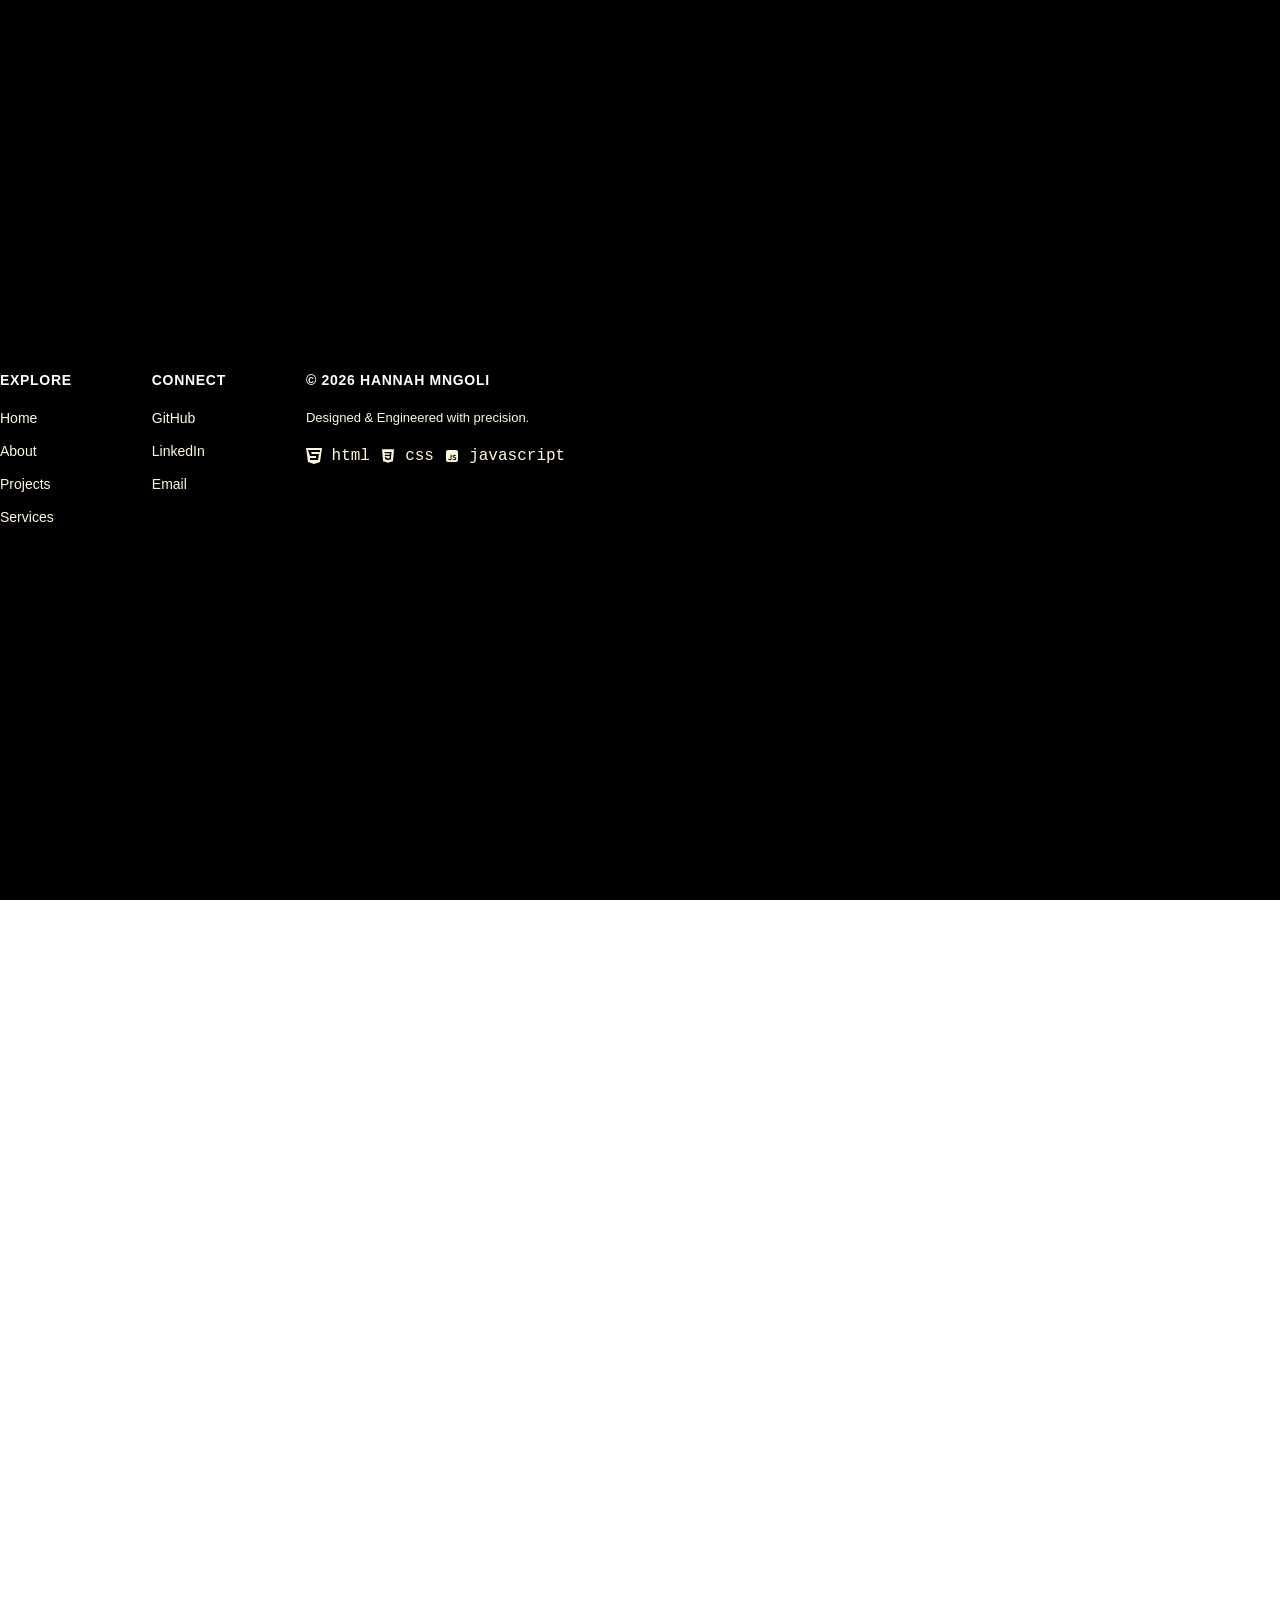
==== index.html @ 749c5569 "sixth" ====
<!DOCTYPE html>
<html>
    <head>
        <title>Hannah Mngoli | Software Developer</title>
        <meta charset="UTF-8">
        <meta name="viewport" content="width=device-width, initial-scale=1.0">
        <meta name="description" content="Hannah Mngoli's personal website">    
        <meta name="keywords" content="Hannah Mngoli, personal website, portfolio, contact, freelance work, frontend developer, backend developer, full stack developer, web development, software development, UI/UX design, project management, problem-solving, communication skills, teamwork, adaptability, creativity, continuous learning, passion for technology">
        <meta name="author" content="Hannah Mngoli">
        <meta property="og:title" content="Hannah Mngoli">
        <meta property="og:image" content="image.jpg">
        <meta property="og:type" content="website">
        <meta property="og:url" content="hannahmngoli.mw">
        <meta name="robots" content="index, follow">
        <link rel="stylesheet" href="index.css">
        <link rel="stylesheet" href="scroll.css">
        <link rel="stylesheet" href="index.css">
        <link href="https://cdn.jsdelivr.net/npm/bootstrap@5.3.8/dist/css/bootstrap.min.css" rel="stylesheet" integrity="sha384-sRIl4kxILFvY47J16cr9ZwB07vP4J8+LH7qKQnuqkuIAvNWLzeN8tE5YBujZqJLB" crossorigin="anonymous">
    </head>
<body>
    <main>
    <section id="home" class="section">
      <div class="content">
        <nav>
            <a href="#home">
                <svg xmlns="http://www.w3.org/2000/svg" width="16" height="16" fill="currentColor" class="bi bi-house-fill" viewBox="0 0 16 16">
                <path d="M8.707 1.5a1 1 0 0 0-1.414 0L.646 8.146a.5.5 0 0 0 .708.708L8 2.207l6.646 6.647a.5.5 0 0 0 .708-.708L13 5.793V2.5a.5.5 0 0 0-.5-.5h-1a.5.5 0 0 0-.5.5v1.293z"/>
                <path d="m8 3.293 6 6V13.5a1.5 1.5 0 0 1-1.5 1.5h-9A1.5 1.5 0 0 1 2 13.5V9.293z"/>
                </svg>
                Home
            </a> 
            <a href="#about">
                <svg xmlns="http://www.w3.org/2000/svg" width="16" height="16" fill="currentColor" class="bi bi-person--fill" viewBox="0 0 16 16">
                <path d="M0 4a2 2 0 0 1 2-2h12a2 2 0 0 1 2 2v8a2 2 0 0 1-2 2H2a2 2 0 0 1-2-2zm9 1.5a.5.5 0 0 0 .5.5h4a.5.5 0 0 0 0-1h-4a.5.5 0 0 0-.5.5M9 8a.5.5 0 0 0 .5.5h4a.5.5 0 0 0 0-1h-4A.5.5 0 0 0 9 8m1 2.5a.5.5 0 0 0 .5.5h3a.5.5 0 0 0 0-1h-3a.5.5 0 0 0-.5.5m-1 2C9 10.567 7.21 9 5 9c-2.086 0-3.8 1.398-3.984 3.181A1 1 0 0 0 2 13h6.96q.04-.245.04-.5M7 6a2 2 0 1 0-4 0 2 2 0 0 0 4 0"/>
                </svg>
                About
            </a>

            <a href="#projects">
                <svg xmlns="http://www.w3.org/2000/svg" width="16" height="16" fill="currentColor" class="bi bi-folder-fill" viewBox="0 0 16 16">
                <path d="M9.828 3h3.982a2 2 0 0 1 1.992 2.181l-.637 7A2 2 0 0 1 13.174 14H2.825a2 2 0 0 1-1.991-1.819l-.637-7a2 2 0 0 1 .342-1.31L.5 3a2 2 0 0 1 2-2h3.672a2 2 0 0 1 1.414.586l.828.828A2 2 0 0 0 9.828 3m-8.322.12q.322-.119.684-.12h5.396l-.707-.707A1 1 0 0 0 6.172 2H2.5a1 1 0 0 0-1 .981z"/>
                </svg>
                Projects
            </a>

            <a href="#services">
                <svg xmlns="http://www.w3.org/2000/svg" width="16" height="16" fill="currentColor" class="bi bi-code-slash" viewBox="0 0 16 16">
                <path d="M10.478 1.647a.5.5 0 1 0-.956-.294l-4 13a.5.5 0 0 0 .956.294zM4.854 4.146a.5.5 0 0 1 0 .708L1.707 8l3.147 3.146a.5.5 0 0 1-.708.708l-3.5-3.5a.5.5 0 0 1 0-.708l3.5-3.5a.5.5 0 0 1 .708 0m6.292 0a.5.5 0 0 0 0 .708L14.293 8l-3.147 3.146a.5.5 0 0 0 .708.708l3.5-3.5a.5.5 0 0 0 0-.708l-3.5-3.5a.5.5 0 0 0-.708 0"/>
                </svg>
                Services
            </a>

            <a href="mailto:hmngoli@gmail.com">
                <svg xmlns="http://www.w3.org/2000/svg" width="16" height="16" fill="currentColor" class="bi bi-envelope-at-fill" viewBox="0 0 16 16">
                <path d="M2 2A2 2 0 0 0 .05 3.555L8 8.414l7.95-4.859A2 2 0 0 0 14 2zm-2 9.8V4.698l5.803 3.546zm6.761-2.97-6.57 4.026A2 2 0 0 0 2 14h6.256A4.5 4.5 0 0 1 8 12.5a4.49 4.49 0 0 1 1.606-3.446l-.367-.225L8 9.586zM16 9.671V4.697l-5.803 3.546.338.208A4.5 4.5 0 0 1 12.5 8c1.414 0 2.675.652 3.5 1.671"/>
                <path d="M15.834 12.244c0 1.168-.577 2.025-1.587 2.025-.503 0-1.002-.228-1.12-.648h-.043c-.118.416-.543.643-1.015.643-.77 0-1.259-.542-1.259-1.434v-.529c0-.844.481-1.4 1.26-1.4.585 0 .87.333.953.63h.03v-.568h.905v2.19c0 .272.18.42.411.42.315 0 .639-.415.639-1.39v-.118c0-1.277-.95-2.326-2.484-2.326h-.04c-1.582 0-2.64 1.067-2.64 2.724v.157c0 1.867 1.237 2.654 2.57 2.654h.045c.507 0 .935-.07 1.18-.18v.731c-.219.1-.643.175-1.237.175h-.044C10.438 16 9 14.82 9 12.646v-.214C9 10.36 10.421 9 12.485 9h.035c2.12 0 3.314 1.43 3.314 3.034zm-4.04.21v.227c0 .586.227.8.581.8.31 0 .564-.17.564-.743v-.367c0-.516-.275-.708-.572-.708-.346 0-.573.245-.573.791"/>
                </svg>
                Contact
            </a>
        </nav>

        <div class="text">
            <img src="https://assets.codepen.io/197359/flower-white.png" alt="">
                  <div class="words">
                    <p class="callout">Available for freelance work</p>
                    <h1>Hi, I'm Hannah Mngoli</h1>
                    <h2>Fullstack Developer</h2>
                    <p>
                        I create beautiful, functional and user-centric websites and applications that solve real-world problems. 
                        With 2+ years of experience in web development, I bring ideas to life through clean code and thoughtful design.
                    </p>
                    <div class="loc">
                        <svg xmlns="http://www.w3.org/2000/svg" width="16" height="16" fill="currentColor" class="bi bi-geo-fill" viewBox="0 0 16 16">
                        <path fill-rule="evenodd" d="M4 4a4 4 0 1 1 4.5 3.969V13.5a.5.5 0 0 1-1 0V7.97A4 4 0 0 1 4 3.999zm2.493 8.574a.5.5 0 0 1-.411.575c-.712.118-1.28.295-1.655.493a1.3 1.3 0 0 0-.37.265.3.3 0 0 0-.057.09V14l.002.008.016.033a.6.6 0 0 0 .145.15c.165.13.435.27.813.395.751.25 1.82.414 3.024.414s2.273-.163 3.024-.414c.378-.126.648-.265.813-.395a.6.6 0 0 0 .146-.15l.015-.033L12 14v-.004a.3.3 0 0 0-.057-.09 1.3 1.3 0 0 0-.37-.264c-.376-.198-.943-.375-1.655-.493a.5.5 0 1 1 .164-.986c.77.127 1.452.328 1.957.594C12.5 13 13 13.4 13 14c0 .426-.26.752-.544.977-.29.228-.68.413-1.116.558-.878.293-2.059.465-3.34.465s-2.462-.172-3.34-.465c-.436-.145-.826-.33-1.116-.558C3.26 14.752 3 14.426 3 14c0-.599.5-1 .961-1.243.505-.266 1.187-.467 1.957-.594a.5.5 0 0 1 .575.411"/>
                        </svg>
                        Malawi 
                    </div>
                    <div class="buttons">
                        <a class=button href="mailto:hmngoli@gmail.com">
                            <svg xmlns="http://www.w3.org/2000/svg" width="16" height="16" fill="currentColor" class="bi bi-arrow-right" viewBox="0 0 16 16">
                            <path fill-rule="evenodd" d="M1 8a.5.5 0 0 1 .5-.5h11.793l-3.147-3.146a.5.5 0 0 1 .708-.708l4 4a.5.5 0 0 1 0 .708l-4 4a.5.5 0 0 1-.708-.708L13.293 8.5H1.5A.5.5 0 0 1 1 8"/>
                            </svg>
                            Hire Me
                        </a>
                        <a class="button" href="https://drive.google.com/file/d/1ZU7-SOI65Yd7bGBSu3qpD4R47IgsZGZP/view?usp=sharing" target="_blank">
                            <svg xmlns="http://www.w3.org/2000/svg" width="16" height="16" fill="currentColor" class="bi bi-cloud-arrow-down-fill" viewBox="0 0 16 16">
                            <path d="M8 2a5.53 5.53 0 0 0-3.594 1.342c-.766.66-1.321 1.52-1.464 2.383C1.266 6.095 0 7.555 0 9.318 0 11.366 1.708 13 3.781 13h8.906C14.502 13 16 11.57 16 9.773c0-1.636-1.242-2.969-2.834-3.194C12.923 3.999 10.69 2 8 2m2.354 6.854-2 2a.5.5 0 0 1-.708 0l-2-2a.5.5 0 1 1 .708-.708L7.5 9.293V5.5a.5.5 0 0 1 1 0v3.793l1.146-1.147a.5.5 0 0 1 .708.708"/>
                            </svg>
                            View CV
                        </a>
                    </div>
                    <hr>
                    <div class="socials">
                        Find me on:   
                        <a href="https://github.com/hannihM" target="_blank" class="link-offset-2 link-underline link-underline-opacity-0">
                            <svg xmlns="http://www.w3.org/2000/svg" width="16" height="16" fill="currentColor" class="bi bi-github" viewBox="0 0 16 16">
                            <path d="M8 0C3.58 0 0 3.58 0 8c0 3.54 2.29 6.53 5.47 7.59.4.07.55-.17.55-.38 0-.19-.01-.82-.01-1.49-2.01.37-2.53-.49-2.69-.94-.09-.23-.48-.94-.82-1.13-.28-.15-.68-.52-.01-.53.63-.01 1.08.58 1.23.82.72 1.21 1.87.87 2.33.66.07-.52.28-.87.51-1.07-1.78-.2-3.64-.89-3.64-3.95 0-.87.31-1.59.82-2.15-.08-.2-.36-1.02.08-2.12 0 0 .67-.21 2.2.82.64-.18 1.32-.27 2-.27s1.36.09 2 .27c1.53-1.04 2.2-.82 2.2-.82.44 1.1.16 1.92.08 2.12.51.56.82 1.27.82 2.15 0 3.07-1.87 3.75-3.65 3.95.29.25.54.73.54 1.48 0 1.07-.01 1.93-.01 2.2 0 .21.15.46.55.38A8.01 8.01 0 0 0 16 8c0-4.42-3.58-8-8-8"/>
                            </svg>
                        </a>
                        <a href="https://leetcode.com/u/hannih/" target="_blank" class="link-offset-2 link-underline link-underline-opacity-0">
                            <svg xmlns="http://www.w3.org/2000/svg" width="1em" height="1em" viewBox="0 0 24 24">
                            <path d="M0 0h24v24H0z" fill="none" />
                            <path fill="currentColor" d="M13.483 0a1.37 1.37 0 0 0-.961.438L7.116 6.226l-3.854 4.126a5.3 5.3 0 0 0-1.209 2.104a5 5 0 0 0-.125.513a5.5 5.5 0 0 0 .062 2.362a6 6 0 0 0 .349 1.017a5.9 5.9 0 0 0 1.271 1.818l4.277 4.193l.039.038c2.248 2.165 5.852 2.133 8.063-.074l2.396-2.392c.54-.54.54-1.414.003-1.955a1.38 1.38 0 0 0-1.951-.003l-2.396 2.392a3.02 3.02 0 0 1-4.205.038l-.02-.019l-4.276-4.193c-.652-.64-.972-1.469-.948-2.263a2.7 2.7 0 0 1 .066-.523a2.55 2.55 0 0 1 .619-1.164L9.13 8.114c1.058-1.134 3.204-1.27 4.43-.278l3.501 2.831c.593.48 1.461.387 1.94-.207a1.384 1.384 0 0 0-.207-1.943l-3.5-2.831c-.8-.647-1.766-1.045-2.774-1.202l2.015-2.158A1.384 1.384 0 0 0 13.483 0m-2.866 12.815a1.38 1.38 0 0 0-1.38 1.382a1.38 1.38 0 0 0 1.38 1.382H20.79a1.38 1.38 0 0 0 1.38-1.382a1.38 1.38 0 0 0-1.38-1.382z" />
                            </svg>
                        </a>
                        <a href="https://www.linkedin.com/in/hannahmngoli/" target="_blank" class="link-offset-2 link-underline link-underline-opacity-0">
                            <svg xmlns="http://www.w3.org/2000/svg" width="16" height="16" fill="currentColor" class="bi bi-linkedin" viewBox="0 0 16 16">
                            <path d="M0 1.146C0 .513.526 0 1.175 0h13.65C15.474 0 16 .513 16 1.146v13.708c0 .633-.526 1.146-1.175 1.146H1.175C.526 16 0 15.487 0 14.854zm4.943 12.248V6.169H2.542v7.225zm-1.2-8.212c.837 0 1.358-.554 1.358-1.248-.015-.709-.52-1.248-1.342-1.248S2.4 3.226 2.4 3.934c0 .694.521 1.248 1.327 1.248zm4.908 8.212V9.359c0-.216.016-.432.08-.586.173-.431.568-.878 1.232-.878.869 0 1.216.662 1.216 1.634v3.865h2.401V9.25c0-2.22-1.184-3.252-2.764-3.252-1.274 0-1.845.7-2.165 1.193v.025h-.016l.016-.025V6.169h-2.4c.03.678 0 7.225 0 7.225z"/>
                            </svg>
                        </a> 
                        <a href="https://www.instagram.com/hannih.dev/" target="_blank" class="link-offset-2 link-underline link-underline-opacity-0">
                            <svg xmlns="http://www.w3.org/2000/svg" width="16" height="16" fill="currentColor" class="bi bi-instagram" viewBox="0 0 16 16">
                            <path d="M8 0C5.829 0 5.556.01 4.703.048 3.85.088 3.269.222 2.76.42a3.9 3.9 0 0 0-1.417.923A3.9 3.9 0 0 0 .42 2.76C.222 3.268.087 3.85.048 4.7.01 5.555 0 5.827 0 8.001c0 2.172.01 2.444.048 3.297.04.852.174 1.433.372 1.942.205.526.478.972.923 1.417.444.445.89.719 1.416.923.51.198 1.09.333 1.942.372C5.555 15.99 5.827 16 8 16s2.444-.01 3.298-.048c.851-.04 1.434-.174 1.943-.372a3.9 3.9 0 0 0 1.416-.923c.445-.445.718-.891.923-1.417.197-.509.332-1.09.372-1.942C15.99 10.445 16 10.173 16 8s-.01-2.445-.048-3.299c-.04-.851-.175-1.433-.372-1.941a3.9 3.9 0 0 0-.923-1.417A3.9 3.9 0 0 0 13.24.42c-.51-.198-1.092-.333-1.943-.372C10.443.01 10.172 0 7.998 0zm-.717 1.442h.718c2.136 0 2.389.007 3.232.046.78.035 1.204.166 1.486.275.373.145.64.319.92.599s.453.546.598.92c.11.281.24.705.275 1.485.039.843.047 1.096.047 3.231s-.008 2.389-.047 3.232c-.035.78-.166 1.203-.275 1.485a2.5 2.5 0 0 1-.599.919c-.28.28-.546.453-.92.598-.28.11-.704.24-1.485.276-.843.038-1.096.047-3.232.047s-2.39-.009-3.233-.047c-.78-.036-1.203-.166-1.485-.276a2.5 2.5 0 0 1-.92-.598 2.5 2.5 0 0 1-.6-.92c-.109-.281-.24-.705-.275-1.485-.038-.843-.046-1.096-.046-3.233s.008-2.388.046-3.231c.036-.78.166-1.204.276-1.486.145-.373.319-.64.599-.92s.546-.453.92-.598c.282-.11.705-.24 1.485-.276.738-.034 1.024-.044 2.515-.045zm4.988 1.328a.96.96 0 1 0 0 1.92.96.96 0 0 0 0-1.92m-4.27 1.122a4.109 4.109 0 1 0 0 8.217 4.109 4.109 0 0 0 0-8.217m0 1.441a2.667 2.667 0 1 1 0 5.334 2.667 2.667 0 0 1 0-5.334"/>
                            </svg>
                        </a>
                    </div>
                </div>
        </div>
      </div>
    </section>
    <section id="about" class="section">
      <div class="content">
        <nav>
            <a href="#home">
                <svg xmlns="http://www.w3.org/2000/svg" width="16" height="16" fill="currentColor" class="bi bi-house-fill" viewBox="0 0 16 16">
                <path d="M8.707 1.5a1 1 0 0 0-1.414 0L.646 8.146a.5.5 0 0 0 .708.708L8 2.207l6.646 6.647a.5.5 0 0 0 .708-.708L13 5.793V2.5a.5.5 0 0 0-.5-.5h-1a.5.5 0 0 0-.5.5v1.293z"/>
                <path d="m8 3.293 6 6V13.5a1.5 1.5 0 0 1-1.5 1.5h-9A1.5 1.5 0 0 1 2 13.5V9.293z"/>
                </svg>
                Home
            </a> 
            <a href="#about">
                <svg xmlns="http://www.w3.org/2000/svg" width="16" height="16" fill="currentColor" class="bi bi-person--fill" viewBox="0 0 16 16">
                <path d="M0 4a2 2 0 0 1 2-2h12a2 2 0 0 1 2 2v8a2 2 0 0 1-2 2H2a2 2 0 0 1-2-2zm9 1.5a.5.5 0 0 0 .5.5h4a.5.5 0 0 0 0-1h-4a.5.5 0 0 0-.5.5M9 8a.5.5 0 0 0 .5.5h4a.5.5 0 0 0 0-1h-4A.5.5 0 0 0 9 8m1 2.5a.5.5 0 0 0 .5.5h3a.5.5 0 0 0 0-1h-3a.5.5 0 0 0-.5.5m-1 2C9 10.567 7.21 9 5 9c-2.086 0-3.8 1.398-3.984 3.181A1 1 0 0 0 2 13h6.96q.04-.245.04-.5M7 6a2 2 0 1 0-4 0 2 2 0 0 0 4 0"/>
                </svg>
                About
            </a>

            <a href="#projects">
                <svg xmlns="http://www.w3.org/2000/svg" width="16" height="16" fill="currentColor" class="bi bi-folder-fill" viewBox="0 0 16 16">
                <path d="M9.828 3h3.982a2 2 0 0 1 1.992 2.181l-.637 7A2 2 0 0 1 13.174 14H2.825a2 2 0 0 1-1.991-1.819l-.637-7a2 2 0 0 1 .342-1.31L.5 3a2 2 0 0 1 2-2h3.672a2 2 0 0 1 1.414.586l.828.828A2 2 0 0 0 9.828 3m-8.322.12q.322-.119.684-.12h5.396l-.707-.707A1 1 0 0 0 6.172 2H2.5a1 1 0 0 0-1 .981z"/>
                </svg>
                Projects
            </a>

            <a href="#services">
                <svg xmlns="http://www.w3.org/2000/svg" width="16" height="16" fill="currentColor" class="bi bi-code-slash" viewBox="0 0 16 16">
                <path d="M10.478 1.647a.5.5 0 1 0-.956-.294l-4 13a.5.5 0 0 0 .956.294zM4.854 4.146a.5.5 0 0 1 0 .708L1.707 8l3.147 3.146a.5.5 0 0 1-.708.708l-3.5-3.5a.5.5 0 0 1 0-.708l3.5-3.5a.5.5 0 0 1 .708 0m6.292 0a.5.5 0 0 0 0 .708L14.293 8l-3.147 3.146a.5.5 0 0 0 .708.708l3.5-3.5a.5.5 0 0 0 0-.708l-3.5-3.5a.5.5 0 0 0-.708 0"/>
                </svg>
                Services
            </a>

            <a href="mailto:hmngoli@gmail.com">
                <svg xmlns="http://www.w3.org/2000/svg" width="16" height="16" fill="currentColor" class="bi bi-envelope-at-fill" viewBox="0 0 16 16">
                <path d="M2 2A2 2 0 0 0 .05 3.555L8 8.414l7.95-4.859A2 2 0 0 0 14 2zm-2 9.8V4.698l5.803 3.546zm6.761-2.97-6.57 4.026A2 2 0 0 0 2 14h6.256A4.5 4.5 0 0 1 8 12.5a4.49 4.49 0 0 1 1.606-3.446l-.367-.225L8 9.586zM16 9.671V4.697l-5.803 3.546.338.208A4.5 4.5 0 0 1 12.5 8c1.414 0 2.675.652 3.5 1.671"/>
                <path d="M15.834 12.244c0 1.168-.577 2.025-1.587 2.025-.503 0-1.002-.228-1.12-.648h-.043c-.118.416-.543.643-1.015.643-.77 0-1.259-.542-1.259-1.434v-.529c0-.844.481-1.4 1.26-1.4.585 0 .87.333.953.63h.03v-.568h.905v2.19c0 .272.18.42.411.42.315 0 .639-.415.639-1.39v-.118c0-1.277-.95-2.326-2.484-2.326h-.04c-1.582 0-2.64 1.067-2.64 2.724v.157c0 1.867 1.237 2.654 2.57 2.654h.045c.507 0 .935-.07 1.18-.18v.731c-.219.1-.643.175-1.237.175h-.044C10.438 16 9 14.82 9 12.646v-.214C9 10.36 10.421 9 12.485 9h.035c2.12 0 3.314 1.43 3.314 3.034zm-4.04.21v.227c0 .586.227.8.581.8.31 0 .564-.17.564-.743v-.367c0-.516-.275-.708-.572-.708-.346 0-.573.245-.573.791"/>
                </svg>
                Contact
            </a>
        </nav>
        <div class="text">
          <img src="https://assets.codepen.io/197359/flower-blue.png" alt="">
          <div class="words">
                    <h2>About Me</h2>
                    <div class="stack">
                        <span>
                            <svg xmlns="http://www.w3.org/2000/svg" width="1em" height="1em" viewBox="0 0 24 24">
	<path d="M0 0h24v24H0z" fill="none" />
	<g fill="none">
		<g fill="currentColor" clip-path="url(#SVGXv8lpc2Y)">
			<path d="M11.914 0C5.82 0 6.2 2.656 6.2 2.656l.007 2.752h5.814v.826H3.9S0 5.789 0 11.969s3.403 5.96 3.403 5.96h2.03v-2.867s-.109-3.42 3.35-3.42h5.766s3.24.052 3.24-3.148V3.202S18.28 0 11.913 0M8.708 1.85c.578 0 1.046.47 1.046 1.052c0 .581-.468 1.051-1.046 1.051s-1.046-.47-1.046-1.051c0-.582.467-1.052 1.046-1.052" />
			<path d="M12.087 24c6.092 0 5.712-2.656 5.712-2.656l-.007-2.752h-5.814v-.826h8.123s3.9.445 3.9-5.735s-3.404-5.96-3.404-5.96h-2.03v2.867s.109 3.42-3.35 3.42H9.452s-3.24-.052-3.24 3.148v5.292S5.72 24 12.087 24m3.206-1.85c-.579 0-1.046-.47-1.046-1.052c0-.581.467-1.051 1.046-1.051c.578 0 1.046.47 1.046 1.051c0 .582-.468 1.052-1.046 1.052" />
		</g>
		<defs>
			<clipPath id="SVGXv8lpc2Y">
				<path fill="#fff" d="M0 0h24v24H0z" />
			</clipPath>
		</defs>
	</g>
</svg>
Python
                        </span>
                        <span>
                            <svg xmlns="http://www.w3.org/2000/svg" width="1em" height="1em" viewBox="0 0 24 24">
	<path d="M0 0h24v24H0z" fill="none" />
	<path fill="currentColor" d="M6 3a3 3 0 0 0-3 3v12a3 3 0 0 0 3 3h12a3 3 0 0 0 3-3V6a3 3 0 0 0-3-3zm7.334 13.055q1.08.87 2.156.858q.66 0 1.012-.242a.75.75 0 0 0 .341-.66a.97.97 0 0 0-.34-.748q-.352-.307-1.332-.616q-1.177-.34-1.815-.88q-.626-.54-.638-1.507q0-.913.792-1.529q.77-.616 1.97-.616q1.672 0 2.683.814l-.77 1.199a2.6 2.6 0 0 0-.935-.462a3.2 3.2 0 0 0-.946-.165q-.57 0-.913.209q-.34.21-.34.55q0 .374.417.638q.42.254 1.43.561q1.221.363 1.738.968t.517 1.54q0 .957-.737 1.65q-.726.682-2.112.715q-1.815 0-3.036-1.089zm-5.53.638q.352.22.847.22q.517 0 .858-.297q.34-.308.341-1.067v-5.302h1.485v5.588q-.033 1.298-.748 1.87a2.5 2.5 0 0 1-.891.484a3.3 3.3 0 0 1-.935.143q-.825 0-1.463-.286q-.682-.307-1.144-1.089l1.034-.847q.285.385.616.583" />
</svg>
JavaScript
                        </span>
                        <span>
                            <svg xmlns="http://www.w3.org/2000/svg" width="1em" height="1em" viewBox="0 0 24 24">
	<path d="M0 0h24v24H0z" fill="none" />
	<path fill="currentColor" d="m15.638 4.566l.056.032c-.758.4-2.924 1.689-2.924 3.332c0 .554.317 1.088.614 1.59c.262.442.509.857.509 1.238c0 .957-.933 1.7-1.46 2.042l-.1-.058c.199-.243.444-.65.444-1.084c0-.598-.307-1.076-.618-1.561c-.322-.501-.648-1.01-.648-1.67c0-2.292 3.115-3.522 4.127-3.861m-4.095 1.212c1.253-1.12 2.622-2.344 2.622-4.185c0-.833-.341-1.365-.51-1.578L13.6.046c.04.166.1.472.1.872c0 1.676-1.422 2.85-2.798 3.988C9.611 5.974 8.36 7.008 8.36 8.392c0 1.985 1.958 3.206 2.785 3.722l.063.04l.05-.03q-.067-.074-.142-.152c-.636-.677-1.602-1.704-1.602-3.275c0-1.103.974-1.974 2.03-2.919m-.452 9.908c1.764 0 2.998-.253 3.546-.408l.832.48c-.793.403-2.551.71-4.382.71c-2.153 0-4.507-.462-4.514-1.078c-.005-.34.765-.566 1.595-.712l.05.029s-.281.101-.278.333c.004.35 1.42.646 3.15.646m-3.529 2.171c0-.408.839-.6 1.223-.677l.05.03c-.066.049-.102.116-.102.173c0 .267.93.511 2.356.511c1.278 0 1.988-.157 2.41-.258l.99.573c-.045.032-1.02.645-3.402.645c-1.731 0-3.525-.432-3.525-.997m8.529-1.728c1.18-.673 2.361-1.469 2.428-2.747c.044-.839-.727-1.454-1.57-1.29l.045-.112v-.002c.212-.064.474-.116.767-.116c.943 0 1.666.565 1.758 1.356c.186 1.586-2.062 2.618-3.321 2.973zm1.975 2.988c.01 1.09-3.698 1.738-7.012 1.767c-2.861.025-7.474-.516-7.484-1.605c-.006-.753 2-1.275 3.09-1.425l.115.066s-1.625.377-1.62 1.062c.006.683 3.425 1.274 5.894 1.253c3.825-.034 6.414-.657 6.72-1.502l.054-.031c.112.082.24.217.243.415M6.43 21.337a26 26 0 0 0 4.279.325c6.208-.054 7.96-1.58 8.23-1.912l.047.028c-.064 1.208-3.347 2.212-7.396 2.247c-2.061.018-3.937-.22-5.285-.615zm2.602-9.283c-1.079.083-3.396.426-3.396 1.036c0 .462 2.124 1.113 5.452 1.113c2.994 0 4.884-.565 5.325-.78l-.643-.375c-.46.125-2.169.506-4.682.506c-1.48 0-4.03-.273-4.03-.69c0-.374 1.591-.663 2.048-.745l.029-.005z" />
</svg>
Java
                        </span>
                        <span>
                            <svg xmlns="http://www.w3.org/2000/svg" width="1em" height="1em" viewBox="0 0 24 24">
                                <path d="M0 0h24v24H0z" fill="none" />
                                <g fill="none" stroke="currentColor" stroke-width="1.5">
                                    <path d="M12 8c5.523 0 10 1.79 10 4s-4.477 4-10 4s-10-1.79-10-4s4.477-4 10-4Z" />
                                    <path d="M15.56 9.975c2.836 4.842 3.543 9.674 1.577 10.792s-5.859-1.9-8.696-6.742S4.897 4.35 6.863 3.233s5.859 1.9 8.696 6.742Z" />
                                    <path d="M15.56 14.025c-2.838 4.842-6.731 7.86-8.697 6.742s-1.26-5.95 1.578-10.792s6.73-7.86 8.696-6.742s1.26 5.95-1.578 10.792Z" />
                                    <path stroke-linecap="round" stroke-linejoin="round" d="M12.25 12H12m.5 0a.5.5 0 1 1-1 0a.5.5 0 0 1 1 0" />
                                </g>
                            </svg>
                            React
                        </span>
                        <span>
                            <svg xmlns="http://www.w3.org/2000/svg" width="1em" height="1em" viewBox="0 0 24 24">
                                <path d="M0 0h24v24H0z" fill="none" />
                                <path fill="currentColor" d="M12 23.956c-.342 0-.66-.089-.957-.243l-3.029-1.738c-.455-.242-.227-.33-.09-.374c.614-.198.728-.242 1.366-.595c.068-.044.16-.022.228.022l2.323 1.343c.09.044.205.044.273 0l9.087-5.084c.09-.044.136-.132.136-.242V6.899c0-.11-.045-.198-.136-.242l-9.087-5.061c-.091-.044-.205-.044-.273 0L2.754 6.657c-.091.044-.137.154-.137.242v10.146c0 .088.046.198.137.242l2.482 1.387c1.344.66 2.186-.11 2.186-.88V7.78c0-.132.114-.264.274-.264h1.161c.137 0 .273.11.273.264v10.013c0 1.739-.979 2.751-2.687 2.751c-.524 0-.934 0-2.095-.55l-2.391-1.32A1.85 1.85 0 0 1 1 17.067V6.921c0-.66.364-1.276.957-1.606L11.044.23a2.1 2.1 0 0 1 1.912 0l9.088 5.084c.592.33.956.946.956 1.606v10.146c0 .66-.364 1.276-.956 1.607l-9.087 5.083a2.4 2.4 0 0 1-.957.198m2.801-6.977c-3.985 0-4.805-1.76-4.805-3.257c0-.132.114-.264.273-.264h1.184c.137 0 .25.088.25.22c.183 1.166.707 1.738 3.121 1.738c1.913 0 2.733-.418 2.733-1.408c0-.572-.228-.99-3.211-1.276c-2.483-.243-4.031-.77-4.031-2.685c0-1.783 1.548-2.84 4.145-2.84c2.915 0 4.35.969 4.532 3.082a.35.35 0 0 1-.069.198c-.045.044-.113.088-.182.088h-1.184a.265.265 0 0 1-.25-.198c-.274-1.21-.98-1.607-2.847-1.607c-2.096 0-2.346.704-2.346 1.233c0 .638.296.836 3.12 1.188c2.801.352 4.122.858 4.122 2.75c-.023 1.938-1.662 3.038-4.555 3.038" />
                            </svg>
                            Node.js
                        </span>
                        <span>
                            <svg xmlns="http://www.w3.org/2000/svg" width="1em" height="1em" viewBox="0 0 24 24">
	<path d="M0 0h24v24H0z" fill="none" />
	<path fill="currentColor" d="M24 18.588a1.53 1.53 0 0 1-1.895-.72l-3.45-4.771l-.5-.667l-4.003 5.444a1.466 1.466 0 0 1-1.802.708l5.158-6.92l-4.798-6.251a1.595 1.595 0 0 1 1.9.666l3.576 4.83l3.596-4.81a1.435 1.435 0 0 1 1.788-.668L21.708 7.9l-2.522 3.283a.666.666 0 0 0 0 .994l4.804 6.412zM.002 11.576l.42-2.075c1.154-4.103 5.858-5.81 9.094-3.27c1.895 1.489 2.368 3.597 2.275 5.973H1.116C.943 16.447 4.005 19.009 7.92 17.7a4.08 4.08 0 0 0 2.582-2.876c.207-.666.548-.78 1.174-.588a5.42 5.42 0 0 1-2.589 3.957a6.27 6.27 0 0 1-7.306-.933a6.58 6.58 0 0 1-1.64-3.858c0-.235-.08-.455-.134-.666A88 88 0 0 1 0 11.577zm1.127-.286h9.654c-.06-3.076-2.001-5.258-4.59-5.278c-2.882-.04-4.944 2.094-5.071 5.264z" />
</svg>
Express.js
                        </span>
                        <span>
                            <svg xmlns="http://www.w3.org/2000/svg" width="1em" height="1em" viewBox="0 0 24 24">
	<path d="M0 0h24v24H0z" fill="none" />
	<path fill="currentColor" d="M14.5 3L12 7.156L9.857 3H2l10 18L22 3zM4.486 4.5h2.4L12 13.8l5.107-9.3h2.4L12 18.021z" />
</svg>
Vue.js
                        </span>
                        <span>
                            <svg xmlns="http://www.w3.org/2000/svg" width="1em" height="1em" viewBox="0 0 512 512">
	<path d="M0 0h512v512H0z" fill="none" />
	<path fill="currentColor" d="M153.001 434.531c-53.682-31.457-99.53-107.4-123.226-174.012c-9.518-28.896-12.778-59.876-25.048-87.656c-12.835-20.176 2.2-42.233 24.3-48.646c9.84-1.889 27.142-11.17 6.257-4.536c-18.723 13.737-20.535-12.47-1.336-14.13c13.103-1.74 17.927-12.467 13.446-22.123c-14.065-9.172 34.106-19.253 9.868-32.939c-25.25-27.24 35.318-32.485 20.375-1.547c-3.577 23.79 42.322-4.36 31.673 23.111c10.824 13.193 40.533 3.003 39.796 21.512c15.768 1.084 21.18 14.35 35.982 15.37c15.34 6.927 43.151 12.386 48.371 29.674c-15.22 12.05-50.463-24.89-52.156 8.464c6.422 117.654 12.507 158.22 69.32 219.855c38.268 43.3 90.852 63.719 135.244 70.988c9.562-7.314 26.444-34.505 41.36-23.04c.709 12.884-29.606 26.932-1.425 25.509c16.547-4.992 28.025 12.797 41.651-3.25c12.555 14.872 52.18-9.5 43.248 20.896c-12.078 7.792-29.695 3.083-41.793 13.804c-19.948-9.963-35.83 8.915-57.913 6.527c-85.133 14.9-196.073 1.46-257.994-43.831m100.061 36.821c37.114 5.162 75.442 13.102 112.689 5.86c-16.858-7.613-34.286 2.965-51.08-5.444c-20.142 4.335-41.757-1.104-62.234-3.781c-23.286-10.373-48.416-17.505-70.222-30.968c-27.248-9.953 14.092 12.763 21.45 14.603c17.034 9.668-18.73-4.957-23.773-8.976c-14.266-8.003-16.445-6.137-1.773 1.99c22.878 14.173 51.55 23.782 74.943 26.716m-106.228-50.599c20.684 7.662-.092-14.546-9.57-13.255c-4.2-7.286-16.044-11.888-7.689-15.802c-15.03 5.218-15.744-19.842-22.81-16.262c-15.9-5.02-6.188-22.806-25.128-33.729c-1.729-11.508-18.818-21.49-24.268-38.85c-2.408-8.888-19.307-34.412-8.926-10.658c8.84 22.866 24.392 42.449 37.334 62.01c10.05 18.623 21.916 38.087 40.218 49.705c6.17 5.918 12.126 14.986 20.839 16.841m26.638-36.043c-11.317-6.033-35.955-9.155-18.569 4.646c11.161 4.51 39.606 6.698 18.57-4.646m18.97 23.984c24.306 6.876-20.44-15.371-5.998-2.53zm.205-12.88c17.658 2.277-21.01-12.01-3.874-1.278zm61.37 37.735c16.486-9.856 11.051 23.08 27.97 2.782c16.688-12.185-14.412 15.065 6.156 2.173c14.874-9.949 36.845 4.716 50.724 9.5c9.982-.49 19.685 8.632 29.917 3.083c19.698-5.306-38.518-7.87-23.257-17.282c-18.024 5.245-31.34-6.254-40.209-17.798c-20.217-4.669-43.592-15.005-53.682-32.896c-4.114-6.718 5.943.946-3.55-10.034c-12.183-10.836-18.266-23.136-26.444-36.307c-9.77-5.212-10.908-20.552-11.896-.514c.078-12.646-11.795-21.158-14.693-17.62c-.052-12.18 12.706-6.074 3.775-15.086c-1.922-12.623-8.252-25.777-10.154-40.029c-2.956-6.87-.416-21.584-10.089-6.032c-3.524 16.437-1.17-20.198 4.31-8.118c7.193-12.327-2.582-10.877-2.982-9.165c4.685-10.402 2.966-25.155-1.223-19.527c2.497-11.023 3.945-40.57-3.736-35.335c4.656-11.527 8.83-52.748-11.382-37.032c-8.192.115-22.377 2.974-29.082 6.308c21.024 11.59-2.115 4.186-10.673 2.344c-1.116 10.723-9.592 6.085-20.182 6.19c16.914 2.093-8.237 17.3-17.94 11.393c-12.603 6.023 10.875 21.058.252 25.706c1.306 7.008-19.306-2.53-17.688 13.654c-12.234-5.147-1.684 19.198 4.437 10.965c20.808 5.631 14.648 18.47 15.178 30.667c-3.39 7.107-16.739-16.705-2.973-15.602c-10.86-17.642-12.013-6.377-21.038 1.819c-2.099.595 23.02 11.66 7.256 17.133c13.869 2.14 14.263 14.276 17.087 21.956c8.335 8.682 6.63-9.587 16.603.846c-6.311-9.295-33.431-26.19-11.596-20.771c-.117-9.356-3.95-16.9 2.74-16.717c6.625-11.997-6.938 29.58 7.995 14.333c4.133-1.805 5.157-12.012 12.587.964c10.792 10.616 3.898 18.309-11.325 8.588c2.724 9.24 20.364 12.541 17.05 26.99c3.514 12.706 8.43 8.026 12.716 7.291c3.362 12.347 5.271 3.268 5.43-2.607c15.395 3.295 11.789 12.395 16.606 18.752c10.607 4.788-15.183-32.454 3.028-11.198c19.16 17.298 7.29 23.261-10.009 21.748c14.388 1.178 14.69 13.994 28.005 14.165c11.572 5.967 20.693 28.354-.704 18.913c-12.065-7.486-33.558-14.714-12.108-1.987c5.077 3.214 35.545 14.663 54.652 26.178c10.579 7.232 19.582 20.943 24.765 23.156c-11.493 5.49-34.634-4.383-17.45-7.409c-10.719-1.952-22.402-7.45-12.508 5.982c8.508 7.779 30.928 6.517 34.907 7.342c-3.373 7.433-9.162 8.024.139 8.6c-10.376 5.53 3.327 6.386 4.288 9.545m-22.337-68.123c-6.824-10.76-5.192 1.606 1.12 8.207c10.09 12 2.379-6.802-1.12-8.207m-37.672-55.658s1.682-11.35-3.507-12.605c-5.19-1.256-2.33.834 1.822 9.819c.99 2.143 1.602 2.886 1.594 2.837m-56.712-43.072c-5.155-11.545 2.453-5.276 1.345-10.2c-2.38-4.95-25.508-31.236-14.973-11.391c9.534 23.673-5.998-2.972-7.618-11.038c-1.791 4.953 3.772 21.176 7.135 26.705c8.561 13.185 4.71-7.22 14.11 5.924m-47.363-45.524c-13.386-11.26 4.127 5.55-1.309 5.338c-14.107-10.303-8.34-3.004-.372 4.914c8.632 12.827 15.757-7.686 1.681-10.252m6.873 1.936c25.322 6.957-26.949-24.436-3.785-3.822zm70.076 29.93c-7.268.147 3.014-15.827-6.73-12.675c-3.419-24.828-10.786 11.474-.762 17.484c3.095 8.893 6.346 5.27 7.492-4.81m-59.785-35.319c33.717 15.562-24.413-25.739-9.532-5.207c1.769 3.957 6.008 4.286 9.532 5.207m3.864-8.066c25.537 10.556-2.272-6.869-11.116-4.977c2.23 3.263 8.278 1.836 11.116 4.977m3.42-9.555c8.29-1.656-1.1-4.314-6.054-8.25c-11.465-17.223 1.705 1.39-1.898 6.677c4.771 4.69 20.99 13.075 7.951 1.573m58.647-26.721c-3.385 17.891-6.838 10.43-1.985-2.91c-1.161-17.12-11.565 10.484-6.967 18.587c7.602 12.109 15.204-29.758 8.952-15.677m10.109 213.016c13.167 3.379 13.1-2.048 1.2-3.66c-6.402-5.955-26.599-12.271-8.521-.74c1.197 3.033 4.98 2.963 7.32 4.4m-46.75-31.05c7.254 5.409 27.323 15.33 10.334 2.058c5.728-6.654-10.963-10.197-5.426-14.648c-14.084-8.618-11.11-7.852-1.244-7.58c-16.925-7.566 2.444-7 1.532-10.877c-6.527-1.289-32.417-11.508-17.186.84c-15.484-7.895-3.69 2.94-8.37 1.795c-15.833-4.317 14.1 12.059-2.514 7.994c9.083 7.198 24.449 18.438 3.84 7.617c-2.716 3.909 14.748 9.834 19.034 12.8m164.515 96.479c6.945-6.73.284 10.72 11.508-1.648c.121-8.853-.346-14.082-12.898-3.328c-3.46 1.92-5.005 10.079 1.39 4.976m-113.73-73.02c7.725 6.863 35.482 5.036 9.383.845c-3.866-5.715-24.545-4.34-9.383-.844M59.833 293.379c-11.223-16.012-6.976-23.21-17.799-36.283c-2.048-9.998-18.565-32.685-8.543-8.65c9.18 14.057 11.909 35.822 26.342 44.933M392.335 451.41c10.919-2.213 35.8 5.558 39.821-2.895c-13.259-.321-45.873-9.354-47.417 2.156zm-371.8-275.906c-1.99-11.407-4.396-31.43 14.638-24.664c-25.407 5.044 17.584 31.579 12.155 10.629c10.683.523 20.899-6.314 15.293 4.062c21.048-2.325 35.641-20.578 55.973-18.02c15.838-2.096 33.154-3.685 50.22-10.06c14.033-1.011 27.541-16.12 19.85-25.074c-19.136-1.619-39.168.775-60.318 4.98c-23.438 4.872-44.727 14.129-68.375 18.102c-23.05 3.096 4.637 8.531-1.966 9.742c-12.028 4.173 14.344 6.988-1.56 11.387c-9.82-1.867-20.044-5.242-15.849-15.592c-22.08 2.865-41.481 12.029-24.037 34.498zm59.011-24.563c19.25 13.16-3.308-21.605-8.485-2.533c2.405-.592 6.186.812 8.485 2.533m5.48-8.819c18.248 1.836-2.796-11.586-3.47-3.159zm30.583-11.176c26.935-5.127-9.864-8.558-17.755.925c5 2.28 10.535-6.36 17.755-.925m46.2-9.176c17.028-2.615 2.677-10.431-2.305 2.623c1.806 4.116 2.675-1.234 2.305-2.623m-91.595 69.56c9.624-.66 15.057-10.616-1.862-10.044c-26.221-2.714 23.135 8.979-3.363 5.635c-3.561 2.358 5.018 5.062 5.225 4.41M56.737 115.31c17.176-5.843 38.86-10.806 48.527 3.286c-7.272-10.259-3.083-20.122 4.712-5.598c11.024 14.696 14.979-3.775 9.372-11.613c5.335 8.437 25.138 26.808 5.47.642c13.033-15.677-26.094 2.053-34.987 1.874c-4.28 1.92-44.177 10.175-33.094 11.41m10.066-19.278c9.796-7.394 33.88 4.398 18.425-7.348c-1.51-1.335-33.844 8.907-18.425 7.348m35.713 1.474c11.464.293-4.946-15.401 8.716-8.29c-2.244-7.33-15.906-8.702-22.585-11.63c-3.778 6.701 7.69 20.01 13.869 19.92m-42.109-50.25C47.4 30.274 84.872 50.11 71.655 32.33c-11.124-8.858-21.813 9.969-11.248 14.926m166.945 89.921c5.967-10.576-24.633-14.257-4.02-3.748c1.898.634 1.469 4.48 4.02 3.748" />
</svg>
Flask
                        </span>
                        <span>
                            <svg xmlns="http://www.w3.org/2000/svg" width="1em" height="1em" viewBox="0 0 24 24">
	<path d="M0 0h24v24H0z" fill="none" />
	<path fill="currentColor" d="M13.74 4.23a35 35 0 0 1-1.713-2.216a.033.033 0 0 0-.054 0a35 35 0 0 1-1.713 2.217c-7.212 9.187 1.138 15.385 1.138 15.385l.067.047c.064.959.221 2.337.221 2.337h.628s.157-1.372.22-2.33l.069-.054s8.349-6.198 1.138-15.385M12 19.482s-.374-.32-.475-.48l-.001-.016l.453-10.002a.024.024 0 0 1 .047 0l.452 10.002v.017c-.101.16-.476.48-.476.48" />
</svg>
MongoDB
                        </span>
                        <span>
                            <svg xmlns="http://www.w3.org/2000/svg" width="1em" height="1em" viewBox="0 0 24 24">
	<path d="M0 0h24v24H0z" fill="none" />
	<path fill="currentColor" fill-rule="evenodd" d="M20.422 17.337c-1.088-.03-1.932.081-2.64.379c-.203.082-.53.082-.557.338c.11.108.122.284.218.433c.163.27.449.635.707.824l.87.622c.531.325 1.13.514 1.647.838c.299.19.598.433.898.636c.152.108.244.284.435.352v-.041c-.095-.122-.123-.297-.217-.433l-.409-.392a6.4 6.4 0 0 0-1.415-1.365c-.435-.298-1.387-.703-1.564-1.203l-.027-.03c.299-.03.653-.136.939-.217c.463-.121.884-.095 1.36-.216l.653-.19v-.12c-.245-.244-.422-.569-.68-.798a18 18 0 0 0-2.245-1.663c-.422-.27-.966-.447-1.415-.676c-.164-.081-.435-.122-.53-.257c-.246-.297-.381-.69-.558-1.041l-1.116-2.353c-.245-.527-.395-1.054-.694-1.54c-1.4-2.3-2.925-3.692-5.265-5.058c-.503-.284-1.101-.406-1.738-.554l-1.02-.055c-.218-.094-.436-.351-.626-.473c-.775-.487-2.775-1.541-3.347-.151c-.368.878.544 1.743.854 2.19c.231.31.53.662.694 1.014c.091.23.122.473.217.716c.218.595.422 1.258.708 1.812c.152.284.312.582.503.839c.109.151.3.216.34.46c-.19.27-.204.675-.313 1.014c-.49 1.528-.3 3.42.395 4.545c.218.338.731 1.082 1.428.798c.613-.244.476-1.014.653-1.69c.041-.162.014-.27.095-.379v.03l.558 1.123c.422.662 1.157 1.352 1.769 1.812c.326.243.584.662.992.81v-.04h-.026c-.082-.121-.205-.176-.314-.27a6.6 6.6 0 0 1-.707-.812a17.4 17.4 0 0 1-1.523-2.46c-.218-.42-.409-.879-.585-1.298c-.083-.162-.083-.406-.218-.487c-.205.297-.503.555-.654.92c-.258.58-.285 1.297-.38 2.041c-.055.014-.03 0-.055.03c-.435-.107-.585-.554-.748-.932c-.408-.96-.476-2.501-.123-3.61c.096-.284.504-1.177.341-1.447c-.082-.257-.354-.405-.504-.608a5.5 5.5 0 0 1-.49-.865c-.325-.758-.489-1.596-.843-2.353c-.163-.352-.449-.717-.68-1.041c-.259-.365-.544-.622-.748-1.055c-.068-.151-.163-.392-.054-.554c.026-.108.081-.152.19-.176c.176-.151.68.04.857.121c.503.203.925.392 1.347.676c.19.135.394.392.64.46h.285c.436.095.925.03 1.333.152c.72.23 1.374.567 1.96.933a12 12 0 0 1 4.244 4.624c.163.311.23.595.38.92c.287.662.64 1.338.926 1.987c.286.636.558 1.285.966 1.812c.204.284 1.02.433 1.387.582c.272.12.694.23.94.378c.461.284.924.609 1.359.92c.217.162.898.5.939.77zM6.548 5.588a2.2 2.2 0 0 0-.557.068v.03h.027c.109.216.3.365.435.555l.313.649l.027-.03c.19-.136.286-.352.286-.676c-.082-.095-.095-.19-.163-.284c-.082-.135-.259-.203-.368-.311" clip-rule="evenodd" />
</svg>
MySQL
                        </span>
                        <span>
                            <svg xmlns="http://www.w3.org/2000/svg" width="0.94em" height="1em" viewBox="0 0 480 512">
	<path d="M0 0h480v512H0z" fill="none" />
	<path fill="currentColor" d="m203.557 104.031l-85.513-43.17l-93.883 46.856l87.846 44.112zm39.225 19.791l89.665 45.29l-93.025 46.711l-87.982-44.177zm119.766-62.317l92.128 46.212l-82.406 41.376l-89.848-45.335zm-39.66-19.902L239.948 0l-82.036 40.96l85.468 43.098zm-64.835 357.195V512l100.466-50.15l-.091-113.248zm100.33-89.72l-.118-112.051l-100.212 49.831V358.95zM479 288.091V401.73l-85.701 42.754l-.072-113.111zm0-39.738V136.997l-85.792 42.682v112.28zm-256.415-1.495l-67.669-34.05v147.064L64.491 167.91c-.988-2.048-5.043-4.283-6.083-4.836L0 133.266v259.916l60.163 32.25V289.516l82.731 159.115c.851 1.722 9.027 18.29 17.825 24.113c11.678 7.767 61.82 37.918 61.82 37.918z" />
</svg>
Numpy
                        </span>
                        <span>
                            <svg xmlns="http://www.w3.org/2000/svg" width="1em" height="1em" viewBox="0 0 128 128">
	<path d="M0 0h128v128H0z" fill="none" />
	<path fill="currentColor" d="M90.248 0v96.555h13.988V0zM46.236 7.566v29.05h13.989V7.565zm-22.472 23.88V128h13.988V31.445H23.764zm44.482.034v29.047h13.988V31.48zm-22.01 13.612v13.705h13.989V45.092zm0 22.143V96.28h13.989V67.234H46.236zm22.01 1.777v13.705h13.988V69.012zm0 22.19v29.046h13.988V91.201H68.246z" />
</svg>
Pandas
                        </span>
                        <span>
                            <svg xmlns="http://www.w3.org/2000/svg" width="1em" height="1em" viewBox="0 0 24 24">
	<path d="M0 0h24v24H0z" fill="none" />
	<path fill="currentColor" fill-rule="evenodd" d="M8.667 9.417a2.583 2.583 0 1 0 0 5.166h2.583V9.417zm2.583-1.5H8.667a2.583 2.583 0 0 1 0-5.167h2.583zm1.5-5.167v5.167h2.583a2.584 2.584 0 0 0 0-5.167zm2.583 6.666a2.583 2.583 0 0 0-2.583 2.542v.083a2.583 2.583 0 1 0 2.583-2.625m-6.666 6.667a2.584 2.584 0 1 0 2.583 2.584v-2.584z" clip-rule="evenodd" />
</svg>
Figma
                        </span>
                        <span>
                            <svg xmlns="http://www.w3.org/2000/svg" width="1em" height="1em" viewBox="0 0 24 24">
	<path d="M0 0h24v24H0z" fill="none" />
	<path fill="currentColor" d="M12 2C6.48 2 2 6.48 2 12s4.48 10 10 10s10-4.48 10-10S17.52 2 12 2m-.39 16.5c-2.95 0-4.86-2.21-4.86-5.56c0-4.32 2.99-7.45 6.36-7.45c2.04 0 3.25 1.03 3.25 2.42s-1.04 2.46-1.93 2.46c-.22 0-.33-.11-.33-.29c0-.4.64-1 .64-2.13c0-.95-.58-1.55-1.53-1.55c-2.04 0-4.36 2.41-4.36 6.58c0 2.46 1.22 4.24 3.19 4.24c1.71 0 3.18-1.22 4.03-2.96c.08-.15.15-.22.23-.22c.12 0 .23.1.23.33c0 1.01-1.81 4.12-4.94 4.12Z" />
</svg>
Canva
                        </span>
                    </div>
                    <p>
                        I'm a passionate software developer with a knack for creating innovative solutions. 
                        With a background in computer science and a love for coding, I specialize in building web applications that are both functional and visually appealing. 
                        My expertise includes frontend development using React and backend development with Node.js, allowing me to create seamless user experiences. 
                        I'm always eager to learn new technologies and take on challenging projects that push my skills to the next level.
                    </p>
        </div>
      </div>
    </section>
    <section id="projects" class="section">
      <div class="content">
        <nav>
            <a href="#home">
                <svg xmlns="http://www.w3.org/2000/svg" width="16" height="16" fill="currentColor" class="bi bi-house-fill" viewBox="0 0 16 16">
                <path d="M8.707 1.5a1 1 0 0 0-1.414 0L.646 8.146a.5.5 0 0 0 .708.708L8 2.207l6.646 6.647a.5.5 0 0 0 .708-.708L13 5.793V2.5a.5.5 0 0 0-.5-.5h-1a.5.5 0 0 0-.5.5v1.293z"/>
                <path d="m8 3.293 6 6V13.5a1.5 1.5 0 0 1-1.5 1.5h-9A1.5 1.5 0 0 1 2 13.5V9.293z"/>
                </svg>
                Home
            </a> 
            <a href="#about">
                <svg xmlns="http://www.w3.org/2000/svg" width="16" height="16" fill="currentColor" class="bi bi-person--fill" viewBox="0 0 16 16">
                <path d="M0 4a2 2 0 0 1 2-2h12a2 2 0 0 1 2 2v8a2 2 0 0 1-2 2H2a2 2 0 0 1-2-2zm9 1.5a.5.5 0 0 0 .5.5h4a.5.5 0 0 0 0-1h-4a.5.5 0 0 0-.5.5M9 8a.5.5 0 0 0 .5.5h4a.5.5 0 0 0 0-1h-4A.5.5 0 0 0 9 8m1 2.5a.5.5 0 0 0 .5.5h3a.5.5 0 0 0 0-1h-3a.5.5 0 0 0-.5.5m-1 2C9 10.567 7.21 9 5 9c-2.086 0-3.8 1.398-3.984 3.181A1 1 0 0 0 2 13h6.96q.04-.245.04-.5M7 6a2 2 0 1 0-4 0 2 2 0 0 0 4 0"/>
                </svg>
                About
            </a>

            <a href="#projects">
                <svg xmlns="http://www.w3.org/2000/svg" width="16" height="16" fill="currentColor" class="bi bi-folder-fill" viewBox="0 0 16 16">
                <path d="M9.828 3h3.982a2 2 0 0 1 1.992 2.181l-.637 7A2 2 0 0 1 13.174 14H2.825a2 2 0 0 1-1.991-1.819l-.637-7a2 2 0 0 1 .342-1.31L.5 3a2 2 0 0 1 2-2h3.672a2 2 0 0 1 1.414.586l.828.828A2 2 0 0 0 9.828 3m-8.322.12q.322-.119.684-.12h5.396l-.707-.707A1 1 0 0 0 6.172 2H2.5a1 1 0 0 0-1 .981z"/>
                </svg>
                Projects
            </a>

            <a href="#services">
                <svg xmlns="http://www.w3.org/2000/svg" width="16" height="16" fill="currentColor" class="bi bi-code-slash" viewBox="0 0 16 16">
                <path d="M10.478 1.647a.5.5 0 1 0-.956-.294l-4 13a.5.5 0 0 0 .956.294zM4.854 4.146a.5.5 0 0 1 0 .708L1.707 8l3.147 3.146a.5.5 0 0 1-.708.708l-3.5-3.5a.5.5 0 0 1 0-.708l3.5-3.5a.5.5 0 0 1 .708 0m6.292 0a.5.5 0 0 0 0 .708L14.293 8l-3.147 3.146a.5.5 0 0 0 .708.708l3.5-3.5a.5.5 0 0 0 0-.708l-3.5-3.5a.5.5 0 0 0-.708 0"/>
                </svg>
                Services
            </a>

            <a href="mailto:hmngoli@gmail.com">
                <svg xmlns="http://www.w3.org/2000/svg" width="16" height="16" fill="currentColor" class="bi bi-envelope-at-fill" viewBox="0 0 16 16">
                <path d="M2 2A2 2 0 0 0 .05 3.555L8 8.414l7.95-4.859A2 2 0 0 0 14 2zm-2 9.8V4.698l5.803 3.546zm6.761-2.97-6.57 4.026A2 2 0 0 0 2 14h6.256A4.5 4.5 0 0 1 8 12.5a4.49 4.49 0 0 1 1.606-3.446l-.367-.225L8 9.586zM16 9.671V4.697l-5.803 3.546.338.208A4.5 4.5 0 0 1 12.5 8c1.414 0 2.675.652 3.5 1.671"/>
                <path d="M15.834 12.244c0 1.168-.577 2.025-1.587 2.025-.503 0-1.002-.228-1.12-.648h-.043c-.118.416-.543.643-1.015.643-.77 0-1.259-.542-1.259-1.434v-.529c0-.844.481-1.4 1.26-1.4.585 0 .87.333.953.63h.03v-.568h.905v2.19c0 .272.18.42.411.42.315 0 .639-.415.639-1.39v-.118c0-1.277-.95-2.326-2.484-2.326h-.04c-1.582 0-2.64 1.067-2.64 2.724v.157c0 1.867 1.237 2.654 2.57 2.654h.045c.507 0 .935-.07 1.18-.18v.731c-.219.1-.643.175-1.237.175h-.044C10.438 16 9 14.82 9 12.646v-.214C9 10.36 10.421 9 12.485 9h.035c2.12 0 3.314 1.43 3.314 3.034zm-4.04.21v.227c0 .586.227.8.581.8.31 0 .564-.17.564-.743v-.367c0-.516-.275-.708-.572-.708-.346 0-.573.245-.573.791"/>
                </svg>
                Contact
            </a>
        </nav>
        <div class="text">
          <img src="https://assets.codepen.io/197359/flower-yellow.png" alt="">
          <div class="words">
            <h2 style="padding-bottom: 10px;">Projects</h2>
            <div class="projects">
                <div class="project">
                    <div class="info">
                        <h3>Phunzira</h3>
                        <div class="links">
                            <a href="https://github.com/hannihM" title="source code" target="_blank" class="link-offset-2 link-underline link-underline-opacity-0">
                                <svg xmlns="http://www.w3.org/2000/svg" width="16" height="16" fill="currentColor" class="bi bi-github" viewBox="0 0 16 16">
                                <path d="M8 0C3.58 0 0 3.58 0 8c0 3.54 2.29 6.53 5.47 7.59.4.07.55-.17.55-.38 0-.19-.01-.82-.01-1.49-2.01.37-2.53-.49-2.69-.94-.09-.23-.48-.94-.82-1.13-.28-.15-.68-.52-.01-.53.63-.01 1.08.58 1.23.82.72 1.21 1.87.87 2.33.66.07-.52.28-.87.51-1.07-1.78-.2-3.64-.89-3.64-3.95 0-.87.31-1.59.82-2.15-.08-.2-.36-1.02.08-2.12 0 0 .67-.21 2.2.82.64-.18 1.32-.27 2-.27s1.36.09 2 .27c1.53-1.04 2.2-.82 2.2-.82.44 1.1.16 1.92.08 2.12.51.56.82 1.27.82 2.15 0 3.07-1.87 3.75-3.65 3.95.29.25.54.73.54 1.48 0 1.07-.01 1.93-.01 2.2 0 .21.15.46.55.38A8.01 8.01 0 0 0 16 8c0-4.42-3.58-8-8-8"/>
                                </svg>
                            </a>
                            <a href="https://github.com/hannihM" title="visit site" target="_blank" class="link-offset-2 link-underline link-underline-opacity-0">
                                <svg xmlns="http://www.w3.org/2000/svg" width="16" height="16" fill="currentColor" class="bi bi-browser-chrome" viewBox="0 0 16 16">
                                <path fill-rule="evenodd" d="M16 8a8 8 0 0 1-7.022 7.94l1.902-7.098a3 3 0 0 0 .05-1.492A3 3 0 0 0 10.237 6h5.511A8 8 0 0 1 16 8M0 8a8 8 0 0 0 7.927 8l1.426-5.321a3 3 0 0 1-.723.255 3 3 0 0 1-1.743-.147 3 3 0 0 1-1.043-.7L.633 4.876A8 8 0 0 0 0 8m5.004-.167L1.108 3.936A8.003 8.003 0 0 1 15.418 5H8.066a3 3 0 0 0-1.252.243 2.99 2.99 0 0 0-1.81 2.59M8 10a2 2 0 1 0 0-4 2 2 0 0 0 0 4"/>
                                </svg>
                            </a>
                        </div>
                    </div>
                    <div class="stack">
                        <span>
                            <svg xmlns="http://www.w3.org/2000/svg" width="1em" height="1em" viewBox="0 0 24 24">
                                <path d="M0 0h24v24H0z" fill="none" />
                                <g fill="none" stroke="currentColor" stroke-width="1.5">
                                    <path d="M12 8c5.523 0 10 1.79 10 4s-4.477 4-10 4s-10-1.79-10-4s4.477-4 10-4Z" />
                                    <path d="M15.56 9.975c2.836 4.842 3.543 9.674 1.577 10.792s-5.859-1.9-8.696-6.742S4.897 4.35 6.863 3.233s5.859 1.9 8.696 6.742Z" />
                                    <path d="M15.56 14.025c-2.838 4.842-6.731 7.86-8.697 6.742s-1.26-5.95 1.578-10.792s6.73-7.86 8.696-6.742s1.26 5.95-1.578 10.792Z" />
                                    <path stroke-linecap="round" stroke-linejoin="round" d="M12.25 12H12m.5 0a.5.5 0 1 1-1 0a.5.5 0 0 1 1 0" />
                                </g>
                            </svg>
                            React
                        </span>
                        <span>
                            <svg xmlns="http://www.w3.org/2000/svg" width="1em" height="1em" viewBox="0 0 24 24">
                                <path d="M0 0h24v24H0z" fill="none" />
                                <path fill="currentColor" d="M12 23.956c-.342 0-.66-.089-.957-.243l-3.029-1.738c-.455-.242-.227-.33-.09-.374c.614-.198.728-.242 1.366-.595c.068-.044.16-.022.228.022l2.323 1.343c.09.044.205.044.273 0l9.087-5.084c.09-.044.136-.132.136-.242V6.899c0-.11-.045-.198-.136-.242l-9.087-5.061c-.091-.044-.205-.044-.273 0L2.754 6.657c-.091.044-.137.154-.137.242v10.146c0 .088.046.198.137.242l2.482 1.387c1.344.66 2.186-.11 2.186-.88V7.78c0-.132.114-.264.274-.264h1.161c.137 0 .273.11.273.264v10.013c0 1.739-.979 2.751-2.687 2.751c-.524 0-.934 0-2.095-.55l-2.391-1.32A1.85 1.85 0 0 1 1 17.067V6.921c0-.66.364-1.276.957-1.606L11.044.23a2.1 2.1 0 0 1 1.912 0l9.088 5.084c.592.33.956.946.956 1.606v10.146c0 .66-.364 1.276-.956 1.607l-9.087 5.083a2.4 2.4 0 0 1-.957.198m2.801-6.977c-3.985 0-4.805-1.76-4.805-3.257c0-.132.114-.264.273-.264h1.184c.137 0 .25.088.25.22c.183 1.166.707 1.738 3.121 1.738c1.913 0 2.733-.418 2.733-1.408c0-.572-.228-.99-3.211-1.276c-2.483-.243-4.031-.77-4.031-2.685c0-1.783 1.548-2.84 4.145-2.84c2.915 0 4.35.969 4.532 3.082a.35.35 0 0 1-.069.198c-.045.044-.113.088-.182.088h-1.184a.265.265 0 0 1-.25-.198c-.274-1.21-.98-1.607-2.847-1.607c-2.096 0-2.346.704-2.346 1.233c0 .638.296.836 3.12 1.188c2.801.352 4.122.858 4.122 2.75c-.023 1.938-1.662 3.038-4.555 3.038" />
                            </svg>
                            Node.js
                        </span>
                        <span>
                            <svg xmlns="http://www.w3.org/2000/svg" width="1em" height="1em" viewBox="0 0 24 24">
	<path d="M0 0h24v24H0z" fill="none" />
	<path fill="currentColor" d="M24 18.588a1.53 1.53 0 0 1-1.895-.72l-3.45-4.771l-.5-.667l-4.003 5.444a1.466 1.466 0 0 1-1.802.708l5.158-6.92l-4.798-6.251a1.595 1.595 0 0 1 1.9.666l3.576 4.83l3.596-4.81a1.435 1.435 0 0 1 1.788-.668L21.708 7.9l-2.522 3.283a.666.666 0 0 0 0 .994l4.804 6.412zM.002 11.576l.42-2.075c1.154-4.103 5.858-5.81 9.094-3.27c1.895 1.489 2.368 3.597 2.275 5.973H1.116C.943 16.447 4.005 19.009 7.92 17.7a4.08 4.08 0 0 0 2.582-2.876c.207-.666.548-.78 1.174-.588a5.42 5.42 0 0 1-2.589 3.957a6.27 6.27 0 0 1-7.306-.933a6.58 6.58 0 0 1-1.64-3.858c0-.235-.08-.455-.134-.666A88 88 0 0 1 0 11.577zm1.127-.286h9.654c-.06-3.076-2.001-5.258-4.59-5.278c-2.882-.04-4.944 2.094-5.071 5.264z" />
</svg>
Express.js
                        </span>
                        <span>
                            <svg xmlns="http://www.w3.org/2000/svg" width="1em" height="1em" viewBox="0 0 24 24">
	<path d="M0 0h24v24H0z" fill="none" />
	<path fill="currentColor" d="M13.74 4.23a35 35 0 0 1-1.713-2.216a.033.033 0 0 0-.054 0a35 35 0 0 1-1.713 2.217c-7.212 9.187 1.138 15.385 1.138 15.385l.067.047c.064.959.221 2.337.221 2.337h.628s.157-1.372.22-2.33l.069-.054s8.349-6.198 1.138-15.385M12 19.482s-.374-.32-.475-.48l-.001-.016l.453-10.002a.024.024 0 0 1 .047 0l.452 10.002v.017c-.101.16-.476.48-.476.48" />
</svg>
MongoDB
                        </span>
                    </div>
                    <p>
                        A centralized, high-performance repository engineered for seamless academic resource retrieval. 
                        Features an intuitive, optimized search architecture enabling students to locate and index historical examination materials instantly.
                    </p>
                </div>
                <div class="project">
                    <div class="info">
                        <h3>VCKTsAssist</h3>
                        <div class="links">
                            <a href="https://github.com/hannihM" title="source code" target="_blank" class="link-offset-2 link-underline link-underline-opacity-0">
                                <svg xmlns="http://www.w3.org/2000/svg" width="16" height="16" fill="currentColor" class="bi bi-github" viewBox="0 0 16 16">
                                <path d="M8 0C3.58 0 0 3.58 0 8c0 3.54 2.29 6.53 5.47 7.59.4.07.55-.17.55-.38 0-.19-.01-.82-.01-1.49-2.01.37-2.53-.49-2.69-.94-.09-.23-.48-.94-.82-1.13-.28-.15-.68-.52-.01-.53.63-.01 1.08.58 1.23.82.72 1.21 1.87.87 2.33.66.07-.52.28-.87.51-1.07-1.78-.2-3.64-.89-3.64-3.95 0-.87.31-1.59.82-2.15-.08-.2-.36-1.02.08-2.12 0 0 .67-.21 2.2.82.64-.18 1.32-.27 2-.27s1.36.09 2 .27c1.53-1.04 2.2-.82 2.2-.82.44 1.1.16 1.92.08 2.12.51.56.82 1.27.82 2.15 0 3.07-1.87 3.75-3.65 3.95.29.25.54.73.54 1.48 0 1.07-.01 1.93-.01 2.2 0 .21.15.46.55.38A8.01 8.01 0 0 0 16 8c0-4.42-3.58-8-8-8"/>
                                </svg>
                            </a>
                            <a href="https://github.com/hannihM" title="visit site" target="_blank" class="link-offset-2 link-underline link-underline-opacity-0">
                                <svg xmlns="http://www.w3.org/2000/svg" width="16" height="16" fill="currentColor" class="bi bi-browser-chrome" viewBox="0 0 16 16">
                                <path fill-rule="evenodd" d="M16 8a8 8 0 0 1-7.022 7.94l1.902-7.098a3 3 0 0 0 .05-1.492A3 3 0 0 0 10.237 6h5.511A8 8 0 0 1 16 8M0 8a8 8 0 0 0 7.927 8l1.426-5.321a3 3 0 0 1-.723.255 3 3 0 0 1-1.743-.147 3 3 0 0 1-1.043-.7L.633 4.876A8 8 0 0 0 0 8m5.004-.167L1.108 3.936A8.003 8.003 0 0 1 15.418 5H8.066a3 3 0 0 0-1.252.243 2.99 2.99 0 0 0-1.81 2.59M8 10a2 2 0 1 0 0-4 2 2 0 0 0 0 4"/>
                                </svg>
                            </a>
                        </div>
                    </div>
                    <div class="stack">
                        <span>
                            <svg xmlns="http://www.w3.org/2000/svg" width="1em" height="1em" viewBox="0 0 24 24">
	<path d="M0 0h24v24H0z" fill="none" />
	<path fill="currentColor" d="M6 3a3 3 0 0 0-3 3v12a3 3 0 0 0 3 3h12a3 3 0 0 0 3-3V6a3 3 0 0 0-3-3zm7.334 13.055q1.08.87 2.156.858q.66 0 1.012-.242a.75.75 0 0 0 .341-.66a.97.97 0 0 0-.34-.748q-.352-.307-1.332-.616q-1.177-.34-1.815-.88q-.626-.54-.638-1.507q0-.913.792-1.529q.77-.616 1.97-.616q1.672 0 2.683.814l-.77 1.199a2.6 2.6 0 0 0-.935-.462a3.2 3.2 0 0 0-.946-.165q-.57 0-.913.209q-.34.21-.34.55q0 .374.417.638q.42.254 1.43.561q1.221.363 1.738.968t.517 1.54q0 .957-.737 1.65q-.726.682-2.112.715q-1.815 0-3.036-1.089zm-5.53.638q.352.22.847.22q.517 0 .858-.297q.34-.308.341-1.067v-5.302h1.485v5.588q-.033 1.298-.748 1.87a2.5 2.5 0 0 1-.891.484a3.3 3.3 0 0 1-.935.143q-.825 0-1.463-.286q-.682-.307-1.144-1.089l1.034-.847q.285.385.616.583" />
</svg>
JavaScript
                        </span>
                        <span>
                            <svg xmlns="http://www.w3.org/2000/svg" width="1em" height="1em" viewBox="0 0 512 512">
	<path d="M0 0h512v512H0z" fill="none" />
	<path fill="currentColor" d="M153.001 434.531c-53.682-31.457-99.53-107.4-123.226-174.012c-9.518-28.896-12.778-59.876-25.048-87.656c-12.835-20.176 2.2-42.233 24.3-48.646c9.84-1.889 27.142-11.17 6.257-4.536c-18.723 13.737-20.535-12.47-1.336-14.13c13.103-1.74 17.927-12.467 13.446-22.123c-14.065-9.172 34.106-19.253 9.868-32.939c-25.25-27.24 35.318-32.485 20.375-1.547c-3.577 23.79 42.322-4.36 31.673 23.111c10.824 13.193 40.533 3.003 39.796 21.512c15.768 1.084 21.18 14.35 35.982 15.37c15.34 6.927 43.151 12.386 48.371 29.674c-15.22 12.05-50.463-24.89-52.156 8.464c6.422 117.654 12.507 158.22 69.32 219.855c38.268 43.3 90.852 63.719 135.244 70.988c9.562-7.314 26.444-34.505 41.36-23.04c.709 12.884-29.606 26.932-1.425 25.509c16.547-4.992 28.025 12.797 41.651-3.25c12.555 14.872 52.18-9.5 43.248 20.896c-12.078 7.792-29.695 3.083-41.793 13.804c-19.948-9.963-35.83 8.915-57.913 6.527c-85.133 14.9-196.073 1.46-257.994-43.831m100.061 36.821c37.114 5.162 75.442 13.102 112.689 5.86c-16.858-7.613-34.286 2.965-51.08-5.444c-20.142 4.335-41.757-1.104-62.234-3.781c-23.286-10.373-48.416-17.505-70.222-30.968c-27.248-9.953 14.092 12.763 21.45 14.603c17.034 9.668-18.73-4.957-23.773-8.976c-14.266-8.003-16.445-6.137-1.773 1.99c22.878 14.173 51.55 23.782 74.943 26.716m-106.228-50.599c20.684 7.662-.092-14.546-9.57-13.255c-4.2-7.286-16.044-11.888-7.689-15.802c-15.03 5.218-15.744-19.842-22.81-16.262c-15.9-5.02-6.188-22.806-25.128-33.729c-1.729-11.508-18.818-21.49-24.268-38.85c-2.408-8.888-19.307-34.412-8.926-10.658c8.84 22.866 24.392 42.449 37.334 62.01c10.05 18.623 21.916 38.087 40.218 49.705c6.17 5.918 12.126 14.986 20.839 16.841m26.638-36.043c-11.317-6.033-35.955-9.155-18.569 4.646c11.161 4.51 39.606 6.698 18.57-4.646m18.97 23.984c24.306 6.876-20.44-15.371-5.998-2.53zm.205-12.88c17.658 2.277-21.01-12.01-3.874-1.278zm61.37 37.735c16.486-9.856 11.051 23.08 27.97 2.782c16.688-12.185-14.412 15.065 6.156 2.173c14.874-9.949 36.845 4.716 50.724 9.5c9.982-.49 19.685 8.632 29.917 3.083c19.698-5.306-38.518-7.87-23.257-17.282c-18.024 5.245-31.34-6.254-40.209-17.798c-20.217-4.669-43.592-15.005-53.682-32.896c-4.114-6.718 5.943.946-3.55-10.034c-12.183-10.836-18.266-23.136-26.444-36.307c-9.77-5.212-10.908-20.552-11.896-.514c.078-12.646-11.795-21.158-14.693-17.62c-.052-12.18 12.706-6.074 3.775-15.086c-1.922-12.623-8.252-25.777-10.154-40.029c-2.956-6.87-.416-21.584-10.089-6.032c-3.524 16.437-1.17-20.198 4.31-8.118c7.193-12.327-2.582-10.877-2.982-9.165c4.685-10.402 2.966-25.155-1.223-19.527c2.497-11.023 3.945-40.57-3.736-35.335c4.656-11.527 8.83-52.748-11.382-37.032c-8.192.115-22.377 2.974-29.082 6.308c21.024 11.59-2.115 4.186-10.673 2.344c-1.116 10.723-9.592 6.085-20.182 6.19c16.914 2.093-8.237 17.3-17.94 11.393c-12.603 6.023 10.875 21.058.252 25.706c1.306 7.008-19.306-2.53-17.688 13.654c-12.234-5.147-1.684 19.198 4.437 10.965c20.808 5.631 14.648 18.47 15.178 30.667c-3.39 7.107-16.739-16.705-2.973-15.602c-10.86-17.642-12.013-6.377-21.038 1.819c-2.099.595 23.02 11.66 7.256 17.133c13.869 2.14 14.263 14.276 17.087 21.956c8.335 8.682 6.63-9.587 16.603.846c-6.311-9.295-33.431-26.19-11.596-20.771c-.117-9.356-3.95-16.9 2.74-16.717c6.625-11.997-6.938 29.58 7.995 14.333c4.133-1.805 5.157-12.012 12.587.964c10.792 10.616 3.898 18.309-11.325 8.588c2.724 9.24 20.364 12.541 17.05 26.99c3.514 12.706 8.43 8.026 12.716 7.291c3.362 12.347 5.271 3.268 5.43-2.607c15.395 3.295 11.789 12.395 16.606 18.752c10.607 4.788-15.183-32.454 3.028-11.198c19.16 17.298 7.29 23.261-10.009 21.748c14.388 1.178 14.69 13.994 28.005 14.165c11.572 5.967 20.693 28.354-.704 18.913c-12.065-7.486-33.558-14.714-12.108-1.987c5.077 3.214 35.545 14.663 54.652 26.178c10.579 7.232 19.582 20.943 24.765 23.156c-11.493 5.49-34.634-4.383-17.45-7.409c-10.719-1.952-22.402-7.45-12.508 5.982c8.508 7.779 30.928 6.517 34.907 7.342c-3.373 7.433-9.162 8.024.139 8.6c-10.376 5.53 3.327 6.386 4.288 9.545m-22.337-68.123c-6.824-10.76-5.192 1.606 1.12 8.207c10.09 12 2.379-6.802-1.12-8.207m-37.672-55.658s1.682-11.35-3.507-12.605c-5.19-1.256-2.33.834 1.822 9.819c.99 2.143 1.602 2.886 1.594 2.837m-56.712-43.072c-5.155-11.545 2.453-5.276 1.345-10.2c-2.38-4.95-25.508-31.236-14.973-11.391c9.534 23.673-5.998-2.972-7.618-11.038c-1.791 4.953 3.772 21.176 7.135 26.705c8.561 13.185 4.71-7.22 14.11 5.924m-47.363-45.524c-13.386-11.26 4.127 5.55-1.309 5.338c-14.107-10.303-8.34-3.004-.372 4.914c8.632 12.827 15.757-7.686 1.681-10.252m6.873 1.936c25.322 6.957-26.949-24.436-3.785-3.822zm70.076 29.93c-7.268.147 3.014-15.827-6.73-12.675c-3.419-24.828-10.786 11.474-.762 17.484c3.095 8.893 6.346 5.27 7.492-4.81m-59.785-35.319c33.717 15.562-24.413-25.739-9.532-5.207c1.769 3.957 6.008 4.286 9.532 5.207m3.864-8.066c25.537 10.556-2.272-6.869-11.116-4.977c2.23 3.263 8.278 1.836 11.116 4.977m3.42-9.555c8.29-1.656-1.1-4.314-6.054-8.25c-11.465-17.223 1.705 1.39-1.898 6.677c4.771 4.69 20.99 13.075 7.951 1.573m58.647-26.721c-3.385 17.891-6.838 10.43-1.985-2.91c-1.161-17.12-11.565 10.484-6.967 18.587c7.602 12.109 15.204-29.758 8.952-15.677m10.109 213.016c13.167 3.379 13.1-2.048 1.2-3.66c-6.402-5.955-26.599-12.271-8.521-.74c1.197 3.033 4.98 2.963 7.32 4.4m-46.75-31.05c7.254 5.409 27.323 15.33 10.334 2.058c5.728-6.654-10.963-10.197-5.426-14.648c-14.084-8.618-11.11-7.852-1.244-7.58c-16.925-7.566 2.444-7 1.532-10.877c-6.527-1.289-32.417-11.508-17.186.84c-15.484-7.895-3.69 2.94-8.37 1.795c-15.833-4.317 14.1 12.059-2.514 7.994c9.083 7.198 24.449 18.438 3.84 7.617c-2.716 3.909 14.748 9.834 19.034 12.8m164.515 96.479c6.945-6.73.284 10.72 11.508-1.648c.121-8.853-.346-14.082-12.898-3.328c-3.46 1.92-5.005 10.079 1.39 4.976m-113.73-73.02c7.725 6.863 35.482 5.036 9.383.845c-3.866-5.715-24.545-4.34-9.383-.844M59.833 293.379c-11.223-16.012-6.976-23.21-17.799-36.283c-2.048-9.998-18.565-32.685-8.543-8.65c9.18 14.057 11.909 35.822 26.342 44.933M392.335 451.41c10.919-2.213 35.8 5.558 39.821-2.895c-13.259-.321-45.873-9.354-47.417 2.156zm-371.8-275.906c-1.99-11.407-4.396-31.43 14.638-24.664c-25.407 5.044 17.584 31.579 12.155 10.629c10.683.523 20.899-6.314 15.293 4.062c21.048-2.325 35.641-20.578 55.973-18.02c15.838-2.096 33.154-3.685 50.22-10.06c14.033-1.011 27.541-16.12 19.85-25.074c-19.136-1.619-39.168.775-60.318 4.98c-23.438 4.872-44.727 14.129-68.375 18.102c-23.05 3.096 4.637 8.531-1.966 9.742c-12.028 4.173 14.344 6.988-1.56 11.387c-9.82-1.867-20.044-5.242-15.849-15.592c-22.08 2.865-41.481 12.029-24.037 34.498zm59.011-24.563c19.25 13.16-3.308-21.605-8.485-2.533c2.405-.592 6.186.812 8.485 2.533m5.48-8.819c18.248 1.836-2.796-11.586-3.47-3.159zm30.583-11.176c26.935-5.127-9.864-8.558-17.755.925c5 2.28 10.535-6.36 17.755-.925m46.2-9.176c17.028-2.615 2.677-10.431-2.305 2.623c1.806 4.116 2.675-1.234 2.305-2.623m-91.595 69.56c9.624-.66 15.057-10.616-1.862-10.044c-26.221-2.714 23.135 8.979-3.363 5.635c-3.561 2.358 5.018 5.062 5.225 4.41M56.737 115.31c17.176-5.843 38.86-10.806 48.527 3.286c-7.272-10.259-3.083-20.122 4.712-5.598c11.024 14.696 14.979-3.775 9.372-11.613c5.335 8.437 25.138 26.808 5.47.642c13.033-15.677-26.094 2.053-34.987 1.874c-4.28 1.92-44.177 10.175-33.094 11.41m10.066-19.278c9.796-7.394 33.88 4.398 18.425-7.348c-1.51-1.335-33.844 8.907-18.425 7.348m35.713 1.474c11.464.293-4.946-15.401 8.716-8.29c-2.244-7.33-15.906-8.702-22.585-11.63c-3.778 6.701 7.69 20.01 13.869 19.92m-42.109-50.25C47.4 30.274 84.872 50.11 71.655 32.33c-11.124-8.858-21.813 9.969-11.248 14.926m166.945 89.921c5.967-10.576-24.633-14.257-4.02-3.748c1.898.634 1.469 4.48 4.02 3.748" />
</svg>
Flask
                        </span>
                        <span>
                            <svg xmlns="http://www.w3.org/2000/svg" width="1em" height="1em" viewBox="0 0 24 24">
	<path d="M0 0h24v24H0z" fill="none" />
	<path fill="currentColor" fill-rule="evenodd" d="M20.422 17.337c-1.088-.03-1.932.081-2.64.379c-.203.082-.53.082-.557.338c.11.108.122.284.218.433c.163.27.449.635.707.824l.87.622c.531.325 1.13.514 1.647.838c.299.19.598.433.898.636c.152.108.244.284.435.352v-.041c-.095-.122-.123-.297-.217-.433l-.409-.392a6.4 6.4 0 0 0-1.415-1.365c-.435-.298-1.387-.703-1.564-1.203l-.027-.03c.299-.03.653-.136.939-.217c.463-.121.884-.095 1.36-.216l.653-.19v-.12c-.245-.244-.422-.569-.68-.798a18 18 0 0 0-2.245-1.663c-.422-.27-.966-.447-1.415-.676c-.164-.081-.435-.122-.53-.257c-.246-.297-.381-.69-.558-1.041l-1.116-2.353c-.245-.527-.395-1.054-.694-1.54c-1.4-2.3-2.925-3.692-5.265-5.058c-.503-.284-1.101-.406-1.738-.554l-1.02-.055c-.218-.094-.436-.351-.626-.473c-.775-.487-2.775-1.541-3.347-.151c-.368.878.544 1.743.854 2.19c.231.31.53.662.694 1.014c.091.23.122.473.217.716c.218.595.422 1.258.708 1.812c.152.284.312.582.503.839c.109.151.3.216.34.46c-.19.27-.204.675-.313 1.014c-.49 1.528-.3 3.42.395 4.545c.218.338.731 1.082 1.428.798c.613-.244.476-1.014.653-1.69c.041-.162.014-.27.095-.379v.03l.558 1.123c.422.662 1.157 1.352 1.769 1.812c.326.243.584.662.992.81v-.04h-.026c-.082-.121-.205-.176-.314-.27a6.6 6.6 0 0 1-.707-.812a17.4 17.4 0 0 1-1.523-2.46c-.218-.42-.409-.879-.585-1.298c-.083-.162-.083-.406-.218-.487c-.205.297-.503.555-.654.92c-.258.58-.285 1.297-.38 2.041c-.055.014-.03 0-.055.03c-.435-.107-.585-.554-.748-.932c-.408-.96-.476-2.501-.123-3.61c.096-.284.504-1.177.341-1.447c-.082-.257-.354-.405-.504-.608a5.5 5.5 0 0 1-.49-.865c-.325-.758-.489-1.596-.843-2.353c-.163-.352-.449-.717-.68-1.041c-.259-.365-.544-.622-.748-1.055c-.068-.151-.163-.392-.054-.554c.026-.108.081-.152.19-.176c.176-.151.68.04.857.121c.503.203.925.392 1.347.676c.19.135.394.392.64.46h.285c.436.095.925.03 1.333.152c.72.23 1.374.567 1.96.933a12 12 0 0 1 4.244 4.624c.163.311.23.595.38.92c.287.662.64 1.338.926 1.987c.286.636.558 1.285.966 1.812c.204.284 1.02.433 1.387.582c.272.12.694.23.94.378c.461.284.924.609 1.359.92c.217.162.898.5.939.77zM6.548 5.588a2.2 2.2 0 0 0-.557.068v.03h.027c.109.216.3.365.435.555l.313.649l.027-.03c.19-.136.286-.352.286-.676c-.082-.095-.095-.19-.163-.284c-.082-.135-.259-.203-.368-.311" clip-rule="evenodd" />
</svg>
MySQL
                        </span>
                    </div>
                    <p>
                        A role-based web application designed for educational institutions to streamline academic workflows. 
                        Empowers instructors with structured question-bank management tools and automated, deterministic exam generation engines.
                    </p>
                </div>
            </div>
          </div>
        </div>
      </div>
    </section>
    <section id="services" class="section">
      <div class="content">
        <nav>
            <a href="#home">
                <svg xmlns="http://www.w3.org/2000/svg" width="16" height="16" fill="currentColor" class="bi bi-house-fill" viewBox="0 0 16 16">
                <path d="M8.707 1.5a1 1 0 0 0-1.414 0L.646 8.146a.5.5 0 0 0 .708.708L8 2.207l6.646 6.647a.5.5 0 0 0 .708-.708L13 5.793V2.5a.5.5 0 0 0-.5-.5h-1a.5.5 0 0 0-.5.5v1.293z"/>
                <path d="m8 3.293 6 6V13.5a1.5 1.5 0 0 1-1.5 1.5h-9A1.5 1.5 0 0 1 2 13.5V9.293z"/>
                </svg>
                Home
            </a> 
            <a href="#about">
                <svg xmlns="http://www.w3.org/2000/svg" width="16" height="16" fill="currentColor" class="bi bi-person--fill" viewBox="0 0 16 16">
                <path d="M0 4a2 2 0 0 1 2-2h12a2 2 0 0 1 2 2v8a2 2 0 0 1-2 2H2a2 2 0 0 1-2-2zm9 1.5a.5.5 0 0 0 .5.5h4a.5.5 0 0 0 0-1h-4a.5.5 0 0 0-.5.5M9 8a.5.5 0 0 0 .5.5h4a.5.5 0 0 0 0-1h-4A.5.5 0 0 0 9 8m1 2.5a.5.5 0 0 0 .5.5h3a.5.5 0 0 0 0-1h-3a.5.5 0 0 0-.5.5m-1 2C9 10.567 7.21 9 5 9c-2.086 0-3.8 1.398-3.984 3.181A1 1 0 0 0 2 13h6.96q.04-.245.04-.5M7 6a2 2 0 1 0-4 0 2 2 0 0 0 4 0"/>
                </svg>
                About
            </a>

            <a href="#projects">
                <svg xmlns="http://www.w3.org/2000/svg" width="16" height="16" fill="currentColor" class="bi bi-folder-fill" viewBox="0 0 16 16">
                <path d="M9.828 3h3.982a2 2 0 0 1 1.992 2.181l-.637 7A2 2 0 0 1 13.174 14H2.825a2 2 0 0 1-1.991-1.819l-.637-7a2 2 0 0 1 .342-1.31L.5 3a2 2 0 0 1 2-2h3.672a2 2 0 0 1 1.414.586l.828.828A2 2 0 0 0 9.828 3m-8.322.12q.322-.119.684-.12h5.396l-.707-.707A1 1 0 0 0 6.172 2H2.5a1 1 0 0 0-1 .981z"/>
                </svg>
                Projects
            </a>

            <a href="#services">
                <svg xmlns="http://www.w3.org/2000/svg" width="16" height="16" fill="currentColor" class="bi bi-code-slash" viewBox="0 0 16 16">
                <path d="M10.478 1.647a.5.5 0 1 0-.956-.294l-4 13a.5.5 0 0 0 .956.294zM4.854 4.146a.5.5 0 0 1 0 .708L1.707 8l3.147 3.146a.5.5 0 0 1-.708.708l-3.5-3.5a.5.5 0 0 1 0-.708l3.5-3.5a.5.5 0 0 1 .708 0m6.292 0a.5.5 0 0 0 0 .708L14.293 8l-3.147 3.146a.5.5 0 0 0 .708.708l3.5-3.5a.5.5 0 0 0 0-.708l-3.5-3.5a.5.5 0 0 0-.708 0"/>
                </svg>
                Services
            </a>

            <a href="mailto:hmngoli@gmail.com">
                <svg xmlns="http://www.w3.org/2000/svg" width="16" height="16" fill="currentColor" class="bi bi-envelope-at-fill" viewBox="0 0 16 16">
                <path d="M2 2A2 2 0 0 0 .05 3.555L8 8.414l7.95-4.859A2 2 0 0 0 14 2zm-2 9.8V4.698l5.803 3.546zm6.761-2.97-6.57 4.026A2 2 0 0 0 2 14h6.256A4.5 4.5 0 0 1 8 12.5a4.49 4.49 0 0 1 1.606-3.446l-.367-.225L8 9.586zM16 9.671V4.697l-5.803 3.546.338.208A4.5 4.5 0 0 1 12.5 8c1.414 0 2.675.652 3.5 1.671"/>
                <path d="M15.834 12.244c0 1.168-.577 2.025-1.587 2.025-.503 0-1.002-.228-1.12-.648h-.043c-.118.416-.543.643-1.015.643-.77 0-1.259-.542-1.259-1.434v-.529c0-.844.481-1.4 1.26-1.4.585 0 .87.333.953.63h.03v-.568h.905v2.19c0 .272.18.42.411.42.315 0 .639-.415.639-1.39v-.118c0-1.277-.95-2.326-2.484-2.326h-.04c-1.582 0-2.64 1.067-2.64 2.724v.157c0 1.867 1.237 2.654 2.57 2.654h.045c.507 0 .935-.07 1.18-.18v.731c-.219.1-.643.175-1.237.175h-.044C10.438 16 9 14.82 9 12.646v-.214C9 10.36 10.421 9 12.485 9h.035c2.12 0 3.314 1.43 3.314 3.034zm-4.04.21v.227c0 .586.227.8.581.8.31 0 .564-.17.564-.743v-.367c0-.516-.275-.708-.572-.708-.346 0-.573.245-.573.791"/>
                </svg>
                Contact
            </a>
        </nav>
        <div class="text">
          <img src="https://assets.codepen.io/197359/flower-red.png" alt="">
          <div class="words">
            <h2 style="padding-bottom: 10px;">Services</h2>
            <div class="services">
                <div class="service">
                    <h3>UI/UX<br> Engineering</h3>
                    <p>
                        Crafting intuitive, user-centric interfaces and high-fidelity wireframes focusing on seamless user journeys
                    </p>
                </div>
                <div class="service">
                    <h3>Frontend Development</h3>
                    <p>
                        Specializing in modern JavaScript frameworks, component-driven architecture, state management, and pixel-perfect UI.
                    </p>
                </div>
                <div class="service">
                    <h3>Backend Development</h3>
                    <p>
                        Designing robust server-side architectures, secure RESTful APIs, and efficient microservices.
                    </p>
                </div>
                <div class="service">
                    <h3>Full-Stack Development</h3>
                    <p>
                        Managing the entire development lifecycle, from database schema design to stateful user interfaces and deployment.
                    </p>
                </div>
            </div>
          </div>
        </div>
      </div>
    </section>
    <section id="footer" class="section">
      <div class="content">

        <div class="text">
          <img src="https://assets.codepen.io/197359/flower-purple.png" alt="">
          <footer>
    <!-- Column 1 -->
    <div class="footer-col">
        <h3>Explore</h3>
        <a href="#home">Home</a>
        <a href="#about">About</a>
        <a href="#projects">Projects</a>
        <a href="#services">Services</a>
    </div>

    <!-- Column 2 -->
    <div class="footer-col">
        <h3>Connect</h3>
        <a href="https://github.com/hannihM" target="_blank">GitHub</a>
        <a href="https://www.linkedin.com/in/hannahmngoli/" target="_blank">LinkedIn</a>
        <a href="mailto:hmngoli@gmail.com">Email</a>
    </div>

    <div class="footer-col copyright-col">
        <h3>© 2026 Hannah Mngoli</h3>
        <p>Designed & Engineered with precision.</p>
        <div class="tech-stack">
            <span>
                <svg xmlns="http://www.w3.org/2000/svg" width="1em" height="1em" viewBox="0 0 8 8">
	<path d="M0 0h8v8H0z" fill="none" />
	<path fill="currentColor" d="m1 7l3 1l3-1l1-7H0m1 1h6v1H2.5L3 3h3.5L6 6H2V5h3V4H2" />
</svg>
html
            </span>
            <span>
                <svg xmlns="http://www.w3.org/2000/svg" width="1em" height="1em" viewBox="0 0 24 24">
	<path d="M0 0h24v24H0z" fill="none" />
	<path fill="currentColor" d="m3 2l1.578 17.834L12 22l7.468-2.165L21 2zm13.3 14.722l-4.293 1.204H12l-4.297-1.204l-.297-3.167h2.108l.15 1.526l2.335.639l2.34-.64l.245-3.05h-7.27l-.187-2.006h7.64l.174-2.006H6.924l-.176-2.006h10.506z" />
</svg>
css
            </span>
            <span>
                <svg xmlns="http://www.w3.org/2000/svg" width="1em" height="1em" viewBox="0 0 24 24">
	<path d="M0 0h24v24H0z" fill="none" />
	<path fill="currentColor" d="M6 3a3 3 0 0 0-3 3v12a3 3 0 0 0 3 3h12a3 3 0 0 0 3-3V6a3 3 0 0 0-3-3zm7.334 13.055q1.08.87 2.156.858q.66 0 1.012-.242a.75.75 0 0 0 .341-.66a.97.97 0 0 0-.34-.748q-.352-.307-1.332-.616q-1.177-.34-1.815-.88q-.626-.54-.638-1.507q0-.913.792-1.529q.77-.616 1.97-.616q1.672 0 2.683.814l-.77 1.199a2.6 2.6 0 0 0-.935-.462a3.2 3.2 0 0 0-.946-.165q-.57 0-.913.209q-.34.21-.34.55q0 .374.417.638q.42.254 1.43.561q1.221.363 1.738.968t.517 1.54q0 .957-.737 1.65q-.726.682-2.112.715q-1.815 0-3.036-1.089zm-5.53.638q.352.22.847.22q.517 0 .858-.297q.34-.308.341-1.067v-5.302h1.485v5.588q-.033 1.298-.748 1.87a2.5 2.5 0 0 1-.891.484a3.3 3.3 0 0 1-.935.143q-.825 0-1.463-.286q-.682-.307-1.144-1.089l1.034-.847q.285.385.616.583" />
</svg>
javascript
            </span>
    </div>
</footer>
        </div>
      </div>
    </section>
</main>
</body>
</html>
---- index.css ----
nav{
    gap: 20px;
    display: flex;
    justify-content: flex-end;
    padding: 20px; 
    position: sticky;
    top: 0;  
}
nav a{
    text-decoration: none;
    color: white;
    display: flex;
    align-items: center;
    gap: 2px;
    padding: 6px;
    border-radius: 10px;
}
nav a:hover{
    background-color: white;
    color: black;
}
nav a:active{
    background-color: white;
    color: black;
}
.callout{
    background-color: white;
    color: black;
    font-weight: 450;
    padding: 5px;
    border-radius: 10px;
    display: inline-block;
}
.buttons{
    padding: 10px;
    display: flex;
    gap: 20px;
}
.button{
    padding: 5px 10px;
    align-items: center;
    color: white;
    text-decoration: none;
    border-radius: 10px;
    border: 1px solid white;
    transition: background-color 0.2s ease;
    display: flex;
    gap: 5px;
    align-items: center;
}
.button:hover{
    background-color: white;
    color: black;
}
.text {
  display: flex;
  width: 100dvw;
  height: 100dvh;
  align-items: center;
}
.text img{
    padding-top: 10%;
}

.words{
    padding-right: 5%;
}
.socials{
    display: flex;
    gap: 10px;
    align-items: center;
}
.socials a{
    color: white;
    text-decoration: none;
}

.loc{
    display: flex;
    gap: 5px;
    align-items: center;
}

.stack{
    display: flex;
    padding: 10px;
    gap: 10px;
    flex-wrap: wrap;
    align-items: center;
}
.projects{
    display: grid;
    grid-template-columns: 50% 50%;
    gap: 20px;
}
.info{
    display: flex;
    align-items: center;
    gap: 10px;
    justify-content: space-between;
}
.links{
    display: flex;
    gap: 10px;
}
.links a{
    color: white;
    text-decoration: none;
}
a:hover{
    transition: all 0.2s ease;
    transform: translateY(-2px);
}
.services{
    display: flex;
    gap: 20px;
    flex-wrap: wrap;
}
.service{
    border: 1px solid white;
    border-radius: 10px;
    padding: 20px;
    width: 300px;
    transition: all 0.2s ease;
}
.service:hover{
    transition: all 0.3s ease;
    transform: translateY(-5px);
}
footer {
    display: flex;
    gap: 80px;
    padding: 64px 0;
    font-family: sans-serif;
}

.footer-col {
    display: flex;
    flex-direction: column;
    gap: 12px;
}

.footer-col h3 {
    color: white;
    font-size: 14px;
    font-weight: 600;
    text-transform: uppercase;
    letter-spacing: 0.05em;
    margin-bottom: 8px;
}

.footer-col a {
    color: cornsilk; 
    font-size: 14px;
    text-decoration: none;
    transition: color 0.2s ease;
}

.footer-col a:hover {
    color: white; 
    transform: none;
}

.copyright-col p {
    color: cornsilk; 
    font-size: 13px;
    margin: 0;
}

.copyright-col .tech-stack {
    margin-top: 4px;
    font-family: monospace;
    color:cornsilk;
}
---- scroll.css ----
@layer base, rhythm, layout, components, default, overwrites;


html {
  /* Create a snapping rule on the html element */
  scroll-snap-type: y mandatory;

  /* Create a timeline scope, so we can target any element on the page */
  timeline-scope: --section, --main, --site-header;
}

/* We'll want to match these colors for the best melty effect */
/* But play around with them (and add a color to section) to see happens */
body,
.content {
  background-color: var(--color-background, black);
  color: white;
  font-family: "Poppins", sans-serif;
}

main {
  view-timeline: --main;
}

.section {
  /* Creating a snapping rule on the section element */
  scroll-snap-align: start;
  scroll-snap-stop: always;

  /* Attach the timeline to the section element*/
  view-timeline: --section;

  /* Set each section to the full dynamic height of the viewport */
  height: 100dvh;
}

.content {
  /* Fix the content, so it doesn't scroll with the section */
  overflow: hidden;
  position: fixed;
  inset: 0;
  height: 100dvh;

  /* Animate the content based on the section scrolling */
  --contrast: 4;
  --blur: 0.5rem;

  animation: blink ease-in-out both;
  animation-timeline: --section;
}

@keyframes blink {
  0%,
  100% {
    filter: blur(var(--blur)) contrast(var(--contrast));
    opacity: 0;
    visibility: hidden;
  }

  50% {
    filter: blur(0) contrast(1);
    opacity: 1;
    visibility: visible;
  }
}

/* From Uiverse.io by SachinKumar666 */ 
.project {
  border-radius: 20px;
  position: relative;
  overflow: hidden;
  transition: all 0.5s cubic-bezier(0.16, 1, 0.3, 1);
  border: 1px solid white;
  border-radius: 10px;
  padding: 10px;
  background-color: black;
  width: fit-content;
}

/* Hover Effects */
.project:hover {
  transform: translateY(-10px);
}

/* Active State */
.project:active {
  transform: translateY(-5px) scale(0.98);
}

@keyframes pulse {
  0% {
    transform: scale(1);
  }
  50% {
    transform: scale(1.2);
  }
  100% {
    transform: scale(1);
  }
}
---- index.css ----
nav{
    gap: 20px;
    display: flex;
    justify-content: flex-end;
    padding: 20px; 
    position: sticky;
    top: 0;  
}
nav a{
    text-decoration: none;
    color: white;
    display: flex;
    align-items: center;
    gap: 2px;
    padding: 6px;
    border-radius: 10px;
}
nav a:hover{
    background-color: white;
    color: black;
}
nav a:active{
    background-color: white;
    color: black;
}
.callout{
    background-color: white;
    color: black;
    font-weight: 450;
    padding: 5px;
    border-radius: 10px;
    display: inline-block;
}
.buttons{
    padding: 10px;
    display: flex;
    gap: 20px;
}
.button{
    padding: 5px 10px;
    align-items: center;
    color: white;
    text-decoration: none;
    border-radius: 10px;
    border: 1px solid white;
    transition: background-color 0.2s ease;
    display: flex;
    gap: 5px;
    align-items: center;
}
.button:hover{
    background-color: white;
    color: black;
}
.text {
  display: flex;
  width: 100dvw;
  height: 100dvh;
  align-items: center;
}
.text img{
    padding-top: 10%;
}

.words{
    padding-right: 5%;
}
.socials{
    display: flex;
    gap: 10px;
    align-items: center;
}
.socials a{
    color: white;
    text-decoration: none;
}

.loc{
    display: flex;
    gap: 5px;
    align-items: center;
}

.stack{
    display: flex;
    padding: 10px;
    gap: 10px;
    flex-wrap: wrap;
    align-items: center;
}
.projects{
    display: grid;
    grid-template-columns: 50% 50%;
    gap: 20px;
}
.info{
    display: flex;
    align-items: center;
    gap: 10px;
    justify-content: space-between;
}
.links{
    display: flex;
    gap: 10px;
}
.links a{
    color: white;
    text-decoration: none;
}
a:hover{
    transition: all 0.2s ease;
    transform: translateY(-2px);
}
.services{
    display: flex;
    gap: 20px;
    flex-wrap: wrap;
}
.service{
    border: 1px solid white;
    border-radius: 10px;
    padding: 20px;
    width: 300px;
    transition: all 0.2s ease;
}
.service:hover{
    transition: all 0.3s ease;
    transform: translateY(-5px);
}
footer {
    display: flex;
    gap: 80px;
    padding: 64px 0;
    font-family: sans-serif;
}

.footer-col {
    display: flex;
    flex-direction: column;
    gap: 12px;
}

.footer-col h3 {
    color: white;
    font-size: 14px;
    font-weight: 600;
    text-transform: uppercase;
    letter-spacing: 0.05em;
    margin-bottom: 8px;
}

.footer-col a {
    color: cornsilk; 
    font-size: 14px;
    text-decoration: none;
    transition: color 0.2s ease;
}

.footer-col a:hover {
    color: white; 
    transform: none;
}

.copyright-col p {
    color: cornsilk; 
    font-size: 13px;
    margin: 0;
}

.copyright-col .tech-stack {
    margin-top: 4px;
    font-family: monospace;
    color:cornsilk;
}
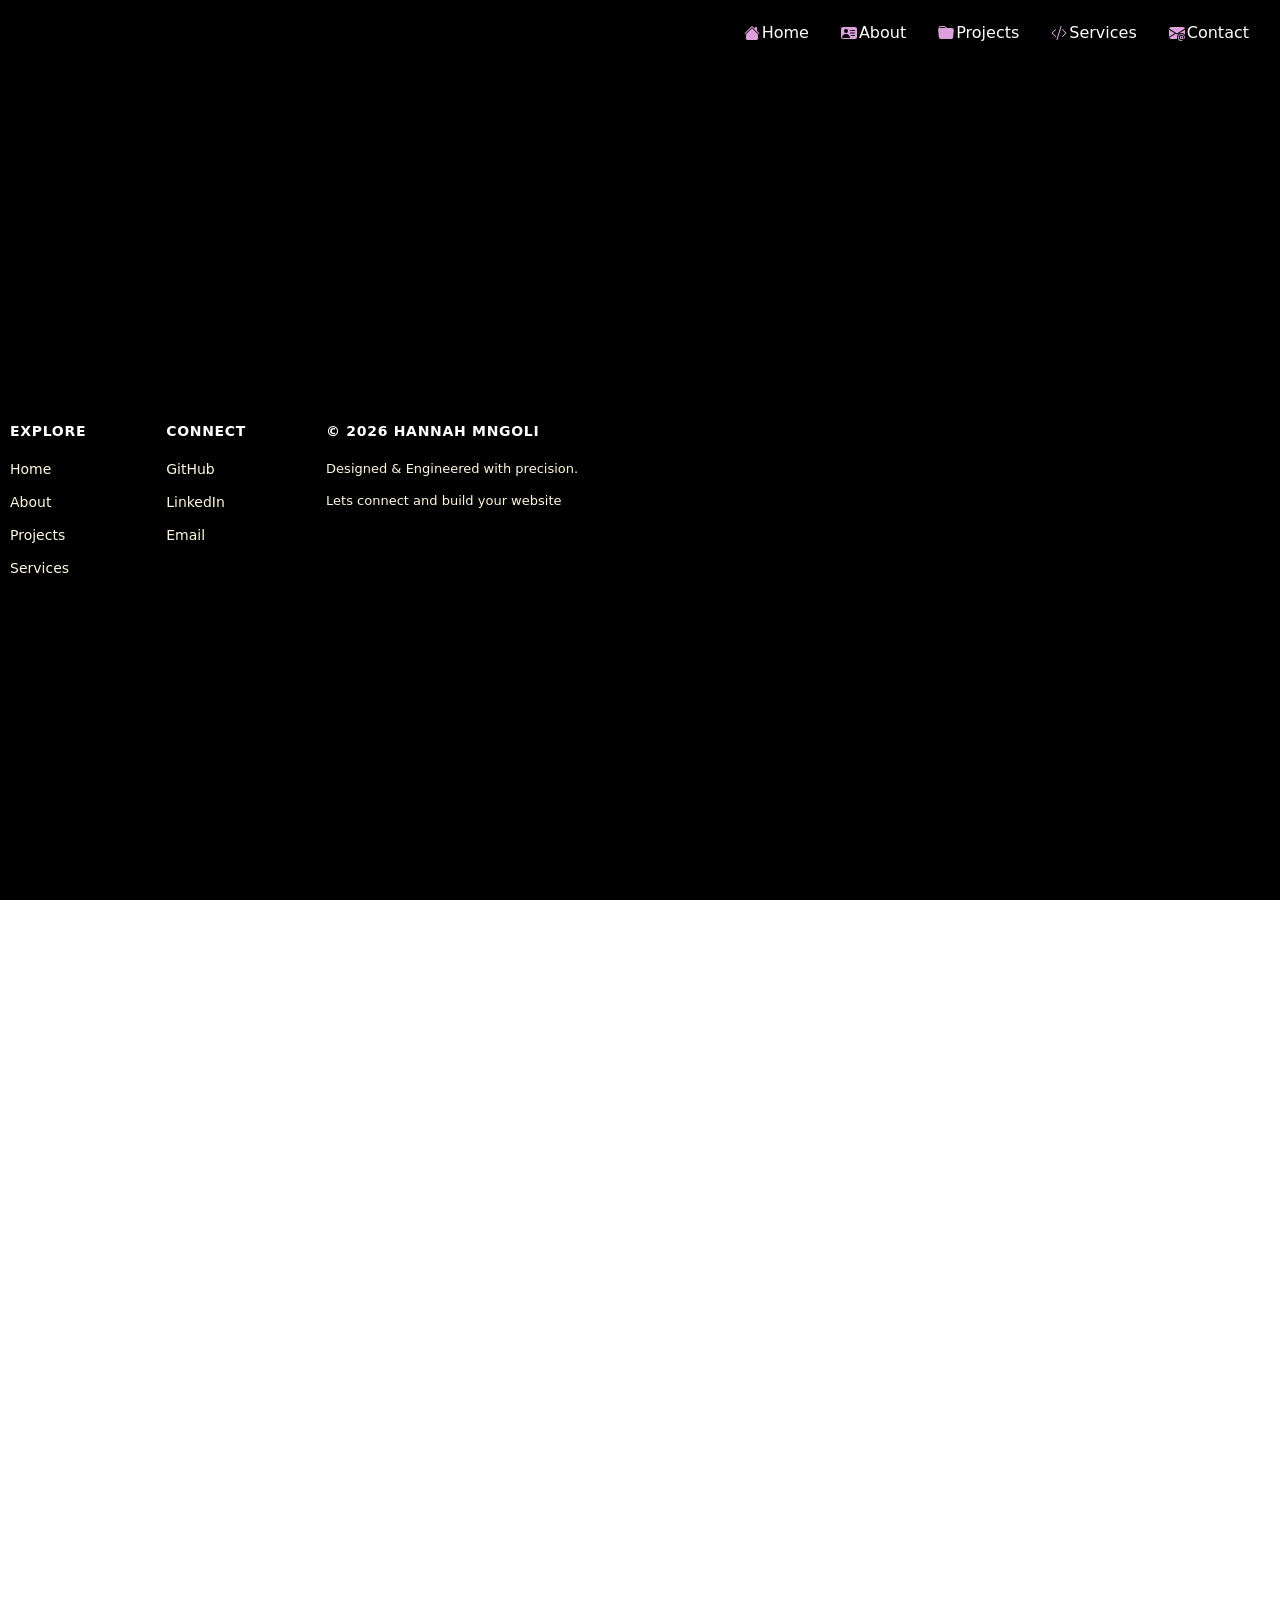
==== commit 032232e1: "seventh" ====
--- a/index.html
+++ b/index.html
@@ -4,7 +4,7 @@
         <title>Hannah Mngoli | Software Developer</title>
         <meta charset="UTF-8">
         <meta name="viewport" content="width=device-width, initial-scale=1.0">
-        <meta name="description" content="Hannah Mngoli's personal website">    
+        <meta name="description" content="Portfolio of Hannah Mngoli, a Software Engineer specializing in UI/UX Engineering, Frontend, and Backend Development. Explore my featured projects and services.">    
         <meta name="keywords" content="Hannah Mngoli, personal website, portfolio, contact, freelance work, frontend developer, backend developer, full stack developer, web development, software development, UI/UX design, project management, problem-solving, communication skills, teamwork, adaptability, creativity, continuous learning, passion for technology">
         <meta name="author" content="Hannah Mngoli">
         <meta property="og:title" content="Hannah Mngoli">
@@ -14,7 +14,6 @@
         <meta name="robots" content="index, follow">
         <link rel="stylesheet" href="index.css">
         <link rel="stylesheet" href="scroll.css">
-        <link rel="stylesheet" href="index.css">
         <link href="https://cdn.jsdelivr.net/npm/bootstrap@5.3.8/dist/css/bootstrap.min.css" rel="stylesheet" integrity="sha384-sRIl4kxILFvY47J16cr9ZwB07vP4J8+LH7qKQnuqkuIAvNWLzeN8tE5YBujZqJLB" crossorigin="anonymous">
     </head>
 <body>
@@ -27,27 +26,27 @@
                 <path d="M8.707 1.5a1 1 0 0 0-1.414 0L.646 8.146a.5.5 0 0 0 .708.708L8 2.207l6.646 6.647a.5.5 0 0 0 .708-.708L13 5.793V2.5a.5.5 0 0 0-.5-.5h-1a.5.5 0 0 0-.5.5v1.293z"/>
                 <path d="m8 3.293 6 6V13.5a1.5 1.5 0 0 1-1.5 1.5h-9A1.5 1.5 0 0 1 2 13.5V9.293z"/>
                 </svg>
-                Home
+                <span>Home</span>
             </a> 
             <a href="#about">
                 <svg xmlns="http://www.w3.org/2000/svg" width="16" height="16" fill="currentColor" class="bi bi-person--fill" viewBox="0 0 16 16">
                 <path d="M0 4a2 2 0 0 1 2-2h12a2 2 0 0 1 2 2v8a2 2 0 0 1-2 2H2a2 2 0 0 1-2-2zm9 1.5a.5.5 0 0 0 .5.5h4a.5.5 0 0 0 0-1h-4a.5.5 0 0 0-.5.5M9 8a.5.5 0 0 0 .5.5h4a.5.5 0 0 0 0-1h-4A.5.5 0 0 0 9 8m1 2.5a.5.5 0 0 0 .5.5h3a.5.5 0 0 0 0-1h-3a.5.5 0 0 0-.5.5m-1 2C9 10.567 7.21 9 5 9c-2.086 0-3.8 1.398-3.984 3.181A1 1 0 0 0 2 13h6.96q.04-.245.04-.5M7 6a2 2 0 1 0-4 0 2 2 0 0 0 4 0"/>
                 </svg>
-                About
+                <span>About</span>
             </a>
 
             <a href="#projects">
                 <svg xmlns="http://www.w3.org/2000/svg" width="16" height="16" fill="currentColor" class="bi bi-folder-fill" viewBox="0 0 16 16">
                 <path d="M9.828 3h3.982a2 2 0 0 1 1.992 2.181l-.637 7A2 2 0 0 1 13.174 14H2.825a2 2 0 0 1-1.991-1.819l-.637-7a2 2 0 0 1 .342-1.31L.5 3a2 2 0 0 1 2-2h3.672a2 2 0 0 1 1.414.586l.828.828A2 2 0 0 0 9.828 3m-8.322.12q.322-.119.684-.12h5.396l-.707-.707A1 1 0 0 0 6.172 2H2.5a1 1 0 0 0-1 .981z"/>
                 </svg>
-                Projects
+                <span>Projects</span>
             </a>
 
             <a href="#services">
                 <svg xmlns="http://www.w3.org/2000/svg" width="16" height="16" fill="currentColor" class="bi bi-code-slash" viewBox="0 0 16 16">
                 <path d="M10.478 1.647a.5.5 0 1 0-.956-.294l-4 13a.5.5 0 0 0 .956.294zM4.854 4.146a.5.5 0 0 1 0 .708L1.707 8l3.147 3.146a.5.5 0 0 1-.708.708l-3.5-3.5a.5.5 0 0 1 0-.708l3.5-3.5a.5.5 0 0 1 .708 0m6.292 0a.5.5 0 0 0 0 .708L14.293 8l-3.147 3.146a.5.5 0 0 0 .708.708l3.5-3.5a.5.5 0 0 0 0-.708l-3.5-3.5a.5.5 0 0 0-.708 0"/>
                 </svg>
-                Services
+                <span>Services</span>
             </a>
 
             <a href="mailto:hmngoli@gmail.com">
@@ -55,7 +54,7 @@
                 <path d="M2 2A2 2 0 0 0 .05 3.555L8 8.414l7.95-4.859A2 2 0 0 0 14 2zm-2 9.8V4.698l5.803 3.546zm6.761-2.97-6.57 4.026A2 2 0 0 0 2 14h6.256A4.5 4.5 0 0 1 8 12.5a4.49 4.49 0 0 1 1.606-3.446l-.367-.225L8 9.586zM16 9.671V4.697l-5.803 3.546.338.208A4.5 4.5 0 0 1 12.5 8c1.414 0 2.675.652 3.5 1.671"/>
                 <path d="M15.834 12.244c0 1.168-.577 2.025-1.587 2.025-.503 0-1.002-.228-1.12-.648h-.043c-.118.416-.543.643-1.015.643-.77 0-1.259-.542-1.259-1.434v-.529c0-.844.481-1.4 1.26-1.4.585 0 .87.333.953.63h.03v-.568h.905v2.19c0 .272.18.42.411.42.315 0 .639-.415.639-1.39v-.118c0-1.277-.95-2.326-2.484-2.326h-.04c-1.582 0-2.64 1.067-2.64 2.724v.157c0 1.867 1.237 2.654 2.57 2.654h.045c.507 0 .935-.07 1.18-.18v.731c-.219.1-.643.175-1.237.175h-.044C10.438 16 9 14.82 9 12.646v-.214C9 10.36 10.421 9 12.485 9h.035c2.12 0 3.314 1.43 3.314 3.034zm-4.04.21v.227c0 .586.227.8.581.8.31 0 .564-.17.564-.743v-.367c0-.516-.275-.708-.572-.708-.346 0-.573.245-.573.791"/>
                 </svg>
-                Contact
+                <span>Contact</span>
             </a>
         </nav>
 
@@ -63,8 +62,8 @@
             <img src="https://assets.codepen.io/197359/flower-white.png" alt="">
                   <div class="words">
                     <p class="callout">Available for freelance work</p>
-                    <h1>Hi, I'm Hannah Mngoli</h1>
-                    <h2>Fullstack Developer</h2>
+                    <h1><strong>Hi, I'm Hannah Mngoli</strong></h1>
+                    <h2><strong>Fullstack Developer</strong></h2>
                     <p>
                         I create beautiful, functional and user-centric websites and applications that solve real-world problems. 
                         With 2+ years of experience in web development, I bring ideas to life through clean code and thoughtful design.
@@ -126,27 +125,27 @@
                 <path d="M8.707 1.5a1 1 0 0 0-1.414 0L.646 8.146a.5.5 0 0 0 .708.708L8 2.207l6.646 6.647a.5.5 0 0 0 .708-.708L13 5.793V2.5a.5.5 0 0 0-.5-.5h-1a.5.5 0 0 0-.5.5v1.293z"/>
                 <path d="m8 3.293 6 6V13.5a1.5 1.5 0 0 1-1.5 1.5h-9A1.5 1.5 0 0 1 2 13.5V9.293z"/>
                 </svg>
-                Home
+                <span>Home</span>
             </a> 
             <a href="#about">
                 <svg xmlns="http://www.w3.org/2000/svg" width="16" height="16" fill="currentColor" class="bi bi-person--fill" viewBox="0 0 16 16">
                 <path d="M0 4a2 2 0 0 1 2-2h12a2 2 0 0 1 2 2v8a2 2 0 0 1-2 2H2a2 2 0 0 1-2-2zm9 1.5a.5.5 0 0 0 .5.5h4a.5.5 0 0 0 0-1h-4a.5.5 0 0 0-.5.5M9 8a.5.5 0 0 0 .5.5h4a.5.5 0 0 0 0-1h-4A.5.5 0 0 0 9 8m1 2.5a.5.5 0 0 0 .5.5h3a.5.5 0 0 0 0-1h-3a.5.5 0 0 0-.5.5m-1 2C9 10.567 7.21 9 5 9c-2.086 0-3.8 1.398-3.984 3.181A1 1 0 0 0 2 13h6.96q.04-.245.04-.5M7 6a2 2 0 1 0-4 0 2 2 0 0 0 4 0"/>
                 </svg>
-                About
+                <span>About</span>
             </a>
 
             <a href="#projects">
                 <svg xmlns="http://www.w3.org/2000/svg" width="16" height="16" fill="currentColor" class="bi bi-folder-fill" viewBox="0 0 16 16">
                 <path d="M9.828 3h3.982a2 2 0 0 1 1.992 2.181l-.637 7A2 2 0 0 1 13.174 14H2.825a2 2 0 0 1-1.991-1.819l-.637-7a2 2 0 0 1 .342-1.31L.5 3a2 2 0 0 1 2-2h3.672a2 2 0 0 1 1.414.586l.828.828A2 2 0 0 0 9.828 3m-8.322.12q.322-.119.684-.12h5.396l-.707-.707A1 1 0 0 0 6.172 2H2.5a1 1 0 0 0-1 .981z"/>
                 </svg>
-                Projects
+                <span>Projects</span>
             </a>
 
             <a href="#services">
                 <svg xmlns="http://www.w3.org/2000/svg" width="16" height="16" fill="currentColor" class="bi bi-code-slash" viewBox="0 0 16 16">
                 <path d="M10.478 1.647a.5.5 0 1 0-.956-.294l-4 13a.5.5 0 0 0 .956.294zM4.854 4.146a.5.5 0 0 1 0 .708L1.707 8l3.147 3.146a.5.5 0 0 1-.708.708l-3.5-3.5a.5.5 0 0 1 0-.708l3.5-3.5a.5.5 0 0 1 .708 0m6.292 0a.5.5 0 0 0 0 .708L14.293 8l-3.147 3.146a.5.5 0 0 0 .708.708l3.5-3.5a.5.5 0 0 0 0-.708l-3.5-3.5a.5.5 0 0 0-.708 0"/>
                 </svg>
-                Services
+                <span>Services</span>
             </a>
 
             <a href="mailto:hmngoli@gmail.com">
@@ -154,13 +153,13 @@
                 <path d="M2 2A2 2 0 0 0 .05 3.555L8 8.414l7.95-4.859A2 2 0 0 0 14 2zm-2 9.8V4.698l5.803 3.546zm6.761-2.97-6.57 4.026A2 2 0 0 0 2 14h6.256A4.5 4.5 0 0 1 8 12.5a4.49 4.49 0 0 1 1.606-3.446l-.367-.225L8 9.586zM16 9.671V4.697l-5.803 3.546.338.208A4.5 4.5 0 0 1 12.5 8c1.414 0 2.675.652 3.5 1.671"/>
                 <path d="M15.834 12.244c0 1.168-.577 2.025-1.587 2.025-.503 0-1.002-.228-1.12-.648h-.043c-.118.416-.543.643-1.015.643-.77 0-1.259-.542-1.259-1.434v-.529c0-.844.481-1.4 1.26-1.4.585 0 .87.333.953.63h.03v-.568h.905v2.19c0 .272.18.42.411.42.315 0 .639-.415.639-1.39v-.118c0-1.277-.95-2.326-2.484-2.326h-.04c-1.582 0-2.64 1.067-2.64 2.724v.157c0 1.867 1.237 2.654 2.57 2.654h.045c.507 0 .935-.07 1.18-.18v.731c-.219.1-.643.175-1.237.175h-.044C10.438 16 9 14.82 9 12.646v-.214C9 10.36 10.421 9 12.485 9h.035c2.12 0 3.314 1.43 3.314 3.034zm-4.04.21v.227c0 .586.227.8.581.8.31 0 .564-.17.564-.743v-.367c0-.516-.275-.708-.572-.708-.346 0-.573.245-.573.791"/>
                 </svg>
-                Contact
+                <span>Contact</span>
             </a>
         </nav>
         <div class="text">
           <img src="https://assets.codepen.io/197359/flower-blue.png" alt="">
           <div class="words">
-                    <h2>About Me</h2>
+                    <h2><strong>About Me</strong></h2>
                     <div class="stack">
                         <span>
                             <svg xmlns="http://www.w3.org/2000/svg" width="1em" height="1em" viewBox="0 0 24 24">
@@ -276,11 +275,18 @@
 Canva
                         </span>
                     </div>
+                    <br>
                     <p>
-                        I'm a passionate software developer with a knack for creating innovative solutions. 
-                        With a background in computer science and a love for coding, I specialize in building web applications that are both functional and visually appealing. 
-                        My expertise includes frontend development using React and backend development with Node.js, allowing me to create seamless user experiences. 
-                        I'm always eager to learn new technologies and take on challenging projects that push my skills to the next level.
+                        I am a Software Developer and UI/UX Engineer focused on building robust backend systems and intuitive digital products. 
+                        <br><br>
+                        <strong>Education & Leadership Highlights:</strong>
+                        <ul>
+                            <li>CGPA 9.71 | Class of 2026</li>
+
+                            <li>International Service Director of College Rotract Club</li>
+
+                            <li>Chief Editor of College Newspaper</li>
+                        </ul>
                     </p>
         </div>
       </div>
@@ -293,27 +299,27 @@
                 <path d="M8.707 1.5a1 1 0 0 0-1.414 0L.646 8.146a.5.5 0 0 0 .708.708L8 2.207l6.646 6.647a.5.5 0 0 0 .708-.708L13 5.793V2.5a.5.5 0 0 0-.5-.5h-1a.5.5 0 0 0-.5.5v1.293z"/>
                 <path d="m8 3.293 6 6V13.5a1.5 1.5 0 0 1-1.5 1.5h-9A1.5 1.5 0 0 1 2 13.5V9.293z"/>
                 </svg>
-                Home
+                <span>Home</span>
             </a> 
             <a href="#about">
                 <svg xmlns="http://www.w3.org/2000/svg" width="16" height="16" fill="currentColor" class="bi bi-person--fill" viewBox="0 0 16 16">
                 <path d="M0 4a2 2 0 0 1 2-2h12a2 2 0 0 1 2 2v8a2 2 0 0 1-2 2H2a2 2 0 0 1-2-2zm9 1.5a.5.5 0 0 0 .5.5h4a.5.5 0 0 0 0-1h-4a.5.5 0 0 0-.5.5M9 8a.5.5 0 0 0 .5.5h4a.5.5 0 0 0 0-1h-4A.5.5 0 0 0 9 8m1 2.5a.5.5 0 0 0 .5.5h3a.5.5 0 0 0 0-1h-3a.5.5 0 0 0-.5.5m-1 2C9 10.567 7.21 9 5 9c-2.086 0-3.8 1.398-3.984 3.181A1 1 0 0 0 2 13h6.96q.04-.245.04-.5M7 6a2 2 0 1 0-4 0 2 2 0 0 0 4 0"/>
                 </svg>
-                About
+                <span>About</span>
             </a>
 
             <a href="#projects">
                 <svg xmlns="http://www.w3.org/2000/svg" width="16" height="16" fill="currentColor" class="bi bi-folder-fill" viewBox="0 0 16 16">
                 <path d="M9.828 3h3.982a2 2 0 0 1 1.992 2.181l-.637 7A2 2 0 0 1 13.174 14H2.825a2 2 0 0 1-1.991-1.819l-.637-7a2 2 0 0 1 .342-1.31L.5 3a2 2 0 0 1 2-2h3.672a2 2 0 0 1 1.414.586l.828.828A2 2 0 0 0 9.828 3m-8.322.12q.322-.119.684-.12h5.396l-.707-.707A1 1 0 0 0 6.172 2H2.5a1 1 0 0 0-1 .981z"/>
                 </svg>
-                Projects
+                <span>Projects</span>
             </a>
 
             <a href="#services">
                 <svg xmlns="http://www.w3.org/2000/svg" width="16" height="16" fill="currentColor" class="bi bi-code-slash" viewBox="0 0 16 16">
                 <path d="M10.478 1.647a.5.5 0 1 0-.956-.294l-4 13a.5.5 0 0 0 .956.294zM4.854 4.146a.5.5 0 0 1 0 .708L1.707 8l3.147 3.146a.5.5 0 0 1-.708.708l-3.5-3.5a.5.5 0 0 1 0-.708l3.5-3.5a.5.5 0 0 1 .708 0m6.292 0a.5.5 0 0 0 0 .708L14.293 8l-3.147 3.146a.5.5 0 0 0 .708.708l3.5-3.5a.5.5 0 0 0 0-.708l-3.5-3.5a.5.5 0 0 0-.708 0"/>
                 </svg>
-                Services
+                <span>Services</span>
             </a>
 
             <a href="mailto:hmngoli@gmail.com">
@@ -321,26 +327,21 @@
                 <path d="M2 2A2 2 0 0 0 .05 3.555L8 8.414l7.95-4.859A2 2 0 0 0 14 2zm-2 9.8V4.698l5.803 3.546zm6.761-2.97-6.57 4.026A2 2 0 0 0 2 14h6.256A4.5 4.5 0 0 1 8 12.5a4.49 4.49 0 0 1 1.606-3.446l-.367-.225L8 9.586zM16 9.671V4.697l-5.803 3.546.338.208A4.5 4.5 0 0 1 12.5 8c1.414 0 2.675.652 3.5 1.671"/>
                 <path d="M15.834 12.244c0 1.168-.577 2.025-1.587 2.025-.503 0-1.002-.228-1.12-.648h-.043c-.118.416-.543.643-1.015.643-.77 0-1.259-.542-1.259-1.434v-.529c0-.844.481-1.4 1.26-1.4.585 0 .87.333.953.63h.03v-.568h.905v2.19c0 .272.18.42.411.42.315 0 .639-.415.639-1.39v-.118c0-1.277-.95-2.326-2.484-2.326h-.04c-1.582 0-2.64 1.067-2.64 2.724v.157c0 1.867 1.237 2.654 2.57 2.654h.045c.507 0 .935-.07 1.18-.18v.731c-.219.1-.643.175-1.237.175h-.044C10.438 16 9 14.82 9 12.646v-.214C9 10.36 10.421 9 12.485 9h.035c2.12 0 3.314 1.43 3.314 3.034zm-4.04.21v.227c0 .586.227.8.581.8.31 0 .564-.17.564-.743v-.367c0-.516-.275-.708-.572-.708-.346 0-.573.245-.573.791"/>
                 </svg>
-                Contact
+                <span>Contact</span>
             </a>
         </nav>
         <div class="text">
           <img src="https://assets.codepen.io/197359/flower-yellow.png" alt="">
           <div class="words">
-            <h2 style="padding-bottom: 10px;">Projects</h2>
+            <h2><strong>Projects</strong></h2>
             <div class="projects">
                 <div class="project">
                     <div class="info">
-                        <h3>Phunzira</h3>
+                        <h3><strong>Phunzira</strong></h3>
                         <div class="links">
-                            <a href="https://github.com/hannihM" title="source code" target="_blank" class="link-offset-2 link-underline link-underline-opacity-0">
+                            <a href="https://github.com/hannihM/Phunzira" title="source code" target="_blank" class="link-offset-2 link-underline link-underline-opacity-0">
                                 <svg xmlns="http://www.w3.org/2000/svg" width="16" height="16" fill="currentColor" class="bi bi-github" viewBox="0 0 16 16">
                                 <path d="M8 0C3.58 0 0 3.58 0 8c0 3.54 2.29 6.53 5.47 7.59.4.07.55-.17.55-.38 0-.19-.01-.82-.01-1.49-2.01.37-2.53-.49-2.69-.94-.09-.23-.48-.94-.82-1.13-.28-.15-.68-.52-.01-.53.63-.01 1.08.58 1.23.82.72 1.21 1.87.87 2.33.66.07-.52.28-.87.51-1.07-1.78-.2-3.64-.89-3.64-3.95 0-.87.31-1.59.82-2.15-.08-.2-.36-1.02.08-2.12 0 0 .67-.21 2.2.82.64-.18 1.32-.27 2-.27s1.36.09 2 .27c1.53-1.04 2.2-.82 2.2-.82.44 1.1.16 1.92.08 2.12.51.56.82 1.27.82 2.15 0 3.07-1.87 3.75-3.65 3.95.29.25.54.73.54 1.48 0 1.07-.01 1.93-.01 2.2 0 .21.15.46.55.38A8.01 8.01 0 0 0 16 8c0-4.42-3.58-8-8-8"/>
-                                </svg>
-                            </a>
-                            <a href="https://github.com/hannihM" title="visit site" target="_blank" class="link-offset-2 link-underline link-underline-opacity-0">
-                                <svg xmlns="http://www.w3.org/2000/svg" width="16" height="16" fill="currentColor" class="bi bi-browser-chrome" viewBox="0 0 16 16">
-                                <path fill-rule="evenodd" d="M16 8a8 8 0 0 1-7.022 7.94l1.902-7.098a3 3 0 0 0 .05-1.492A3 3 0 0 0 10.237 6h5.511A8 8 0 0 1 16 8M0 8a8 8 0 0 0 7.927 8l1.426-5.321a3 3 0 0 1-.723.255 3 3 0 0 1-1.743-.147 3 3 0 0 1-1.043-.7L.633 4.876A8 8 0 0 0 0 8m5.004-.167L1.108 3.936A8.003 8.003 0 0 1 15.418 5H8.066a3 3 0 0 0-1.252.243 2.99 2.99 0 0 0-1.81 2.59M8 10a2 2 0 1 0 0-4 2 2 0 0 0 0 4"/>
                                 </svg>
                             </a>
                         </div>
@@ -387,21 +388,23 @@
                 </div>
                 <div class="project">
                     <div class="info">
-                        <h3>VCKTsAssist</h3>
+                        <h3><strong>VCKTsAssist</strong></h3>
                         <div class="links">
-                            <a href="https://github.com/hannihM" title="source code" target="_blank" class="link-offset-2 link-underline link-underline-opacity-0">
+                            <a href="https://github.com/hannihM/VCKTsAssist" title="source code" target="_blank" class="link-offset-2 link-underline link-underline-opacity-0">
                                 <svg xmlns="http://www.w3.org/2000/svg" width="16" height="16" fill="currentColor" class="bi bi-github" viewBox="0 0 16 16">
                                 <path d="M8 0C3.58 0 0 3.58 0 8c0 3.54 2.29 6.53 5.47 7.59.4.07.55-.17.55-.38 0-.19-.01-.82-.01-1.49-2.01.37-2.53-.49-2.69-.94-.09-.23-.48-.94-.82-1.13-.28-.15-.68-.52-.01-.53.63-.01 1.08.58 1.23.82.72 1.21 1.87.87 2.33.66.07-.52.28-.87.51-1.07-1.78-.2-3.64-.89-3.64-3.95 0-.87.31-1.59.82-2.15-.08-.2-.36-1.02.08-2.12 0 0 .67-.21 2.2.82.64-.18 1.32-.27 2-.27s1.36.09 2 .27c1.53-1.04 2.2-.82 2.2-.82.44 1.1.16 1.92.08 2.12.51.56.82 1.27.82 2.15 0 3.07-1.87 3.75-3.65 3.95.29.25.54.73.54 1.48 0 1.07-.01 1.93-.01 2.2 0 .21.15.46.55.38A8.01 8.01 0 0 0 16 8c0-4.42-3.58-8-8-8"/>
                                 </svg>
                             </a>
-                            <a href="https://github.com/hannihM" title="visit site" target="_blank" class="link-offset-2 link-underline link-underline-opacity-0">
-                                <svg xmlns="http://www.w3.org/2000/svg" width="16" height="16" fill="currentColor" class="bi bi-browser-chrome" viewBox="0 0 16 16">
-                                <path fill-rule="evenodd" d="M16 8a8 8 0 0 1-7.022 7.94l1.902-7.098a3 3 0 0 0 .05-1.492A3 3 0 0 0 10.237 6h5.511A8 8 0 0 1 16 8M0 8a8 8 0 0 0 7.927 8l1.426-5.321a3 3 0 0 1-.723.255 3 3 0 0 1-1.743-.147 3 3 0 0 1-1.043-.7L.633 4.876A8 8 0 0 0 0 8m5.004-.167L1.108 3.936A8.003 8.003 0 0 1 15.418 5H8.066a3 3 0 0 0-1.252.243 2.99 2.99 0 0 0-1.81 2.59M8 10a2 2 0 1 0 0-4 2 2 0 0 0 0 4"/>
-                                </svg>
-                            </a>
                         </div>
                     </div>
                     <div class="stack">
+                        <span>
+                <svg xmlns="http://www.w3.org/2000/svg" width="1em" height="1em" viewBox="0 0 8 8">
+	<path d="M0 0h8v8H0z" fill="none" />
+	<path fill="currentColor" d="m1 7l3 1l3-1l1-7H0m1 1h6v1H2.5L3 3h3.5L6 6H2V5h3V4H2" />
+</svg>
+HTML
+            </span>
                         <span>
                             <svg xmlns="http://www.w3.org/2000/svg" width="1em" height="1em" viewBox="0 0 24 24">
 	<path d="M0 0h24v24H0z" fill="none" />
@@ -442,27 +445,27 @@
                 <path d="M8.707 1.5a1 1 0 0 0-1.414 0L.646 8.146a.5.5 0 0 0 .708.708L8 2.207l6.646 6.647a.5.5 0 0 0 .708-.708L13 5.793V2.5a.5.5 0 0 0-.5-.5h-1a.5.5 0 0 0-.5.5v1.293z"/>
                 <path d="m8 3.293 6 6V13.5a1.5 1.5 0 0 1-1.5 1.5h-9A1.5 1.5 0 0 1 2 13.5V9.293z"/>
                 </svg>
-                Home
+                <span>Home</span>
             </a> 
             <a href="#about">
                 <svg xmlns="http://www.w3.org/2000/svg" width="16" height="16" fill="currentColor" class="bi bi-person--fill" viewBox="0 0 16 16">
                 <path d="M0 4a2 2 0 0 1 2-2h12a2 2 0 0 1 2 2v8a2 2 0 0 1-2 2H2a2 2 0 0 1-2-2zm9 1.5a.5.5 0 0 0 .5.5h4a.5.5 0 0 0 0-1h-4a.5.5 0 0 0-.5.5M9 8a.5.5 0 0 0 .5.5h4a.5.5 0 0 0 0-1h-4A.5.5 0 0 0 9 8m1 2.5a.5.5 0 0 0 .5.5h3a.5.5 0 0 0 0-1h-3a.5.5 0 0 0-.5.5m-1 2C9 10.567 7.21 9 5 9c-2.086 0-3.8 1.398-3.984 3.181A1 1 0 0 0 2 13h6.96q.04-.245.04-.5M7 6a2 2 0 1 0-4 0 2 2 0 0 0 4 0"/>
                 </svg>
-                About
+                <span>About</span>
             </a>
 
             <a href="#projects">
                 <svg xmlns="http://www.w3.org/2000/svg" width="16" height="16" fill="currentColor" class="bi bi-folder-fill" viewBox="0 0 16 16">
                 <path d="M9.828 3h3.982a2 2 0 0 1 1.992 2.181l-.637 7A2 2 0 0 1 13.174 14H2.825a2 2 0 0 1-1.991-1.819l-.637-7a2 2 0 0 1 .342-1.31L.5 3a2 2 0 0 1 2-2h3.672a2 2 0 0 1 1.414.586l.828.828A2 2 0 0 0 9.828 3m-8.322.12q.322-.119.684-.12h5.396l-.707-.707A1 1 0 0 0 6.172 2H2.5a1 1 0 0 0-1 .981z"/>
                 </svg>
-                Projects
+                <span>Projects</span>
             </a>
 
             <a href="#services">
                 <svg xmlns="http://www.w3.org/2000/svg" width="16" height="16" fill="currentColor" class="bi bi-code-slash" viewBox="0 0 16 16">
                 <path d="M10.478 1.647a.5.5 0 1 0-.956-.294l-4 13a.5.5 0 0 0 .956.294zM4.854 4.146a.5.5 0 0 1 0 .708L1.707 8l3.147 3.146a.5.5 0 0 1-.708.708l-3.5-3.5a.5.5 0 0 1 0-.708l3.5-3.5a.5.5 0 0 1 .708 0m6.292 0a.5.5 0 0 0 0 .708L14.293 8l-3.147 3.146a.5.5 0 0 0 .708.708l3.5-3.5a.5.5 0 0 0 0-.708l-3.5-3.5a.5.5 0 0 0-.708 0"/>
                 </svg>
-                Services
+                <span>Services</span>
             </a>
 
             <a href="mailto:hmngoli@gmail.com">
@@ -470,50 +473,94 @@
                 <path d="M2 2A2 2 0 0 0 .05 3.555L8 8.414l7.95-4.859A2 2 0 0 0 14 2zm-2 9.8V4.698l5.803 3.546zm6.761-2.97-6.57 4.026A2 2 0 0 0 2 14h6.256A4.5 4.5 0 0 1 8 12.5a4.49 4.49 0 0 1 1.606-3.446l-.367-.225L8 9.586zM16 9.671V4.697l-5.803 3.546.338.208A4.5 4.5 0 0 1 12.5 8c1.414 0 2.675.652 3.5 1.671"/>
                 <path d="M15.834 12.244c0 1.168-.577 2.025-1.587 2.025-.503 0-1.002-.228-1.12-.648h-.043c-.118.416-.543.643-1.015.643-.77 0-1.259-.542-1.259-1.434v-.529c0-.844.481-1.4 1.26-1.4.585 0 .87.333.953.63h.03v-.568h.905v2.19c0 .272.18.42.411.42.315 0 .639-.415.639-1.39v-.118c0-1.277-.95-2.326-2.484-2.326h-.04c-1.582 0-2.64 1.067-2.64 2.724v.157c0 1.867 1.237 2.654 2.57 2.654h.045c.507 0 .935-.07 1.18-.18v.731c-.219.1-.643.175-1.237.175h-.044C10.438 16 9 14.82 9 12.646v-.214C9 10.36 10.421 9 12.485 9h.035c2.12 0 3.314 1.43 3.314 3.034zm-4.04.21v.227c0 .586.227.8.581.8.31 0 .564-.17.564-.743v-.367c0-.516-.275-.708-.572-.708-.346 0-.573.245-.573.791"/>
                 </svg>
-                Contact
+                <span>Contact</span>
             </a>
         </nav>
         <div class="text">
           <img src="https://assets.codepen.io/197359/flower-red.png" alt="">
           <div class="words">
-            <h2 style="padding-bottom: 10px;">Services</h2>
+            <h2 style="padding-bottom: 10px;"><strong>Services</strong></h2>
             <div class="services">
                 <div class="service">
-                    <h3>UI/UX<br> Engineering</h3>
-                    <p>
-                        Crafting intuitive, user-centric interfaces and high-fidelity wireframes focusing on seamless user journeys
-                    </p>
+                    <svg xmlns="http://www.w3.org/2000/svg" width="4em" height="4em" viewBox="0 0 32 32">
+                        <path d="M0 0h32v32H0z" fill="none" />
+                        <path fill="currentColor" d="M7.75 2.977a1 1 0 0 0-1.638-.747C4.393 3.657 3.35 4.837 2.744 5.94C2.12 7.077 2.001 8.064 2.001 9a4 4 0 0 0 8 0c0-1.28-.626-2.23-1.116-2.974l-.144-.22c-.52-.806-.962-1.59-.99-2.829m-5.749 14.03c0-1.116.088-2.528.584-3.696A5.48 5.48 0 0 0 6.001 14.5c1.292 0 2.48-.446 3.418-1.191c.495 1.17.582 2.582.582 3.697c0 1.844-.288 4.908-.815 7.523c-.263 1.303-.595 2.55-1.006 3.494c-.203.468-.45.919-.76 1.269c-.304.344-.777.708-1.416.708c-.64 0-1.113-.364-1.417-.708c-.309-.35-.556-.8-.76-1.269c-.411-.943-.745-2.19-1.008-3.494c-.528-2.614-.818-5.679-.818-7.523M10.986 6.68A7 7 0 0 1 20.929 12H17.5a4.5 4.5 0 0 0-4.5 4.5v3.43a7 7 0 0 1-1.613-.434a49 49 0 0 1-.209 2.053a9 9 0 0 0 1.822.396V24.5a4.5 4.5 0 0 0 4.5 4.5h8a4.5 4.5 0 0 0 4.5-4.5v-8a4.5 4.5 0 0 0-4.5-4.5h-2.555A9 9 0 0 0 9.973 4.95l.027.042l.136.205c.236.353.57.855.85 1.483M25.5 14a2.5 2.5 0 0 1 2.5 2.5v8a2.5 2.5 0 0 1-2.5 2.5h-8a2.5 2.5 0 0 1-2.5-2.5v-2.555A9.004 9.004 0 0 0 22.945 14zM15 19.93V16.5a2.5 2.5 0 0 1 2.5-2.5h3.43A7 7 0 0 1 15 19.93" />
+                    </svg>
+                    <h3><strong>UI/UX Design</strong></h3>
                 </div>
                 <div class="service">
-                    <h3>Frontend Development</h3>
-                    <p>
-                        Specializing in modern JavaScript frameworks, component-driven architecture, state management, and pixel-perfect UI.
-                    </p>
+                    <svg xmlns="http://www.w3.org/2000/svg" width="4em" height="4em" viewBox="0 0 24 24">
+                        <path d="M0 0h24v24H0z" fill="none" />
+                        <path fill="currentColor" d="M2 8.76c0-2.715 0-4.073.879-4.916C3.757 3 5.172 3 8 3h8c2.828 0 4.243 0 5.121.844c.879.843.879 2.2.879 4.916v.96c0 2.715 0 4.073-.879 4.916c-.878.844-2.293.844-5.121.844h-3.25v2.36l5.487 1.757a.714.714 0 0 1 .475.91a.76.76 0 0 1-.95.456L12 19.119l-5.763 1.844a.757.757 0 0 1-.949-.456a.714.714 0 0 1 .475-.91l5.487-1.756V15.48H8c-2.828 0-4.243 0-5.121-.844C2 13.793 2 12.436 2 9.72z" />
+                    </svg>
+                    <h3><strong>Frontend Development</strong></h3>
                 </div>
                 <div class="service">
-                    <h3>Backend Development</h3>
-                    <p>
-                        Designing robust server-side architectures, secure RESTful APIs, and efficient microservices.
-                    </p>
+                    <svg xmlns="http://www.w3.org/2000/svg" width="4em" height="4em" viewBox="0 0 24 24">
+                        <path d="M0 0h24v24H0z" fill="none" />
+                        <path fill="currentColor" d="M12 10c4.418 0 8-1.79 8-4s-3.582-4-8-4s-8 1.79-8 4s3.582 4 8 4" />
+                        <path fill="currentColor" d="M4 12v6c0 2.21 3.582 4 8 4s8-1.79 8-4v-6c0 2.21-3.582 4-8 4s-8-1.79-8-4" opacity=".5" />
+                        <path fill="currentColor" d="M4 6v6c0 2.21 3.582 4 8 4s8-1.79 8-4V6c0 2.21-3.582 4-8 4S4 8.21 4 6" opacity=".7" />
+                    </svg>
+                    <h3><strong>Backend Development</strong></h3>
                 </div>
                 <div class="service">
-                    <h3>Full-Stack Development</h3>
-                    <p>
-                        Managing the entire development lifecycle, from database schema design to stateful user interfaces and deployment.
-                    </p>
+                    <svg xmlns="http://www.w3.org/2000/svg" width="4em" height="4em" viewBox="0 0 24 24">
+                        <path d="M0 0h24v24H0z" fill="none" />
+                        <path fill="currentColor" d="M13.039 3.582c-.6-.313-1.423-.318-2.027-.006c-2.578 1.332-4.915 2.858-6.96 4.548c-.274.226-.454.541-.451.902c.003.36.188.671.46.894c2.029 1.66 4.368 3.187 6.9 4.508c.6.313 1.423.318 2.027.006c2.578-1.332 4.915-2.858 6.96-4.548c.274-.226.454-.541.451-.902c-.003-.36-.188-.671-.46-.894c-2.029-1.66-4.368-3.187-6.9-4.508" />
+                        <path fill="currentColor" d="M20.958 13.731a.75.75 0 1 0-.794-1.272l-6.108 3.813c-.544.34-1.283.529-2.056.529s-1.513-.19-2.057-.529l-6.04-3.77a.75.75 0 0 0-.794 1.273l6.04 3.77c.829.517 1.857.756 2.85.756c.995 0 2.023-.24 2.852-.757z" />
+                        <path fill="currentColor" d="M20.958 17.486a.75.75 0 1 0-.794-1.272l-5.29 3.303c-.772.482-1.806.743-2.874.743s-2.102-.26-2.875-.743l-5.222-3.26a.75.75 0 1 0-.795 1.273l5.222 3.26c1.058.66 2.381.97 3.67.97s2.611-.31 3.67-.971z" />
+                    </svg>
+                    <h3><strong>Full-Stack Development</strong></h3>
                 </div>
             </div>
+            <br>
           </div>
         </div>
       </div>
     </section>
     <section id="footer" class="section">
       <div class="content">
-
+        <nav>
+            <a href="#home">
+                <svg xmlns="http://www.w3.org/2000/svg" width="16" height="16" fill="currentColor" class="bi bi-house-fill" viewBox="0 0 16 16">
+                <path d="M8.707 1.5a1 1 0 0 0-1.414 0L.646 8.146a.5.5 0 0 0 .708.708L8 2.207l6.646 6.647a.5.5 0 0 0 .708-.708L13 5.793V2.5a.5.5 0 0 0-.5-.5h-1a.5.5 0 0 0-.5.5v1.293z"/>
+                <path d="m8 3.293 6 6V13.5a1.5 1.5 0 0 1-1.5 1.5h-9A1.5 1.5 0 0 1 2 13.5V9.293z"/>
+                </svg>
+                <span>Home</span>
+            </a> 
+            <a href="#about">
+                <svg xmlns="http://www.w3.org/2000/svg" width="16" height="16" fill="currentColor" class="bi bi-person--fill" viewBox="0 0 16 16">
+                <path d="M0 4a2 2 0 0 1 2-2h12a2 2 0 0 1 2 2v8a2 2 0 0 1-2 2H2a2 2 0 0 1-2-2zm9 1.5a.5.5 0 0 0 .5.5h4a.5.5 0 0 0 0-1h-4a.5.5 0 0 0-.5.5M9 8a.5.5 0 0 0 .5.5h4a.5.5 0 0 0 0-1h-4A.5.5 0 0 0 9 8m1 2.5a.5.5 0 0 0 .5.5h3a.5.5 0 0 0 0-1h-3a.5.5 0 0 0-.5.5m-1 2C9 10.567 7.21 9 5 9c-2.086 0-3.8 1.398-3.984 3.181A1 1 0 0 0 2 13h6.96q.04-.245.04-.5M7 6a2 2 0 1 0-4 0 2 2 0 0 0 4 0"/>
+                </svg>
+                <span>About</span>
+            </a>
+
+            <a href="#projects">
+                <svg xmlns="http://www.w3.org/2000/svg" width="16" height="16" fill="currentColor" class="bi bi-folder-fill" viewBox="0 0 16 16">
+                <path d="M9.828 3h3.982a2 2 0 0 1 1.992 2.181l-.637 7A2 2 0 0 1 13.174 14H2.825a2 2 0 0 1-1.991-1.819l-.637-7a2 2 0 0 1 .342-1.31L.5 3a2 2 0 0 1 2-2h3.672a2 2 0 0 1 1.414.586l.828.828A2 2 0 0 0 9.828 3m-8.322.12q.322-.119.684-.12h5.396l-.707-.707A1 1 0 0 0 6.172 2H2.5a1 1 0 0 0-1 .981z"/>
+                </svg>
+                <span>Projects</span>
+            </a>
+
+            <a href="#services">
+                <svg xmlns="http://www.w3.org/2000/svg" width="16" height="16" fill="currentColor" class="bi bi-code-slash" viewBox="0 0 16 16">
+                <path d="M10.478 1.647a.5.5 0 1 0-.956-.294l-4 13a.5.5 0 0 0 .956.294zM4.854 4.146a.5.5 0 0 1 0 .708L1.707 8l3.147 3.146a.5.5 0 0 1-.708.708l-3.5-3.5a.5.5 0 0 1 0-.708l3.5-3.5a.5.5 0 0 1 .708 0m6.292 0a.5.5 0 0 0 0 .708L14.293 8l-3.147 3.146a.5.5 0 0 0 .708.708l3.5-3.5a.5.5 0 0 0 0-.708l-3.5-3.5a.5.5 0 0 0-.708 0"/>
+                </svg>
+                <span>Services</span>
+            </a>
+
+            <a href="mailto:hmngoli@gmail.com">
+                <svg xmlns="http://www.w3.org/2000/svg" width="16" height="16" fill="currentColor" class="bi bi-envelope-at-fill" viewBox="0 0 16 16">
+                <path d="M2 2A2 2 0 0 0 .05 3.555L8 8.414l7.95-4.859A2 2 0 0 0 14 2zm-2 9.8V4.698l5.803 3.546zm6.761-2.97-6.57 4.026A2 2 0 0 0 2 14h6.256A4.5 4.5 0 0 1 8 12.5a4.49 4.49 0 0 1 1.606-3.446l-.367-.225L8 9.586zM16 9.671V4.697l-5.803 3.546.338.208A4.5 4.5 0 0 1 12.5 8c1.414 0 2.675.652 3.5 1.671"/>
+                <path d="M15.834 12.244c0 1.168-.577 2.025-1.587 2.025-.503 0-1.002-.228-1.12-.648h-.043c-.118.416-.543.643-1.015.643-.77 0-1.259-.542-1.259-1.434v-.529c0-.844.481-1.4 1.26-1.4.585 0 .87.333.953.63h.03v-.568h.905v2.19c0 .272.18.42.411.42.315 0 .639-.415.639-1.39v-.118c0-1.277-.95-2.326-2.484-2.326h-.04c-1.582 0-2.64 1.067-2.64 2.724v.157c0 1.867 1.237 2.654 2.57 2.654h.045c.507 0 .935-.07 1.18-.18v.731c-.219.1-.643.175-1.237.175h-.044C10.438 16 9 14.82 9 12.646v-.214C9 10.36 10.421 9 12.485 9h.035c2.12 0 3.314 1.43 3.314 3.034zm-4.04.21v.227c0 .586.227.8.581.8.31 0 .564-.17.564-.743v-.367c0-.516-.275-.708-.572-.708-.346 0-.573.245-.573.791"/>
+                </svg>
+                <span>Contact</span>
+            </a>
+        </nav>
         <div class="text">
           <img src="https://assets.codepen.io/197359/flower-purple.png" alt="">
           <footer>
-    <!-- Column 1 -->
     <div class="footer-col">
         <h3>Explore</h3>
         <a href="#home">Home</a>
@@ -522,7 +569,6 @@
         <a href="#services">Services</a>
     </div>
 
-    <!-- Column 2 -->
     <div class="footer-col">
         <h3>Connect</h3>
         <a href="https://github.com/hannihM" target="_blank">GitHub</a>
@@ -533,29 +579,7 @@
     <div class="footer-col copyright-col">
         <h3>© 2026 Hannah Mngoli</h3>
         <p>Designed & Engineered with precision.</p>
-        <div class="tech-stack">
-            <span>
-                <svg xmlns="http://www.w3.org/2000/svg" width="1em" height="1em" viewBox="0 0 8 8">
-	<path d="M0 0h8v8H0z" fill="none" />
-	<path fill="currentColor" d="m1 7l3 1l3-1l1-7H0m1 1h6v1H2.5L3 3h3.5L6 6H2V5h3V4H2" />
-</svg>
-html
-            </span>
-            <span>
-                <svg xmlns="http://www.w3.org/2000/svg" width="1em" height="1em" viewBox="0 0 24 24">
-	<path d="M0 0h24v24H0z" fill="none" />
-	<path fill="currentColor" d="m3 2l1.578 17.834L12 22l7.468-2.165L21 2zm13.3 14.722l-4.293 1.204H12l-4.297-1.204l-.297-3.167h2.108l.15 1.526l2.335.639l2.34-.64l.245-3.05h-7.27l-.187-2.006h7.64l.174-2.006H6.924l-.176-2.006h10.506z" />
-</svg>
-css
-            </span>
-            <span>
-                <svg xmlns="http://www.w3.org/2000/svg" width="1em" height="1em" viewBox="0 0 24 24">
-	<path d="M0 0h24v24H0z" fill="none" />
-	<path fill="currentColor" d="M6 3a3 3 0 0 0-3 3v12a3 3 0 0 0 3 3h12a3 3 0 0 0 3-3V6a3 3 0 0 0-3-3zm7.334 13.055q1.08.87 2.156.858q.66 0 1.012-.242a.75.75 0 0 0 .341-.66a.97.97 0 0 0-.34-.748q-.352-.307-1.332-.616q-1.177-.34-1.815-.88q-.626-.54-.638-1.507q0-.913.792-1.529q.77-.616 1.97-.616q1.672 0 2.683.814l-.77 1.199a2.6 2.6 0 0 0-.935-.462a3.2 3.2 0 0 0-.946-.165q-.57 0-.913.209q-.34.21-.34.55q0 .374.417.638q.42.254 1.43.561q1.221.363 1.738.968t.517 1.54q0 .957-.737 1.65q-.726.682-2.112.715q-1.815 0-3.036-1.089zm-5.53.638q.352.22.847.22q.517 0 .858-.297q.34-.308.341-1.067v-5.302h1.485v5.588q-.033 1.298-.748 1.87a2.5 2.5 0 0 1-.891.484a3.3 3.3 0 0 1-.935.143q-.825 0-1.463-.286q-.682-.307-1.144-1.089l1.034-.847q.285.385.616.583" />
-</svg>
-javascript
-            </span>
-    </div>
+        <p>Lets connect and build your website</p>
 </footer>
         </div>
       </div>
--- a/index.css
+++ b/index.css
@@ -1,9 +1,8 @@
-
- nav{
+nav{
     gap: 20px;
     display: flex;
     justify-content: flex-end;
-    padding: 20px; 
+    padding: 5px 15px 0 0; 
     position: sticky;
     top: 0;  
 }
@@ -15,14 +14,6 @@
     gap: 2px;
     padding: 6px;
     border-radius: 10px;
-}
-nav a:hover{
-    background-color: white;
-    color: black;
-}
-nav a:active{
-    background-color: white;
-    color: black;
 }
 .callout{
     background-color: white;
@@ -89,11 +80,7 @@
     flex-wrap: wrap;
     align-items: center;
 }
-.projects{
-    display: grid;
-    grid-template-columns: 50% 50%;
-    gap: 20px;
-}
+
 .info{
     display: flex;
     align-items: center;
@@ -118,21 +105,16 @@
     flex-wrap: wrap;
 }
 .service{
-    border: 1px solid white;
+    border: 1px solid rgb(255, 103, 52);
     border-radius: 10px;
     padding: 20px;
     width: 300px;
     transition: all 0.2s ease;
 }
-.service:hover{
-    transition: all 0.3s ease;
-    transform: translateY(-5px);
-}
 footer {
     display: flex;
     gap: 80px;
     padding: 64px 0;
-    font-family: sans-serif;
 }
 
 .footer-col {
@@ -170,6 +152,11 @@
 
 .copyright-col .tech-stack {
     margin-top: 4px;
-    font-family: monospace;
     color:cornsilk;
+}
+#about li{
+    list-style-type:circle;
+}
+#about li::marker {
+  color: rgb(34, 143, 252);
 }
--- a/scroll.css
+++ b/scroll.css
@@ -15,7 +15,7 @@
 .content {
   background-color: var(--color-background, black);
   color: white;
-  font-family: "Poppins", sans-serif;
+  font-family:system-ui, -apple-system, BlinkMacSystemFont, 'Segoe UI', Roboto, Oxygen, Ubuntu, Cantarell, 'Open Sans', 'Helvetica Neue', sans-serif;
 }
 
 main {
@@ -40,6 +40,7 @@
   position: fixed;
   inset: 0;
   height: 100dvh;
+  padding: 10px;
 
   /* Animate the content based on the section scrolling */
   --contrast: 4;
@@ -63,38 +64,44 @@
     visibility: visible;
   }
 }
-
-/* From Uiverse.io by SachinKumar666 */ 
 .project {
   border-radius: 20px;
-  position: relative;
-  overflow: hidden;
-  transition: all 0.5s cubic-bezier(0.16, 1, 0.3, 1);
-  border: 1px solid white;
   border-radius: 10px;
   padding: 10px;
+  margin: 10px;
   background-color: black;
-  width: fit-content;
 }
-
-/* Hover Effects */
-.project:hover {
-  transform: translateY(-10px);
+#projects svg{
+  color: rgb(255, 170, 0);
 }
-
-/* Active State */
-.project:active {
-  transform: translateY(-5px) scale(0.98);
+#services svg{
+  color: rgb(255, 103, 52);
 }
-
-@keyframes pulse {
-  0% {
-    transform: scale(1);
+#footer svg{
+  color: plum;
+}
+#about svg{
+  color: rgb(34, 143, 252);
+}
+#home svg{
+  color: rgb(83, 181, 242);
+}
+@media screen and (max-width: 1000px){
+  img{
+    display: none;
   }
-  50% {
-    transform: scale(1.2);
+  nav{
+    justify-content: center;
   }
-  100% {
-    transform: scale(1);
+  nav span{
+    display: none;
+  }
+  .service{
+    justify-content: center;
+    text-align: center;
+  }
+  .service svg{
+    width: 3em;
+    height: 3em;
   }
 }
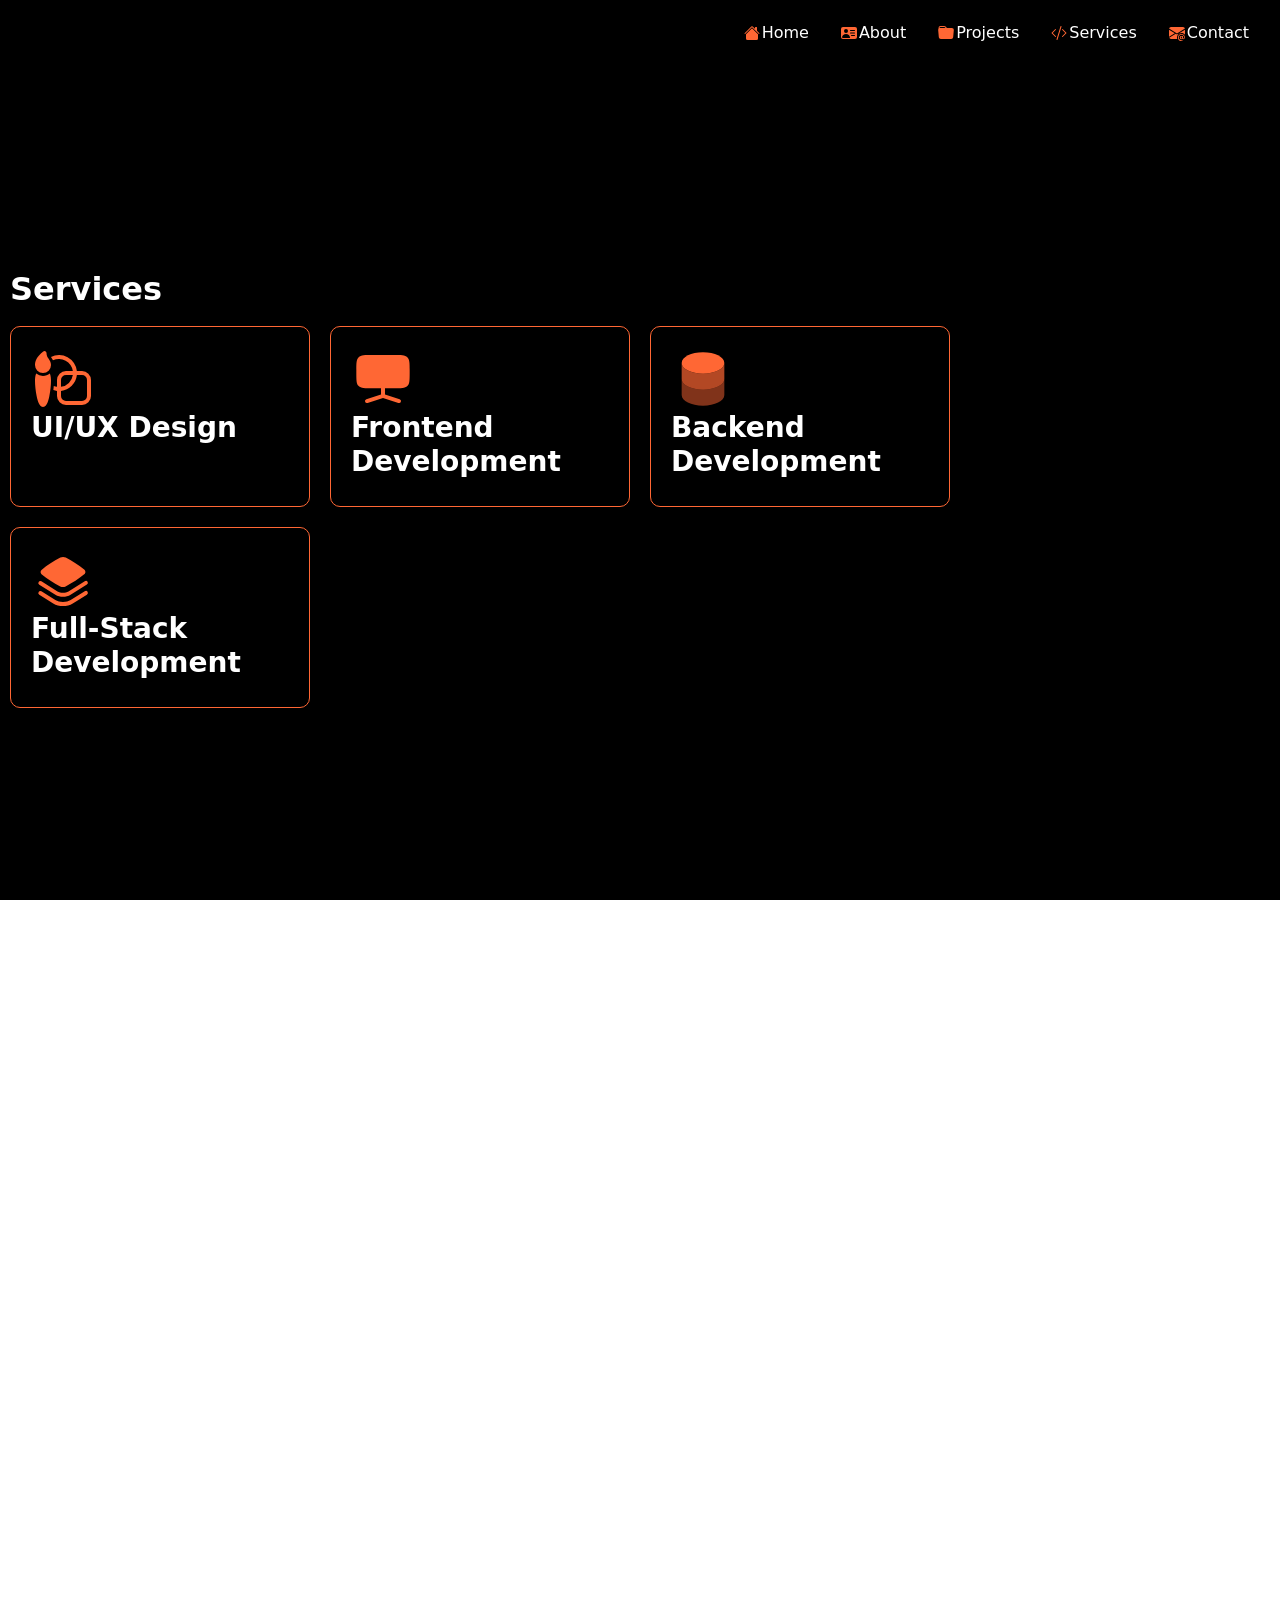
==== commit a2315a3b: "eighth" ====
--- a/index.html
+++ b/index.html
@@ -518,72 +518,7 @@
           </div>
         </div>
       </div>
-    </section>
-    <section id="footer" class="section">
-      <div class="content">
-        <nav>
-            <a href="#home">
-                <svg xmlns="http://www.w3.org/2000/svg" width="16" height="16" fill="currentColor" class="bi bi-house-fill" viewBox="0 0 16 16">
-                <path d="M8.707 1.5a1 1 0 0 0-1.414 0L.646 8.146a.5.5 0 0 0 .708.708L8 2.207l6.646 6.647a.5.5 0 0 0 .708-.708L13 5.793V2.5a.5.5 0 0 0-.5-.5h-1a.5.5 0 0 0-.5.5v1.293z"/>
-                <path d="m8 3.293 6 6V13.5a1.5 1.5 0 0 1-1.5 1.5h-9A1.5 1.5 0 0 1 2 13.5V9.293z"/>
-                </svg>
-                <span>Home</span>
-            </a> 
-            <a href="#about">
-                <svg xmlns="http://www.w3.org/2000/svg" width="16" height="16" fill="currentColor" class="bi bi-person--fill" viewBox="0 0 16 16">
-                <path d="M0 4a2 2 0 0 1 2-2h12a2 2 0 0 1 2 2v8a2 2 0 0 1-2 2H2a2 2 0 0 1-2-2zm9 1.5a.5.5 0 0 0 .5.5h4a.5.5 0 0 0 0-1h-4a.5.5 0 0 0-.5.5M9 8a.5.5 0 0 0 .5.5h4a.5.5 0 0 0 0-1h-4A.5.5 0 0 0 9 8m1 2.5a.5.5 0 0 0 .5.5h3a.5.5 0 0 0 0-1h-3a.5.5 0 0 0-.5.5m-1 2C9 10.567 7.21 9 5 9c-2.086 0-3.8 1.398-3.984 3.181A1 1 0 0 0 2 13h6.96q.04-.245.04-.5M7 6a2 2 0 1 0-4 0 2 2 0 0 0 4 0"/>
-                </svg>
-                <span>About</span>
-            </a>
-
-            <a href="#projects">
-                <svg xmlns="http://www.w3.org/2000/svg" width="16" height="16" fill="currentColor" class="bi bi-folder-fill" viewBox="0 0 16 16">
-                <path d="M9.828 3h3.982a2 2 0 0 1 1.992 2.181l-.637 7A2 2 0 0 1 13.174 14H2.825a2 2 0 0 1-1.991-1.819l-.637-7a2 2 0 0 1 .342-1.31L.5 3a2 2 0 0 1 2-2h3.672a2 2 0 0 1 1.414.586l.828.828A2 2 0 0 0 9.828 3m-8.322.12q.322-.119.684-.12h5.396l-.707-.707A1 1 0 0 0 6.172 2H2.5a1 1 0 0 0-1 .981z"/>
-                </svg>
-                <span>Projects</span>
-            </a>
-
-            <a href="#services">
-                <svg xmlns="http://www.w3.org/2000/svg" width="16" height="16" fill="currentColor" class="bi bi-code-slash" viewBox="0 0 16 16">
-                <path d="M10.478 1.647a.5.5 0 1 0-.956-.294l-4 13a.5.5 0 0 0 .956.294zM4.854 4.146a.5.5 0 0 1 0 .708L1.707 8l3.147 3.146a.5.5 0 0 1-.708.708l-3.5-3.5a.5.5 0 0 1 0-.708l3.5-3.5a.5.5 0 0 1 .708 0m6.292 0a.5.5 0 0 0 0 .708L14.293 8l-3.147 3.146a.5.5 0 0 0 .708.708l3.5-3.5a.5.5 0 0 0 0-.708l-3.5-3.5a.5.5 0 0 0-.708 0"/>
-                </svg>
-                <span>Services</span>
-            </a>
-
-            <a href="mailto:hmngoli@gmail.com">
-                <svg xmlns="http://www.w3.org/2000/svg" width="16" height="16" fill="currentColor" class="bi bi-envelope-at-fill" viewBox="0 0 16 16">
-                <path d="M2 2A2 2 0 0 0 .05 3.555L8 8.414l7.95-4.859A2 2 0 0 0 14 2zm-2 9.8V4.698l5.803 3.546zm6.761-2.97-6.57 4.026A2 2 0 0 0 2 14h6.256A4.5 4.5 0 0 1 8 12.5a4.49 4.49 0 0 1 1.606-3.446l-.367-.225L8 9.586zM16 9.671V4.697l-5.803 3.546.338.208A4.5 4.5 0 0 1 12.5 8c1.414 0 2.675.652 3.5 1.671"/>
-                <path d="M15.834 12.244c0 1.168-.577 2.025-1.587 2.025-.503 0-1.002-.228-1.12-.648h-.043c-.118.416-.543.643-1.015.643-.77 0-1.259-.542-1.259-1.434v-.529c0-.844.481-1.4 1.26-1.4.585 0 .87.333.953.63h.03v-.568h.905v2.19c0 .272.18.42.411.42.315 0 .639-.415.639-1.39v-.118c0-1.277-.95-2.326-2.484-2.326h-.04c-1.582 0-2.64 1.067-2.64 2.724v.157c0 1.867 1.237 2.654 2.57 2.654h.045c.507 0 .935-.07 1.18-.18v.731c-.219.1-.643.175-1.237.175h-.044C10.438 16 9 14.82 9 12.646v-.214C9 10.36 10.421 9 12.485 9h.035c2.12 0 3.314 1.43 3.314 3.034zm-4.04.21v.227c0 .586.227.8.581.8.31 0 .564-.17.564-.743v-.367c0-.516-.275-.708-.572-.708-.346 0-.573.245-.573.791"/>
-                </svg>
-                <span>Contact</span>
-            </a>
-        </nav>
-        <div class="text">
-          <img src="https://assets.codepen.io/197359/flower-purple.png" alt="">
-          <footer>
-    <div class="footer-col">
-        <h3>Explore</h3>
-        <a href="#home">Home</a>
-        <a href="#about">About</a>
-        <a href="#projects">Projects</a>
-        <a href="#services">Services</a>
-    </div>
-
-    <div class="footer-col">
-        <h3>Connect</h3>
-        <a href="https://github.com/hannihM" target="_blank">GitHub</a>
-        <a href="https://www.linkedin.com/in/hannahmngoli/" target="_blank">LinkedIn</a>
-        <a href="mailto:hmngoli@gmail.com">Email</a>
-    </div>
-
-    <div class="footer-col copyright-col">
-        <h3>© 2026 Hannah Mngoli</h3>
-        <p>Designed & Engineered with precision.</p>
-        <p>Lets connect and build your website</p>
-</footer>
-        </div>
-      </div>
-    </section>
+    </section>   
 </main>
 </body>
-</html>+</html>
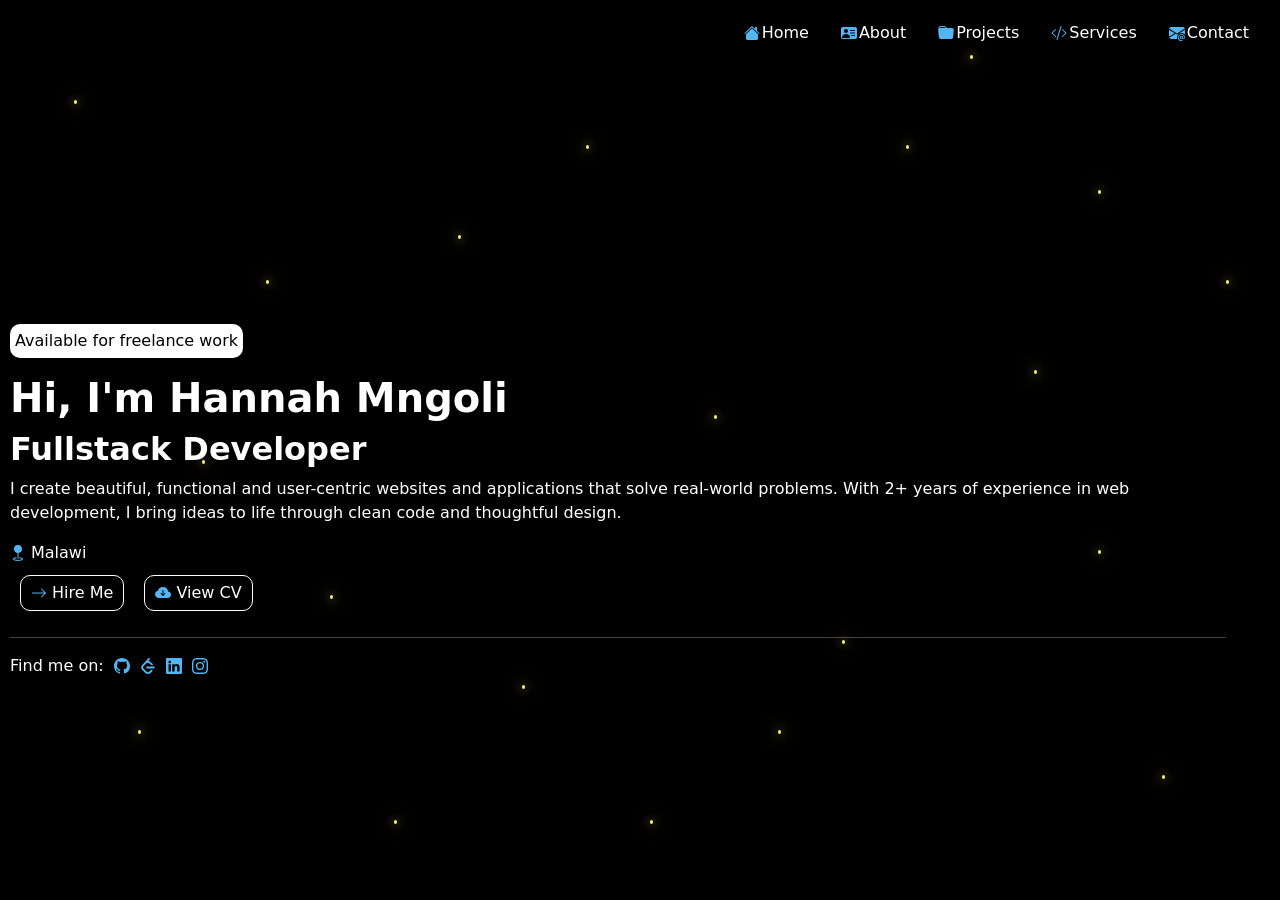
==== commit 4839e4d9: "last" ====
--- a/index.html
+++ b/index.html
@@ -8,48 +8,72 @@
         <meta name="keywords" content="Hannah Mngoli, personal website, portfolio, contact, freelance work, frontend developer, backend developer, full stack developer, web development, software development, UI/UX design, project management, problem-solving, communication skills, teamwork, adaptability, creativity, continuous learning, passion for technology">
         <meta name="author" content="Hannah Mngoli">
         <meta property="og:title" content="Hannah Mngoli">
-        <meta property="og:image" content="image.jpg">
+        <meta property="og:image" content="https://hannihm.github.io/Portfolio26/pfp2.jpg">
         <meta property="og:type" content="website">
-        <meta property="og:url" content="hannahmngoli.mw">
+        <meta property="og:url" content="https://hannihm.github.io/Portfolio26">
         <meta name="robots" content="index, follow">
         <link rel="stylesheet" href="index.css">
         <link rel="stylesheet" href="scroll.css">
+        <link rel="stylesheet" href="firefly.css">
+        <link rel="icon" type="image/x-icon" href="/favicon.ico">
         <link href="https://cdn.jsdelivr.net/npm/bootstrap@5.3.8/dist/css/bootstrap.min.css" rel="stylesheet" integrity="sha384-sRIl4kxILFvY47J16cr9ZwB07vP4J8+LH7qKQnuqkuIAvNWLzeN8tE5YBujZqJLB" crossorigin="anonymous">
     </head>
 <body>
     <main>
     <section id="home" class="section">
       <div class="content">
+        <div class="firefly-container">
+            <div class="firefly" style="--i: 1; --d: 12s; --x: 20vw; --y: 30vh;"></div>
+            <div class="firefly" style="--i: 2; --d: 16s; --x: 70vw; --y: 15vh;"></div>
+            <div class="firefly" style="--i: 3; --d: 14s; --x: 40vw; --y: 75vh;"></div>
+            <div class="firefly" style="--i: 4; --d: 19s; --x: 85vw; --y: 60vh;"></div>
+            <div class="firefly" style="--i: 5; --d: 11s; --x: 10vw; --y: 80vh;"></div>
+            <div class="firefly" style="--i: 6; --d: 22s; --x: 55vw; --y: 45vh;"></div>
+            <div class="firefly" style="--i: 7; --d: 15s; --x: 5vw; --y: 10vh;"></div>
+            <div class="firefly" style="--i: 8; --d: 25s; --x: 90vw; --y: 85vh;"></div>
+            <div class="firefly" style="--i: 9; --d: 13s; --x: 35vw; --y: 25vh;"></div>
+            <div class="firefly" style="--i: 10; --d: 18s; --x: 65vw; --y: 70vh;"></div>
+            <div class="firefly" style="--i: 11; --d: 20s; --x: 80vw; --y: 40vh;"></div>
+            <div class="firefly" style="--i: 12; --d: 12s; --x: 15vw; --y: 50vh;"></div>
+            <div class="firefly" style="--i: 13; --d: 17s; --x: 50vw; --y: 90vh;"></div>
+            <div class="firefly" style="--i: 14; --d: 24s; --x: 75vw; --y: 5vh;"></div>
+            <div class="firefly" style="--i: 15; --d: 14s; --x: 95vw; --y: 30vh;"></div>
+            <div class="firefly" style="--i: 16; --d: 21s; --x: 25vw; --y: 65vh;"></div>
+            <div class="firefly" style="--i: 17; --d: 16s; --x: 60vw; --y: 80vh;"></div>
+            <div class="firefly" style="--i: 18; --d: 19s; --x: 45vw; --y: 15vh;"></div>
+            <div class="firefly" style="--i: 19; --d: 23s; --x: 30vw; --y: 90vh;"></div>
+            <div class="firefly" style="--i: 20; --d: 11s; --x: 85vw; --y: 20vh;"></div>
+        </div>
         <nav>
-            <a href="#home">
+            <a href="index.html">
                 <svg xmlns="http://www.w3.org/2000/svg" width="16" height="16" fill="currentColor" class="bi bi-house-fill" viewBox="0 0 16 16">
                 <path d="M8.707 1.5a1 1 0 0 0-1.414 0L.646 8.146a.5.5 0 0 0 .708.708L8 2.207l6.646 6.647a.5.5 0 0 0 .708-.708L13 5.793V2.5a.5.5 0 0 0-.5-.5h-1a.5.5 0 0 0-.5.5v1.293z"/>
                 <path d="m8 3.293 6 6V13.5a1.5 1.5 0 0 1-1.5 1.5h-9A1.5 1.5 0 0 1 2 13.5V9.293z"/>
                 </svg>
                 <span>Home</span>
             </a> 
-            <a href="#about">
+            <a href="about.html">
                 <svg xmlns="http://www.w3.org/2000/svg" width="16" height="16" fill="currentColor" class="bi bi-person--fill" viewBox="0 0 16 16">
                 <path d="M0 4a2 2 0 0 1 2-2h12a2 2 0 0 1 2 2v8a2 2 0 0 1-2 2H2a2 2 0 0 1-2-2zm9 1.5a.5.5 0 0 0 .5.5h4a.5.5 0 0 0 0-1h-4a.5.5 0 0 0-.5.5M9 8a.5.5 0 0 0 .5.5h4a.5.5 0 0 0 0-1h-4A.5.5 0 0 0 9 8m1 2.5a.5.5 0 0 0 .5.5h3a.5.5 0 0 0 0-1h-3a.5.5 0 0 0-.5.5m-1 2C9 10.567 7.21 9 5 9c-2.086 0-3.8 1.398-3.984 3.181A1 1 0 0 0 2 13h6.96q.04-.245.04-.5M7 6a2 2 0 1 0-4 0 2 2 0 0 0 4 0"/>
                 </svg>
                 <span>About</span>
             </a>
 
-            <a href="#projects">
+            <a href="projects.html">
                 <svg xmlns="http://www.w3.org/2000/svg" width="16" height="16" fill="currentColor" class="bi bi-folder-fill" viewBox="0 0 16 16">
                 <path d="M9.828 3h3.982a2 2 0 0 1 1.992 2.181l-.637 7A2 2 0 0 1 13.174 14H2.825a2 2 0 0 1-1.991-1.819l-.637-7a2 2 0 0 1 .342-1.31L.5 3a2 2 0 0 1 2-2h3.672a2 2 0 0 1 1.414.586l.828.828A2 2 0 0 0 9.828 3m-8.322.12q.322-.119.684-.12h5.396l-.707-.707A1 1 0 0 0 6.172 2H2.5a1 1 0 0 0-1 .981z"/>
                 </svg>
                 <span>Projects</span>
             </a>
 
-            <a href="#services">
+            <a href="services.html">
                 <svg xmlns="http://www.w3.org/2000/svg" width="16" height="16" fill="currentColor" class="bi bi-code-slash" viewBox="0 0 16 16">
                 <path d="M10.478 1.647a.5.5 0 1 0-.956-.294l-4 13a.5.5 0 0 0 .956.294zM4.854 4.146a.5.5 0 0 1 0 .708L1.707 8l3.147 3.146a.5.5 0 0 1-.708.708l-3.5-3.5a.5.5 0 0 1 0-.708l3.5-3.5a.5.5 0 0 1 .708 0m6.292 0a.5.5 0 0 0 0 .708L14.293 8l-3.147 3.146a.5.5 0 0 0 .708.708l3.5-3.5a.5.5 0 0 0 0-.708l-3.5-3.5a.5.5 0 0 0-.708 0"/>
                 </svg>
                 <span>Services</span>
             </a>
 
-            <a href="mailto:hmngoli@gmail.com">
+            <a href="#" id="emailLink">
                 <svg xmlns="http://www.w3.org/2000/svg" width="16" height="16" fill="currentColor" class="bi bi-envelope-at-fill" viewBox="0 0 16 16">
                 <path d="M2 2A2 2 0 0 0 .05 3.555L8 8.414l7.95-4.859A2 2 0 0 0 14 2zm-2 9.8V4.698l5.803 3.546zm6.761-2.97-6.57 4.026A2 2 0 0 0 2 14h6.256A4.5 4.5 0 0 1 8 12.5a4.49 4.49 0 0 1 1.606-3.446l-.367-.225L8 9.586zM16 9.671V4.697l-5.803 3.546.338.208A4.5 4.5 0 0 1 12.5 8c1.414 0 2.675.652 3.5 1.671"/>
                 <path d="M15.834 12.244c0 1.168-.577 2.025-1.587 2.025-.503 0-1.002-.228-1.12-.648h-.043c-.118.416-.543.643-1.015.643-.77 0-1.259-.542-1.259-1.434v-.529c0-.844.481-1.4 1.26-1.4.585 0 .87.333.953.63h.03v-.568h.905v2.19c0 .272.18.42.411.42.315 0 .639-.415.639-1.39v-.118c0-1.277-.95-2.326-2.484-2.326h-.04c-1.582 0-2.64 1.067-2.64 2.724v.157c0 1.867 1.237 2.654 2.57 2.654h.045c.507 0 .935-.07 1.18-.18v.731c-.219.1-.643.175-1.237.175h-.044C10.438 16 9 14.82 9 12.646v-.214C9 10.36 10.421 9 12.485 9h.035c2.12 0 3.314 1.43 3.314 3.034zm-4.04.21v.227c0 .586.227.8.581.8.31 0 .564-.17.564-.743v-.367c0-.516-.275-.708-.572-.708-.346 0-.573.245-.573.791"/>
@@ -75,17 +99,21 @@
                         Malawi 
                     </div>
                     <div class="buttons">
-                        <a class=button href="mailto:hmngoli@gmail.com">
-                            <svg xmlns="http://www.w3.org/2000/svg" width="16" height="16" fill="currentColor" class="bi bi-arrow-right" viewBox="0 0 16 16">
-                            <path fill-rule="evenodd" d="M1 8a.5.5 0 0 1 .5-.5h11.793l-3.147-3.146a.5.5 0 0 1 .708-.708l4 4a.5.5 0 0 1 0 .708l-4 4a.5.5 0 0 1-.708-.708L13.293 8.5H1.5A.5.5 0 0 1 1 8"/>
-                            </svg>
-                            Hire Me
+                        <a class=button href="#" id="hire">
+                            <span>
+                                <svg xmlns="http://www.w3.org/2000/svg" width="16" height="16" fill="currentColor" class="bi bi-arrow-right" viewBox="0 0 16 16">
+                                <path fill-rule="evenodd" d="M1 8a.5.5 0 0 1 .5-.5h11.793l-3.147-3.146a.5.5 0 0 1 .708-.708l4 4a.5.5 0 0 1 0 .708l-4 4a.5.5 0 0 1-.708-.708L13.293 8.5H1.5A.5.5 0 0 1 1 8"/>
+                                </svg>
+                                Hire Me
+                            </span>
                         </a>
                         <a class="button" href="https://drive.google.com/file/d/1ZU7-SOI65Yd7bGBSu3qpD4R47IgsZGZP/view?usp=sharing" target="_blank">
-                            <svg xmlns="http://www.w3.org/2000/svg" width="16" height="16" fill="currentColor" class="bi bi-cloud-arrow-down-fill" viewBox="0 0 16 16">
-                            <path d="M8 2a5.53 5.53 0 0 0-3.594 1.342c-.766.66-1.321 1.52-1.464 2.383C1.266 6.095 0 7.555 0 9.318 0 11.366 1.708 13 3.781 13h8.906C14.502 13 16 11.57 16 9.773c0-1.636-1.242-2.969-2.834-3.194C12.923 3.999 10.69 2 8 2m2.354 6.854-2 2a.5.5 0 0 1-.708 0l-2-2a.5.5 0 1 1 .708-.708L7.5 9.293V5.5a.5.5 0 0 1 1 0v3.793l1.146-1.147a.5.5 0 0 1 .708.708"/>
-                            </svg>
-                            View CV
+                            <span>
+                                <svg xmlns="http://www.w3.org/2000/svg" width="16" height="16" fill="currentColor" class="bi bi-cloud-arrow-down-fill" viewBox="0 0 16 16">
+                                <path d="M8 2a5.53 5.53 0 0 0-3.594 1.342c-.766.66-1.321 1.52-1.464 2.383C1.266 6.095 0 7.555 0 9.318 0 11.366 1.708 13 3.781 13h8.906C14.502 13 16 11.57 16 9.773c0-1.636-1.242-2.969-2.834-3.194C12.923 3.999 10.69 2 8 2m2.354 6.854-2 2a.5.5 0 0 1-.708 0l-2-2a.5.5 0 1 1 .708-.708L7.5 9.293V5.5a.5.5 0 0 1 1 0v3.793l1.146-1.147a.5.5 0 0 1 .708.708"/>
+                                </svg>
+                                View CV
+                            </span>
                         </a>
                     </div>
                     <hr>
@@ -117,408 +145,7 @@
         </div>
       </div>
     </section>
-    <section id="about" class="section">
-      <div class="content">
-        <nav>
-            <a href="#home">
-                <svg xmlns="http://www.w3.org/2000/svg" width="16" height="16" fill="currentColor" class="bi bi-house-fill" viewBox="0 0 16 16">
-                <path d="M8.707 1.5a1 1 0 0 0-1.414 0L.646 8.146a.5.5 0 0 0 .708.708L8 2.207l6.646 6.647a.5.5 0 0 0 .708-.708L13 5.793V2.5a.5.5 0 0 0-.5-.5h-1a.5.5 0 0 0-.5.5v1.293z"/>
-                <path d="m8 3.293 6 6V13.5a1.5 1.5 0 0 1-1.5 1.5h-9A1.5 1.5 0 0 1 2 13.5V9.293z"/>
-                </svg>
-                <span>Home</span>
-            </a> 
-            <a href="#about">
-                <svg xmlns="http://www.w3.org/2000/svg" width="16" height="16" fill="currentColor" class="bi bi-person--fill" viewBox="0 0 16 16">
-                <path d="M0 4a2 2 0 0 1 2-2h12a2 2 0 0 1 2 2v8a2 2 0 0 1-2 2H2a2 2 0 0 1-2-2zm9 1.5a.5.5 0 0 0 .5.5h4a.5.5 0 0 0 0-1h-4a.5.5 0 0 0-.5.5M9 8a.5.5 0 0 0 .5.5h4a.5.5 0 0 0 0-1h-4A.5.5 0 0 0 9 8m1 2.5a.5.5 0 0 0 .5.5h3a.5.5 0 0 0 0-1h-3a.5.5 0 0 0-.5.5m-1 2C9 10.567 7.21 9 5 9c-2.086 0-3.8 1.398-3.984 3.181A1 1 0 0 0 2 13h6.96q.04-.245.04-.5M7 6a2 2 0 1 0-4 0 2 2 0 0 0 4 0"/>
-                </svg>
-                <span>About</span>
-            </a>
-
-            <a href="#projects">
-                <svg xmlns="http://www.w3.org/2000/svg" width="16" height="16" fill="currentColor" class="bi bi-folder-fill" viewBox="0 0 16 16">
-                <path d="M9.828 3h3.982a2 2 0 0 1 1.992 2.181l-.637 7A2 2 0 0 1 13.174 14H2.825a2 2 0 0 1-1.991-1.819l-.637-7a2 2 0 0 1 .342-1.31L.5 3a2 2 0 0 1 2-2h3.672a2 2 0 0 1 1.414.586l.828.828A2 2 0 0 0 9.828 3m-8.322.12q.322-.119.684-.12h5.396l-.707-.707A1 1 0 0 0 6.172 2H2.5a1 1 0 0 0-1 .981z"/>
-                </svg>
-                <span>Projects</span>
-            </a>
-
-            <a href="#services">
-                <svg xmlns="http://www.w3.org/2000/svg" width="16" height="16" fill="currentColor" class="bi bi-code-slash" viewBox="0 0 16 16">
-                <path d="M10.478 1.647a.5.5 0 1 0-.956-.294l-4 13a.5.5 0 0 0 .956.294zM4.854 4.146a.5.5 0 0 1 0 .708L1.707 8l3.147 3.146a.5.5 0 0 1-.708.708l-3.5-3.5a.5.5 0 0 1 0-.708l3.5-3.5a.5.5 0 0 1 .708 0m6.292 0a.5.5 0 0 0 0 .708L14.293 8l-3.147 3.146a.5.5 0 0 0 .708.708l3.5-3.5a.5.5 0 0 0 0-.708l-3.5-3.5a.5.5 0 0 0-.708 0"/>
-                </svg>
-                <span>Services</span>
-            </a>
-
-            <a href="mailto:hmngoli@gmail.com">
-                <svg xmlns="http://www.w3.org/2000/svg" width="16" height="16" fill="currentColor" class="bi bi-envelope-at-fill" viewBox="0 0 16 16">
-                <path d="M2 2A2 2 0 0 0 .05 3.555L8 8.414l7.95-4.859A2 2 0 0 0 14 2zm-2 9.8V4.698l5.803 3.546zm6.761-2.97-6.57 4.026A2 2 0 0 0 2 14h6.256A4.5 4.5 0 0 1 8 12.5a4.49 4.49 0 0 1 1.606-3.446l-.367-.225L8 9.586zM16 9.671V4.697l-5.803 3.546.338.208A4.5 4.5 0 0 1 12.5 8c1.414 0 2.675.652 3.5 1.671"/>
-                <path d="M15.834 12.244c0 1.168-.577 2.025-1.587 2.025-.503 0-1.002-.228-1.12-.648h-.043c-.118.416-.543.643-1.015.643-.77 0-1.259-.542-1.259-1.434v-.529c0-.844.481-1.4 1.26-1.4.585 0 .87.333.953.63h.03v-.568h.905v2.19c0 .272.18.42.411.42.315 0 .639-.415.639-1.39v-.118c0-1.277-.95-2.326-2.484-2.326h-.04c-1.582 0-2.64 1.067-2.64 2.724v.157c0 1.867 1.237 2.654 2.57 2.654h.045c.507 0 .935-.07 1.18-.18v.731c-.219.1-.643.175-1.237.175h-.044C10.438 16 9 14.82 9 12.646v-.214C9 10.36 10.421 9 12.485 9h.035c2.12 0 3.314 1.43 3.314 3.034zm-4.04.21v.227c0 .586.227.8.581.8.31 0 .564-.17.564-.743v-.367c0-.516-.275-.708-.572-.708-.346 0-.573.245-.573.791"/>
-                </svg>
-                <span>Contact</span>
-            </a>
-        </nav>
-        <div class="text">
-          <img src="https://assets.codepen.io/197359/flower-blue.png" alt="">
-          <div class="words">
-                    <h2><strong>About Me</strong></h2>
-                    <div class="stack">
-                        <span>
-                            <svg xmlns="http://www.w3.org/2000/svg" width="1em" height="1em" viewBox="0 0 24 24">
-	<path d="M0 0h24v24H0z" fill="none" />
-	<g fill="none">
-		<g fill="currentColor" clip-path="url(#SVGXv8lpc2Y)">
-			<path d="M11.914 0C5.82 0 6.2 2.656 6.2 2.656l.007 2.752h5.814v.826H3.9S0 5.789 0 11.969s3.403 5.96 3.403 5.96h2.03v-2.867s-.109-3.42 3.35-3.42h5.766s3.24.052 3.24-3.148V3.202S18.28 0 11.913 0M8.708 1.85c.578 0 1.046.47 1.046 1.052c0 .581-.468 1.051-1.046 1.051s-1.046-.47-1.046-1.051c0-.582.467-1.052 1.046-1.052" />
-			<path d="M12.087 24c6.092 0 5.712-2.656 5.712-2.656l-.007-2.752h-5.814v-.826h8.123s3.9.445 3.9-5.735s-3.404-5.96-3.404-5.96h-2.03v2.867s.109 3.42-3.35 3.42H9.452s-3.24-.052-3.24 3.148v5.292S5.72 24 12.087 24m3.206-1.85c-.579 0-1.046-.47-1.046-1.052c0-.581.467-1.051 1.046-1.051c.578 0 1.046.47 1.046 1.051c0 .582-.468 1.052-1.046 1.052" />
-		</g>
-		<defs>
-			<clipPath id="SVGXv8lpc2Y">
-				<path fill="#fff" d="M0 0h24v24H0z" />
-			</clipPath>
-		</defs>
-	</g>
-</svg>
-Python
-                        </span>
-                        <span>
-                            <svg xmlns="http://www.w3.org/2000/svg" width="1em" height="1em" viewBox="0 0 24 24">
-	<path d="M0 0h24v24H0z" fill="none" />
-	<path fill="currentColor" d="M6 3a3 3 0 0 0-3 3v12a3 3 0 0 0 3 3h12a3 3 0 0 0 3-3V6a3 3 0 0 0-3-3zm7.334 13.055q1.08.87 2.156.858q.66 0 1.012-.242a.75.75 0 0 0 .341-.66a.97.97 0 0 0-.34-.748q-.352-.307-1.332-.616q-1.177-.34-1.815-.88q-.626-.54-.638-1.507q0-.913.792-1.529q.77-.616 1.97-.616q1.672 0 2.683.814l-.77 1.199a2.6 2.6 0 0 0-.935-.462a3.2 3.2 0 0 0-.946-.165q-.57 0-.913.209q-.34.21-.34.55q0 .374.417.638q.42.254 1.43.561q1.221.363 1.738.968t.517 1.54q0 .957-.737 1.65q-.726.682-2.112.715q-1.815 0-3.036-1.089zm-5.53.638q.352.22.847.22q.517 0 .858-.297q.34-.308.341-1.067v-5.302h1.485v5.588q-.033 1.298-.748 1.87a2.5 2.5 0 0 1-.891.484a3.3 3.3 0 0 1-.935.143q-.825 0-1.463-.286q-.682-.307-1.144-1.089l1.034-.847q.285.385.616.583" />
-</svg>
-JavaScript
-                        </span>
-                        <span>
-                            <svg xmlns="http://www.w3.org/2000/svg" width="1em" height="1em" viewBox="0 0 24 24">
-	<path d="M0 0h24v24H0z" fill="none" />
-	<path fill="currentColor" d="m15.638 4.566l.056.032c-.758.4-2.924 1.689-2.924 3.332c0 .554.317 1.088.614 1.59c.262.442.509.857.509 1.238c0 .957-.933 1.7-1.46 2.042l-.1-.058c.199-.243.444-.65.444-1.084c0-.598-.307-1.076-.618-1.561c-.322-.501-.648-1.01-.648-1.67c0-2.292 3.115-3.522 4.127-3.861m-4.095 1.212c1.253-1.12 2.622-2.344 2.622-4.185c0-.833-.341-1.365-.51-1.578L13.6.046c.04.166.1.472.1.872c0 1.676-1.422 2.85-2.798 3.988C9.611 5.974 8.36 7.008 8.36 8.392c0 1.985 1.958 3.206 2.785 3.722l.063.04l.05-.03q-.067-.074-.142-.152c-.636-.677-1.602-1.704-1.602-3.275c0-1.103.974-1.974 2.03-2.919m-.452 9.908c1.764 0 2.998-.253 3.546-.408l.832.48c-.793.403-2.551.71-4.382.71c-2.153 0-4.507-.462-4.514-1.078c-.005-.34.765-.566 1.595-.712l.05.029s-.281.101-.278.333c.004.35 1.42.646 3.15.646m-3.529 2.171c0-.408.839-.6 1.223-.677l.05.03c-.066.049-.102.116-.102.173c0 .267.93.511 2.356.511c1.278 0 1.988-.157 2.41-.258l.99.573c-.045.032-1.02.645-3.402.645c-1.731 0-3.525-.432-3.525-.997m8.529-1.728c1.18-.673 2.361-1.469 2.428-2.747c.044-.839-.727-1.454-1.57-1.29l.045-.112v-.002c.212-.064.474-.116.767-.116c.943 0 1.666.565 1.758 1.356c.186 1.586-2.062 2.618-3.321 2.973zm1.975 2.988c.01 1.09-3.698 1.738-7.012 1.767c-2.861.025-7.474-.516-7.484-1.605c-.006-.753 2-1.275 3.09-1.425l.115.066s-1.625.377-1.62 1.062c.006.683 3.425 1.274 5.894 1.253c3.825-.034 6.414-.657 6.72-1.502l.054-.031c.112.082.24.217.243.415M6.43 21.337a26 26 0 0 0 4.279.325c6.208-.054 7.96-1.58 8.23-1.912l.047.028c-.064 1.208-3.347 2.212-7.396 2.247c-2.061.018-3.937-.22-5.285-.615zm2.602-9.283c-1.079.083-3.396.426-3.396 1.036c0 .462 2.124 1.113 5.452 1.113c2.994 0 4.884-.565 5.325-.78l-.643-.375c-.46.125-2.169.506-4.682.506c-1.48 0-4.03-.273-4.03-.69c0-.374 1.591-.663 2.048-.745l.029-.005z" />
-</svg>
-Java
-                        </span>
-                        <span>
-                            <svg xmlns="http://www.w3.org/2000/svg" width="1em" height="1em" viewBox="0 0 24 24">
-                                <path d="M0 0h24v24H0z" fill="none" />
-                                <g fill="none" stroke="currentColor" stroke-width="1.5">
-                                    <path d="M12 8c5.523 0 10 1.79 10 4s-4.477 4-10 4s-10-1.79-10-4s4.477-4 10-4Z" />
-                                    <path d="M15.56 9.975c2.836 4.842 3.543 9.674 1.577 10.792s-5.859-1.9-8.696-6.742S4.897 4.35 6.863 3.233s5.859 1.9 8.696 6.742Z" />
-                                    <path d="M15.56 14.025c-2.838 4.842-6.731 7.86-8.697 6.742s-1.26-5.95 1.578-10.792s6.73-7.86 8.696-6.742s1.26 5.95-1.578 10.792Z" />
-                                    <path stroke-linecap="round" stroke-linejoin="round" d="M12.25 12H12m.5 0a.5.5 0 1 1-1 0a.5.5 0 0 1 1 0" />
-                                </g>
-                            </svg>
-                            React
-                        </span>
-                        <span>
-                            <svg xmlns="http://www.w3.org/2000/svg" width="1em" height="1em" viewBox="0 0 24 24">
-                                <path d="M0 0h24v24H0z" fill="none" />
-                                <path fill="currentColor" d="M12 23.956c-.342 0-.66-.089-.957-.243l-3.029-1.738c-.455-.242-.227-.33-.09-.374c.614-.198.728-.242 1.366-.595c.068-.044.16-.022.228.022l2.323 1.343c.09.044.205.044.273 0l9.087-5.084c.09-.044.136-.132.136-.242V6.899c0-.11-.045-.198-.136-.242l-9.087-5.061c-.091-.044-.205-.044-.273 0L2.754 6.657c-.091.044-.137.154-.137.242v10.146c0 .088.046.198.137.242l2.482 1.387c1.344.66 2.186-.11 2.186-.88V7.78c0-.132.114-.264.274-.264h1.161c.137 0 .273.11.273.264v10.013c0 1.739-.979 2.751-2.687 2.751c-.524 0-.934 0-2.095-.55l-2.391-1.32A1.85 1.85 0 0 1 1 17.067V6.921c0-.66.364-1.276.957-1.606L11.044.23a2.1 2.1 0 0 1 1.912 0l9.088 5.084c.592.33.956.946.956 1.606v10.146c0 .66-.364 1.276-.956 1.607l-9.087 5.083a2.4 2.4 0 0 1-.957.198m2.801-6.977c-3.985 0-4.805-1.76-4.805-3.257c0-.132.114-.264.273-.264h1.184c.137 0 .25.088.25.22c.183 1.166.707 1.738 3.121 1.738c1.913 0 2.733-.418 2.733-1.408c0-.572-.228-.99-3.211-1.276c-2.483-.243-4.031-.77-4.031-2.685c0-1.783 1.548-2.84 4.145-2.84c2.915 0 4.35.969 4.532 3.082a.35.35 0 0 1-.069.198c-.045.044-.113.088-.182.088h-1.184a.265.265 0 0 1-.25-.198c-.274-1.21-.98-1.607-2.847-1.607c-2.096 0-2.346.704-2.346 1.233c0 .638.296.836 3.12 1.188c2.801.352 4.122.858 4.122 2.75c-.023 1.938-1.662 3.038-4.555 3.038" />
-                            </svg>
-                            Node.js
-                        </span>
-                        <span>
-                            <svg xmlns="http://www.w3.org/2000/svg" width="1em" height="1em" viewBox="0 0 24 24">
-	<path d="M0 0h24v24H0z" fill="none" />
-	<path fill="currentColor" d="M24 18.588a1.53 1.53 0 0 1-1.895-.72l-3.45-4.771l-.5-.667l-4.003 5.444a1.466 1.466 0 0 1-1.802.708l5.158-6.92l-4.798-6.251a1.595 1.595 0 0 1 1.9.666l3.576 4.83l3.596-4.81a1.435 1.435 0 0 1 1.788-.668L21.708 7.9l-2.522 3.283a.666.666 0 0 0 0 .994l4.804 6.412zM.002 11.576l.42-2.075c1.154-4.103 5.858-5.81 9.094-3.27c1.895 1.489 2.368 3.597 2.275 5.973H1.116C.943 16.447 4.005 19.009 7.92 17.7a4.08 4.08 0 0 0 2.582-2.876c.207-.666.548-.78 1.174-.588a5.42 5.42 0 0 1-2.589 3.957a6.27 6.27 0 0 1-7.306-.933a6.58 6.58 0 0 1-1.64-3.858c0-.235-.08-.455-.134-.666A88 88 0 0 1 0 11.577zm1.127-.286h9.654c-.06-3.076-2.001-5.258-4.59-5.278c-2.882-.04-4.944 2.094-5.071 5.264z" />
-</svg>
-Express.js
-                        </span>
-                        <span>
-                            <svg xmlns="http://www.w3.org/2000/svg" width="1em" height="1em" viewBox="0 0 24 24">
-	<path d="M0 0h24v24H0z" fill="none" />
-	<path fill="currentColor" d="M14.5 3L12 7.156L9.857 3H2l10 18L22 3zM4.486 4.5h2.4L12 13.8l5.107-9.3h2.4L12 18.021z" />
-</svg>
-Vue.js
-                        </span>
-                        <span>
-                            <svg xmlns="http://www.w3.org/2000/svg" width="1em" height="1em" viewBox="0 0 512 512">
-	<path d="M0 0h512v512H0z" fill="none" />
-	<path fill="currentColor" d="M153.001 434.531c-53.682-31.457-99.53-107.4-123.226-174.012c-9.518-28.896-12.778-59.876-25.048-87.656c-12.835-20.176 2.2-42.233 24.3-48.646c9.84-1.889 27.142-11.17 6.257-4.536c-18.723 13.737-20.535-12.47-1.336-14.13c13.103-1.74 17.927-12.467 13.446-22.123c-14.065-9.172 34.106-19.253 9.868-32.939c-25.25-27.24 35.318-32.485 20.375-1.547c-3.577 23.79 42.322-4.36 31.673 23.111c10.824 13.193 40.533 3.003 39.796 21.512c15.768 1.084 21.18 14.35 35.982 15.37c15.34 6.927 43.151 12.386 48.371 29.674c-15.22 12.05-50.463-24.89-52.156 8.464c6.422 117.654 12.507 158.22 69.32 219.855c38.268 43.3 90.852 63.719 135.244 70.988c9.562-7.314 26.444-34.505 41.36-23.04c.709 12.884-29.606 26.932-1.425 25.509c16.547-4.992 28.025 12.797 41.651-3.25c12.555 14.872 52.18-9.5 43.248 20.896c-12.078 7.792-29.695 3.083-41.793 13.804c-19.948-9.963-35.83 8.915-57.913 6.527c-85.133 14.9-196.073 1.46-257.994-43.831m100.061 36.821c37.114 5.162 75.442 13.102 112.689 5.86c-16.858-7.613-34.286 2.965-51.08-5.444c-20.142 4.335-41.757-1.104-62.234-3.781c-23.286-10.373-48.416-17.505-70.222-30.968c-27.248-9.953 14.092 12.763 21.45 14.603c17.034 9.668-18.73-4.957-23.773-8.976c-14.266-8.003-16.445-6.137-1.773 1.99c22.878 14.173 51.55 23.782 74.943 26.716m-106.228-50.599c20.684 7.662-.092-14.546-9.57-13.255c-4.2-7.286-16.044-11.888-7.689-15.802c-15.03 5.218-15.744-19.842-22.81-16.262c-15.9-5.02-6.188-22.806-25.128-33.729c-1.729-11.508-18.818-21.49-24.268-38.85c-2.408-8.888-19.307-34.412-8.926-10.658c8.84 22.866 24.392 42.449 37.334 62.01c10.05 18.623 21.916 38.087 40.218 49.705c6.17 5.918 12.126 14.986 20.839 16.841m26.638-36.043c-11.317-6.033-35.955-9.155-18.569 4.646c11.161 4.51 39.606 6.698 18.57-4.646m18.97 23.984c24.306 6.876-20.44-15.371-5.998-2.53zm.205-12.88c17.658 2.277-21.01-12.01-3.874-1.278zm61.37 37.735c16.486-9.856 11.051 23.08 27.97 2.782c16.688-12.185-14.412 15.065 6.156 2.173c14.874-9.949 36.845 4.716 50.724 9.5c9.982-.49 19.685 8.632 29.917 3.083c19.698-5.306-38.518-7.87-23.257-17.282c-18.024 5.245-31.34-6.254-40.209-17.798c-20.217-4.669-43.592-15.005-53.682-32.896c-4.114-6.718 5.943.946-3.55-10.034c-12.183-10.836-18.266-23.136-26.444-36.307c-9.77-5.212-10.908-20.552-11.896-.514c.078-12.646-11.795-21.158-14.693-17.62c-.052-12.18 12.706-6.074 3.775-15.086c-1.922-12.623-8.252-25.777-10.154-40.029c-2.956-6.87-.416-21.584-10.089-6.032c-3.524 16.437-1.17-20.198 4.31-8.118c7.193-12.327-2.582-10.877-2.982-9.165c4.685-10.402 2.966-25.155-1.223-19.527c2.497-11.023 3.945-40.57-3.736-35.335c4.656-11.527 8.83-52.748-11.382-37.032c-8.192.115-22.377 2.974-29.082 6.308c21.024 11.59-2.115 4.186-10.673 2.344c-1.116 10.723-9.592 6.085-20.182 6.19c16.914 2.093-8.237 17.3-17.94 11.393c-12.603 6.023 10.875 21.058.252 25.706c1.306 7.008-19.306-2.53-17.688 13.654c-12.234-5.147-1.684 19.198 4.437 10.965c20.808 5.631 14.648 18.47 15.178 30.667c-3.39 7.107-16.739-16.705-2.973-15.602c-10.86-17.642-12.013-6.377-21.038 1.819c-2.099.595 23.02 11.66 7.256 17.133c13.869 2.14 14.263 14.276 17.087 21.956c8.335 8.682 6.63-9.587 16.603.846c-6.311-9.295-33.431-26.19-11.596-20.771c-.117-9.356-3.95-16.9 2.74-16.717c6.625-11.997-6.938 29.58 7.995 14.333c4.133-1.805 5.157-12.012 12.587.964c10.792 10.616 3.898 18.309-11.325 8.588c2.724 9.24 20.364 12.541 17.05 26.99c3.514 12.706 8.43 8.026 12.716 7.291c3.362 12.347 5.271 3.268 5.43-2.607c15.395 3.295 11.789 12.395 16.606 18.752c10.607 4.788-15.183-32.454 3.028-11.198c19.16 17.298 7.29 23.261-10.009 21.748c14.388 1.178 14.69 13.994 28.005 14.165c11.572 5.967 20.693 28.354-.704 18.913c-12.065-7.486-33.558-14.714-12.108-1.987c5.077 3.214 35.545 14.663 54.652 26.178c10.579 7.232 19.582 20.943 24.765 23.156c-11.493 5.49-34.634-4.383-17.45-7.409c-10.719-1.952-22.402-7.45-12.508 5.982c8.508 7.779 30.928 6.517 34.907 7.342c-3.373 7.433-9.162 8.024.139 8.6c-10.376 5.53 3.327 6.386 4.288 9.545m-22.337-68.123c-6.824-10.76-5.192 1.606 1.12 8.207c10.09 12 2.379-6.802-1.12-8.207m-37.672-55.658s1.682-11.35-3.507-12.605c-5.19-1.256-2.33.834 1.822 9.819c.99 2.143 1.602 2.886 1.594 2.837m-56.712-43.072c-5.155-11.545 2.453-5.276 1.345-10.2c-2.38-4.95-25.508-31.236-14.973-11.391c9.534 23.673-5.998-2.972-7.618-11.038c-1.791 4.953 3.772 21.176 7.135 26.705c8.561 13.185 4.71-7.22 14.11 5.924m-47.363-45.524c-13.386-11.26 4.127 5.55-1.309 5.338c-14.107-10.303-8.34-3.004-.372 4.914c8.632 12.827 15.757-7.686 1.681-10.252m6.873 1.936c25.322 6.957-26.949-24.436-3.785-3.822zm70.076 29.93c-7.268.147 3.014-15.827-6.73-12.675c-3.419-24.828-10.786 11.474-.762 17.484c3.095 8.893 6.346 5.27 7.492-4.81m-59.785-35.319c33.717 15.562-24.413-25.739-9.532-5.207c1.769 3.957 6.008 4.286 9.532 5.207m3.864-8.066c25.537 10.556-2.272-6.869-11.116-4.977c2.23 3.263 8.278 1.836 11.116 4.977m3.42-9.555c8.29-1.656-1.1-4.314-6.054-8.25c-11.465-17.223 1.705 1.39-1.898 6.677c4.771 4.69 20.99 13.075 7.951 1.573m58.647-26.721c-3.385 17.891-6.838 10.43-1.985-2.91c-1.161-17.12-11.565 10.484-6.967 18.587c7.602 12.109 15.204-29.758 8.952-15.677m10.109 213.016c13.167 3.379 13.1-2.048 1.2-3.66c-6.402-5.955-26.599-12.271-8.521-.74c1.197 3.033 4.98 2.963 7.32 4.4m-46.75-31.05c7.254 5.409 27.323 15.33 10.334 2.058c5.728-6.654-10.963-10.197-5.426-14.648c-14.084-8.618-11.11-7.852-1.244-7.58c-16.925-7.566 2.444-7 1.532-10.877c-6.527-1.289-32.417-11.508-17.186.84c-15.484-7.895-3.69 2.94-8.37 1.795c-15.833-4.317 14.1 12.059-2.514 7.994c9.083 7.198 24.449 18.438 3.84 7.617c-2.716 3.909 14.748 9.834 19.034 12.8m164.515 96.479c6.945-6.73.284 10.72 11.508-1.648c.121-8.853-.346-14.082-12.898-3.328c-3.46 1.92-5.005 10.079 1.39 4.976m-113.73-73.02c7.725 6.863 35.482 5.036 9.383.845c-3.866-5.715-24.545-4.34-9.383-.844M59.833 293.379c-11.223-16.012-6.976-23.21-17.799-36.283c-2.048-9.998-18.565-32.685-8.543-8.65c9.18 14.057 11.909 35.822 26.342 44.933M392.335 451.41c10.919-2.213 35.8 5.558 39.821-2.895c-13.259-.321-45.873-9.354-47.417 2.156zm-371.8-275.906c-1.99-11.407-4.396-31.43 14.638-24.664c-25.407 5.044 17.584 31.579 12.155 10.629c10.683.523 20.899-6.314 15.293 4.062c21.048-2.325 35.641-20.578 55.973-18.02c15.838-2.096 33.154-3.685 50.22-10.06c14.033-1.011 27.541-16.12 19.85-25.074c-19.136-1.619-39.168.775-60.318 4.98c-23.438 4.872-44.727 14.129-68.375 18.102c-23.05 3.096 4.637 8.531-1.966 9.742c-12.028 4.173 14.344 6.988-1.56 11.387c-9.82-1.867-20.044-5.242-15.849-15.592c-22.08 2.865-41.481 12.029-24.037 34.498zm59.011-24.563c19.25 13.16-3.308-21.605-8.485-2.533c2.405-.592 6.186.812 8.485 2.533m5.48-8.819c18.248 1.836-2.796-11.586-3.47-3.159zm30.583-11.176c26.935-5.127-9.864-8.558-17.755.925c5 2.28 10.535-6.36 17.755-.925m46.2-9.176c17.028-2.615 2.677-10.431-2.305 2.623c1.806 4.116 2.675-1.234 2.305-2.623m-91.595 69.56c9.624-.66 15.057-10.616-1.862-10.044c-26.221-2.714 23.135 8.979-3.363 5.635c-3.561 2.358 5.018 5.062 5.225 4.41M56.737 115.31c17.176-5.843 38.86-10.806 48.527 3.286c-7.272-10.259-3.083-20.122 4.712-5.598c11.024 14.696 14.979-3.775 9.372-11.613c5.335 8.437 25.138 26.808 5.47.642c13.033-15.677-26.094 2.053-34.987 1.874c-4.28 1.92-44.177 10.175-33.094 11.41m10.066-19.278c9.796-7.394 33.88 4.398 18.425-7.348c-1.51-1.335-33.844 8.907-18.425 7.348m35.713 1.474c11.464.293-4.946-15.401 8.716-8.29c-2.244-7.33-15.906-8.702-22.585-11.63c-3.778 6.701 7.69 20.01 13.869 19.92m-42.109-50.25C47.4 30.274 84.872 50.11 71.655 32.33c-11.124-8.858-21.813 9.969-11.248 14.926m166.945 89.921c5.967-10.576-24.633-14.257-4.02-3.748c1.898.634 1.469 4.48 4.02 3.748" />
-</svg>
-Flask
-                        </span>
-                        <span>
-                            <svg xmlns="http://www.w3.org/2000/svg" width="1em" height="1em" viewBox="0 0 24 24">
-	<path d="M0 0h24v24H0z" fill="none" />
-	<path fill="currentColor" d="M13.74 4.23a35 35 0 0 1-1.713-2.216a.033.033 0 0 0-.054 0a35 35 0 0 1-1.713 2.217c-7.212 9.187 1.138 15.385 1.138 15.385l.067.047c.064.959.221 2.337.221 2.337h.628s.157-1.372.22-2.33l.069-.054s8.349-6.198 1.138-15.385M12 19.482s-.374-.32-.475-.48l-.001-.016l.453-10.002a.024.024 0 0 1 .047 0l.452 10.002v.017c-.101.16-.476.48-.476.48" />
-</svg>
-MongoDB
-                        </span>
-                        <span>
-                            <svg xmlns="http://www.w3.org/2000/svg" width="1em" height="1em" viewBox="0 0 24 24">
-	<path d="M0 0h24v24H0z" fill="none" />
-	<path fill="currentColor" fill-rule="evenodd" d="M20.422 17.337c-1.088-.03-1.932.081-2.64.379c-.203.082-.53.082-.557.338c.11.108.122.284.218.433c.163.27.449.635.707.824l.87.622c.531.325 1.13.514 1.647.838c.299.19.598.433.898.636c.152.108.244.284.435.352v-.041c-.095-.122-.123-.297-.217-.433l-.409-.392a6.4 6.4 0 0 0-1.415-1.365c-.435-.298-1.387-.703-1.564-1.203l-.027-.03c.299-.03.653-.136.939-.217c.463-.121.884-.095 1.36-.216l.653-.19v-.12c-.245-.244-.422-.569-.68-.798a18 18 0 0 0-2.245-1.663c-.422-.27-.966-.447-1.415-.676c-.164-.081-.435-.122-.53-.257c-.246-.297-.381-.69-.558-1.041l-1.116-2.353c-.245-.527-.395-1.054-.694-1.54c-1.4-2.3-2.925-3.692-5.265-5.058c-.503-.284-1.101-.406-1.738-.554l-1.02-.055c-.218-.094-.436-.351-.626-.473c-.775-.487-2.775-1.541-3.347-.151c-.368.878.544 1.743.854 2.19c.231.31.53.662.694 1.014c.091.23.122.473.217.716c.218.595.422 1.258.708 1.812c.152.284.312.582.503.839c.109.151.3.216.34.46c-.19.27-.204.675-.313 1.014c-.49 1.528-.3 3.42.395 4.545c.218.338.731 1.082 1.428.798c.613-.244.476-1.014.653-1.69c.041-.162.014-.27.095-.379v.03l.558 1.123c.422.662 1.157 1.352 1.769 1.812c.326.243.584.662.992.81v-.04h-.026c-.082-.121-.205-.176-.314-.27a6.6 6.6 0 0 1-.707-.812a17.4 17.4 0 0 1-1.523-2.46c-.218-.42-.409-.879-.585-1.298c-.083-.162-.083-.406-.218-.487c-.205.297-.503.555-.654.92c-.258.58-.285 1.297-.38 2.041c-.055.014-.03 0-.055.03c-.435-.107-.585-.554-.748-.932c-.408-.96-.476-2.501-.123-3.61c.096-.284.504-1.177.341-1.447c-.082-.257-.354-.405-.504-.608a5.5 5.5 0 0 1-.49-.865c-.325-.758-.489-1.596-.843-2.353c-.163-.352-.449-.717-.68-1.041c-.259-.365-.544-.622-.748-1.055c-.068-.151-.163-.392-.054-.554c.026-.108.081-.152.19-.176c.176-.151.68.04.857.121c.503.203.925.392 1.347.676c.19.135.394.392.64.46h.285c.436.095.925.03 1.333.152c.72.23 1.374.567 1.96.933a12 12 0 0 1 4.244 4.624c.163.311.23.595.38.92c.287.662.64 1.338.926 1.987c.286.636.558 1.285.966 1.812c.204.284 1.02.433 1.387.582c.272.12.694.23.94.378c.461.284.924.609 1.359.92c.217.162.898.5.939.77zM6.548 5.588a2.2 2.2 0 0 0-.557.068v.03h.027c.109.216.3.365.435.555l.313.649l.027-.03c.19-.136.286-.352.286-.676c-.082-.095-.095-.19-.163-.284c-.082-.135-.259-.203-.368-.311" clip-rule="evenodd" />
-</svg>
-MySQL
-                        </span>
-                        <span>
-                            <svg xmlns="http://www.w3.org/2000/svg" width="0.94em" height="1em" viewBox="0 0 480 512">
-	<path d="M0 0h480v512H0z" fill="none" />
-	<path fill="currentColor" d="m203.557 104.031l-85.513-43.17l-93.883 46.856l87.846 44.112zm39.225 19.791l89.665 45.29l-93.025 46.711l-87.982-44.177zm119.766-62.317l92.128 46.212l-82.406 41.376l-89.848-45.335zm-39.66-19.902L239.948 0l-82.036 40.96l85.468 43.098zm-64.835 357.195V512l100.466-50.15l-.091-113.248zm100.33-89.72l-.118-112.051l-100.212 49.831V358.95zM479 288.091V401.73l-85.701 42.754l-.072-113.111zm0-39.738V136.997l-85.792 42.682v112.28zm-256.415-1.495l-67.669-34.05v147.064L64.491 167.91c-.988-2.048-5.043-4.283-6.083-4.836L0 133.266v259.916l60.163 32.25V289.516l82.731 159.115c.851 1.722 9.027 18.29 17.825 24.113c11.678 7.767 61.82 37.918 61.82 37.918z" />
-</svg>
-Numpy
-                        </span>
-                        <span>
-                            <svg xmlns="http://www.w3.org/2000/svg" width="1em" height="1em" viewBox="0 0 128 128">
-	<path d="M0 0h128v128H0z" fill="none" />
-	<path fill="currentColor" d="M90.248 0v96.555h13.988V0zM46.236 7.566v29.05h13.989V7.565zm-22.472 23.88V128h13.988V31.445H23.764zm44.482.034v29.047h13.988V31.48zm-22.01 13.612v13.705h13.989V45.092zm0 22.143V96.28h13.989V67.234H46.236zm22.01 1.777v13.705h13.988V69.012zm0 22.19v29.046h13.988V91.201H68.246z" />
-</svg>
-Pandas
-                        </span>
-                        <span>
-                            <svg xmlns="http://www.w3.org/2000/svg" width="1em" height="1em" viewBox="0 0 24 24">
-	<path d="M0 0h24v24H0z" fill="none" />
-	<path fill="currentColor" fill-rule="evenodd" d="M8.667 9.417a2.583 2.583 0 1 0 0 5.166h2.583V9.417zm2.583-1.5H8.667a2.583 2.583 0 0 1 0-5.167h2.583zm1.5-5.167v5.167h2.583a2.584 2.584 0 0 0 0-5.167zm2.583 6.666a2.583 2.583 0 0 0-2.583 2.542v.083a2.583 2.583 0 1 0 2.583-2.625m-6.666 6.667a2.584 2.584 0 1 0 2.583 2.584v-2.584z" clip-rule="evenodd" />
-</svg>
-Figma
-                        </span>
-                        <span>
-                            <svg xmlns="http://www.w3.org/2000/svg" width="1em" height="1em" viewBox="0 0 24 24">
-	<path d="M0 0h24v24H0z" fill="none" />
-	<path fill="currentColor" d="M12 2C6.48 2 2 6.48 2 12s4.48 10 10 10s10-4.48 10-10S17.52 2 12 2m-.39 16.5c-2.95 0-4.86-2.21-4.86-5.56c0-4.32 2.99-7.45 6.36-7.45c2.04 0 3.25 1.03 3.25 2.42s-1.04 2.46-1.93 2.46c-.22 0-.33-.11-.33-.29c0-.4.64-1 .64-2.13c0-.95-.58-1.55-1.53-1.55c-2.04 0-4.36 2.41-4.36 6.58c0 2.46 1.22 4.24 3.19 4.24c1.71 0 3.18-1.22 4.03-2.96c.08-.15.15-.22.23-.22c.12 0 .23.1.23.33c0 1.01-1.81 4.12-4.94 4.12Z" />
-</svg>
-Canva
-                        </span>
-                    </div>
-                    <br>
-                    <p>
-                        I am a Software Developer and UI/UX Engineer focused on building robust backend systems and intuitive digital products. 
-                        <br><br>
-                        <strong>Education & Leadership Highlights:</strong>
-                        <ul>
-                            <li>CGPA 9.71 | Class of 2026</li>
-
-                            <li>International Service Director of College Rotract Club</li>
-
-                            <li>Chief Editor of College Newspaper</li>
-                        </ul>
-                    </p>
-        </div>
-      </div>
-    </section>
-    <section id="projects" class="section">
-      <div class="content">
-        <nav>
-            <a href="#home">
-                <svg xmlns="http://www.w3.org/2000/svg" width="16" height="16" fill="currentColor" class="bi bi-house-fill" viewBox="0 0 16 16">
-                <path d="M8.707 1.5a1 1 0 0 0-1.414 0L.646 8.146a.5.5 0 0 0 .708.708L8 2.207l6.646 6.647a.5.5 0 0 0 .708-.708L13 5.793V2.5a.5.5 0 0 0-.5-.5h-1a.5.5 0 0 0-.5.5v1.293z"/>
-                <path d="m8 3.293 6 6V13.5a1.5 1.5 0 0 1-1.5 1.5h-9A1.5 1.5 0 0 1 2 13.5V9.293z"/>
-                </svg>
-                <span>Home</span>
-            </a> 
-            <a href="#about">
-                <svg xmlns="http://www.w3.org/2000/svg" width="16" height="16" fill="currentColor" class="bi bi-person--fill" viewBox="0 0 16 16">
-                <path d="M0 4a2 2 0 0 1 2-2h12a2 2 0 0 1 2 2v8a2 2 0 0 1-2 2H2a2 2 0 0 1-2-2zm9 1.5a.5.5 0 0 0 .5.5h4a.5.5 0 0 0 0-1h-4a.5.5 0 0 0-.5.5M9 8a.5.5 0 0 0 .5.5h4a.5.5 0 0 0 0-1h-4A.5.5 0 0 0 9 8m1 2.5a.5.5 0 0 0 .5.5h3a.5.5 0 0 0 0-1h-3a.5.5 0 0 0-.5.5m-1 2C9 10.567 7.21 9 5 9c-2.086 0-3.8 1.398-3.984 3.181A1 1 0 0 0 2 13h6.96q.04-.245.04-.5M7 6a2 2 0 1 0-4 0 2 2 0 0 0 4 0"/>
-                </svg>
-                <span>About</span>
-            </a>
-
-            <a href="#projects">
-                <svg xmlns="http://www.w3.org/2000/svg" width="16" height="16" fill="currentColor" class="bi bi-folder-fill" viewBox="0 0 16 16">
-                <path d="M9.828 3h3.982a2 2 0 0 1 1.992 2.181l-.637 7A2 2 0 0 1 13.174 14H2.825a2 2 0 0 1-1.991-1.819l-.637-7a2 2 0 0 1 .342-1.31L.5 3a2 2 0 0 1 2-2h3.672a2 2 0 0 1 1.414.586l.828.828A2 2 0 0 0 9.828 3m-8.322.12q.322-.119.684-.12h5.396l-.707-.707A1 1 0 0 0 6.172 2H2.5a1 1 0 0 0-1 .981z"/>
-                </svg>
-                <span>Projects</span>
-            </a>
-
-            <a href="#services">
-                <svg xmlns="http://www.w3.org/2000/svg" width="16" height="16" fill="currentColor" class="bi bi-code-slash" viewBox="0 0 16 16">
-                <path d="M10.478 1.647a.5.5 0 1 0-.956-.294l-4 13a.5.5 0 0 0 .956.294zM4.854 4.146a.5.5 0 0 1 0 .708L1.707 8l3.147 3.146a.5.5 0 0 1-.708.708l-3.5-3.5a.5.5 0 0 1 0-.708l3.5-3.5a.5.5 0 0 1 .708 0m6.292 0a.5.5 0 0 0 0 .708L14.293 8l-3.147 3.146a.5.5 0 0 0 .708.708l3.5-3.5a.5.5 0 0 0 0-.708l-3.5-3.5a.5.5 0 0 0-.708 0"/>
-                </svg>
-                <span>Services</span>
-            </a>
-
-            <a href="mailto:hmngoli@gmail.com">
-                <svg xmlns="http://www.w3.org/2000/svg" width="16" height="16" fill="currentColor" class="bi bi-envelope-at-fill" viewBox="0 0 16 16">
-                <path d="M2 2A2 2 0 0 0 .05 3.555L8 8.414l7.95-4.859A2 2 0 0 0 14 2zm-2 9.8V4.698l5.803 3.546zm6.761-2.97-6.57 4.026A2 2 0 0 0 2 14h6.256A4.5 4.5 0 0 1 8 12.5a4.49 4.49 0 0 1 1.606-3.446l-.367-.225L8 9.586zM16 9.671V4.697l-5.803 3.546.338.208A4.5 4.5 0 0 1 12.5 8c1.414 0 2.675.652 3.5 1.671"/>
-                <path d="M15.834 12.244c0 1.168-.577 2.025-1.587 2.025-.503 0-1.002-.228-1.12-.648h-.043c-.118.416-.543.643-1.015.643-.77 0-1.259-.542-1.259-1.434v-.529c0-.844.481-1.4 1.26-1.4.585 0 .87.333.953.63h.03v-.568h.905v2.19c0 .272.18.42.411.42.315 0 .639-.415.639-1.39v-.118c0-1.277-.95-2.326-2.484-2.326h-.04c-1.582 0-2.64 1.067-2.64 2.724v.157c0 1.867 1.237 2.654 2.57 2.654h.045c.507 0 .935-.07 1.18-.18v.731c-.219.1-.643.175-1.237.175h-.044C10.438 16 9 14.82 9 12.646v-.214C9 10.36 10.421 9 12.485 9h.035c2.12 0 3.314 1.43 3.314 3.034zm-4.04.21v.227c0 .586.227.8.581.8.31 0 .564-.17.564-.743v-.367c0-.516-.275-.708-.572-.708-.346 0-.573.245-.573.791"/>
-                </svg>
-                <span>Contact</span>
-            </a>
-        </nav>
-        <div class="text">
-          <img src="https://assets.codepen.io/197359/flower-yellow.png" alt="">
-          <div class="words">
-            <h2><strong>Projects</strong></h2>
-            <div class="projects">
-                <div class="project">
-                    <div class="info">
-                        <h3><strong>Phunzira</strong></h3>
-                        <div class="links">
-                            <a href="https://github.com/hannihM/Phunzira" title="source code" target="_blank" class="link-offset-2 link-underline link-underline-opacity-0">
-                                <svg xmlns="http://www.w3.org/2000/svg" width="16" height="16" fill="currentColor" class="bi bi-github" viewBox="0 0 16 16">
-                                <path d="M8 0C3.58 0 0 3.58 0 8c0 3.54 2.29 6.53 5.47 7.59.4.07.55-.17.55-.38 0-.19-.01-.82-.01-1.49-2.01.37-2.53-.49-2.69-.94-.09-.23-.48-.94-.82-1.13-.28-.15-.68-.52-.01-.53.63-.01 1.08.58 1.23.82.72 1.21 1.87.87 2.33.66.07-.52.28-.87.51-1.07-1.78-.2-3.64-.89-3.64-3.95 0-.87.31-1.59.82-2.15-.08-.2-.36-1.02.08-2.12 0 0 .67-.21 2.2.82.64-.18 1.32-.27 2-.27s1.36.09 2 .27c1.53-1.04 2.2-.82 2.2-.82.44 1.1.16 1.92.08 2.12.51.56.82 1.27.82 2.15 0 3.07-1.87 3.75-3.65 3.95.29.25.54.73.54 1.48 0 1.07-.01 1.93-.01 2.2 0 .21.15.46.55.38A8.01 8.01 0 0 0 16 8c0-4.42-3.58-8-8-8"/>
-                                </svg>
-                            </a>
-                        </div>
-                    </div>
-                    <div class="stack">
-                        <span>
-                            <svg xmlns="http://www.w3.org/2000/svg" width="1em" height="1em" viewBox="0 0 24 24">
-                                <path d="M0 0h24v24H0z" fill="none" />
-                                <g fill="none" stroke="currentColor" stroke-width="1.5">
-                                    <path d="M12 8c5.523 0 10 1.79 10 4s-4.477 4-10 4s-10-1.79-10-4s4.477-4 10-4Z" />
-                                    <path d="M15.56 9.975c2.836 4.842 3.543 9.674 1.577 10.792s-5.859-1.9-8.696-6.742S4.897 4.35 6.863 3.233s5.859 1.9 8.696 6.742Z" />
-                                    <path d="M15.56 14.025c-2.838 4.842-6.731 7.86-8.697 6.742s-1.26-5.95 1.578-10.792s6.73-7.86 8.696-6.742s1.26 5.95-1.578 10.792Z" />
-                                    <path stroke-linecap="round" stroke-linejoin="round" d="M12.25 12H12m.5 0a.5.5 0 1 1-1 0a.5.5 0 0 1 1 0" />
-                                </g>
-                            </svg>
-                            React
-                        </span>
-                        <span>
-                            <svg xmlns="http://www.w3.org/2000/svg" width="1em" height="1em" viewBox="0 0 24 24">
-                                <path d="M0 0h24v24H0z" fill="none" />
-                                <path fill="currentColor" d="M12 23.956c-.342 0-.66-.089-.957-.243l-3.029-1.738c-.455-.242-.227-.33-.09-.374c.614-.198.728-.242 1.366-.595c.068-.044.16-.022.228.022l2.323 1.343c.09.044.205.044.273 0l9.087-5.084c.09-.044.136-.132.136-.242V6.899c0-.11-.045-.198-.136-.242l-9.087-5.061c-.091-.044-.205-.044-.273 0L2.754 6.657c-.091.044-.137.154-.137.242v10.146c0 .088.046.198.137.242l2.482 1.387c1.344.66 2.186-.11 2.186-.88V7.78c0-.132.114-.264.274-.264h1.161c.137 0 .273.11.273.264v10.013c0 1.739-.979 2.751-2.687 2.751c-.524 0-.934 0-2.095-.55l-2.391-1.32A1.85 1.85 0 0 1 1 17.067V6.921c0-.66.364-1.276.957-1.606L11.044.23a2.1 2.1 0 0 1 1.912 0l9.088 5.084c.592.33.956.946.956 1.606v10.146c0 .66-.364 1.276-.956 1.607l-9.087 5.083a2.4 2.4 0 0 1-.957.198m2.801-6.977c-3.985 0-4.805-1.76-4.805-3.257c0-.132.114-.264.273-.264h1.184c.137 0 .25.088.25.22c.183 1.166.707 1.738 3.121 1.738c1.913 0 2.733-.418 2.733-1.408c0-.572-.228-.99-3.211-1.276c-2.483-.243-4.031-.77-4.031-2.685c0-1.783 1.548-2.84 4.145-2.84c2.915 0 4.35.969 4.532 3.082a.35.35 0 0 1-.069.198c-.045.044-.113.088-.182.088h-1.184a.265.265 0 0 1-.25-.198c-.274-1.21-.98-1.607-2.847-1.607c-2.096 0-2.346.704-2.346 1.233c0 .638.296.836 3.12 1.188c2.801.352 4.122.858 4.122 2.75c-.023 1.938-1.662 3.038-4.555 3.038" />
-                            </svg>
-                            Node.js
-                        </span>
-                        <span>
-                            <svg xmlns="http://www.w3.org/2000/svg" width="1em" height="1em" viewBox="0 0 24 24">
-	<path d="M0 0h24v24H0z" fill="none" />
-	<path fill="currentColor" d="M24 18.588a1.53 1.53 0 0 1-1.895-.72l-3.45-4.771l-.5-.667l-4.003 5.444a1.466 1.466 0 0 1-1.802.708l5.158-6.92l-4.798-6.251a1.595 1.595 0 0 1 1.9.666l3.576 4.83l3.596-4.81a1.435 1.435 0 0 1 1.788-.668L21.708 7.9l-2.522 3.283a.666.666 0 0 0 0 .994l4.804 6.412zM.002 11.576l.42-2.075c1.154-4.103 5.858-5.81 9.094-3.27c1.895 1.489 2.368 3.597 2.275 5.973H1.116C.943 16.447 4.005 19.009 7.92 17.7a4.08 4.08 0 0 0 2.582-2.876c.207-.666.548-.78 1.174-.588a5.42 5.42 0 0 1-2.589 3.957a6.27 6.27 0 0 1-7.306-.933a6.58 6.58 0 0 1-1.64-3.858c0-.235-.08-.455-.134-.666A88 88 0 0 1 0 11.577zm1.127-.286h9.654c-.06-3.076-2.001-5.258-4.59-5.278c-2.882-.04-4.944 2.094-5.071 5.264z" />
-</svg>
-Express.js
-                        </span>
-                        <span>
-                            <svg xmlns="http://www.w3.org/2000/svg" width="1em" height="1em" viewBox="0 0 24 24">
-	<path d="M0 0h24v24H0z" fill="none" />
-	<path fill="currentColor" d="M13.74 4.23a35 35 0 0 1-1.713-2.216a.033.033 0 0 0-.054 0a35 35 0 0 1-1.713 2.217c-7.212 9.187 1.138 15.385 1.138 15.385l.067.047c.064.959.221 2.337.221 2.337h.628s.157-1.372.22-2.33l.069-.054s8.349-6.198 1.138-15.385M12 19.482s-.374-.32-.475-.48l-.001-.016l.453-10.002a.024.024 0 0 1 .047 0l.452 10.002v.017c-.101.16-.476.48-.476.48" />
-</svg>
-MongoDB
-                        </span>
-                    </div>
-                    <p>
-                        A centralized, high-performance repository engineered for seamless academic resource retrieval. 
-                        Features an intuitive, optimized search architecture enabling students to locate and index historical examination materials instantly.
-                    </p>
-                </div>
-                <div class="project">
-                    <div class="info">
-                        <h3><strong>VCKTsAssist</strong></h3>
-                        <div class="links">
-                            <a href="https://github.com/hannihM/VCKTsAssist" title="source code" target="_blank" class="link-offset-2 link-underline link-underline-opacity-0">
-                                <svg xmlns="http://www.w3.org/2000/svg" width="16" height="16" fill="currentColor" class="bi bi-github" viewBox="0 0 16 16">
-                                <path d="M8 0C3.58 0 0 3.58 0 8c0 3.54 2.29 6.53 5.47 7.59.4.07.55-.17.55-.38 0-.19-.01-.82-.01-1.49-2.01.37-2.53-.49-2.69-.94-.09-.23-.48-.94-.82-1.13-.28-.15-.68-.52-.01-.53.63-.01 1.08.58 1.23.82.72 1.21 1.87.87 2.33.66.07-.52.28-.87.51-1.07-1.78-.2-3.64-.89-3.64-3.95 0-.87.31-1.59.82-2.15-.08-.2-.36-1.02.08-2.12 0 0 .67-.21 2.2.82.64-.18 1.32-.27 2-.27s1.36.09 2 .27c1.53-1.04 2.2-.82 2.2-.82.44 1.1.16 1.92.08 2.12.51.56.82 1.27.82 2.15 0 3.07-1.87 3.75-3.65 3.95.29.25.54.73.54 1.48 0 1.07-.01 1.93-.01 2.2 0 .21.15.46.55.38A8.01 8.01 0 0 0 16 8c0-4.42-3.58-8-8-8"/>
-                                </svg>
-                            </a>
-                        </div>
-                    </div>
-                    <div class="stack">
-                        <span>
-                <svg xmlns="http://www.w3.org/2000/svg" width="1em" height="1em" viewBox="0 0 8 8">
-	<path d="M0 0h8v8H0z" fill="none" />
-	<path fill="currentColor" d="m1 7l3 1l3-1l1-7H0m1 1h6v1H2.5L3 3h3.5L6 6H2V5h3V4H2" />
-</svg>
-HTML
-            </span>
-                        <span>
-                            <svg xmlns="http://www.w3.org/2000/svg" width="1em" height="1em" viewBox="0 0 24 24">
-	<path d="M0 0h24v24H0z" fill="none" />
-	<path fill="currentColor" d="M6 3a3 3 0 0 0-3 3v12a3 3 0 0 0 3 3h12a3 3 0 0 0 3-3V6a3 3 0 0 0-3-3zm7.334 13.055q1.08.87 2.156.858q.66 0 1.012-.242a.75.75 0 0 0 .341-.66a.97.97 0 0 0-.34-.748q-.352-.307-1.332-.616q-1.177-.34-1.815-.88q-.626-.54-.638-1.507q0-.913.792-1.529q.77-.616 1.97-.616q1.672 0 2.683.814l-.77 1.199a2.6 2.6 0 0 0-.935-.462a3.2 3.2 0 0 0-.946-.165q-.57 0-.913.209q-.34.21-.34.55q0 .374.417.638q.42.254 1.43.561q1.221.363 1.738.968t.517 1.54q0 .957-.737 1.65q-.726.682-2.112.715q-1.815 0-3.036-1.089zm-5.53.638q.352.22.847.22q.517 0 .858-.297q.34-.308.341-1.067v-5.302h1.485v5.588q-.033 1.298-.748 1.87a2.5 2.5 0 0 1-.891.484a3.3 3.3 0 0 1-.935.143q-.825 0-1.463-.286q-.682-.307-1.144-1.089l1.034-.847q.285.385.616.583" />
-</svg>
-JavaScript
-                        </span>
-                        <span>
-                            <svg xmlns="http://www.w3.org/2000/svg" width="1em" height="1em" viewBox="0 0 512 512">
-	<path d="M0 0h512v512H0z" fill="none" />
-	<path fill="currentColor" d="M153.001 434.531c-53.682-31.457-99.53-107.4-123.226-174.012c-9.518-28.896-12.778-59.876-25.048-87.656c-12.835-20.176 2.2-42.233 24.3-48.646c9.84-1.889 27.142-11.17 6.257-4.536c-18.723 13.737-20.535-12.47-1.336-14.13c13.103-1.74 17.927-12.467 13.446-22.123c-14.065-9.172 34.106-19.253 9.868-32.939c-25.25-27.24 35.318-32.485 20.375-1.547c-3.577 23.79 42.322-4.36 31.673 23.111c10.824 13.193 40.533 3.003 39.796 21.512c15.768 1.084 21.18 14.35 35.982 15.37c15.34 6.927 43.151 12.386 48.371 29.674c-15.22 12.05-50.463-24.89-52.156 8.464c6.422 117.654 12.507 158.22 69.32 219.855c38.268 43.3 90.852 63.719 135.244 70.988c9.562-7.314 26.444-34.505 41.36-23.04c.709 12.884-29.606 26.932-1.425 25.509c16.547-4.992 28.025 12.797 41.651-3.25c12.555 14.872 52.18-9.5 43.248 20.896c-12.078 7.792-29.695 3.083-41.793 13.804c-19.948-9.963-35.83 8.915-57.913 6.527c-85.133 14.9-196.073 1.46-257.994-43.831m100.061 36.821c37.114 5.162 75.442 13.102 112.689 5.86c-16.858-7.613-34.286 2.965-51.08-5.444c-20.142 4.335-41.757-1.104-62.234-3.781c-23.286-10.373-48.416-17.505-70.222-30.968c-27.248-9.953 14.092 12.763 21.45 14.603c17.034 9.668-18.73-4.957-23.773-8.976c-14.266-8.003-16.445-6.137-1.773 1.99c22.878 14.173 51.55 23.782 74.943 26.716m-106.228-50.599c20.684 7.662-.092-14.546-9.57-13.255c-4.2-7.286-16.044-11.888-7.689-15.802c-15.03 5.218-15.744-19.842-22.81-16.262c-15.9-5.02-6.188-22.806-25.128-33.729c-1.729-11.508-18.818-21.49-24.268-38.85c-2.408-8.888-19.307-34.412-8.926-10.658c8.84 22.866 24.392 42.449 37.334 62.01c10.05 18.623 21.916 38.087 40.218 49.705c6.17 5.918 12.126 14.986 20.839 16.841m26.638-36.043c-11.317-6.033-35.955-9.155-18.569 4.646c11.161 4.51 39.606 6.698 18.57-4.646m18.97 23.984c24.306 6.876-20.44-15.371-5.998-2.53zm.205-12.88c17.658 2.277-21.01-12.01-3.874-1.278zm61.37 37.735c16.486-9.856 11.051 23.08 27.97 2.782c16.688-12.185-14.412 15.065 6.156 2.173c14.874-9.949 36.845 4.716 50.724 9.5c9.982-.49 19.685 8.632 29.917 3.083c19.698-5.306-38.518-7.87-23.257-17.282c-18.024 5.245-31.34-6.254-40.209-17.798c-20.217-4.669-43.592-15.005-53.682-32.896c-4.114-6.718 5.943.946-3.55-10.034c-12.183-10.836-18.266-23.136-26.444-36.307c-9.77-5.212-10.908-20.552-11.896-.514c.078-12.646-11.795-21.158-14.693-17.62c-.052-12.18 12.706-6.074 3.775-15.086c-1.922-12.623-8.252-25.777-10.154-40.029c-2.956-6.87-.416-21.584-10.089-6.032c-3.524 16.437-1.17-20.198 4.31-8.118c7.193-12.327-2.582-10.877-2.982-9.165c4.685-10.402 2.966-25.155-1.223-19.527c2.497-11.023 3.945-40.57-3.736-35.335c4.656-11.527 8.83-52.748-11.382-37.032c-8.192.115-22.377 2.974-29.082 6.308c21.024 11.59-2.115 4.186-10.673 2.344c-1.116 10.723-9.592 6.085-20.182 6.19c16.914 2.093-8.237 17.3-17.94 11.393c-12.603 6.023 10.875 21.058.252 25.706c1.306 7.008-19.306-2.53-17.688 13.654c-12.234-5.147-1.684 19.198 4.437 10.965c20.808 5.631 14.648 18.47 15.178 30.667c-3.39 7.107-16.739-16.705-2.973-15.602c-10.86-17.642-12.013-6.377-21.038 1.819c-2.099.595 23.02 11.66 7.256 17.133c13.869 2.14 14.263 14.276 17.087 21.956c8.335 8.682 6.63-9.587 16.603.846c-6.311-9.295-33.431-26.19-11.596-20.771c-.117-9.356-3.95-16.9 2.74-16.717c6.625-11.997-6.938 29.58 7.995 14.333c4.133-1.805 5.157-12.012 12.587.964c10.792 10.616 3.898 18.309-11.325 8.588c2.724 9.24 20.364 12.541 17.05 26.99c3.514 12.706 8.43 8.026 12.716 7.291c3.362 12.347 5.271 3.268 5.43-2.607c15.395 3.295 11.789 12.395 16.606 18.752c10.607 4.788-15.183-32.454 3.028-11.198c19.16 17.298 7.29 23.261-10.009 21.748c14.388 1.178 14.69 13.994 28.005 14.165c11.572 5.967 20.693 28.354-.704 18.913c-12.065-7.486-33.558-14.714-12.108-1.987c5.077 3.214 35.545 14.663 54.652 26.178c10.579 7.232 19.582 20.943 24.765 23.156c-11.493 5.49-34.634-4.383-17.45-7.409c-10.719-1.952-22.402-7.45-12.508 5.982c8.508 7.779 30.928 6.517 34.907 7.342c-3.373 7.433-9.162 8.024.139 8.6c-10.376 5.53 3.327 6.386 4.288 9.545m-22.337-68.123c-6.824-10.76-5.192 1.606 1.12 8.207c10.09 12 2.379-6.802-1.12-8.207m-37.672-55.658s1.682-11.35-3.507-12.605c-5.19-1.256-2.33.834 1.822 9.819c.99 2.143 1.602 2.886 1.594 2.837m-56.712-43.072c-5.155-11.545 2.453-5.276 1.345-10.2c-2.38-4.95-25.508-31.236-14.973-11.391c9.534 23.673-5.998-2.972-7.618-11.038c-1.791 4.953 3.772 21.176 7.135 26.705c8.561 13.185 4.71-7.22 14.11 5.924m-47.363-45.524c-13.386-11.26 4.127 5.55-1.309 5.338c-14.107-10.303-8.34-3.004-.372 4.914c8.632 12.827 15.757-7.686 1.681-10.252m6.873 1.936c25.322 6.957-26.949-24.436-3.785-3.822zm70.076 29.93c-7.268.147 3.014-15.827-6.73-12.675c-3.419-24.828-10.786 11.474-.762 17.484c3.095 8.893 6.346 5.27 7.492-4.81m-59.785-35.319c33.717 15.562-24.413-25.739-9.532-5.207c1.769 3.957 6.008 4.286 9.532 5.207m3.864-8.066c25.537 10.556-2.272-6.869-11.116-4.977c2.23 3.263 8.278 1.836 11.116 4.977m3.42-9.555c8.29-1.656-1.1-4.314-6.054-8.25c-11.465-17.223 1.705 1.39-1.898 6.677c4.771 4.69 20.99 13.075 7.951 1.573m58.647-26.721c-3.385 17.891-6.838 10.43-1.985-2.91c-1.161-17.12-11.565 10.484-6.967 18.587c7.602 12.109 15.204-29.758 8.952-15.677m10.109 213.016c13.167 3.379 13.1-2.048 1.2-3.66c-6.402-5.955-26.599-12.271-8.521-.74c1.197 3.033 4.98 2.963 7.32 4.4m-46.75-31.05c7.254 5.409 27.323 15.33 10.334 2.058c5.728-6.654-10.963-10.197-5.426-14.648c-14.084-8.618-11.11-7.852-1.244-7.58c-16.925-7.566 2.444-7 1.532-10.877c-6.527-1.289-32.417-11.508-17.186.84c-15.484-7.895-3.69 2.94-8.37 1.795c-15.833-4.317 14.1 12.059-2.514 7.994c9.083 7.198 24.449 18.438 3.84 7.617c-2.716 3.909 14.748 9.834 19.034 12.8m164.515 96.479c6.945-6.73.284 10.72 11.508-1.648c.121-8.853-.346-14.082-12.898-3.328c-3.46 1.92-5.005 10.079 1.39 4.976m-113.73-73.02c7.725 6.863 35.482 5.036 9.383.845c-3.866-5.715-24.545-4.34-9.383-.844M59.833 293.379c-11.223-16.012-6.976-23.21-17.799-36.283c-2.048-9.998-18.565-32.685-8.543-8.65c9.18 14.057 11.909 35.822 26.342 44.933M392.335 451.41c10.919-2.213 35.8 5.558 39.821-2.895c-13.259-.321-45.873-9.354-47.417 2.156zm-371.8-275.906c-1.99-11.407-4.396-31.43 14.638-24.664c-25.407 5.044 17.584 31.579 12.155 10.629c10.683.523 20.899-6.314 15.293 4.062c21.048-2.325 35.641-20.578 55.973-18.02c15.838-2.096 33.154-3.685 50.22-10.06c14.033-1.011 27.541-16.12 19.85-25.074c-19.136-1.619-39.168.775-60.318 4.98c-23.438 4.872-44.727 14.129-68.375 18.102c-23.05 3.096 4.637 8.531-1.966 9.742c-12.028 4.173 14.344 6.988-1.56 11.387c-9.82-1.867-20.044-5.242-15.849-15.592c-22.08 2.865-41.481 12.029-24.037 34.498zm59.011-24.563c19.25 13.16-3.308-21.605-8.485-2.533c2.405-.592 6.186.812 8.485 2.533m5.48-8.819c18.248 1.836-2.796-11.586-3.47-3.159zm30.583-11.176c26.935-5.127-9.864-8.558-17.755.925c5 2.28 10.535-6.36 17.755-.925m46.2-9.176c17.028-2.615 2.677-10.431-2.305 2.623c1.806 4.116 2.675-1.234 2.305-2.623m-91.595 69.56c9.624-.66 15.057-10.616-1.862-10.044c-26.221-2.714 23.135 8.979-3.363 5.635c-3.561 2.358 5.018 5.062 5.225 4.41M56.737 115.31c17.176-5.843 38.86-10.806 48.527 3.286c-7.272-10.259-3.083-20.122 4.712-5.598c11.024 14.696 14.979-3.775 9.372-11.613c5.335 8.437 25.138 26.808 5.47.642c13.033-15.677-26.094 2.053-34.987 1.874c-4.28 1.92-44.177 10.175-33.094 11.41m10.066-19.278c9.796-7.394 33.88 4.398 18.425-7.348c-1.51-1.335-33.844 8.907-18.425 7.348m35.713 1.474c11.464.293-4.946-15.401 8.716-8.29c-2.244-7.33-15.906-8.702-22.585-11.63c-3.778 6.701 7.69 20.01 13.869 19.92m-42.109-50.25C47.4 30.274 84.872 50.11 71.655 32.33c-11.124-8.858-21.813 9.969-11.248 14.926m166.945 89.921c5.967-10.576-24.633-14.257-4.02-3.748c1.898.634 1.469 4.48 4.02 3.748" />
-</svg>
-Flask
-                        </span>
-                        <span>
-                            <svg xmlns="http://www.w3.org/2000/svg" width="1em" height="1em" viewBox="0 0 24 24">
-	<path d="M0 0h24v24H0z" fill="none" />
-	<path fill="currentColor" fill-rule="evenodd" d="M20.422 17.337c-1.088-.03-1.932.081-2.64.379c-.203.082-.53.082-.557.338c.11.108.122.284.218.433c.163.27.449.635.707.824l.87.622c.531.325 1.13.514 1.647.838c.299.19.598.433.898.636c.152.108.244.284.435.352v-.041c-.095-.122-.123-.297-.217-.433l-.409-.392a6.4 6.4 0 0 0-1.415-1.365c-.435-.298-1.387-.703-1.564-1.203l-.027-.03c.299-.03.653-.136.939-.217c.463-.121.884-.095 1.36-.216l.653-.19v-.12c-.245-.244-.422-.569-.68-.798a18 18 0 0 0-2.245-1.663c-.422-.27-.966-.447-1.415-.676c-.164-.081-.435-.122-.53-.257c-.246-.297-.381-.69-.558-1.041l-1.116-2.353c-.245-.527-.395-1.054-.694-1.54c-1.4-2.3-2.925-3.692-5.265-5.058c-.503-.284-1.101-.406-1.738-.554l-1.02-.055c-.218-.094-.436-.351-.626-.473c-.775-.487-2.775-1.541-3.347-.151c-.368.878.544 1.743.854 2.19c.231.31.53.662.694 1.014c.091.23.122.473.217.716c.218.595.422 1.258.708 1.812c.152.284.312.582.503.839c.109.151.3.216.34.46c-.19.27-.204.675-.313 1.014c-.49 1.528-.3 3.42.395 4.545c.218.338.731 1.082 1.428.798c.613-.244.476-1.014.653-1.69c.041-.162.014-.27.095-.379v.03l.558 1.123c.422.662 1.157 1.352 1.769 1.812c.326.243.584.662.992.81v-.04h-.026c-.082-.121-.205-.176-.314-.27a6.6 6.6 0 0 1-.707-.812a17.4 17.4 0 0 1-1.523-2.46c-.218-.42-.409-.879-.585-1.298c-.083-.162-.083-.406-.218-.487c-.205.297-.503.555-.654.92c-.258.58-.285 1.297-.38 2.041c-.055.014-.03 0-.055.03c-.435-.107-.585-.554-.748-.932c-.408-.96-.476-2.501-.123-3.61c.096-.284.504-1.177.341-1.447c-.082-.257-.354-.405-.504-.608a5.5 5.5 0 0 1-.49-.865c-.325-.758-.489-1.596-.843-2.353c-.163-.352-.449-.717-.68-1.041c-.259-.365-.544-.622-.748-1.055c-.068-.151-.163-.392-.054-.554c.026-.108.081-.152.19-.176c.176-.151.68.04.857.121c.503.203.925.392 1.347.676c.19.135.394.392.64.46h.285c.436.095.925.03 1.333.152c.72.23 1.374.567 1.96.933a12 12 0 0 1 4.244 4.624c.163.311.23.595.38.92c.287.662.64 1.338.926 1.987c.286.636.558 1.285.966 1.812c.204.284 1.02.433 1.387.582c.272.12.694.23.94.378c.461.284.924.609 1.359.92c.217.162.898.5.939.77zM6.548 5.588a2.2 2.2 0 0 0-.557.068v.03h.027c.109.216.3.365.435.555l.313.649l.027-.03c.19-.136.286-.352.286-.676c-.082-.095-.095-.19-.163-.284c-.082-.135-.259-.203-.368-.311" clip-rule="evenodd" />
-</svg>
-MySQL
-                        </span>
-                    </div>
-                    <p>
-                        A role-based web application designed for educational institutions to streamline academic workflows. 
-                        Empowers instructors with structured question-bank management tools and automated, deterministic exam generation engines.
-                    </p>
-                </div>
-            </div>
-          </div>
-        </div>
-      </div>
-    </section>
-    <section id="services" class="section">
-      <div class="content">
-        <nav>
-            <a href="#home">
-                <svg xmlns="http://www.w3.org/2000/svg" width="16" height="16" fill="currentColor" class="bi bi-house-fill" viewBox="0 0 16 16">
-                <path d="M8.707 1.5a1 1 0 0 0-1.414 0L.646 8.146a.5.5 0 0 0 .708.708L8 2.207l6.646 6.647a.5.5 0 0 0 .708-.708L13 5.793V2.5a.5.5 0 0 0-.5-.5h-1a.5.5 0 0 0-.5.5v1.293z"/>
-                <path d="m8 3.293 6 6V13.5a1.5 1.5 0 0 1-1.5 1.5h-9A1.5 1.5 0 0 1 2 13.5V9.293z"/>
-                </svg>
-                <span>Home</span>
-            </a> 
-            <a href="#about">
-                <svg xmlns="http://www.w3.org/2000/svg" width="16" height="16" fill="currentColor" class="bi bi-person--fill" viewBox="0 0 16 16">
-                <path d="M0 4a2 2 0 0 1 2-2h12a2 2 0 0 1 2 2v8a2 2 0 0 1-2 2H2a2 2 0 0 1-2-2zm9 1.5a.5.5 0 0 0 .5.5h4a.5.5 0 0 0 0-1h-4a.5.5 0 0 0-.5.5M9 8a.5.5 0 0 0 .5.5h4a.5.5 0 0 0 0-1h-4A.5.5 0 0 0 9 8m1 2.5a.5.5 0 0 0 .5.5h3a.5.5 0 0 0 0-1h-3a.5.5 0 0 0-.5.5m-1 2C9 10.567 7.21 9 5 9c-2.086 0-3.8 1.398-3.984 3.181A1 1 0 0 0 2 13h6.96q.04-.245.04-.5M7 6a2 2 0 1 0-4 0 2 2 0 0 0 4 0"/>
-                </svg>
-                <span>About</span>
-            </a>
-
-            <a href="#projects">
-                <svg xmlns="http://www.w3.org/2000/svg" width="16" height="16" fill="currentColor" class="bi bi-folder-fill" viewBox="0 0 16 16">
-                <path d="M9.828 3h3.982a2 2 0 0 1 1.992 2.181l-.637 7A2 2 0 0 1 13.174 14H2.825a2 2 0 0 1-1.991-1.819l-.637-7a2 2 0 0 1 .342-1.31L.5 3a2 2 0 0 1 2-2h3.672a2 2 0 0 1 1.414.586l.828.828A2 2 0 0 0 9.828 3m-8.322.12q.322-.119.684-.12h5.396l-.707-.707A1 1 0 0 0 6.172 2H2.5a1 1 0 0 0-1 .981z"/>
-                </svg>
-                <span>Projects</span>
-            </a>
-
-            <a href="#services">
-                <svg xmlns="http://www.w3.org/2000/svg" width="16" height="16" fill="currentColor" class="bi bi-code-slash" viewBox="0 0 16 16">
-                <path d="M10.478 1.647a.5.5 0 1 0-.956-.294l-4 13a.5.5 0 0 0 .956.294zM4.854 4.146a.5.5 0 0 1 0 .708L1.707 8l3.147 3.146a.5.5 0 0 1-.708.708l-3.5-3.5a.5.5 0 0 1 0-.708l3.5-3.5a.5.5 0 0 1 .708 0m6.292 0a.5.5 0 0 0 0 .708L14.293 8l-3.147 3.146a.5.5 0 0 0 .708.708l3.5-3.5a.5.5 0 0 0 0-.708l-3.5-3.5a.5.5 0 0 0-.708 0"/>
-                </svg>
-                <span>Services</span>
-            </a>
-
-            <a href="mailto:hmngoli@gmail.com">
-                <svg xmlns="http://www.w3.org/2000/svg" width="16" height="16" fill="currentColor" class="bi bi-envelope-at-fill" viewBox="0 0 16 16">
-                <path d="M2 2A2 2 0 0 0 .05 3.555L8 8.414l7.95-4.859A2 2 0 0 0 14 2zm-2 9.8V4.698l5.803 3.546zm6.761-2.97-6.57 4.026A2 2 0 0 0 2 14h6.256A4.5 4.5 0 0 1 8 12.5a4.49 4.49 0 0 1 1.606-3.446l-.367-.225L8 9.586zM16 9.671V4.697l-5.803 3.546.338.208A4.5 4.5 0 0 1 12.5 8c1.414 0 2.675.652 3.5 1.671"/>
-                <path d="M15.834 12.244c0 1.168-.577 2.025-1.587 2.025-.503 0-1.002-.228-1.12-.648h-.043c-.118.416-.543.643-1.015.643-.77 0-1.259-.542-1.259-1.434v-.529c0-.844.481-1.4 1.26-1.4.585 0 .87.333.953.63h.03v-.568h.905v2.19c0 .272.18.42.411.42.315 0 .639-.415.639-1.39v-.118c0-1.277-.95-2.326-2.484-2.326h-.04c-1.582 0-2.64 1.067-2.64 2.724v.157c0 1.867 1.237 2.654 2.57 2.654h.045c.507 0 .935-.07 1.18-.18v.731c-.219.1-.643.175-1.237.175h-.044C10.438 16 9 14.82 9 12.646v-.214C9 10.36 10.421 9 12.485 9h.035c2.12 0 3.314 1.43 3.314 3.034zm-4.04.21v.227c0 .586.227.8.581.8.31 0 .564-.17.564-.743v-.367c0-.516-.275-.708-.572-.708-.346 0-.573.245-.573.791"/>
-                </svg>
-                <span>Contact</span>
-            </a>
-        </nav>
-        <div class="text">
-          <img src="https://assets.codepen.io/197359/flower-red.png" alt="">
-          <div class="words">
-            <h2 style="padding-bottom: 10px;"><strong>Services</strong></h2>
-            <div class="services">
-                <div class="service">
-                    <svg xmlns="http://www.w3.org/2000/svg" width="4em" height="4em" viewBox="0 0 32 32">
-                        <path d="M0 0h32v32H0z" fill="none" />
-                        <path fill="currentColor" d="M7.75 2.977a1 1 0 0 0-1.638-.747C4.393 3.657 3.35 4.837 2.744 5.94C2.12 7.077 2.001 8.064 2.001 9a4 4 0 0 0 8 0c0-1.28-.626-2.23-1.116-2.974l-.144-.22c-.52-.806-.962-1.59-.99-2.829m-5.749 14.03c0-1.116.088-2.528.584-3.696A5.48 5.48 0 0 0 6.001 14.5c1.292 0 2.48-.446 3.418-1.191c.495 1.17.582 2.582.582 3.697c0 1.844-.288 4.908-.815 7.523c-.263 1.303-.595 2.55-1.006 3.494c-.203.468-.45.919-.76 1.269c-.304.344-.777.708-1.416.708c-.64 0-1.113-.364-1.417-.708c-.309-.35-.556-.8-.76-1.269c-.411-.943-.745-2.19-1.008-3.494c-.528-2.614-.818-5.679-.818-7.523M10.986 6.68A7 7 0 0 1 20.929 12H17.5a4.5 4.5 0 0 0-4.5 4.5v3.43a7 7 0 0 1-1.613-.434a49 49 0 0 1-.209 2.053a9 9 0 0 0 1.822.396V24.5a4.5 4.5 0 0 0 4.5 4.5h8a4.5 4.5 0 0 0 4.5-4.5v-8a4.5 4.5 0 0 0-4.5-4.5h-2.555A9 9 0 0 0 9.973 4.95l.027.042l.136.205c.236.353.57.855.85 1.483M25.5 14a2.5 2.5 0 0 1 2.5 2.5v8a2.5 2.5 0 0 1-2.5 2.5h-8a2.5 2.5 0 0 1-2.5-2.5v-2.555A9.004 9.004 0 0 0 22.945 14zM15 19.93V16.5a2.5 2.5 0 0 1 2.5-2.5h3.43A7 7 0 0 1 15 19.93" />
-                    </svg>
-                    <h3><strong>UI/UX Design</strong></h3>
-                </div>
-                <div class="service">
-                    <svg xmlns="http://www.w3.org/2000/svg" width="4em" height="4em" viewBox="0 0 24 24">
-                        <path d="M0 0h24v24H0z" fill="none" />
-                        <path fill="currentColor" d="M2 8.76c0-2.715 0-4.073.879-4.916C3.757 3 5.172 3 8 3h8c2.828 0 4.243 0 5.121.844c.879.843.879 2.2.879 4.916v.96c0 2.715 0 4.073-.879 4.916c-.878.844-2.293.844-5.121.844h-3.25v2.36l5.487 1.757a.714.714 0 0 1 .475.91a.76.76 0 0 1-.95.456L12 19.119l-5.763 1.844a.757.757 0 0 1-.949-.456a.714.714 0 0 1 .475-.91l5.487-1.756V15.48H8c-2.828 0-4.243 0-5.121-.844C2 13.793 2 12.436 2 9.72z" />
-                    </svg>
-                    <h3><strong>Frontend Development</strong></h3>
-                </div>
-                <div class="service">
-                    <svg xmlns="http://www.w3.org/2000/svg" width="4em" height="4em" viewBox="0 0 24 24">
-                        <path d="M0 0h24v24H0z" fill="none" />
-                        <path fill="currentColor" d="M12 10c4.418 0 8-1.79 8-4s-3.582-4-8-4s-8 1.79-8 4s3.582 4 8 4" />
-                        <path fill="currentColor" d="M4 12v6c0 2.21 3.582 4 8 4s8-1.79 8-4v-6c0 2.21-3.582 4-8 4s-8-1.79-8-4" opacity=".5" />
-                        <path fill="currentColor" d="M4 6v6c0 2.21 3.582 4 8 4s8-1.79 8-4V6c0 2.21-3.582 4-8 4S4 8.21 4 6" opacity=".7" />
-                    </svg>
-                    <h3><strong>Backend Development</strong></h3>
-                </div>
-                <div class="service">
-                    <svg xmlns="http://www.w3.org/2000/svg" width="4em" height="4em" viewBox="0 0 24 24">
-                        <path d="M0 0h24v24H0z" fill="none" />
-                        <path fill="currentColor" d="M13.039 3.582c-.6-.313-1.423-.318-2.027-.006c-2.578 1.332-4.915 2.858-6.96 4.548c-.274.226-.454.541-.451.902c.003.36.188.671.46.894c2.029 1.66 4.368 3.187 6.9 4.508c.6.313 1.423.318 2.027.006c2.578-1.332 4.915-2.858 6.96-4.548c.274-.226.454-.541.451-.902c-.003-.36-.188-.671-.46-.894c-2.029-1.66-4.368-3.187-6.9-4.508" />
-                        <path fill="currentColor" d="M20.958 13.731a.75.75 0 1 0-.794-1.272l-6.108 3.813c-.544.34-1.283.529-2.056.529s-1.513-.19-2.057-.529l-6.04-3.77a.75.75 0 0 0-.794 1.273l6.04 3.77c.829.517 1.857.756 2.85.756c.995 0 2.023-.24 2.852-.757z" />
-                        <path fill="currentColor" d="M20.958 17.486a.75.75 0 1 0-.794-1.272l-5.29 3.303c-.772.482-1.806.743-2.874.743s-2.102-.26-2.875-.743l-5.222-3.26a.75.75 0 1 0-.795 1.273l5.222 3.26c1.058.66 2.381.97 3.67.97s2.611-.31 3.67-.971z" />
-                    </svg>
-                    <h3><strong>Full-Stack Development</strong></h3>
-                </div>
-            </div>
-            <br>
-          </div>
-        </div>
-      </div>
-    </section>   
 </main>
 </body>
-</html>
+<script src="index.js"></script>
+</html>
--- a/index.css
+++ b/index.css
@@ -1,3 +1,6 @@
+h2{
+    padding: 0;
+}
 nav{
     gap: 20px;
     display: flex;
@@ -28,22 +31,58 @@
     display: flex;
     gap: 20px;
 }
-.button{
-    padding: 5px 10px;
-    align-items: center;
-    color: white;
-    text-decoration: none;
-    border-radius: 10px;
-    border: 1px solid white;
-    transition: background-color 0.2s ease;
-    display: flex;
-    gap: 5px;
-    align-items: center;
+
+/* From Uiverse.io by nikk7007 */ 
+.button {
+  --c1: black;
+  --c2: white;
+  --size-letter: 1em;
+  padding: 5px 10px;
+  font-size: var(--size-letter);
+
+  background-color: transparent;
+  border: 1px solid var(--c2);
+  border-radius: 10px;
+  cursor: pointer;
+
+  text-decoration: none;
+  overflow: hidden;
+  position: relative;
+  transition: 300ms cubic-bezier(0.83, 0, 0.17, 1);
+
+  & > span {
+    font-weight: 500;
+    color: var(--c2);
+    position: relative;
+    z-index: 1;
+    transition: color 700ms cubic-bezier(0.83, 0, 0.17, 1);
+  }
 }
-.button:hover{
-    background-color: white;
-    color: black;
+
+.button::after {
+  content: "";
+
+  width: 0;
+  height: calc(300% + 1em);
+
+  position: absolute;
+  translate: -50% -50%;
+  inset: 50%;
+  rotate: 30deg;
+
+  background-color: var(--c2);
+  transition: 1000ms cubic-bezier(0.83, 0, 0.17, 1);
 }
+
+.button:hover {
+  & > span{
+    color: var(--c1);
+  }
+  &::after {
+    width: calc(120% + 1em);
+  }
+}
+
 .text {
   display: flex;
   width: 100dvw;
@@ -95,7 +134,7 @@
     color: white;
     text-decoration: none;
 }
-a:hover{
+a:not(.button):hover{
     transition: all 0.2s ease;
     transform: translateY(-2px);
 }
@@ -103,60 +142,50 @@
     display: flex;
     gap: 20px;
     flex-wrap: wrap;
-}
-.service{
-    border: 1px solid rgb(255, 103, 52);
-    border-radius: 10px;
-    padding: 20px;
-    width: 300px;
-    transition: all 0.2s ease;
-}
-footer {
-    display: flex;
-    gap: 80px;
-    padding: 64px 0;
+    justify-content: center;
 }
 
-.footer-col {
-    display: flex;
-    flex-direction: column;
-    gap: 12px;
-}
-
-.footer-col h3 {
-    color: white;
-    font-size: 14px;
-    font-weight: 600;
-    text-transform: uppercase;
-    letter-spacing: 0.05em;
-    margin-bottom: 8px;
-}
-
-.footer-col a {
-    color: cornsilk; 
-    font-size: 14px;
-    text-decoration: none;
-    transition: color 0.2s ease;
-}
-
-.footer-col a:hover {
-    color: white; 
-    transform: none;
-}
-
-.copyright-col p {
-    color: cornsilk; 
-    font-size: 13px;
-    margin: 0;
-}
-
-.copyright-col .tech-stack {
-    margin-top: 4px;
-    color:cornsilk;
-}
 #about li{
     list-style-type:circle;
 }
 #about li::marker {
   color: rgb(34, 143, 252);
-}+}
+
+/* From Uiverse.io by mrhyddenn */ 
+.service {
+  background: transparent;
+  border: none;
+  padding: 10px 20px;
+  display: inline-block;
+  font-size: 15px;
+  font-weight: 600;
+  cursor: pointer;
+  transition: transform 0.5s ease;
+  width: 300px;
+  text-align: center;
+}
+
+.service::before {
+  content: '';
+  position: absolute;
+  top: 0;
+  bottom: 0;
+  right: 100%;
+  left: 0;
+  background: rgba(20, 20, 20, 0.402);
+  opacity: 0;
+  z-index: -1;
+  transition: all 0.5s;
+}
+
+.service:hover {
+  color: #fff;
+  transform: skew(-21deg);
+}
+
+.service:hover::before {
+  left: 0;
+  right: 0;
+  opacity: 1;
+}
--- a/scroll.css
+++ b/scroll.css
@@ -67,8 +67,7 @@
 .project {
   border-radius: 20px;
   border-radius: 10px;
-  padding: 10px;
-  margin: 10px;
+  padding: 0 10px;
   background-color: black;
 }
 #projects svg{
@@ -76,9 +75,6 @@
 }
 #services svg{
   color: rgb(255, 103, 52);
-}
-#footer svg{
-  color: plum;
 }
 #about svg{
   color: rgb(34, 143, 252);
@@ -98,7 +94,6 @@
   }
   .service{
     justify-content: center;
-    text-align: center;
   }
   .service svg{
     width: 3em;
--- a/firefly.css
+++ b/firefly.css
@@ -0,0 +1,49 @@
+.firefly-container {
+  position: fixed;
+}
+
+/* Firefly Styling */
+.firefly {
+  position: absolute;
+  /* Use the inline variables to set unique starts */
+  left: var(--x);
+  top: var(--y);
+  width: 3px;
+  height: 4px;
+  border-radius: 50%;
+  background: #eef27e;
+  /* Outer glow effect */
+  box-shadow: 0 0 10px #eef27e, 0 0 20px #ffbc00;
+  
+  /* Apply drift and flash animations dynamically */
+  animation: drift var(--d) ease-in-out infinite alternate,
+             flash 3s ease-in-out infinite alternate;
+  /* Offset the animation start based on index */
+  animation-delay: calc(var(--i) * -1.5s);
+}
+
+/* Floating / Drifting Movement */
+@keyframes drift {
+  0% {
+    transform: translate(0, 0) scale(0.8);
+  }
+  50% {
+    /* Randomize path slightly using math tricks in sub-properties if needed */
+    transform: translate(60px, -50px) scale(1.2);
+  }
+  100% {
+    transform: translate(-40px, -100px) scale(0.9);
+  }
+}
+
+/* Twinkling / Flashing Effect */
+@keyframes flash {
+  0%, 100% {
+    opacity: 0.2;
+    box-shadow: 0 0 4px #eef27e;
+  }
+  50% {
+    opacity: 1;
+    box-shadow: 0 0 15px #eef27e, 0 0 25px #ffbc00;
+  }
+}
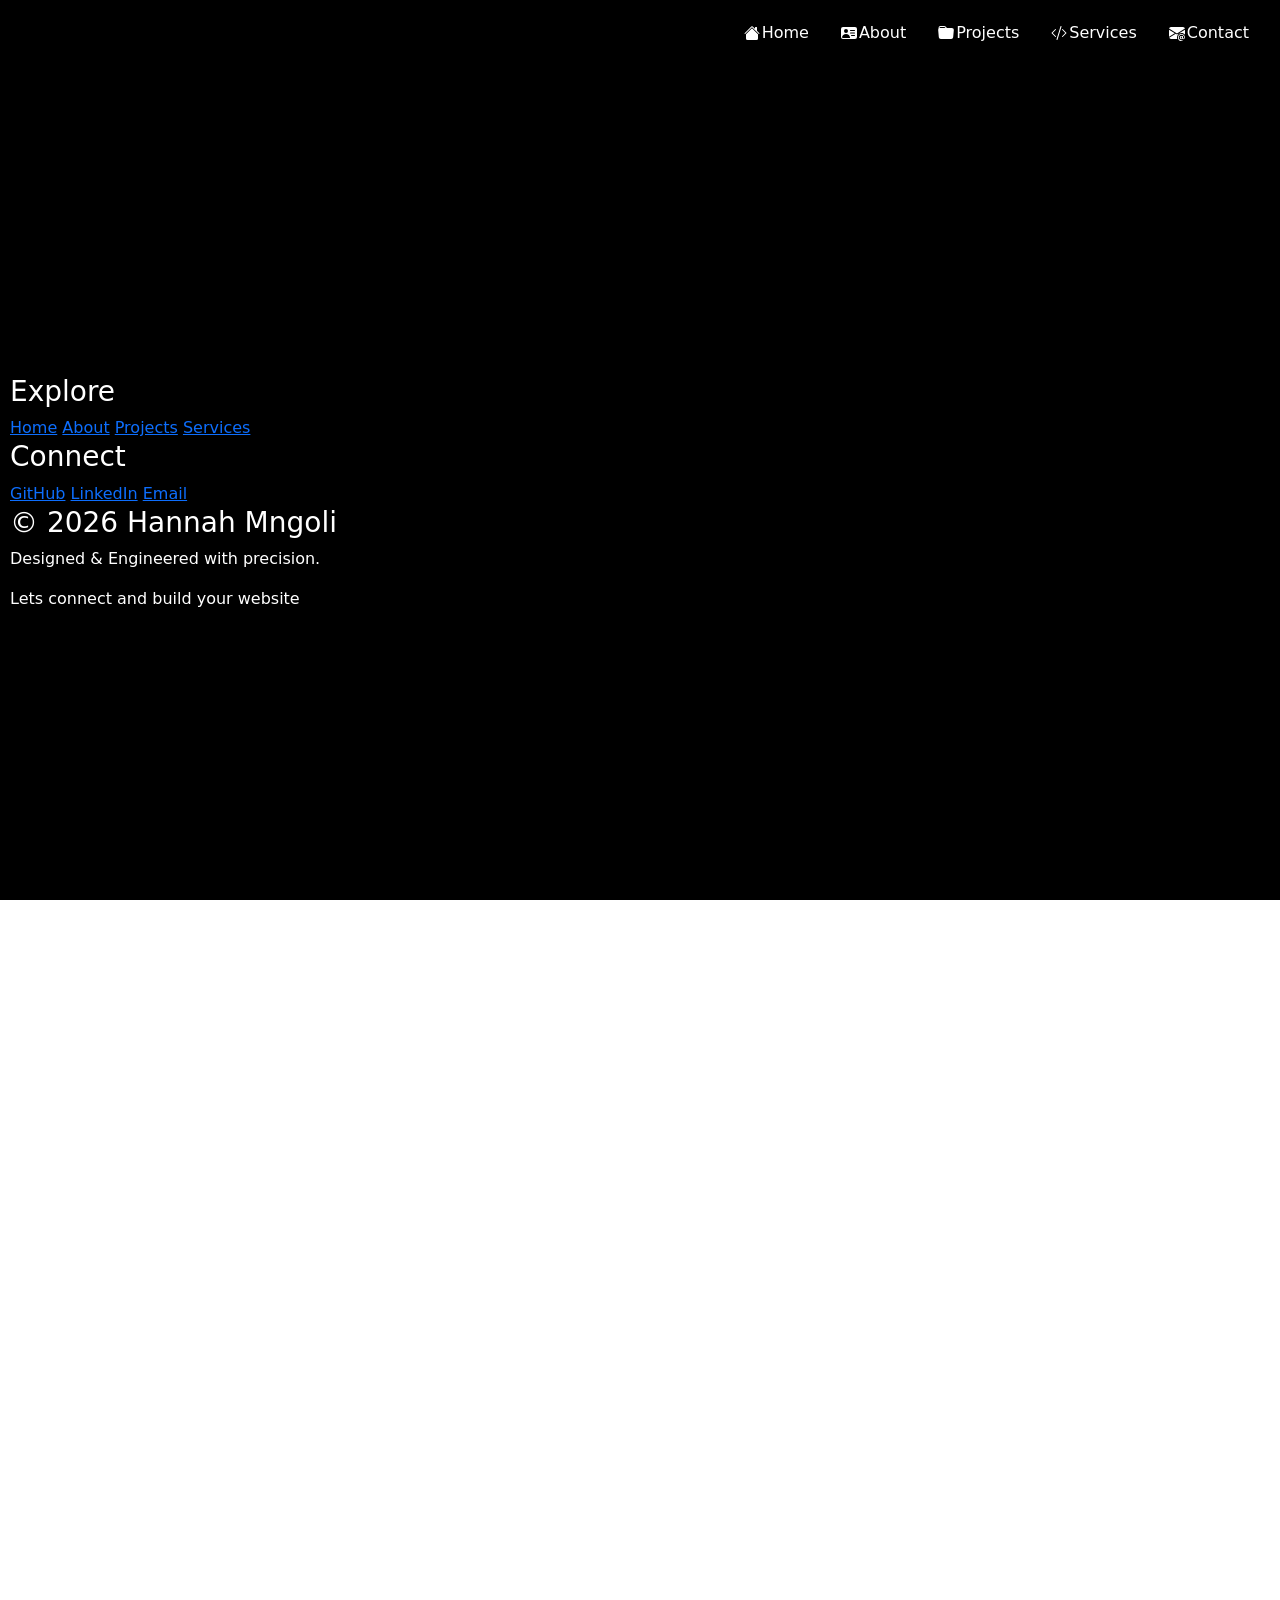
==== commit 42a25fa7: "Merge branch 'main' of https://github.com/hannihM/Portfolio26" ====
--- a/index.html
+++ b/index.html
@@ -145,7 +145,474 @@
         </div>
       </div>
     </section>
+    <section id="about" class="section">
+      <div class="content">
+        <nav>
+            <a href="#home">
+                <svg xmlns="http://www.w3.org/2000/svg" width="16" height="16" fill="currentColor" class="bi bi-house-fill" viewBox="0 0 16 16">
+                <path d="M8.707 1.5a1 1 0 0 0-1.414 0L.646 8.146a.5.5 0 0 0 .708.708L8 2.207l6.646 6.647a.5.5 0 0 0 .708-.708L13 5.793V2.5a.5.5 0 0 0-.5-.5h-1a.5.5 0 0 0-.5.5v1.293z"/>
+                <path d="m8 3.293 6 6V13.5a1.5 1.5 0 0 1-1.5 1.5h-9A1.5 1.5 0 0 1 2 13.5V9.293z"/>
+                </svg>
+                <span>Home</span>
+            </a> 
+            <a href="#about">
+                <svg xmlns="http://www.w3.org/2000/svg" width="16" height="16" fill="currentColor" class="bi bi-person--fill" viewBox="0 0 16 16">
+                <path d="M0 4a2 2 0 0 1 2-2h12a2 2 0 0 1 2 2v8a2 2 0 0 1-2 2H2a2 2 0 0 1-2-2zm9 1.5a.5.5 0 0 0 .5.5h4a.5.5 0 0 0 0-1h-4a.5.5 0 0 0-.5.5M9 8a.5.5 0 0 0 .5.5h4a.5.5 0 0 0 0-1h-4A.5.5 0 0 0 9 8m1 2.5a.5.5 0 0 0 .5.5h3a.5.5 0 0 0 0-1h-3a.5.5 0 0 0-.5.5m-1 2C9 10.567 7.21 9 5 9c-2.086 0-3.8 1.398-3.984 3.181A1 1 0 0 0 2 13h6.96q.04-.245.04-.5M7 6a2 2 0 1 0-4 0 2 2 0 0 0 4 0"/>
+                </svg>
+                <span>About</span>
+            </a>
+
+            <a href="#projects">
+                <svg xmlns="http://www.w3.org/2000/svg" width="16" height="16" fill="currentColor" class="bi bi-folder-fill" viewBox="0 0 16 16">
+                <path d="M9.828 3h3.982a2 2 0 0 1 1.992 2.181l-.637 7A2 2 0 0 1 13.174 14H2.825a2 2 0 0 1-1.991-1.819l-.637-7a2 2 0 0 1 .342-1.31L.5 3a2 2 0 0 1 2-2h3.672a2 2 0 0 1 1.414.586l.828.828A2 2 0 0 0 9.828 3m-8.322.12q.322-.119.684-.12h5.396l-.707-.707A1 1 0 0 0 6.172 2H2.5a1 1 0 0 0-1 .981z"/>
+                </svg>
+                <span>Projects</span>
+            </a>
+
+            <a href="#services">
+                <svg xmlns="http://www.w3.org/2000/svg" width="16" height="16" fill="currentColor" class="bi bi-code-slash" viewBox="0 0 16 16">
+                <path d="M10.478 1.647a.5.5 0 1 0-.956-.294l-4 13a.5.5 0 0 0 .956.294zM4.854 4.146a.5.5 0 0 1 0 .708L1.707 8l3.147 3.146a.5.5 0 0 1-.708.708l-3.5-3.5a.5.5 0 0 1 0-.708l3.5-3.5a.5.5 0 0 1 .708 0m6.292 0a.5.5 0 0 0 0 .708L14.293 8l-3.147 3.146a.5.5 0 0 0 .708.708l3.5-3.5a.5.5 0 0 0 0-.708l-3.5-3.5a.5.5 0 0 0-.708 0"/>
+                </svg>
+                <span>Services</span>
+            </a>
+
+            <a href="mailto:hmngoli@gmail.com">
+                <svg xmlns="http://www.w3.org/2000/svg" width="16" height="16" fill="currentColor" class="bi bi-envelope-at-fill" viewBox="0 0 16 16">
+                <path d="M2 2A2 2 0 0 0 .05 3.555L8 8.414l7.95-4.859A2 2 0 0 0 14 2zm-2 9.8V4.698l5.803 3.546zm6.761-2.97-6.57 4.026A2 2 0 0 0 2 14h6.256A4.5 4.5 0 0 1 8 12.5a4.49 4.49 0 0 1 1.606-3.446l-.367-.225L8 9.586zM16 9.671V4.697l-5.803 3.546.338.208A4.5 4.5 0 0 1 12.5 8c1.414 0 2.675.652 3.5 1.671"/>
+                <path d="M15.834 12.244c0 1.168-.577 2.025-1.587 2.025-.503 0-1.002-.228-1.12-.648h-.043c-.118.416-.543.643-1.015.643-.77 0-1.259-.542-1.259-1.434v-.529c0-.844.481-1.4 1.26-1.4.585 0 .87.333.953.63h.03v-.568h.905v2.19c0 .272.18.42.411.42.315 0 .639-.415.639-1.39v-.118c0-1.277-.95-2.326-2.484-2.326h-.04c-1.582 0-2.64 1.067-2.64 2.724v.157c0 1.867 1.237 2.654 2.57 2.654h.045c.507 0 .935-.07 1.18-.18v.731c-.219.1-.643.175-1.237.175h-.044C10.438 16 9 14.82 9 12.646v-.214C9 10.36 10.421 9 12.485 9h.035c2.12 0 3.314 1.43 3.314 3.034zm-4.04.21v.227c0 .586.227.8.581.8.31 0 .564-.17.564-.743v-.367c0-.516-.275-.708-.572-.708-.346 0-.573.245-.573.791"/>
+                </svg>
+                <span>Contact</span>
+            </a>
+        </nav>
+        <div class="text">
+          <img src="https://assets.codepen.io/197359/flower-blue.png" alt="">
+          <div class="words">
+                    <h2><strong>About Me</strong></h2>
+                    <div class="stack">
+                        <span>
+                            <svg xmlns="http://www.w3.org/2000/svg" width="1em" height="1em" viewBox="0 0 24 24">
+	<path d="M0 0h24v24H0z" fill="none" />
+	<g fill="none">
+		<g fill="currentColor" clip-path="url(#SVGXv8lpc2Y)">
+			<path d="M11.914 0C5.82 0 6.2 2.656 6.2 2.656l.007 2.752h5.814v.826H3.9S0 5.789 0 11.969s3.403 5.96 3.403 5.96h2.03v-2.867s-.109-3.42 3.35-3.42h5.766s3.24.052 3.24-3.148V3.202S18.28 0 11.913 0M8.708 1.85c.578 0 1.046.47 1.046 1.052c0 .581-.468 1.051-1.046 1.051s-1.046-.47-1.046-1.051c0-.582.467-1.052 1.046-1.052" />
+			<path d="M12.087 24c6.092 0 5.712-2.656 5.712-2.656l-.007-2.752h-5.814v-.826h8.123s3.9.445 3.9-5.735s-3.404-5.96-3.404-5.96h-2.03v2.867s.109 3.42-3.35 3.42H9.452s-3.24-.052-3.24 3.148v5.292S5.72 24 12.087 24m3.206-1.85c-.579 0-1.046-.47-1.046-1.052c0-.581.467-1.051 1.046-1.051c.578 0 1.046.47 1.046 1.051c0 .582-.468 1.052-1.046 1.052" />
+		</g>
+		<defs>
+			<clipPath id="SVGXv8lpc2Y">
+				<path fill="#fff" d="M0 0h24v24H0z" />
+			</clipPath>
+		</defs>
+	</g>
+</svg>
+Python
+                        </span>
+                        <span>
+                            <svg xmlns="http://www.w3.org/2000/svg" width="1em" height="1em" viewBox="0 0 24 24">
+	<path d="M0 0h24v24H0z" fill="none" />
+	<path fill="currentColor" d="M6 3a3 3 0 0 0-3 3v12a3 3 0 0 0 3 3h12a3 3 0 0 0 3-3V6a3 3 0 0 0-3-3zm7.334 13.055q1.08.87 2.156.858q.66 0 1.012-.242a.75.75 0 0 0 .341-.66a.97.97 0 0 0-.34-.748q-.352-.307-1.332-.616q-1.177-.34-1.815-.88q-.626-.54-.638-1.507q0-.913.792-1.529q.77-.616 1.97-.616q1.672 0 2.683.814l-.77 1.199a2.6 2.6 0 0 0-.935-.462a3.2 3.2 0 0 0-.946-.165q-.57 0-.913.209q-.34.21-.34.55q0 .374.417.638q.42.254 1.43.561q1.221.363 1.738.968t.517 1.54q0 .957-.737 1.65q-.726.682-2.112.715q-1.815 0-3.036-1.089zm-5.53.638q.352.22.847.22q.517 0 .858-.297q.34-.308.341-1.067v-5.302h1.485v5.588q-.033 1.298-.748 1.87a2.5 2.5 0 0 1-.891.484a3.3 3.3 0 0 1-.935.143q-.825 0-1.463-.286q-.682-.307-1.144-1.089l1.034-.847q.285.385.616.583" />
+</svg>
+JavaScript
+                        </span>
+                        <span>
+                            <svg xmlns="http://www.w3.org/2000/svg" width="1em" height="1em" viewBox="0 0 24 24">
+	<path d="M0 0h24v24H0z" fill="none" />
+	<path fill="currentColor" d="m15.638 4.566l.056.032c-.758.4-2.924 1.689-2.924 3.332c0 .554.317 1.088.614 1.59c.262.442.509.857.509 1.238c0 .957-.933 1.7-1.46 2.042l-.1-.058c.199-.243.444-.65.444-1.084c0-.598-.307-1.076-.618-1.561c-.322-.501-.648-1.01-.648-1.67c0-2.292 3.115-3.522 4.127-3.861m-4.095 1.212c1.253-1.12 2.622-2.344 2.622-4.185c0-.833-.341-1.365-.51-1.578L13.6.046c.04.166.1.472.1.872c0 1.676-1.422 2.85-2.798 3.988C9.611 5.974 8.36 7.008 8.36 8.392c0 1.985 1.958 3.206 2.785 3.722l.063.04l.05-.03q-.067-.074-.142-.152c-.636-.677-1.602-1.704-1.602-3.275c0-1.103.974-1.974 2.03-2.919m-.452 9.908c1.764 0 2.998-.253 3.546-.408l.832.48c-.793.403-2.551.71-4.382.71c-2.153 0-4.507-.462-4.514-1.078c-.005-.34.765-.566 1.595-.712l.05.029s-.281.101-.278.333c.004.35 1.42.646 3.15.646m-3.529 2.171c0-.408.839-.6 1.223-.677l.05.03c-.066.049-.102.116-.102.173c0 .267.93.511 2.356.511c1.278 0 1.988-.157 2.41-.258l.99.573c-.045.032-1.02.645-3.402.645c-1.731 0-3.525-.432-3.525-.997m8.529-1.728c1.18-.673 2.361-1.469 2.428-2.747c.044-.839-.727-1.454-1.57-1.29l.045-.112v-.002c.212-.064.474-.116.767-.116c.943 0 1.666.565 1.758 1.356c.186 1.586-2.062 2.618-3.321 2.973zm1.975 2.988c.01 1.09-3.698 1.738-7.012 1.767c-2.861.025-7.474-.516-7.484-1.605c-.006-.753 2-1.275 3.09-1.425l.115.066s-1.625.377-1.62 1.062c.006.683 3.425 1.274 5.894 1.253c3.825-.034 6.414-.657 6.72-1.502l.054-.031c.112.082.24.217.243.415M6.43 21.337a26 26 0 0 0 4.279.325c6.208-.054 7.96-1.58 8.23-1.912l.047.028c-.064 1.208-3.347 2.212-7.396 2.247c-2.061.018-3.937-.22-5.285-.615zm2.602-9.283c-1.079.083-3.396.426-3.396 1.036c0 .462 2.124 1.113 5.452 1.113c2.994 0 4.884-.565 5.325-.78l-.643-.375c-.46.125-2.169.506-4.682.506c-1.48 0-4.03-.273-4.03-.69c0-.374 1.591-.663 2.048-.745l.029-.005z" />
+</svg>
+Java
+                        </span>
+                        <span>
+                            <svg xmlns="http://www.w3.org/2000/svg" width="1em" height="1em" viewBox="0 0 24 24">
+                                <path d="M0 0h24v24H0z" fill="none" />
+                                <g fill="none" stroke="currentColor" stroke-width="1.5">
+                                    <path d="M12 8c5.523 0 10 1.79 10 4s-4.477 4-10 4s-10-1.79-10-4s4.477-4 10-4Z" />
+                                    <path d="M15.56 9.975c2.836 4.842 3.543 9.674 1.577 10.792s-5.859-1.9-8.696-6.742S4.897 4.35 6.863 3.233s5.859 1.9 8.696 6.742Z" />
+                                    <path d="M15.56 14.025c-2.838 4.842-6.731 7.86-8.697 6.742s-1.26-5.95 1.578-10.792s6.73-7.86 8.696-6.742s1.26 5.95-1.578 10.792Z" />
+                                    <path stroke-linecap="round" stroke-linejoin="round" d="M12.25 12H12m.5 0a.5.5 0 1 1-1 0a.5.5 0 0 1 1 0" />
+                                </g>
+                            </svg>
+                            React
+                        </span>
+                        <span>
+                            <svg xmlns="http://www.w3.org/2000/svg" width="1em" height="1em" viewBox="0 0 24 24">
+                                <path d="M0 0h24v24H0z" fill="none" />
+                                <path fill="currentColor" d="M12 23.956c-.342 0-.66-.089-.957-.243l-3.029-1.738c-.455-.242-.227-.33-.09-.374c.614-.198.728-.242 1.366-.595c.068-.044.16-.022.228.022l2.323 1.343c.09.044.205.044.273 0l9.087-5.084c.09-.044.136-.132.136-.242V6.899c0-.11-.045-.198-.136-.242l-9.087-5.061c-.091-.044-.205-.044-.273 0L2.754 6.657c-.091.044-.137.154-.137.242v10.146c0 .088.046.198.137.242l2.482 1.387c1.344.66 2.186-.11 2.186-.88V7.78c0-.132.114-.264.274-.264h1.161c.137 0 .273.11.273.264v10.013c0 1.739-.979 2.751-2.687 2.751c-.524 0-.934 0-2.095-.55l-2.391-1.32A1.85 1.85 0 0 1 1 17.067V6.921c0-.66.364-1.276.957-1.606L11.044.23a2.1 2.1 0 0 1 1.912 0l9.088 5.084c.592.33.956.946.956 1.606v10.146c0 .66-.364 1.276-.956 1.607l-9.087 5.083a2.4 2.4 0 0 1-.957.198m2.801-6.977c-3.985 0-4.805-1.76-4.805-3.257c0-.132.114-.264.273-.264h1.184c.137 0 .25.088.25.22c.183 1.166.707 1.738 3.121 1.738c1.913 0 2.733-.418 2.733-1.408c0-.572-.228-.99-3.211-1.276c-2.483-.243-4.031-.77-4.031-2.685c0-1.783 1.548-2.84 4.145-2.84c2.915 0 4.35.969 4.532 3.082a.35.35 0 0 1-.069.198c-.045.044-.113.088-.182.088h-1.184a.265.265 0 0 1-.25-.198c-.274-1.21-.98-1.607-2.847-1.607c-2.096 0-2.346.704-2.346 1.233c0 .638.296.836 3.12 1.188c2.801.352 4.122.858 4.122 2.75c-.023 1.938-1.662 3.038-4.555 3.038" />
+                            </svg>
+                            Node.js
+                        </span>
+                        <span>
+                            <svg xmlns="http://www.w3.org/2000/svg" width="1em" height="1em" viewBox="0 0 24 24">
+	<path d="M0 0h24v24H0z" fill="none" />
+	<path fill="currentColor" d="M24 18.588a1.53 1.53 0 0 1-1.895-.72l-3.45-4.771l-.5-.667l-4.003 5.444a1.466 1.466 0 0 1-1.802.708l5.158-6.92l-4.798-6.251a1.595 1.595 0 0 1 1.9.666l3.576 4.83l3.596-4.81a1.435 1.435 0 0 1 1.788-.668L21.708 7.9l-2.522 3.283a.666.666 0 0 0 0 .994l4.804 6.412zM.002 11.576l.42-2.075c1.154-4.103 5.858-5.81 9.094-3.27c1.895 1.489 2.368 3.597 2.275 5.973H1.116C.943 16.447 4.005 19.009 7.92 17.7a4.08 4.08 0 0 0 2.582-2.876c.207-.666.548-.78 1.174-.588a5.42 5.42 0 0 1-2.589 3.957a6.27 6.27 0 0 1-7.306-.933a6.58 6.58 0 0 1-1.64-3.858c0-.235-.08-.455-.134-.666A88 88 0 0 1 0 11.577zm1.127-.286h9.654c-.06-3.076-2.001-5.258-4.59-5.278c-2.882-.04-4.944 2.094-5.071 5.264z" />
+</svg>
+Express.js
+                        </span>
+                        <span>
+                            <svg xmlns="http://www.w3.org/2000/svg" width="1em" height="1em" viewBox="0 0 24 24">
+	<path d="M0 0h24v24H0z" fill="none" />
+	<path fill="currentColor" d="M14.5 3L12 7.156L9.857 3H2l10 18L22 3zM4.486 4.5h2.4L12 13.8l5.107-9.3h2.4L12 18.021z" />
+</svg>
+Vue.js
+                        </span>
+                        <span>
+                            <svg xmlns="http://www.w3.org/2000/svg" width="1em" height="1em" viewBox="0 0 512 512">
+	<path d="M0 0h512v512H0z" fill="none" />
+	<path fill="currentColor" d="M153.001 434.531c-53.682-31.457-99.53-107.4-123.226-174.012c-9.518-28.896-12.778-59.876-25.048-87.656c-12.835-20.176 2.2-42.233 24.3-48.646c9.84-1.889 27.142-11.17 6.257-4.536c-18.723 13.737-20.535-12.47-1.336-14.13c13.103-1.74 17.927-12.467 13.446-22.123c-14.065-9.172 34.106-19.253 9.868-32.939c-25.25-27.24 35.318-32.485 20.375-1.547c-3.577 23.79 42.322-4.36 31.673 23.111c10.824 13.193 40.533 3.003 39.796 21.512c15.768 1.084 21.18 14.35 35.982 15.37c15.34 6.927 43.151 12.386 48.371 29.674c-15.22 12.05-50.463-24.89-52.156 8.464c6.422 117.654 12.507 158.22 69.32 219.855c38.268 43.3 90.852 63.719 135.244 70.988c9.562-7.314 26.444-34.505 41.36-23.04c.709 12.884-29.606 26.932-1.425 25.509c16.547-4.992 28.025 12.797 41.651-3.25c12.555 14.872 52.18-9.5 43.248 20.896c-12.078 7.792-29.695 3.083-41.793 13.804c-19.948-9.963-35.83 8.915-57.913 6.527c-85.133 14.9-196.073 1.46-257.994-43.831m100.061 36.821c37.114 5.162 75.442 13.102 112.689 5.86c-16.858-7.613-34.286 2.965-51.08-5.444c-20.142 4.335-41.757-1.104-62.234-3.781c-23.286-10.373-48.416-17.505-70.222-30.968c-27.248-9.953 14.092 12.763 21.45 14.603c17.034 9.668-18.73-4.957-23.773-8.976c-14.266-8.003-16.445-6.137-1.773 1.99c22.878 14.173 51.55 23.782 74.943 26.716m-106.228-50.599c20.684 7.662-.092-14.546-9.57-13.255c-4.2-7.286-16.044-11.888-7.689-15.802c-15.03 5.218-15.744-19.842-22.81-16.262c-15.9-5.02-6.188-22.806-25.128-33.729c-1.729-11.508-18.818-21.49-24.268-38.85c-2.408-8.888-19.307-34.412-8.926-10.658c8.84 22.866 24.392 42.449 37.334 62.01c10.05 18.623 21.916 38.087 40.218 49.705c6.17 5.918 12.126 14.986 20.839 16.841m26.638-36.043c-11.317-6.033-35.955-9.155-18.569 4.646c11.161 4.51 39.606 6.698 18.57-4.646m18.97 23.984c24.306 6.876-20.44-15.371-5.998-2.53zm.205-12.88c17.658 2.277-21.01-12.01-3.874-1.278zm61.37 37.735c16.486-9.856 11.051 23.08 27.97 2.782c16.688-12.185-14.412 15.065 6.156 2.173c14.874-9.949 36.845 4.716 50.724 9.5c9.982-.49 19.685 8.632 29.917 3.083c19.698-5.306-38.518-7.87-23.257-17.282c-18.024 5.245-31.34-6.254-40.209-17.798c-20.217-4.669-43.592-15.005-53.682-32.896c-4.114-6.718 5.943.946-3.55-10.034c-12.183-10.836-18.266-23.136-26.444-36.307c-9.77-5.212-10.908-20.552-11.896-.514c.078-12.646-11.795-21.158-14.693-17.62c-.052-12.18 12.706-6.074 3.775-15.086c-1.922-12.623-8.252-25.777-10.154-40.029c-2.956-6.87-.416-21.584-10.089-6.032c-3.524 16.437-1.17-20.198 4.31-8.118c7.193-12.327-2.582-10.877-2.982-9.165c4.685-10.402 2.966-25.155-1.223-19.527c2.497-11.023 3.945-40.57-3.736-35.335c4.656-11.527 8.83-52.748-11.382-37.032c-8.192.115-22.377 2.974-29.082 6.308c21.024 11.59-2.115 4.186-10.673 2.344c-1.116 10.723-9.592 6.085-20.182 6.19c16.914 2.093-8.237 17.3-17.94 11.393c-12.603 6.023 10.875 21.058.252 25.706c1.306 7.008-19.306-2.53-17.688 13.654c-12.234-5.147-1.684 19.198 4.437 10.965c20.808 5.631 14.648 18.47 15.178 30.667c-3.39 7.107-16.739-16.705-2.973-15.602c-10.86-17.642-12.013-6.377-21.038 1.819c-2.099.595 23.02 11.66 7.256 17.133c13.869 2.14 14.263 14.276 17.087 21.956c8.335 8.682 6.63-9.587 16.603.846c-6.311-9.295-33.431-26.19-11.596-20.771c-.117-9.356-3.95-16.9 2.74-16.717c6.625-11.997-6.938 29.58 7.995 14.333c4.133-1.805 5.157-12.012 12.587.964c10.792 10.616 3.898 18.309-11.325 8.588c2.724 9.24 20.364 12.541 17.05 26.99c3.514 12.706 8.43 8.026 12.716 7.291c3.362 12.347 5.271 3.268 5.43-2.607c15.395 3.295 11.789 12.395 16.606 18.752c10.607 4.788-15.183-32.454 3.028-11.198c19.16 17.298 7.29 23.261-10.009 21.748c14.388 1.178 14.69 13.994 28.005 14.165c11.572 5.967 20.693 28.354-.704 18.913c-12.065-7.486-33.558-14.714-12.108-1.987c5.077 3.214 35.545 14.663 54.652 26.178c10.579 7.232 19.582 20.943 24.765 23.156c-11.493 5.49-34.634-4.383-17.45-7.409c-10.719-1.952-22.402-7.45-12.508 5.982c8.508 7.779 30.928 6.517 34.907 7.342c-3.373 7.433-9.162 8.024.139 8.6c-10.376 5.53 3.327 6.386 4.288 9.545m-22.337-68.123c-6.824-10.76-5.192 1.606 1.12 8.207c10.09 12 2.379-6.802-1.12-8.207m-37.672-55.658s1.682-11.35-3.507-12.605c-5.19-1.256-2.33.834 1.822 9.819c.99 2.143 1.602 2.886 1.594 2.837m-56.712-43.072c-5.155-11.545 2.453-5.276 1.345-10.2c-2.38-4.95-25.508-31.236-14.973-11.391c9.534 23.673-5.998-2.972-7.618-11.038c-1.791 4.953 3.772 21.176 7.135 26.705c8.561 13.185 4.71-7.22 14.11 5.924m-47.363-45.524c-13.386-11.26 4.127 5.55-1.309 5.338c-14.107-10.303-8.34-3.004-.372 4.914c8.632 12.827 15.757-7.686 1.681-10.252m6.873 1.936c25.322 6.957-26.949-24.436-3.785-3.822zm70.076 29.93c-7.268.147 3.014-15.827-6.73-12.675c-3.419-24.828-10.786 11.474-.762 17.484c3.095 8.893 6.346 5.27 7.492-4.81m-59.785-35.319c33.717 15.562-24.413-25.739-9.532-5.207c1.769 3.957 6.008 4.286 9.532 5.207m3.864-8.066c25.537 10.556-2.272-6.869-11.116-4.977c2.23 3.263 8.278 1.836 11.116 4.977m3.42-9.555c8.29-1.656-1.1-4.314-6.054-8.25c-11.465-17.223 1.705 1.39-1.898 6.677c4.771 4.69 20.99 13.075 7.951 1.573m58.647-26.721c-3.385 17.891-6.838 10.43-1.985-2.91c-1.161-17.12-11.565 10.484-6.967 18.587c7.602 12.109 15.204-29.758 8.952-15.677m10.109 213.016c13.167 3.379 13.1-2.048 1.2-3.66c-6.402-5.955-26.599-12.271-8.521-.74c1.197 3.033 4.98 2.963 7.32 4.4m-46.75-31.05c7.254 5.409 27.323 15.33 10.334 2.058c5.728-6.654-10.963-10.197-5.426-14.648c-14.084-8.618-11.11-7.852-1.244-7.58c-16.925-7.566 2.444-7 1.532-10.877c-6.527-1.289-32.417-11.508-17.186.84c-15.484-7.895-3.69 2.94-8.37 1.795c-15.833-4.317 14.1 12.059-2.514 7.994c9.083 7.198 24.449 18.438 3.84 7.617c-2.716 3.909 14.748 9.834 19.034 12.8m164.515 96.479c6.945-6.73.284 10.72 11.508-1.648c.121-8.853-.346-14.082-12.898-3.328c-3.46 1.92-5.005 10.079 1.39 4.976m-113.73-73.02c7.725 6.863 35.482 5.036 9.383.845c-3.866-5.715-24.545-4.34-9.383-.844M59.833 293.379c-11.223-16.012-6.976-23.21-17.799-36.283c-2.048-9.998-18.565-32.685-8.543-8.65c9.18 14.057 11.909 35.822 26.342 44.933M392.335 451.41c10.919-2.213 35.8 5.558 39.821-2.895c-13.259-.321-45.873-9.354-47.417 2.156zm-371.8-275.906c-1.99-11.407-4.396-31.43 14.638-24.664c-25.407 5.044 17.584 31.579 12.155 10.629c10.683.523 20.899-6.314 15.293 4.062c21.048-2.325 35.641-20.578 55.973-18.02c15.838-2.096 33.154-3.685 50.22-10.06c14.033-1.011 27.541-16.12 19.85-25.074c-19.136-1.619-39.168.775-60.318 4.98c-23.438 4.872-44.727 14.129-68.375 18.102c-23.05 3.096 4.637 8.531-1.966 9.742c-12.028 4.173 14.344 6.988-1.56 11.387c-9.82-1.867-20.044-5.242-15.849-15.592c-22.08 2.865-41.481 12.029-24.037 34.498zm59.011-24.563c19.25 13.16-3.308-21.605-8.485-2.533c2.405-.592 6.186.812 8.485 2.533m5.48-8.819c18.248 1.836-2.796-11.586-3.47-3.159zm30.583-11.176c26.935-5.127-9.864-8.558-17.755.925c5 2.28 10.535-6.36 17.755-.925m46.2-9.176c17.028-2.615 2.677-10.431-2.305 2.623c1.806 4.116 2.675-1.234 2.305-2.623m-91.595 69.56c9.624-.66 15.057-10.616-1.862-10.044c-26.221-2.714 23.135 8.979-3.363 5.635c-3.561 2.358 5.018 5.062 5.225 4.41M56.737 115.31c17.176-5.843 38.86-10.806 48.527 3.286c-7.272-10.259-3.083-20.122 4.712-5.598c11.024 14.696 14.979-3.775 9.372-11.613c5.335 8.437 25.138 26.808 5.47.642c13.033-15.677-26.094 2.053-34.987 1.874c-4.28 1.92-44.177 10.175-33.094 11.41m10.066-19.278c9.796-7.394 33.88 4.398 18.425-7.348c-1.51-1.335-33.844 8.907-18.425 7.348m35.713 1.474c11.464.293-4.946-15.401 8.716-8.29c-2.244-7.33-15.906-8.702-22.585-11.63c-3.778 6.701 7.69 20.01 13.869 19.92m-42.109-50.25C47.4 30.274 84.872 50.11 71.655 32.33c-11.124-8.858-21.813 9.969-11.248 14.926m166.945 89.921c5.967-10.576-24.633-14.257-4.02-3.748c1.898.634 1.469 4.48 4.02 3.748" />
+</svg>
+Flask
+                        </span>
+                        <span>
+                            <svg xmlns="http://www.w3.org/2000/svg" width="1em" height="1em" viewBox="0 0 24 24">
+	<path d="M0 0h24v24H0z" fill="none" />
+	<path fill="currentColor" d="M13.74 4.23a35 35 0 0 1-1.713-2.216a.033.033 0 0 0-.054 0a35 35 0 0 1-1.713 2.217c-7.212 9.187 1.138 15.385 1.138 15.385l.067.047c.064.959.221 2.337.221 2.337h.628s.157-1.372.22-2.33l.069-.054s8.349-6.198 1.138-15.385M12 19.482s-.374-.32-.475-.48l-.001-.016l.453-10.002a.024.024 0 0 1 .047 0l.452 10.002v.017c-.101.16-.476.48-.476.48" />
+</svg>
+MongoDB
+                        </span>
+                        <span>
+                            <svg xmlns="http://www.w3.org/2000/svg" width="1em" height="1em" viewBox="0 0 24 24">
+	<path d="M0 0h24v24H0z" fill="none" />
+	<path fill="currentColor" fill-rule="evenodd" d="M20.422 17.337c-1.088-.03-1.932.081-2.64.379c-.203.082-.53.082-.557.338c.11.108.122.284.218.433c.163.27.449.635.707.824l.87.622c.531.325 1.13.514 1.647.838c.299.19.598.433.898.636c.152.108.244.284.435.352v-.041c-.095-.122-.123-.297-.217-.433l-.409-.392a6.4 6.4 0 0 0-1.415-1.365c-.435-.298-1.387-.703-1.564-1.203l-.027-.03c.299-.03.653-.136.939-.217c.463-.121.884-.095 1.36-.216l.653-.19v-.12c-.245-.244-.422-.569-.68-.798a18 18 0 0 0-2.245-1.663c-.422-.27-.966-.447-1.415-.676c-.164-.081-.435-.122-.53-.257c-.246-.297-.381-.69-.558-1.041l-1.116-2.353c-.245-.527-.395-1.054-.694-1.54c-1.4-2.3-2.925-3.692-5.265-5.058c-.503-.284-1.101-.406-1.738-.554l-1.02-.055c-.218-.094-.436-.351-.626-.473c-.775-.487-2.775-1.541-3.347-.151c-.368.878.544 1.743.854 2.19c.231.31.53.662.694 1.014c.091.23.122.473.217.716c.218.595.422 1.258.708 1.812c.152.284.312.582.503.839c.109.151.3.216.34.46c-.19.27-.204.675-.313 1.014c-.49 1.528-.3 3.42.395 4.545c.218.338.731 1.082 1.428.798c.613-.244.476-1.014.653-1.69c.041-.162.014-.27.095-.379v.03l.558 1.123c.422.662 1.157 1.352 1.769 1.812c.326.243.584.662.992.81v-.04h-.026c-.082-.121-.205-.176-.314-.27a6.6 6.6 0 0 1-.707-.812a17.4 17.4 0 0 1-1.523-2.46c-.218-.42-.409-.879-.585-1.298c-.083-.162-.083-.406-.218-.487c-.205.297-.503.555-.654.92c-.258.58-.285 1.297-.38 2.041c-.055.014-.03 0-.055.03c-.435-.107-.585-.554-.748-.932c-.408-.96-.476-2.501-.123-3.61c.096-.284.504-1.177.341-1.447c-.082-.257-.354-.405-.504-.608a5.5 5.5 0 0 1-.49-.865c-.325-.758-.489-1.596-.843-2.353c-.163-.352-.449-.717-.68-1.041c-.259-.365-.544-.622-.748-1.055c-.068-.151-.163-.392-.054-.554c.026-.108.081-.152.19-.176c.176-.151.68.04.857.121c.503.203.925.392 1.347.676c.19.135.394.392.64.46h.285c.436.095.925.03 1.333.152c.72.23 1.374.567 1.96.933a12 12 0 0 1 4.244 4.624c.163.311.23.595.38.92c.287.662.64 1.338.926 1.987c.286.636.558 1.285.966 1.812c.204.284 1.02.433 1.387.582c.272.12.694.23.94.378c.461.284.924.609 1.359.92c.217.162.898.5.939.77zM6.548 5.588a2.2 2.2 0 0 0-.557.068v.03h.027c.109.216.3.365.435.555l.313.649l.027-.03c.19-.136.286-.352.286-.676c-.082-.095-.095-.19-.163-.284c-.082-.135-.259-.203-.368-.311" clip-rule="evenodd" />
+</svg>
+MySQL
+                        </span>
+                        <span>
+                            <svg xmlns="http://www.w3.org/2000/svg" width="0.94em" height="1em" viewBox="0 0 480 512">
+	<path d="M0 0h480v512H0z" fill="none" />
+	<path fill="currentColor" d="m203.557 104.031l-85.513-43.17l-93.883 46.856l87.846 44.112zm39.225 19.791l89.665 45.29l-93.025 46.711l-87.982-44.177zm119.766-62.317l92.128 46.212l-82.406 41.376l-89.848-45.335zm-39.66-19.902L239.948 0l-82.036 40.96l85.468 43.098zm-64.835 357.195V512l100.466-50.15l-.091-113.248zm100.33-89.72l-.118-112.051l-100.212 49.831V358.95zM479 288.091V401.73l-85.701 42.754l-.072-113.111zm0-39.738V136.997l-85.792 42.682v112.28zm-256.415-1.495l-67.669-34.05v147.064L64.491 167.91c-.988-2.048-5.043-4.283-6.083-4.836L0 133.266v259.916l60.163 32.25V289.516l82.731 159.115c.851 1.722 9.027 18.29 17.825 24.113c11.678 7.767 61.82 37.918 61.82 37.918z" />
+</svg>
+Numpy
+                        </span>
+                        <span>
+                            <svg xmlns="http://www.w3.org/2000/svg" width="1em" height="1em" viewBox="0 0 128 128">
+	<path d="M0 0h128v128H0z" fill="none" />
+	<path fill="currentColor" d="M90.248 0v96.555h13.988V0zM46.236 7.566v29.05h13.989V7.565zm-22.472 23.88V128h13.988V31.445H23.764zm44.482.034v29.047h13.988V31.48zm-22.01 13.612v13.705h13.989V45.092zm0 22.143V96.28h13.989V67.234H46.236zm22.01 1.777v13.705h13.988V69.012zm0 22.19v29.046h13.988V91.201H68.246z" />
+</svg>
+Pandas
+                        </span>
+                        <span>
+                            <svg xmlns="http://www.w3.org/2000/svg" width="1em" height="1em" viewBox="0 0 24 24">
+	<path d="M0 0h24v24H0z" fill="none" />
+	<path fill="currentColor" fill-rule="evenodd" d="M8.667 9.417a2.583 2.583 0 1 0 0 5.166h2.583V9.417zm2.583-1.5H8.667a2.583 2.583 0 0 1 0-5.167h2.583zm1.5-5.167v5.167h2.583a2.584 2.584 0 0 0 0-5.167zm2.583 6.666a2.583 2.583 0 0 0-2.583 2.542v.083a2.583 2.583 0 1 0 2.583-2.625m-6.666 6.667a2.584 2.584 0 1 0 2.583 2.584v-2.584z" clip-rule="evenodd" />
+</svg>
+Figma
+                        </span>
+                        <span>
+                            <svg xmlns="http://www.w3.org/2000/svg" width="1em" height="1em" viewBox="0 0 24 24">
+	<path d="M0 0h24v24H0z" fill="none" />
+	<path fill="currentColor" d="M12 2C6.48 2 2 6.48 2 12s4.48 10 10 10s10-4.48 10-10S17.52 2 12 2m-.39 16.5c-2.95 0-4.86-2.21-4.86-5.56c0-4.32 2.99-7.45 6.36-7.45c2.04 0 3.25 1.03 3.25 2.42s-1.04 2.46-1.93 2.46c-.22 0-.33-.11-.33-.29c0-.4.64-1 .64-2.13c0-.95-.58-1.55-1.53-1.55c-2.04 0-4.36 2.41-4.36 6.58c0 2.46 1.22 4.24 3.19 4.24c1.71 0 3.18-1.22 4.03-2.96c.08-.15.15-.22.23-.22c.12 0 .23.1.23.33c0 1.01-1.81 4.12-4.94 4.12Z" />
+</svg>
+Canva
+                        </span>
+                    </div>
+                    <br>
+                    <p>
+                        I am a Software Developer and UI/UX Engineer focused on building robust backend systems and intuitive digital products. 
+                        <br><br>
+                        <strong>Education & Leadership Highlights:</strong>
+                        <ul>
+                            <li>CGPA 9.71 | Class of 2026</li>
+
+                            <li>International Service Director of College Rotract Club</li>
+
+                            <li>Chief Editor of College Newspaper</li>
+                        </ul>
+                    </p>
+        </div>
+      </div>
+    </section>
+    <section id="projects" class="section">
+      <div class="content">
+        <nav>
+            <a href="#home">
+                <svg xmlns="http://www.w3.org/2000/svg" width="16" height="16" fill="currentColor" class="bi bi-house-fill" viewBox="0 0 16 16">
+                <path d="M8.707 1.5a1 1 0 0 0-1.414 0L.646 8.146a.5.5 0 0 0 .708.708L8 2.207l6.646 6.647a.5.5 0 0 0 .708-.708L13 5.793V2.5a.5.5 0 0 0-.5-.5h-1a.5.5 0 0 0-.5.5v1.293z"/>
+                <path d="m8 3.293 6 6V13.5a1.5 1.5 0 0 1-1.5 1.5h-9A1.5 1.5 0 0 1 2 13.5V9.293z"/>
+                </svg>
+                <span>Home</span>
+            </a> 
+            <a href="#about">
+                <svg xmlns="http://www.w3.org/2000/svg" width="16" height="16" fill="currentColor" class="bi bi-person--fill" viewBox="0 0 16 16">
+                <path d="M0 4a2 2 0 0 1 2-2h12a2 2 0 0 1 2 2v8a2 2 0 0 1-2 2H2a2 2 0 0 1-2-2zm9 1.5a.5.5 0 0 0 .5.5h4a.5.5 0 0 0 0-1h-4a.5.5 0 0 0-.5.5M9 8a.5.5 0 0 0 .5.5h4a.5.5 0 0 0 0-1h-4A.5.5 0 0 0 9 8m1 2.5a.5.5 0 0 0 .5.5h3a.5.5 0 0 0 0-1h-3a.5.5 0 0 0-.5.5m-1 2C9 10.567 7.21 9 5 9c-2.086 0-3.8 1.398-3.984 3.181A1 1 0 0 0 2 13h6.96q.04-.245.04-.5M7 6a2 2 0 1 0-4 0 2 2 0 0 0 4 0"/>
+                </svg>
+                <span>About</span>
+            </a>
+
+            <a href="#projects">
+                <svg xmlns="http://www.w3.org/2000/svg" width="16" height="16" fill="currentColor" class="bi bi-folder-fill" viewBox="0 0 16 16">
+                <path d="M9.828 3h3.982a2 2 0 0 1 1.992 2.181l-.637 7A2 2 0 0 1 13.174 14H2.825a2 2 0 0 1-1.991-1.819l-.637-7a2 2 0 0 1 .342-1.31L.5 3a2 2 0 0 1 2-2h3.672a2 2 0 0 1 1.414.586l.828.828A2 2 0 0 0 9.828 3m-8.322.12q.322-.119.684-.12h5.396l-.707-.707A1 1 0 0 0 6.172 2H2.5a1 1 0 0 0-1 .981z"/>
+                </svg>
+                <span>Projects</span>
+            </a>
+
+            <a href="#services">
+                <svg xmlns="http://www.w3.org/2000/svg" width="16" height="16" fill="currentColor" class="bi bi-code-slash" viewBox="0 0 16 16">
+                <path d="M10.478 1.647a.5.5 0 1 0-.956-.294l-4 13a.5.5 0 0 0 .956.294zM4.854 4.146a.5.5 0 0 1 0 .708L1.707 8l3.147 3.146a.5.5 0 0 1-.708.708l-3.5-3.5a.5.5 0 0 1 0-.708l3.5-3.5a.5.5 0 0 1 .708 0m6.292 0a.5.5 0 0 0 0 .708L14.293 8l-3.147 3.146a.5.5 0 0 0 .708.708l3.5-3.5a.5.5 0 0 0 0-.708l-3.5-3.5a.5.5 0 0 0-.708 0"/>
+                </svg>
+                <span>Services</span>
+            </a>
+
+            <a href="mailto:hmngoli@gmail.com">
+                <svg xmlns="http://www.w3.org/2000/svg" width="16" height="16" fill="currentColor" class="bi bi-envelope-at-fill" viewBox="0 0 16 16">
+                <path d="M2 2A2 2 0 0 0 .05 3.555L8 8.414l7.95-4.859A2 2 0 0 0 14 2zm-2 9.8V4.698l5.803 3.546zm6.761-2.97-6.57 4.026A2 2 0 0 0 2 14h6.256A4.5 4.5 0 0 1 8 12.5a4.49 4.49 0 0 1 1.606-3.446l-.367-.225L8 9.586zM16 9.671V4.697l-5.803 3.546.338.208A4.5 4.5 0 0 1 12.5 8c1.414 0 2.675.652 3.5 1.671"/>
+                <path d="M15.834 12.244c0 1.168-.577 2.025-1.587 2.025-.503 0-1.002-.228-1.12-.648h-.043c-.118.416-.543.643-1.015.643-.77 0-1.259-.542-1.259-1.434v-.529c0-.844.481-1.4 1.26-1.4.585 0 .87.333.953.63h.03v-.568h.905v2.19c0 .272.18.42.411.42.315 0 .639-.415.639-1.39v-.118c0-1.277-.95-2.326-2.484-2.326h-.04c-1.582 0-2.64 1.067-2.64 2.724v.157c0 1.867 1.237 2.654 2.57 2.654h.045c.507 0 .935-.07 1.18-.18v.731c-.219.1-.643.175-1.237.175h-.044C10.438 16 9 14.82 9 12.646v-.214C9 10.36 10.421 9 12.485 9h.035c2.12 0 3.314 1.43 3.314 3.034zm-4.04.21v.227c0 .586.227.8.581.8.31 0 .564-.17.564-.743v-.367c0-.516-.275-.708-.572-.708-.346 0-.573.245-.573.791"/>
+                </svg>
+                <span>Contact</span>
+            </a>
+        </nav>
+        <div class="text">
+          <img src="https://assets.codepen.io/197359/flower-yellow.png" alt="">
+          <div class="words">
+            <h2><strong>Projects</strong></h2>
+            <div class="projects">
+                <div class="project">
+                    <div class="info">
+                        <h3><strong>Phunzira</strong></h3>
+                        <div class="links">
+                            <a href="https://github.com/hannihM/Phunzira" title="source code" target="_blank" class="link-offset-2 link-underline link-underline-opacity-0">
+                                <svg xmlns="http://www.w3.org/2000/svg" width="16" height="16" fill="currentColor" class="bi bi-github" viewBox="0 0 16 16">
+                                <path d="M8 0C3.58 0 0 3.58 0 8c0 3.54 2.29 6.53 5.47 7.59.4.07.55-.17.55-.38 0-.19-.01-.82-.01-1.49-2.01.37-2.53-.49-2.69-.94-.09-.23-.48-.94-.82-1.13-.28-.15-.68-.52-.01-.53.63-.01 1.08.58 1.23.82.72 1.21 1.87.87 2.33.66.07-.52.28-.87.51-1.07-1.78-.2-3.64-.89-3.64-3.95 0-.87.31-1.59.82-2.15-.08-.2-.36-1.02.08-2.12 0 0 .67-.21 2.2.82.64-.18 1.32-.27 2-.27s1.36.09 2 .27c1.53-1.04 2.2-.82 2.2-.82.44 1.1.16 1.92.08 2.12.51.56.82 1.27.82 2.15 0 3.07-1.87 3.75-3.65 3.95.29.25.54.73.54 1.48 0 1.07-.01 1.93-.01 2.2 0 .21.15.46.55.38A8.01 8.01 0 0 0 16 8c0-4.42-3.58-8-8-8"/>
+                                </svg>
+                            </a>
+                        </div>
+                    </div>
+                    <div class="stack">
+                        <span>
+                            <svg xmlns="http://www.w3.org/2000/svg" width="1em" height="1em" viewBox="0 0 24 24">
+                                <path d="M0 0h24v24H0z" fill="none" />
+                                <g fill="none" stroke="currentColor" stroke-width="1.5">
+                                    <path d="M12 8c5.523 0 10 1.79 10 4s-4.477 4-10 4s-10-1.79-10-4s4.477-4 10-4Z" />
+                                    <path d="M15.56 9.975c2.836 4.842 3.543 9.674 1.577 10.792s-5.859-1.9-8.696-6.742S4.897 4.35 6.863 3.233s5.859 1.9 8.696 6.742Z" />
+                                    <path d="M15.56 14.025c-2.838 4.842-6.731 7.86-8.697 6.742s-1.26-5.95 1.578-10.792s6.73-7.86 8.696-6.742s1.26 5.95-1.578 10.792Z" />
+                                    <path stroke-linecap="round" stroke-linejoin="round" d="M12.25 12H12m.5 0a.5.5 0 1 1-1 0a.5.5 0 0 1 1 0" />
+                                </g>
+                            </svg>
+                            React
+                        </span>
+                        <span>
+                            <svg xmlns="http://www.w3.org/2000/svg" width="1em" height="1em" viewBox="0 0 24 24">
+                                <path d="M0 0h24v24H0z" fill="none" />
+                                <path fill="currentColor" d="M12 23.956c-.342 0-.66-.089-.957-.243l-3.029-1.738c-.455-.242-.227-.33-.09-.374c.614-.198.728-.242 1.366-.595c.068-.044.16-.022.228.022l2.323 1.343c.09.044.205.044.273 0l9.087-5.084c.09-.044.136-.132.136-.242V6.899c0-.11-.045-.198-.136-.242l-9.087-5.061c-.091-.044-.205-.044-.273 0L2.754 6.657c-.091.044-.137.154-.137.242v10.146c0 .088.046.198.137.242l2.482 1.387c1.344.66 2.186-.11 2.186-.88V7.78c0-.132.114-.264.274-.264h1.161c.137 0 .273.11.273.264v10.013c0 1.739-.979 2.751-2.687 2.751c-.524 0-.934 0-2.095-.55l-2.391-1.32A1.85 1.85 0 0 1 1 17.067V6.921c0-.66.364-1.276.957-1.606L11.044.23a2.1 2.1 0 0 1 1.912 0l9.088 5.084c.592.33.956.946.956 1.606v10.146c0 .66-.364 1.276-.956 1.607l-9.087 5.083a2.4 2.4 0 0 1-.957.198m2.801-6.977c-3.985 0-4.805-1.76-4.805-3.257c0-.132.114-.264.273-.264h1.184c.137 0 .25.088.25.22c.183 1.166.707 1.738 3.121 1.738c1.913 0 2.733-.418 2.733-1.408c0-.572-.228-.99-3.211-1.276c-2.483-.243-4.031-.77-4.031-2.685c0-1.783 1.548-2.84 4.145-2.84c2.915 0 4.35.969 4.532 3.082a.35.35 0 0 1-.069.198c-.045.044-.113.088-.182.088h-1.184a.265.265 0 0 1-.25-.198c-.274-1.21-.98-1.607-2.847-1.607c-2.096 0-2.346.704-2.346 1.233c0 .638.296.836 3.12 1.188c2.801.352 4.122.858 4.122 2.75c-.023 1.938-1.662 3.038-4.555 3.038" />
+                            </svg>
+                            Node.js
+                        </span>
+                        <span>
+                            <svg xmlns="http://www.w3.org/2000/svg" width="1em" height="1em" viewBox="0 0 24 24">
+	<path d="M0 0h24v24H0z" fill="none" />
+	<path fill="currentColor" d="M24 18.588a1.53 1.53 0 0 1-1.895-.72l-3.45-4.771l-.5-.667l-4.003 5.444a1.466 1.466 0 0 1-1.802.708l5.158-6.92l-4.798-6.251a1.595 1.595 0 0 1 1.9.666l3.576 4.83l3.596-4.81a1.435 1.435 0 0 1 1.788-.668L21.708 7.9l-2.522 3.283a.666.666 0 0 0 0 .994l4.804 6.412zM.002 11.576l.42-2.075c1.154-4.103 5.858-5.81 9.094-3.27c1.895 1.489 2.368 3.597 2.275 5.973H1.116C.943 16.447 4.005 19.009 7.92 17.7a4.08 4.08 0 0 0 2.582-2.876c.207-.666.548-.78 1.174-.588a5.42 5.42 0 0 1-2.589 3.957a6.27 6.27 0 0 1-7.306-.933a6.58 6.58 0 0 1-1.64-3.858c0-.235-.08-.455-.134-.666A88 88 0 0 1 0 11.577zm1.127-.286h9.654c-.06-3.076-2.001-5.258-4.59-5.278c-2.882-.04-4.944 2.094-5.071 5.264z" />
+</svg>
+Express.js
+                        </span>
+                        <span>
+                            <svg xmlns="http://www.w3.org/2000/svg" width="1em" height="1em" viewBox="0 0 24 24">
+	<path d="M0 0h24v24H0z" fill="none" />
+	<path fill="currentColor" d="M13.74 4.23a35 35 0 0 1-1.713-2.216a.033.033 0 0 0-.054 0a35 35 0 0 1-1.713 2.217c-7.212 9.187 1.138 15.385 1.138 15.385l.067.047c.064.959.221 2.337.221 2.337h.628s.157-1.372.22-2.33l.069-.054s8.349-6.198 1.138-15.385M12 19.482s-.374-.32-.475-.48l-.001-.016l.453-10.002a.024.024 0 0 1 .047 0l.452 10.002v.017c-.101.16-.476.48-.476.48" />
+</svg>
+MongoDB
+                        </span>
+                    </div>
+                    <p>
+                        A centralized, high-performance repository engineered for seamless academic resource retrieval. 
+                        Features an intuitive, optimized search architecture enabling students to locate and index historical examination materials instantly.
+                    </p>
+                </div>
+                <div class="project">
+                    <div class="info">
+                        <h3><strong>VCKTsAssist</strong></h3>
+                        <div class="links">
+                            <a href="https://github.com/hannihM/VCKTsAssist" title="source code" target="_blank" class="link-offset-2 link-underline link-underline-opacity-0">
+                                <svg xmlns="http://www.w3.org/2000/svg" width="16" height="16" fill="currentColor" class="bi bi-github" viewBox="0 0 16 16">
+                                <path d="M8 0C3.58 0 0 3.58 0 8c0 3.54 2.29 6.53 5.47 7.59.4.07.55-.17.55-.38 0-.19-.01-.82-.01-1.49-2.01.37-2.53-.49-2.69-.94-.09-.23-.48-.94-.82-1.13-.28-.15-.68-.52-.01-.53.63-.01 1.08.58 1.23.82.72 1.21 1.87.87 2.33.66.07-.52.28-.87.51-1.07-1.78-.2-3.64-.89-3.64-3.95 0-.87.31-1.59.82-2.15-.08-.2-.36-1.02.08-2.12 0 0 .67-.21 2.2.82.64-.18 1.32-.27 2-.27s1.36.09 2 .27c1.53-1.04 2.2-.82 2.2-.82.44 1.1.16 1.92.08 2.12.51.56.82 1.27.82 2.15 0 3.07-1.87 3.75-3.65 3.95.29.25.54.73.54 1.48 0 1.07-.01 1.93-.01 2.2 0 .21.15.46.55.38A8.01 8.01 0 0 0 16 8c0-4.42-3.58-8-8-8"/>
+                                </svg>
+                            </a>
+                        </div>
+                    </div>
+                    <div class="stack">
+                        <span>
+                <svg xmlns="http://www.w3.org/2000/svg" width="1em" height="1em" viewBox="0 0 8 8">
+	<path d="M0 0h8v8H0z" fill="none" />
+	<path fill="currentColor" d="m1 7l3 1l3-1l1-7H0m1 1h6v1H2.5L3 3h3.5L6 6H2V5h3V4H2" />
+</svg>
+HTML
+            </span>
+                        <span>
+                            <svg xmlns="http://www.w3.org/2000/svg" width="1em" height="1em" viewBox="0 0 24 24">
+	<path d="M0 0h24v24H0z" fill="none" />
+	<path fill="currentColor" d="M6 3a3 3 0 0 0-3 3v12a3 3 0 0 0 3 3h12a3 3 0 0 0 3-3V6a3 3 0 0 0-3-3zm7.334 13.055q1.08.87 2.156.858q.66 0 1.012-.242a.75.75 0 0 0 .341-.66a.97.97 0 0 0-.34-.748q-.352-.307-1.332-.616q-1.177-.34-1.815-.88q-.626-.54-.638-1.507q0-.913.792-1.529q.77-.616 1.97-.616q1.672 0 2.683.814l-.77 1.199a2.6 2.6 0 0 0-.935-.462a3.2 3.2 0 0 0-.946-.165q-.57 0-.913.209q-.34.21-.34.55q0 .374.417.638q.42.254 1.43.561q1.221.363 1.738.968t.517 1.54q0 .957-.737 1.65q-.726.682-2.112.715q-1.815 0-3.036-1.089zm-5.53.638q.352.22.847.22q.517 0 .858-.297q.34-.308.341-1.067v-5.302h1.485v5.588q-.033 1.298-.748 1.87a2.5 2.5 0 0 1-.891.484a3.3 3.3 0 0 1-.935.143q-.825 0-1.463-.286q-.682-.307-1.144-1.089l1.034-.847q.285.385.616.583" />
+</svg>
+JavaScript
+                        </span>
+                        <span>
+                            <svg xmlns="http://www.w3.org/2000/svg" width="1em" height="1em" viewBox="0 0 512 512">
+	<path d="M0 0h512v512H0z" fill="none" />
+	<path fill="currentColor" d="M153.001 434.531c-53.682-31.457-99.53-107.4-123.226-174.012c-9.518-28.896-12.778-59.876-25.048-87.656c-12.835-20.176 2.2-42.233 24.3-48.646c9.84-1.889 27.142-11.17 6.257-4.536c-18.723 13.737-20.535-12.47-1.336-14.13c13.103-1.74 17.927-12.467 13.446-22.123c-14.065-9.172 34.106-19.253 9.868-32.939c-25.25-27.24 35.318-32.485 20.375-1.547c-3.577 23.79 42.322-4.36 31.673 23.111c10.824 13.193 40.533 3.003 39.796 21.512c15.768 1.084 21.18 14.35 35.982 15.37c15.34 6.927 43.151 12.386 48.371 29.674c-15.22 12.05-50.463-24.89-52.156 8.464c6.422 117.654 12.507 158.22 69.32 219.855c38.268 43.3 90.852 63.719 135.244 70.988c9.562-7.314 26.444-34.505 41.36-23.04c.709 12.884-29.606 26.932-1.425 25.509c16.547-4.992 28.025 12.797 41.651-3.25c12.555 14.872 52.18-9.5 43.248 20.896c-12.078 7.792-29.695 3.083-41.793 13.804c-19.948-9.963-35.83 8.915-57.913 6.527c-85.133 14.9-196.073 1.46-257.994-43.831m100.061 36.821c37.114 5.162 75.442 13.102 112.689 5.86c-16.858-7.613-34.286 2.965-51.08-5.444c-20.142 4.335-41.757-1.104-62.234-3.781c-23.286-10.373-48.416-17.505-70.222-30.968c-27.248-9.953 14.092 12.763 21.45 14.603c17.034 9.668-18.73-4.957-23.773-8.976c-14.266-8.003-16.445-6.137-1.773 1.99c22.878 14.173 51.55 23.782 74.943 26.716m-106.228-50.599c20.684 7.662-.092-14.546-9.57-13.255c-4.2-7.286-16.044-11.888-7.689-15.802c-15.03 5.218-15.744-19.842-22.81-16.262c-15.9-5.02-6.188-22.806-25.128-33.729c-1.729-11.508-18.818-21.49-24.268-38.85c-2.408-8.888-19.307-34.412-8.926-10.658c8.84 22.866 24.392 42.449 37.334 62.01c10.05 18.623 21.916 38.087 40.218 49.705c6.17 5.918 12.126 14.986 20.839 16.841m26.638-36.043c-11.317-6.033-35.955-9.155-18.569 4.646c11.161 4.51 39.606 6.698 18.57-4.646m18.97 23.984c24.306 6.876-20.44-15.371-5.998-2.53zm.205-12.88c17.658 2.277-21.01-12.01-3.874-1.278zm61.37 37.735c16.486-9.856 11.051 23.08 27.97 2.782c16.688-12.185-14.412 15.065 6.156 2.173c14.874-9.949 36.845 4.716 50.724 9.5c9.982-.49 19.685 8.632 29.917 3.083c19.698-5.306-38.518-7.87-23.257-17.282c-18.024 5.245-31.34-6.254-40.209-17.798c-20.217-4.669-43.592-15.005-53.682-32.896c-4.114-6.718 5.943.946-3.55-10.034c-12.183-10.836-18.266-23.136-26.444-36.307c-9.77-5.212-10.908-20.552-11.896-.514c.078-12.646-11.795-21.158-14.693-17.62c-.052-12.18 12.706-6.074 3.775-15.086c-1.922-12.623-8.252-25.777-10.154-40.029c-2.956-6.87-.416-21.584-10.089-6.032c-3.524 16.437-1.17-20.198 4.31-8.118c7.193-12.327-2.582-10.877-2.982-9.165c4.685-10.402 2.966-25.155-1.223-19.527c2.497-11.023 3.945-40.57-3.736-35.335c4.656-11.527 8.83-52.748-11.382-37.032c-8.192.115-22.377 2.974-29.082 6.308c21.024 11.59-2.115 4.186-10.673 2.344c-1.116 10.723-9.592 6.085-20.182 6.19c16.914 2.093-8.237 17.3-17.94 11.393c-12.603 6.023 10.875 21.058.252 25.706c1.306 7.008-19.306-2.53-17.688 13.654c-12.234-5.147-1.684 19.198 4.437 10.965c20.808 5.631 14.648 18.47 15.178 30.667c-3.39 7.107-16.739-16.705-2.973-15.602c-10.86-17.642-12.013-6.377-21.038 1.819c-2.099.595 23.02 11.66 7.256 17.133c13.869 2.14 14.263 14.276 17.087 21.956c8.335 8.682 6.63-9.587 16.603.846c-6.311-9.295-33.431-26.19-11.596-20.771c-.117-9.356-3.95-16.9 2.74-16.717c6.625-11.997-6.938 29.58 7.995 14.333c4.133-1.805 5.157-12.012 12.587.964c10.792 10.616 3.898 18.309-11.325 8.588c2.724 9.24 20.364 12.541 17.05 26.99c3.514 12.706 8.43 8.026 12.716 7.291c3.362 12.347 5.271 3.268 5.43-2.607c15.395 3.295 11.789 12.395 16.606 18.752c10.607 4.788-15.183-32.454 3.028-11.198c19.16 17.298 7.29 23.261-10.009 21.748c14.388 1.178 14.69 13.994 28.005 14.165c11.572 5.967 20.693 28.354-.704 18.913c-12.065-7.486-33.558-14.714-12.108-1.987c5.077 3.214 35.545 14.663 54.652 26.178c10.579 7.232 19.582 20.943 24.765 23.156c-11.493 5.49-34.634-4.383-17.45-7.409c-10.719-1.952-22.402-7.45-12.508 5.982c8.508 7.779 30.928 6.517 34.907 7.342c-3.373 7.433-9.162 8.024.139 8.6c-10.376 5.53 3.327 6.386 4.288 9.545m-22.337-68.123c-6.824-10.76-5.192 1.606 1.12 8.207c10.09 12 2.379-6.802-1.12-8.207m-37.672-55.658s1.682-11.35-3.507-12.605c-5.19-1.256-2.33.834 1.822 9.819c.99 2.143 1.602 2.886 1.594 2.837m-56.712-43.072c-5.155-11.545 2.453-5.276 1.345-10.2c-2.38-4.95-25.508-31.236-14.973-11.391c9.534 23.673-5.998-2.972-7.618-11.038c-1.791 4.953 3.772 21.176 7.135 26.705c8.561 13.185 4.71-7.22 14.11 5.924m-47.363-45.524c-13.386-11.26 4.127 5.55-1.309 5.338c-14.107-10.303-8.34-3.004-.372 4.914c8.632 12.827 15.757-7.686 1.681-10.252m6.873 1.936c25.322 6.957-26.949-24.436-3.785-3.822zm70.076 29.93c-7.268.147 3.014-15.827-6.73-12.675c-3.419-24.828-10.786 11.474-.762 17.484c3.095 8.893 6.346 5.27 7.492-4.81m-59.785-35.319c33.717 15.562-24.413-25.739-9.532-5.207c1.769 3.957 6.008 4.286 9.532 5.207m3.864-8.066c25.537 10.556-2.272-6.869-11.116-4.977c2.23 3.263 8.278 1.836 11.116 4.977m3.42-9.555c8.29-1.656-1.1-4.314-6.054-8.25c-11.465-17.223 1.705 1.39-1.898 6.677c4.771 4.69 20.99 13.075 7.951 1.573m58.647-26.721c-3.385 17.891-6.838 10.43-1.985-2.91c-1.161-17.12-11.565 10.484-6.967 18.587c7.602 12.109 15.204-29.758 8.952-15.677m10.109 213.016c13.167 3.379 13.1-2.048 1.2-3.66c-6.402-5.955-26.599-12.271-8.521-.74c1.197 3.033 4.98 2.963 7.32 4.4m-46.75-31.05c7.254 5.409 27.323 15.33 10.334 2.058c5.728-6.654-10.963-10.197-5.426-14.648c-14.084-8.618-11.11-7.852-1.244-7.58c-16.925-7.566 2.444-7 1.532-10.877c-6.527-1.289-32.417-11.508-17.186.84c-15.484-7.895-3.69 2.94-8.37 1.795c-15.833-4.317 14.1 12.059-2.514 7.994c9.083 7.198 24.449 18.438 3.84 7.617c-2.716 3.909 14.748 9.834 19.034 12.8m164.515 96.479c6.945-6.73.284 10.72 11.508-1.648c.121-8.853-.346-14.082-12.898-3.328c-3.46 1.92-5.005 10.079 1.39 4.976m-113.73-73.02c7.725 6.863 35.482 5.036 9.383.845c-3.866-5.715-24.545-4.34-9.383-.844M59.833 293.379c-11.223-16.012-6.976-23.21-17.799-36.283c-2.048-9.998-18.565-32.685-8.543-8.65c9.18 14.057 11.909 35.822 26.342 44.933M392.335 451.41c10.919-2.213 35.8 5.558 39.821-2.895c-13.259-.321-45.873-9.354-47.417 2.156zm-371.8-275.906c-1.99-11.407-4.396-31.43 14.638-24.664c-25.407 5.044 17.584 31.579 12.155 10.629c10.683.523 20.899-6.314 15.293 4.062c21.048-2.325 35.641-20.578 55.973-18.02c15.838-2.096 33.154-3.685 50.22-10.06c14.033-1.011 27.541-16.12 19.85-25.074c-19.136-1.619-39.168.775-60.318 4.98c-23.438 4.872-44.727 14.129-68.375 18.102c-23.05 3.096 4.637 8.531-1.966 9.742c-12.028 4.173 14.344 6.988-1.56 11.387c-9.82-1.867-20.044-5.242-15.849-15.592c-22.08 2.865-41.481 12.029-24.037 34.498zm59.011-24.563c19.25 13.16-3.308-21.605-8.485-2.533c2.405-.592 6.186.812 8.485 2.533m5.48-8.819c18.248 1.836-2.796-11.586-3.47-3.159zm30.583-11.176c26.935-5.127-9.864-8.558-17.755.925c5 2.28 10.535-6.36 17.755-.925m46.2-9.176c17.028-2.615 2.677-10.431-2.305 2.623c1.806 4.116 2.675-1.234 2.305-2.623m-91.595 69.56c9.624-.66 15.057-10.616-1.862-10.044c-26.221-2.714 23.135 8.979-3.363 5.635c-3.561 2.358 5.018 5.062 5.225 4.41M56.737 115.31c17.176-5.843 38.86-10.806 48.527 3.286c-7.272-10.259-3.083-20.122 4.712-5.598c11.024 14.696 14.979-3.775 9.372-11.613c5.335 8.437 25.138 26.808 5.47.642c13.033-15.677-26.094 2.053-34.987 1.874c-4.28 1.92-44.177 10.175-33.094 11.41m10.066-19.278c9.796-7.394 33.88 4.398 18.425-7.348c-1.51-1.335-33.844 8.907-18.425 7.348m35.713 1.474c11.464.293-4.946-15.401 8.716-8.29c-2.244-7.33-15.906-8.702-22.585-11.63c-3.778 6.701 7.69 20.01 13.869 19.92m-42.109-50.25C47.4 30.274 84.872 50.11 71.655 32.33c-11.124-8.858-21.813 9.969-11.248 14.926m166.945 89.921c5.967-10.576-24.633-14.257-4.02-3.748c1.898.634 1.469 4.48 4.02 3.748" />
+</svg>
+Flask
+                        </span>
+                        <span>
+                            <svg xmlns="http://www.w3.org/2000/svg" width="1em" height="1em" viewBox="0 0 24 24">
+	<path d="M0 0h24v24H0z" fill="none" />
+	<path fill="currentColor" fill-rule="evenodd" d="M20.422 17.337c-1.088-.03-1.932.081-2.64.379c-.203.082-.53.082-.557.338c.11.108.122.284.218.433c.163.27.449.635.707.824l.87.622c.531.325 1.13.514 1.647.838c.299.19.598.433.898.636c.152.108.244.284.435.352v-.041c-.095-.122-.123-.297-.217-.433l-.409-.392a6.4 6.4 0 0 0-1.415-1.365c-.435-.298-1.387-.703-1.564-1.203l-.027-.03c.299-.03.653-.136.939-.217c.463-.121.884-.095 1.36-.216l.653-.19v-.12c-.245-.244-.422-.569-.68-.798a18 18 0 0 0-2.245-1.663c-.422-.27-.966-.447-1.415-.676c-.164-.081-.435-.122-.53-.257c-.246-.297-.381-.69-.558-1.041l-1.116-2.353c-.245-.527-.395-1.054-.694-1.54c-1.4-2.3-2.925-3.692-5.265-5.058c-.503-.284-1.101-.406-1.738-.554l-1.02-.055c-.218-.094-.436-.351-.626-.473c-.775-.487-2.775-1.541-3.347-.151c-.368.878.544 1.743.854 2.19c.231.31.53.662.694 1.014c.091.23.122.473.217.716c.218.595.422 1.258.708 1.812c.152.284.312.582.503.839c.109.151.3.216.34.46c-.19.27-.204.675-.313 1.014c-.49 1.528-.3 3.42.395 4.545c.218.338.731 1.082 1.428.798c.613-.244.476-1.014.653-1.69c.041-.162.014-.27.095-.379v.03l.558 1.123c.422.662 1.157 1.352 1.769 1.812c.326.243.584.662.992.81v-.04h-.026c-.082-.121-.205-.176-.314-.27a6.6 6.6 0 0 1-.707-.812a17.4 17.4 0 0 1-1.523-2.46c-.218-.42-.409-.879-.585-1.298c-.083-.162-.083-.406-.218-.487c-.205.297-.503.555-.654.92c-.258.58-.285 1.297-.38 2.041c-.055.014-.03 0-.055.03c-.435-.107-.585-.554-.748-.932c-.408-.96-.476-2.501-.123-3.61c.096-.284.504-1.177.341-1.447c-.082-.257-.354-.405-.504-.608a5.5 5.5 0 0 1-.49-.865c-.325-.758-.489-1.596-.843-2.353c-.163-.352-.449-.717-.68-1.041c-.259-.365-.544-.622-.748-1.055c-.068-.151-.163-.392-.054-.554c.026-.108.081-.152.19-.176c.176-.151.68.04.857.121c.503.203.925.392 1.347.676c.19.135.394.392.64.46h.285c.436.095.925.03 1.333.152c.72.23 1.374.567 1.96.933a12 12 0 0 1 4.244 4.624c.163.311.23.595.38.92c.287.662.64 1.338.926 1.987c.286.636.558 1.285.966 1.812c.204.284 1.02.433 1.387.582c.272.12.694.23.94.378c.461.284.924.609 1.359.92c.217.162.898.5.939.77zM6.548 5.588a2.2 2.2 0 0 0-.557.068v.03h.027c.109.216.3.365.435.555l.313.649l.027-.03c.19-.136.286-.352.286-.676c-.082-.095-.095-.19-.163-.284c-.082-.135-.259-.203-.368-.311" clip-rule="evenodd" />
+</svg>
+MySQL
+                        </span>
+                    </div>
+                    <p>
+                        A role-based web application designed for educational institutions to streamline academic workflows. 
+                        Empowers instructors with structured question-bank management tools and automated, deterministic exam generation engines.
+                    </p>
+                </div>
+            </div>
+          </div>
+        </div>
+      </div>
+    </section>
+    <section id="services" class="section">
+      <div class="content">
+        <nav>
+            <a href="#home">
+                <svg xmlns="http://www.w3.org/2000/svg" width="16" height="16" fill="currentColor" class="bi bi-house-fill" viewBox="0 0 16 16">
+                <path d="M8.707 1.5a1 1 0 0 0-1.414 0L.646 8.146a.5.5 0 0 0 .708.708L8 2.207l6.646 6.647a.5.5 0 0 0 .708-.708L13 5.793V2.5a.5.5 0 0 0-.5-.5h-1a.5.5 0 0 0-.5.5v1.293z"/>
+                <path d="m8 3.293 6 6V13.5a1.5 1.5 0 0 1-1.5 1.5h-9A1.5 1.5 0 0 1 2 13.5V9.293z"/>
+                </svg>
+                <span>Home</span>
+            </a> 
+            <a href="#about">
+                <svg xmlns="http://www.w3.org/2000/svg" width="16" height="16" fill="currentColor" class="bi bi-person--fill" viewBox="0 0 16 16">
+                <path d="M0 4a2 2 0 0 1 2-2h12a2 2 0 0 1 2 2v8a2 2 0 0 1-2 2H2a2 2 0 0 1-2-2zm9 1.5a.5.5 0 0 0 .5.5h4a.5.5 0 0 0 0-1h-4a.5.5 0 0 0-.5.5M9 8a.5.5 0 0 0 .5.5h4a.5.5 0 0 0 0-1h-4A.5.5 0 0 0 9 8m1 2.5a.5.5 0 0 0 .5.5h3a.5.5 0 0 0 0-1h-3a.5.5 0 0 0-.5.5m-1 2C9 10.567 7.21 9 5 9c-2.086 0-3.8 1.398-3.984 3.181A1 1 0 0 0 2 13h6.96q.04-.245.04-.5M7 6a2 2 0 1 0-4 0 2 2 0 0 0 4 0"/>
+                </svg>
+                <span>About</span>
+            </a>
+
+            <a href="#projects">
+                <svg xmlns="http://www.w3.org/2000/svg" width="16" height="16" fill="currentColor" class="bi bi-folder-fill" viewBox="0 0 16 16">
+                <path d="M9.828 3h3.982a2 2 0 0 1 1.992 2.181l-.637 7A2 2 0 0 1 13.174 14H2.825a2 2 0 0 1-1.991-1.819l-.637-7a2 2 0 0 1 .342-1.31L.5 3a2 2 0 0 1 2-2h3.672a2 2 0 0 1 1.414.586l.828.828A2 2 0 0 0 9.828 3m-8.322.12q.322-.119.684-.12h5.396l-.707-.707A1 1 0 0 0 6.172 2H2.5a1 1 0 0 0-1 .981z"/>
+                </svg>
+                <span>Projects</span>
+            </a>
+
+            <a href="#services">
+                <svg xmlns="http://www.w3.org/2000/svg" width="16" height="16" fill="currentColor" class="bi bi-code-slash" viewBox="0 0 16 16">
+                <path d="M10.478 1.647a.5.5 0 1 0-.956-.294l-4 13a.5.5 0 0 0 .956.294zM4.854 4.146a.5.5 0 0 1 0 .708L1.707 8l3.147 3.146a.5.5 0 0 1-.708.708l-3.5-3.5a.5.5 0 0 1 0-.708l3.5-3.5a.5.5 0 0 1 .708 0m6.292 0a.5.5 0 0 0 0 .708L14.293 8l-3.147 3.146a.5.5 0 0 0 .708.708l3.5-3.5a.5.5 0 0 0 0-.708l-3.5-3.5a.5.5 0 0 0-.708 0"/>
+                </svg>
+                <span>Services</span>
+            </a>
+
+            <a href="mailto:hmngoli@gmail.com">
+                <svg xmlns="http://www.w3.org/2000/svg" width="16" height="16" fill="currentColor" class="bi bi-envelope-at-fill" viewBox="0 0 16 16">
+                <path d="M2 2A2 2 0 0 0 .05 3.555L8 8.414l7.95-4.859A2 2 0 0 0 14 2zm-2 9.8V4.698l5.803 3.546zm6.761-2.97-6.57 4.026A2 2 0 0 0 2 14h6.256A4.5 4.5 0 0 1 8 12.5a4.49 4.49 0 0 1 1.606-3.446l-.367-.225L8 9.586zM16 9.671V4.697l-5.803 3.546.338.208A4.5 4.5 0 0 1 12.5 8c1.414 0 2.675.652 3.5 1.671"/>
+                <path d="M15.834 12.244c0 1.168-.577 2.025-1.587 2.025-.503 0-1.002-.228-1.12-.648h-.043c-.118.416-.543.643-1.015.643-.77 0-1.259-.542-1.259-1.434v-.529c0-.844.481-1.4 1.26-1.4.585 0 .87.333.953.63h.03v-.568h.905v2.19c0 .272.18.42.411.42.315 0 .639-.415.639-1.39v-.118c0-1.277-.95-2.326-2.484-2.326h-.04c-1.582 0-2.64 1.067-2.64 2.724v.157c0 1.867 1.237 2.654 2.57 2.654h.045c.507 0 .935-.07 1.18-.18v.731c-.219.1-.643.175-1.237.175h-.044C10.438 16 9 14.82 9 12.646v-.214C9 10.36 10.421 9 12.485 9h.035c2.12 0 3.314 1.43 3.314 3.034zm-4.04.21v.227c0 .586.227.8.581.8.31 0 .564-.17.564-.743v-.367c0-.516-.275-.708-.572-.708-.346 0-.573.245-.573.791"/>
+                </svg>
+                <span>Contact</span>
+            </a>
+        </nav>
+        <div class="text">
+          <img src="https://assets.codepen.io/197359/flower-red.png" alt="">
+          <div class="words">
+            <h2 style="padding-bottom: 10px;"><strong>Services</strong></h2>
+            <div class="services">
+                <div class="service">
+                    <svg xmlns="http://www.w3.org/2000/svg" width="4em" height="4em" viewBox="0 0 32 32">
+                        <path d="M0 0h32v32H0z" fill="none" />
+                        <path fill="currentColor" d="M7.75 2.977a1 1 0 0 0-1.638-.747C4.393 3.657 3.35 4.837 2.744 5.94C2.12 7.077 2.001 8.064 2.001 9a4 4 0 0 0 8 0c0-1.28-.626-2.23-1.116-2.974l-.144-.22c-.52-.806-.962-1.59-.99-2.829m-5.749 14.03c0-1.116.088-2.528.584-3.696A5.48 5.48 0 0 0 6.001 14.5c1.292 0 2.48-.446 3.418-1.191c.495 1.17.582 2.582.582 3.697c0 1.844-.288 4.908-.815 7.523c-.263 1.303-.595 2.55-1.006 3.494c-.203.468-.45.919-.76 1.269c-.304.344-.777.708-1.416.708c-.64 0-1.113-.364-1.417-.708c-.309-.35-.556-.8-.76-1.269c-.411-.943-.745-2.19-1.008-3.494c-.528-2.614-.818-5.679-.818-7.523M10.986 6.68A7 7 0 0 1 20.929 12H17.5a4.5 4.5 0 0 0-4.5 4.5v3.43a7 7 0 0 1-1.613-.434a49 49 0 0 1-.209 2.053a9 9 0 0 0 1.822.396V24.5a4.5 4.5 0 0 0 4.5 4.5h8a4.5 4.5 0 0 0 4.5-4.5v-8a4.5 4.5 0 0 0-4.5-4.5h-2.555A9 9 0 0 0 9.973 4.95l.027.042l.136.205c.236.353.57.855.85 1.483M25.5 14a2.5 2.5 0 0 1 2.5 2.5v8a2.5 2.5 0 0 1-2.5 2.5h-8a2.5 2.5 0 0 1-2.5-2.5v-2.555A9.004 9.004 0 0 0 22.945 14zM15 19.93V16.5a2.5 2.5 0 0 1 2.5-2.5h3.43A7 7 0 0 1 15 19.93" />
+                    </svg>
+                    <h3><strong>UI/UX Design</strong></h3>
+                </div>
+                <div class="service">
+                    <svg xmlns="http://www.w3.org/2000/svg" width="4em" height="4em" viewBox="0 0 24 24">
+                        <path d="M0 0h24v24H0z" fill="none" />
+                        <path fill="currentColor" d="M2 8.76c0-2.715 0-4.073.879-4.916C3.757 3 5.172 3 8 3h8c2.828 0 4.243 0 5.121.844c.879.843.879 2.2.879 4.916v.96c0 2.715 0 4.073-.879 4.916c-.878.844-2.293.844-5.121.844h-3.25v2.36l5.487 1.757a.714.714 0 0 1 .475.91a.76.76 0 0 1-.95.456L12 19.119l-5.763 1.844a.757.757 0 0 1-.949-.456a.714.714 0 0 1 .475-.91l5.487-1.756V15.48H8c-2.828 0-4.243 0-5.121-.844C2 13.793 2 12.436 2 9.72z" />
+                    </svg>
+                    <h3><strong>Frontend Development</strong></h3>
+                </div>
+                <div class="service">
+                    <svg xmlns="http://www.w3.org/2000/svg" width="4em" height="4em" viewBox="0 0 24 24">
+                        <path d="M0 0h24v24H0z" fill="none" />
+                        <path fill="currentColor" d="M12 10c4.418 0 8-1.79 8-4s-3.582-4-8-4s-8 1.79-8 4s3.582 4 8 4" />
+                        <path fill="currentColor" d="M4 12v6c0 2.21 3.582 4 8 4s8-1.79 8-4v-6c0 2.21-3.582 4-8 4s-8-1.79-8-4" opacity=".5" />
+                        <path fill="currentColor" d="M4 6v6c0 2.21 3.582 4 8 4s8-1.79 8-4V6c0 2.21-3.582 4-8 4S4 8.21 4 6" opacity=".7" />
+                    </svg>
+                    <h3><strong>Backend Development</strong></h3>
+                </div>
+                <div class="service">
+                    <svg xmlns="http://www.w3.org/2000/svg" width="4em" height="4em" viewBox="0 0 24 24">
+                        <path d="M0 0h24v24H0z" fill="none" />
+                        <path fill="currentColor" d="M13.039 3.582c-.6-.313-1.423-.318-2.027-.006c-2.578 1.332-4.915 2.858-6.96 4.548c-.274.226-.454.541-.451.902c.003.36.188.671.46.894c2.029 1.66 4.368 3.187 6.9 4.508c.6.313 1.423.318 2.027.006c2.578-1.332 4.915-2.858 6.96-4.548c.274-.226.454-.541.451-.902c-.003-.36-.188-.671-.46-.894c-2.029-1.66-4.368-3.187-6.9-4.508" />
+                        <path fill="currentColor" d="M20.958 13.731a.75.75 0 1 0-.794-1.272l-6.108 3.813c-.544.34-1.283.529-2.056.529s-1.513-.19-2.057-.529l-6.04-3.77a.75.75 0 0 0-.794 1.273l6.04 3.77c.829.517 1.857.756 2.85.756c.995 0 2.023-.24 2.852-.757z" />
+                        <path fill="currentColor" d="M20.958 17.486a.75.75 0 1 0-.794-1.272l-5.29 3.303c-.772.482-1.806.743-2.874.743s-2.102-.26-2.875-.743l-5.222-3.26a.75.75 0 1 0-.795 1.273l5.222 3.26c1.058.66 2.381.97 3.67.97s2.611-.31 3.67-.971z" />
+                    </svg>
+                    <h3><strong>Full-Stack Development</strong></h3>
+                </div>
+            </div>
+            <br>
+          </div>
+        </div>
+      </div>
+    </section>
+    <section id="footer" class="section">
+      <div class="content">
+        <nav>
+            <a href="#home">
+                <svg xmlns="http://www.w3.org/2000/svg" width="16" height="16" fill="currentColor" class="bi bi-house-fill" viewBox="0 0 16 16">
+                <path d="M8.707 1.5a1 1 0 0 0-1.414 0L.646 8.146a.5.5 0 0 0 .708.708L8 2.207l6.646 6.647a.5.5 0 0 0 .708-.708L13 5.793V2.5a.5.5 0 0 0-.5-.5h-1a.5.5 0 0 0-.5.5v1.293z"/>
+                <path d="m8 3.293 6 6V13.5a1.5 1.5 0 0 1-1.5 1.5h-9A1.5 1.5 0 0 1 2 13.5V9.293z"/>
+                </svg>
+                <span>Home</span>
+            </a> 
+            <a href="#about">
+                <svg xmlns="http://www.w3.org/2000/svg" width="16" height="16" fill="currentColor" class="bi bi-person--fill" viewBox="0 0 16 16">
+                <path d="M0 4a2 2 0 0 1 2-2h12a2 2 0 0 1 2 2v8a2 2 0 0 1-2 2H2a2 2 0 0 1-2-2zm9 1.5a.5.5 0 0 0 .5.5h4a.5.5 0 0 0 0-1h-4a.5.5 0 0 0-.5.5M9 8a.5.5 0 0 0 .5.5h4a.5.5 0 0 0 0-1h-4A.5.5 0 0 0 9 8m1 2.5a.5.5 0 0 0 .5.5h3a.5.5 0 0 0 0-1h-3a.5.5 0 0 0-.5.5m-1 2C9 10.567 7.21 9 5 9c-2.086 0-3.8 1.398-3.984 3.181A1 1 0 0 0 2 13h6.96q.04-.245.04-.5M7 6a2 2 0 1 0-4 0 2 2 0 0 0 4 0"/>
+                </svg>
+                <span>About</span>
+            </a>
+
+            <a href="#projects">
+                <svg xmlns="http://www.w3.org/2000/svg" width="16" height="16" fill="currentColor" class="bi bi-folder-fill" viewBox="0 0 16 16">
+                <path d="M9.828 3h3.982a2 2 0 0 1 1.992 2.181l-.637 7A2 2 0 0 1 13.174 14H2.825a2 2 0 0 1-1.991-1.819l-.637-7a2 2 0 0 1 .342-1.31L.5 3a2 2 0 0 1 2-2h3.672a2 2 0 0 1 1.414.586l.828.828A2 2 0 0 0 9.828 3m-8.322.12q.322-.119.684-.12h5.396l-.707-.707A1 1 0 0 0 6.172 2H2.5a1 1 0 0 0-1 .981z"/>
+                </svg>
+                <span>Projects</span>
+            </a>
+
+            <a href="#services">
+                <svg xmlns="http://www.w3.org/2000/svg" width="16" height="16" fill="currentColor" class="bi bi-code-slash" viewBox="0 0 16 16">
+                <path d="M10.478 1.647a.5.5 0 1 0-.956-.294l-4 13a.5.5 0 0 0 .956.294zM4.854 4.146a.5.5 0 0 1 0 .708L1.707 8l3.147 3.146a.5.5 0 0 1-.708.708l-3.5-3.5a.5.5 0 0 1 0-.708l3.5-3.5a.5.5 0 0 1 .708 0m6.292 0a.5.5 0 0 0 0 .708L14.293 8l-3.147 3.146a.5.5 0 0 0 .708.708l3.5-3.5a.5.5 0 0 0 0-.708l-3.5-3.5a.5.5 0 0 0-.708 0"/>
+                </svg>
+                <span>Services</span>
+            </a>
+
+            <a href="mailto:hmngoli@gmail.com">
+                <svg xmlns="http://www.w3.org/2000/svg" width="16" height="16" fill="currentColor" class="bi bi-envelope-at-fill" viewBox="0 0 16 16">
+                <path d="M2 2A2 2 0 0 0 .05 3.555L8 8.414l7.95-4.859A2 2 0 0 0 14 2zm-2 9.8V4.698l5.803 3.546zm6.761-2.97-6.57 4.026A2 2 0 0 0 2 14h6.256A4.5 4.5 0 0 1 8 12.5a4.49 4.49 0 0 1 1.606-3.446l-.367-.225L8 9.586zM16 9.671V4.697l-5.803 3.546.338.208A4.5 4.5 0 0 1 12.5 8c1.414 0 2.675.652 3.5 1.671"/>
+                <path d="M15.834 12.244c0 1.168-.577 2.025-1.587 2.025-.503 0-1.002-.228-1.12-.648h-.043c-.118.416-.543.643-1.015.643-.77 0-1.259-.542-1.259-1.434v-.529c0-.844.481-1.4 1.26-1.4.585 0 .87.333.953.63h.03v-.568h.905v2.19c0 .272.18.42.411.42.315 0 .639-.415.639-1.39v-.118c0-1.277-.95-2.326-2.484-2.326h-.04c-1.582 0-2.64 1.067-2.64 2.724v.157c0 1.867 1.237 2.654 2.57 2.654h.045c.507 0 .935-.07 1.18-.18v.731c-.219.1-.643.175-1.237.175h-.044C10.438 16 9 14.82 9 12.646v-.214C9 10.36 10.421 9 12.485 9h.035c2.12 0 3.314 1.43 3.314 3.034zm-4.04.21v.227c0 .586.227.8.581.8.31 0 .564-.17.564-.743v-.367c0-.516-.275-.708-.572-.708-.346 0-.573.245-.573.791"/>
+                </svg>
+                <span>Contact</span>
+            </a>
+        </nav>
+        <div class="text">
+          <img src="https://assets.codepen.io/197359/flower-purple.png" alt="">
+          <footer>
+    <div class="footer-col">
+        <h3>Explore</h3>
+        <a href="#home">Home</a>
+        <a href="#about">About</a>
+        <a href="#projects">Projects</a>
+        <a href="#services">Services</a>
+    </div>
+
+    <div class="footer-col">
+        <h3>Connect</h3>
+        <a href="https://github.com/hannihM" target="_blank">GitHub</a>
+        <a href="https://www.linkedin.com/in/hannahmngoli/" target="_blank">LinkedIn</a>
+        <a href="mailto:hmngoli@gmail.com">Email</a>
+    </div>
+
+    <div class="footer-col copyright-col">
+        <h3>© 2026 Hannah Mngoli</h3>
+        <p>Designed & Engineered with precision.</p>
+        <p>Lets connect and build your website</p>
+</footer>
+        </div>
+      </div>
+    </section>
 </main>
 </body>
 <script src="index.js"></script>
-</html>+</html>
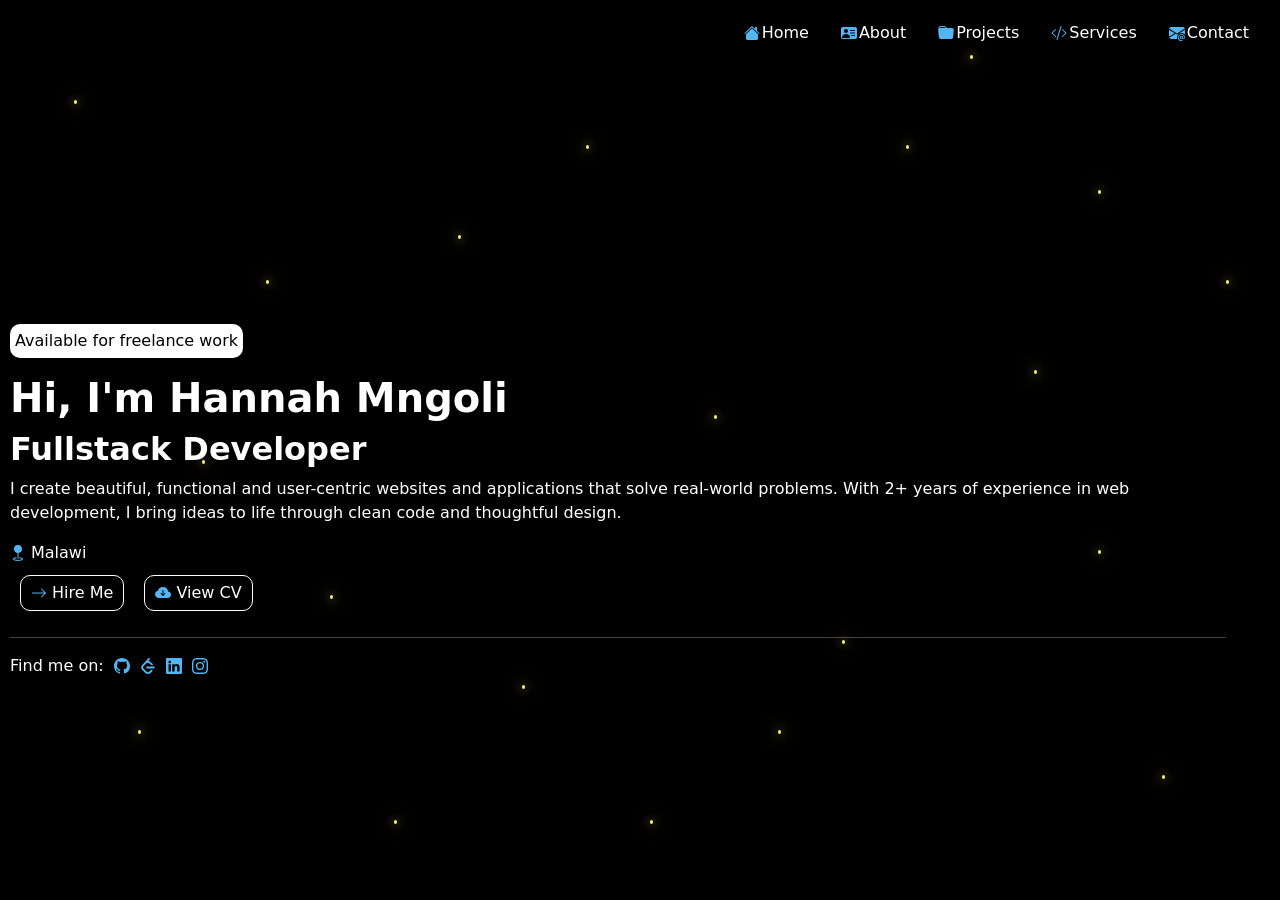
==== commit 3219c3d7: "last" ====
--- a/index.html
+++ b/index.html
@@ -145,474 +145,7 @@
         </div>
       </div>
     </section>
-    <section id="about" class="section">
-      <div class="content">
-        <nav>
-            <a href="#home">
-                <svg xmlns="http://www.w3.org/2000/svg" width="16" height="16" fill="currentColor" class="bi bi-house-fill" viewBox="0 0 16 16">
-                <path d="M8.707 1.5a1 1 0 0 0-1.414 0L.646 8.146a.5.5 0 0 0 .708.708L8 2.207l6.646 6.647a.5.5 0 0 0 .708-.708L13 5.793V2.5a.5.5 0 0 0-.5-.5h-1a.5.5 0 0 0-.5.5v1.293z"/>
-                <path d="m8 3.293 6 6V13.5a1.5 1.5 0 0 1-1.5 1.5h-9A1.5 1.5 0 0 1 2 13.5V9.293z"/>
-                </svg>
-                <span>Home</span>
-            </a> 
-            <a href="#about">
-                <svg xmlns="http://www.w3.org/2000/svg" width="16" height="16" fill="currentColor" class="bi bi-person--fill" viewBox="0 0 16 16">
-                <path d="M0 4a2 2 0 0 1 2-2h12a2 2 0 0 1 2 2v8a2 2 0 0 1-2 2H2a2 2 0 0 1-2-2zm9 1.5a.5.5 0 0 0 .5.5h4a.5.5 0 0 0 0-1h-4a.5.5 0 0 0-.5.5M9 8a.5.5 0 0 0 .5.5h4a.5.5 0 0 0 0-1h-4A.5.5 0 0 0 9 8m1 2.5a.5.5 0 0 0 .5.5h3a.5.5 0 0 0 0-1h-3a.5.5 0 0 0-.5.5m-1 2C9 10.567 7.21 9 5 9c-2.086 0-3.8 1.398-3.984 3.181A1 1 0 0 0 2 13h6.96q.04-.245.04-.5M7 6a2 2 0 1 0-4 0 2 2 0 0 0 4 0"/>
-                </svg>
-                <span>About</span>
-            </a>
-
-            <a href="#projects">
-                <svg xmlns="http://www.w3.org/2000/svg" width="16" height="16" fill="currentColor" class="bi bi-folder-fill" viewBox="0 0 16 16">
-                <path d="M9.828 3h3.982a2 2 0 0 1 1.992 2.181l-.637 7A2 2 0 0 1 13.174 14H2.825a2 2 0 0 1-1.991-1.819l-.637-7a2 2 0 0 1 .342-1.31L.5 3a2 2 0 0 1 2-2h3.672a2 2 0 0 1 1.414.586l.828.828A2 2 0 0 0 9.828 3m-8.322.12q.322-.119.684-.12h5.396l-.707-.707A1 1 0 0 0 6.172 2H2.5a1 1 0 0 0-1 .981z"/>
-                </svg>
-                <span>Projects</span>
-            </a>
-
-            <a href="#services">
-                <svg xmlns="http://www.w3.org/2000/svg" width="16" height="16" fill="currentColor" class="bi bi-code-slash" viewBox="0 0 16 16">
-                <path d="M10.478 1.647a.5.5 0 1 0-.956-.294l-4 13a.5.5 0 0 0 .956.294zM4.854 4.146a.5.5 0 0 1 0 .708L1.707 8l3.147 3.146a.5.5 0 0 1-.708.708l-3.5-3.5a.5.5 0 0 1 0-.708l3.5-3.5a.5.5 0 0 1 .708 0m6.292 0a.5.5 0 0 0 0 .708L14.293 8l-3.147 3.146a.5.5 0 0 0 .708.708l3.5-3.5a.5.5 0 0 0 0-.708l-3.5-3.5a.5.5 0 0 0-.708 0"/>
-                </svg>
-                <span>Services</span>
-            </a>
-
-            <a href="mailto:hmngoli@gmail.com">
-                <svg xmlns="http://www.w3.org/2000/svg" width="16" height="16" fill="currentColor" class="bi bi-envelope-at-fill" viewBox="0 0 16 16">
-                <path d="M2 2A2 2 0 0 0 .05 3.555L8 8.414l7.95-4.859A2 2 0 0 0 14 2zm-2 9.8V4.698l5.803 3.546zm6.761-2.97-6.57 4.026A2 2 0 0 0 2 14h6.256A4.5 4.5 0 0 1 8 12.5a4.49 4.49 0 0 1 1.606-3.446l-.367-.225L8 9.586zM16 9.671V4.697l-5.803 3.546.338.208A4.5 4.5 0 0 1 12.5 8c1.414 0 2.675.652 3.5 1.671"/>
-                <path d="M15.834 12.244c0 1.168-.577 2.025-1.587 2.025-.503 0-1.002-.228-1.12-.648h-.043c-.118.416-.543.643-1.015.643-.77 0-1.259-.542-1.259-1.434v-.529c0-.844.481-1.4 1.26-1.4.585 0 .87.333.953.63h.03v-.568h.905v2.19c0 .272.18.42.411.42.315 0 .639-.415.639-1.39v-.118c0-1.277-.95-2.326-2.484-2.326h-.04c-1.582 0-2.64 1.067-2.64 2.724v.157c0 1.867 1.237 2.654 2.57 2.654h.045c.507 0 .935-.07 1.18-.18v.731c-.219.1-.643.175-1.237.175h-.044C10.438 16 9 14.82 9 12.646v-.214C9 10.36 10.421 9 12.485 9h.035c2.12 0 3.314 1.43 3.314 3.034zm-4.04.21v.227c0 .586.227.8.581.8.31 0 .564-.17.564-.743v-.367c0-.516-.275-.708-.572-.708-.346 0-.573.245-.573.791"/>
-                </svg>
-                <span>Contact</span>
-            </a>
-        </nav>
-        <div class="text">
-          <img src="https://assets.codepen.io/197359/flower-blue.png" alt="">
-          <div class="words">
-                    <h2><strong>About Me</strong></h2>
-                    <div class="stack">
-                        <span>
-                            <svg xmlns="http://www.w3.org/2000/svg" width="1em" height="1em" viewBox="0 0 24 24">
-	<path d="M0 0h24v24H0z" fill="none" />
-	<g fill="none">
-		<g fill="currentColor" clip-path="url(#SVGXv8lpc2Y)">
-			<path d="M11.914 0C5.82 0 6.2 2.656 6.2 2.656l.007 2.752h5.814v.826H3.9S0 5.789 0 11.969s3.403 5.96 3.403 5.96h2.03v-2.867s-.109-3.42 3.35-3.42h5.766s3.24.052 3.24-3.148V3.202S18.28 0 11.913 0M8.708 1.85c.578 0 1.046.47 1.046 1.052c0 .581-.468 1.051-1.046 1.051s-1.046-.47-1.046-1.051c0-.582.467-1.052 1.046-1.052" />
-			<path d="M12.087 24c6.092 0 5.712-2.656 5.712-2.656l-.007-2.752h-5.814v-.826h8.123s3.9.445 3.9-5.735s-3.404-5.96-3.404-5.96h-2.03v2.867s.109 3.42-3.35 3.42H9.452s-3.24-.052-3.24 3.148v5.292S5.72 24 12.087 24m3.206-1.85c-.579 0-1.046-.47-1.046-1.052c0-.581.467-1.051 1.046-1.051c.578 0 1.046.47 1.046 1.051c0 .582-.468 1.052-1.046 1.052" />
-		</g>
-		<defs>
-			<clipPath id="SVGXv8lpc2Y">
-				<path fill="#fff" d="M0 0h24v24H0z" />
-			</clipPath>
-		</defs>
-	</g>
-</svg>
-Python
-                        </span>
-                        <span>
-                            <svg xmlns="http://www.w3.org/2000/svg" width="1em" height="1em" viewBox="0 0 24 24">
-	<path d="M0 0h24v24H0z" fill="none" />
-	<path fill="currentColor" d="M6 3a3 3 0 0 0-3 3v12a3 3 0 0 0 3 3h12a3 3 0 0 0 3-3V6a3 3 0 0 0-3-3zm7.334 13.055q1.08.87 2.156.858q.66 0 1.012-.242a.75.75 0 0 0 .341-.66a.97.97 0 0 0-.34-.748q-.352-.307-1.332-.616q-1.177-.34-1.815-.88q-.626-.54-.638-1.507q0-.913.792-1.529q.77-.616 1.97-.616q1.672 0 2.683.814l-.77 1.199a2.6 2.6 0 0 0-.935-.462a3.2 3.2 0 0 0-.946-.165q-.57 0-.913.209q-.34.21-.34.55q0 .374.417.638q.42.254 1.43.561q1.221.363 1.738.968t.517 1.54q0 .957-.737 1.65q-.726.682-2.112.715q-1.815 0-3.036-1.089zm-5.53.638q.352.22.847.22q.517 0 .858-.297q.34-.308.341-1.067v-5.302h1.485v5.588q-.033 1.298-.748 1.87a2.5 2.5 0 0 1-.891.484a3.3 3.3 0 0 1-.935.143q-.825 0-1.463-.286q-.682-.307-1.144-1.089l1.034-.847q.285.385.616.583" />
-</svg>
-JavaScript
-                        </span>
-                        <span>
-                            <svg xmlns="http://www.w3.org/2000/svg" width="1em" height="1em" viewBox="0 0 24 24">
-	<path d="M0 0h24v24H0z" fill="none" />
-	<path fill="currentColor" d="m15.638 4.566l.056.032c-.758.4-2.924 1.689-2.924 3.332c0 .554.317 1.088.614 1.59c.262.442.509.857.509 1.238c0 .957-.933 1.7-1.46 2.042l-.1-.058c.199-.243.444-.65.444-1.084c0-.598-.307-1.076-.618-1.561c-.322-.501-.648-1.01-.648-1.67c0-2.292 3.115-3.522 4.127-3.861m-4.095 1.212c1.253-1.12 2.622-2.344 2.622-4.185c0-.833-.341-1.365-.51-1.578L13.6.046c.04.166.1.472.1.872c0 1.676-1.422 2.85-2.798 3.988C9.611 5.974 8.36 7.008 8.36 8.392c0 1.985 1.958 3.206 2.785 3.722l.063.04l.05-.03q-.067-.074-.142-.152c-.636-.677-1.602-1.704-1.602-3.275c0-1.103.974-1.974 2.03-2.919m-.452 9.908c1.764 0 2.998-.253 3.546-.408l.832.48c-.793.403-2.551.71-4.382.71c-2.153 0-4.507-.462-4.514-1.078c-.005-.34.765-.566 1.595-.712l.05.029s-.281.101-.278.333c.004.35 1.42.646 3.15.646m-3.529 2.171c0-.408.839-.6 1.223-.677l.05.03c-.066.049-.102.116-.102.173c0 .267.93.511 2.356.511c1.278 0 1.988-.157 2.41-.258l.99.573c-.045.032-1.02.645-3.402.645c-1.731 0-3.525-.432-3.525-.997m8.529-1.728c1.18-.673 2.361-1.469 2.428-2.747c.044-.839-.727-1.454-1.57-1.29l.045-.112v-.002c.212-.064.474-.116.767-.116c.943 0 1.666.565 1.758 1.356c.186 1.586-2.062 2.618-3.321 2.973zm1.975 2.988c.01 1.09-3.698 1.738-7.012 1.767c-2.861.025-7.474-.516-7.484-1.605c-.006-.753 2-1.275 3.09-1.425l.115.066s-1.625.377-1.62 1.062c.006.683 3.425 1.274 5.894 1.253c3.825-.034 6.414-.657 6.72-1.502l.054-.031c.112.082.24.217.243.415M6.43 21.337a26 26 0 0 0 4.279.325c6.208-.054 7.96-1.58 8.23-1.912l.047.028c-.064 1.208-3.347 2.212-7.396 2.247c-2.061.018-3.937-.22-5.285-.615zm2.602-9.283c-1.079.083-3.396.426-3.396 1.036c0 .462 2.124 1.113 5.452 1.113c2.994 0 4.884-.565 5.325-.78l-.643-.375c-.46.125-2.169.506-4.682.506c-1.48 0-4.03-.273-4.03-.69c0-.374 1.591-.663 2.048-.745l.029-.005z" />
-</svg>
-Java
-                        </span>
-                        <span>
-                            <svg xmlns="http://www.w3.org/2000/svg" width="1em" height="1em" viewBox="0 0 24 24">
-                                <path d="M0 0h24v24H0z" fill="none" />
-                                <g fill="none" stroke="currentColor" stroke-width="1.5">
-                                    <path d="M12 8c5.523 0 10 1.79 10 4s-4.477 4-10 4s-10-1.79-10-4s4.477-4 10-4Z" />
-                                    <path d="M15.56 9.975c2.836 4.842 3.543 9.674 1.577 10.792s-5.859-1.9-8.696-6.742S4.897 4.35 6.863 3.233s5.859 1.9 8.696 6.742Z" />
-                                    <path d="M15.56 14.025c-2.838 4.842-6.731 7.86-8.697 6.742s-1.26-5.95 1.578-10.792s6.73-7.86 8.696-6.742s1.26 5.95-1.578 10.792Z" />
-                                    <path stroke-linecap="round" stroke-linejoin="round" d="M12.25 12H12m.5 0a.5.5 0 1 1-1 0a.5.5 0 0 1 1 0" />
-                                </g>
-                            </svg>
-                            React
-                        </span>
-                        <span>
-                            <svg xmlns="http://www.w3.org/2000/svg" width="1em" height="1em" viewBox="0 0 24 24">
-                                <path d="M0 0h24v24H0z" fill="none" />
-                                <path fill="currentColor" d="M12 23.956c-.342 0-.66-.089-.957-.243l-3.029-1.738c-.455-.242-.227-.33-.09-.374c.614-.198.728-.242 1.366-.595c.068-.044.16-.022.228.022l2.323 1.343c.09.044.205.044.273 0l9.087-5.084c.09-.044.136-.132.136-.242V6.899c0-.11-.045-.198-.136-.242l-9.087-5.061c-.091-.044-.205-.044-.273 0L2.754 6.657c-.091.044-.137.154-.137.242v10.146c0 .088.046.198.137.242l2.482 1.387c1.344.66 2.186-.11 2.186-.88V7.78c0-.132.114-.264.274-.264h1.161c.137 0 .273.11.273.264v10.013c0 1.739-.979 2.751-2.687 2.751c-.524 0-.934 0-2.095-.55l-2.391-1.32A1.85 1.85 0 0 1 1 17.067V6.921c0-.66.364-1.276.957-1.606L11.044.23a2.1 2.1 0 0 1 1.912 0l9.088 5.084c.592.33.956.946.956 1.606v10.146c0 .66-.364 1.276-.956 1.607l-9.087 5.083a2.4 2.4 0 0 1-.957.198m2.801-6.977c-3.985 0-4.805-1.76-4.805-3.257c0-.132.114-.264.273-.264h1.184c.137 0 .25.088.25.22c.183 1.166.707 1.738 3.121 1.738c1.913 0 2.733-.418 2.733-1.408c0-.572-.228-.99-3.211-1.276c-2.483-.243-4.031-.77-4.031-2.685c0-1.783 1.548-2.84 4.145-2.84c2.915 0 4.35.969 4.532 3.082a.35.35 0 0 1-.069.198c-.045.044-.113.088-.182.088h-1.184a.265.265 0 0 1-.25-.198c-.274-1.21-.98-1.607-2.847-1.607c-2.096 0-2.346.704-2.346 1.233c0 .638.296.836 3.12 1.188c2.801.352 4.122.858 4.122 2.75c-.023 1.938-1.662 3.038-4.555 3.038" />
-                            </svg>
-                            Node.js
-                        </span>
-                        <span>
-                            <svg xmlns="http://www.w3.org/2000/svg" width="1em" height="1em" viewBox="0 0 24 24">
-	<path d="M0 0h24v24H0z" fill="none" />
-	<path fill="currentColor" d="M24 18.588a1.53 1.53 0 0 1-1.895-.72l-3.45-4.771l-.5-.667l-4.003 5.444a1.466 1.466 0 0 1-1.802.708l5.158-6.92l-4.798-6.251a1.595 1.595 0 0 1 1.9.666l3.576 4.83l3.596-4.81a1.435 1.435 0 0 1 1.788-.668L21.708 7.9l-2.522 3.283a.666.666 0 0 0 0 .994l4.804 6.412zM.002 11.576l.42-2.075c1.154-4.103 5.858-5.81 9.094-3.27c1.895 1.489 2.368 3.597 2.275 5.973H1.116C.943 16.447 4.005 19.009 7.92 17.7a4.08 4.08 0 0 0 2.582-2.876c.207-.666.548-.78 1.174-.588a5.42 5.42 0 0 1-2.589 3.957a6.27 6.27 0 0 1-7.306-.933a6.58 6.58 0 0 1-1.64-3.858c0-.235-.08-.455-.134-.666A88 88 0 0 1 0 11.577zm1.127-.286h9.654c-.06-3.076-2.001-5.258-4.59-5.278c-2.882-.04-4.944 2.094-5.071 5.264z" />
-</svg>
-Express.js
-                        </span>
-                        <span>
-                            <svg xmlns="http://www.w3.org/2000/svg" width="1em" height="1em" viewBox="0 0 24 24">
-	<path d="M0 0h24v24H0z" fill="none" />
-	<path fill="currentColor" d="M14.5 3L12 7.156L9.857 3H2l10 18L22 3zM4.486 4.5h2.4L12 13.8l5.107-9.3h2.4L12 18.021z" />
-</svg>
-Vue.js
-                        </span>
-                        <span>
-                            <svg xmlns="http://www.w3.org/2000/svg" width="1em" height="1em" viewBox="0 0 512 512">
-	<path d="M0 0h512v512H0z" fill="none" />
-	<path fill="currentColor" d="M153.001 434.531c-53.682-31.457-99.53-107.4-123.226-174.012c-9.518-28.896-12.778-59.876-25.048-87.656c-12.835-20.176 2.2-42.233 24.3-48.646c9.84-1.889 27.142-11.17 6.257-4.536c-18.723 13.737-20.535-12.47-1.336-14.13c13.103-1.74 17.927-12.467 13.446-22.123c-14.065-9.172 34.106-19.253 9.868-32.939c-25.25-27.24 35.318-32.485 20.375-1.547c-3.577 23.79 42.322-4.36 31.673 23.111c10.824 13.193 40.533 3.003 39.796 21.512c15.768 1.084 21.18 14.35 35.982 15.37c15.34 6.927 43.151 12.386 48.371 29.674c-15.22 12.05-50.463-24.89-52.156 8.464c6.422 117.654 12.507 158.22 69.32 219.855c38.268 43.3 90.852 63.719 135.244 70.988c9.562-7.314 26.444-34.505 41.36-23.04c.709 12.884-29.606 26.932-1.425 25.509c16.547-4.992 28.025 12.797 41.651-3.25c12.555 14.872 52.18-9.5 43.248 20.896c-12.078 7.792-29.695 3.083-41.793 13.804c-19.948-9.963-35.83 8.915-57.913 6.527c-85.133 14.9-196.073 1.46-257.994-43.831m100.061 36.821c37.114 5.162 75.442 13.102 112.689 5.86c-16.858-7.613-34.286 2.965-51.08-5.444c-20.142 4.335-41.757-1.104-62.234-3.781c-23.286-10.373-48.416-17.505-70.222-30.968c-27.248-9.953 14.092 12.763 21.45 14.603c17.034 9.668-18.73-4.957-23.773-8.976c-14.266-8.003-16.445-6.137-1.773 1.99c22.878 14.173 51.55 23.782 74.943 26.716m-106.228-50.599c20.684 7.662-.092-14.546-9.57-13.255c-4.2-7.286-16.044-11.888-7.689-15.802c-15.03 5.218-15.744-19.842-22.81-16.262c-15.9-5.02-6.188-22.806-25.128-33.729c-1.729-11.508-18.818-21.49-24.268-38.85c-2.408-8.888-19.307-34.412-8.926-10.658c8.84 22.866 24.392 42.449 37.334 62.01c10.05 18.623 21.916 38.087 40.218 49.705c6.17 5.918 12.126 14.986 20.839 16.841m26.638-36.043c-11.317-6.033-35.955-9.155-18.569 4.646c11.161 4.51 39.606 6.698 18.57-4.646m18.97 23.984c24.306 6.876-20.44-15.371-5.998-2.53zm.205-12.88c17.658 2.277-21.01-12.01-3.874-1.278zm61.37 37.735c16.486-9.856 11.051 23.08 27.97 2.782c16.688-12.185-14.412 15.065 6.156 2.173c14.874-9.949 36.845 4.716 50.724 9.5c9.982-.49 19.685 8.632 29.917 3.083c19.698-5.306-38.518-7.87-23.257-17.282c-18.024 5.245-31.34-6.254-40.209-17.798c-20.217-4.669-43.592-15.005-53.682-32.896c-4.114-6.718 5.943.946-3.55-10.034c-12.183-10.836-18.266-23.136-26.444-36.307c-9.77-5.212-10.908-20.552-11.896-.514c.078-12.646-11.795-21.158-14.693-17.62c-.052-12.18 12.706-6.074 3.775-15.086c-1.922-12.623-8.252-25.777-10.154-40.029c-2.956-6.87-.416-21.584-10.089-6.032c-3.524 16.437-1.17-20.198 4.31-8.118c7.193-12.327-2.582-10.877-2.982-9.165c4.685-10.402 2.966-25.155-1.223-19.527c2.497-11.023 3.945-40.57-3.736-35.335c4.656-11.527 8.83-52.748-11.382-37.032c-8.192.115-22.377 2.974-29.082 6.308c21.024 11.59-2.115 4.186-10.673 2.344c-1.116 10.723-9.592 6.085-20.182 6.19c16.914 2.093-8.237 17.3-17.94 11.393c-12.603 6.023 10.875 21.058.252 25.706c1.306 7.008-19.306-2.53-17.688 13.654c-12.234-5.147-1.684 19.198 4.437 10.965c20.808 5.631 14.648 18.47 15.178 30.667c-3.39 7.107-16.739-16.705-2.973-15.602c-10.86-17.642-12.013-6.377-21.038 1.819c-2.099.595 23.02 11.66 7.256 17.133c13.869 2.14 14.263 14.276 17.087 21.956c8.335 8.682 6.63-9.587 16.603.846c-6.311-9.295-33.431-26.19-11.596-20.771c-.117-9.356-3.95-16.9 2.74-16.717c6.625-11.997-6.938 29.58 7.995 14.333c4.133-1.805 5.157-12.012 12.587.964c10.792 10.616 3.898 18.309-11.325 8.588c2.724 9.24 20.364 12.541 17.05 26.99c3.514 12.706 8.43 8.026 12.716 7.291c3.362 12.347 5.271 3.268 5.43-2.607c15.395 3.295 11.789 12.395 16.606 18.752c10.607 4.788-15.183-32.454 3.028-11.198c19.16 17.298 7.29 23.261-10.009 21.748c14.388 1.178 14.69 13.994 28.005 14.165c11.572 5.967 20.693 28.354-.704 18.913c-12.065-7.486-33.558-14.714-12.108-1.987c5.077 3.214 35.545 14.663 54.652 26.178c10.579 7.232 19.582 20.943 24.765 23.156c-11.493 5.49-34.634-4.383-17.45-7.409c-10.719-1.952-22.402-7.45-12.508 5.982c8.508 7.779 30.928 6.517 34.907 7.342c-3.373 7.433-9.162 8.024.139 8.6c-10.376 5.53 3.327 6.386 4.288 9.545m-22.337-68.123c-6.824-10.76-5.192 1.606 1.12 8.207c10.09 12 2.379-6.802-1.12-8.207m-37.672-55.658s1.682-11.35-3.507-12.605c-5.19-1.256-2.33.834 1.822 9.819c.99 2.143 1.602 2.886 1.594 2.837m-56.712-43.072c-5.155-11.545 2.453-5.276 1.345-10.2c-2.38-4.95-25.508-31.236-14.973-11.391c9.534 23.673-5.998-2.972-7.618-11.038c-1.791 4.953 3.772 21.176 7.135 26.705c8.561 13.185 4.71-7.22 14.11 5.924m-47.363-45.524c-13.386-11.26 4.127 5.55-1.309 5.338c-14.107-10.303-8.34-3.004-.372 4.914c8.632 12.827 15.757-7.686 1.681-10.252m6.873 1.936c25.322 6.957-26.949-24.436-3.785-3.822zm70.076 29.93c-7.268.147 3.014-15.827-6.73-12.675c-3.419-24.828-10.786 11.474-.762 17.484c3.095 8.893 6.346 5.27 7.492-4.81m-59.785-35.319c33.717 15.562-24.413-25.739-9.532-5.207c1.769 3.957 6.008 4.286 9.532 5.207m3.864-8.066c25.537 10.556-2.272-6.869-11.116-4.977c2.23 3.263 8.278 1.836 11.116 4.977m3.42-9.555c8.29-1.656-1.1-4.314-6.054-8.25c-11.465-17.223 1.705 1.39-1.898 6.677c4.771 4.69 20.99 13.075 7.951 1.573m58.647-26.721c-3.385 17.891-6.838 10.43-1.985-2.91c-1.161-17.12-11.565 10.484-6.967 18.587c7.602 12.109 15.204-29.758 8.952-15.677m10.109 213.016c13.167 3.379 13.1-2.048 1.2-3.66c-6.402-5.955-26.599-12.271-8.521-.74c1.197 3.033 4.98 2.963 7.32 4.4m-46.75-31.05c7.254 5.409 27.323 15.33 10.334 2.058c5.728-6.654-10.963-10.197-5.426-14.648c-14.084-8.618-11.11-7.852-1.244-7.58c-16.925-7.566 2.444-7 1.532-10.877c-6.527-1.289-32.417-11.508-17.186.84c-15.484-7.895-3.69 2.94-8.37 1.795c-15.833-4.317 14.1 12.059-2.514 7.994c9.083 7.198 24.449 18.438 3.84 7.617c-2.716 3.909 14.748 9.834 19.034 12.8m164.515 96.479c6.945-6.73.284 10.72 11.508-1.648c.121-8.853-.346-14.082-12.898-3.328c-3.46 1.92-5.005 10.079 1.39 4.976m-113.73-73.02c7.725 6.863 35.482 5.036 9.383.845c-3.866-5.715-24.545-4.34-9.383-.844M59.833 293.379c-11.223-16.012-6.976-23.21-17.799-36.283c-2.048-9.998-18.565-32.685-8.543-8.65c9.18 14.057 11.909 35.822 26.342 44.933M392.335 451.41c10.919-2.213 35.8 5.558 39.821-2.895c-13.259-.321-45.873-9.354-47.417 2.156zm-371.8-275.906c-1.99-11.407-4.396-31.43 14.638-24.664c-25.407 5.044 17.584 31.579 12.155 10.629c10.683.523 20.899-6.314 15.293 4.062c21.048-2.325 35.641-20.578 55.973-18.02c15.838-2.096 33.154-3.685 50.22-10.06c14.033-1.011 27.541-16.12 19.85-25.074c-19.136-1.619-39.168.775-60.318 4.98c-23.438 4.872-44.727 14.129-68.375 18.102c-23.05 3.096 4.637 8.531-1.966 9.742c-12.028 4.173 14.344 6.988-1.56 11.387c-9.82-1.867-20.044-5.242-15.849-15.592c-22.08 2.865-41.481 12.029-24.037 34.498zm59.011-24.563c19.25 13.16-3.308-21.605-8.485-2.533c2.405-.592 6.186.812 8.485 2.533m5.48-8.819c18.248 1.836-2.796-11.586-3.47-3.159zm30.583-11.176c26.935-5.127-9.864-8.558-17.755.925c5 2.28 10.535-6.36 17.755-.925m46.2-9.176c17.028-2.615 2.677-10.431-2.305 2.623c1.806 4.116 2.675-1.234 2.305-2.623m-91.595 69.56c9.624-.66 15.057-10.616-1.862-10.044c-26.221-2.714 23.135 8.979-3.363 5.635c-3.561 2.358 5.018 5.062 5.225 4.41M56.737 115.31c17.176-5.843 38.86-10.806 48.527 3.286c-7.272-10.259-3.083-20.122 4.712-5.598c11.024 14.696 14.979-3.775 9.372-11.613c5.335 8.437 25.138 26.808 5.47.642c13.033-15.677-26.094 2.053-34.987 1.874c-4.28 1.92-44.177 10.175-33.094 11.41m10.066-19.278c9.796-7.394 33.88 4.398 18.425-7.348c-1.51-1.335-33.844 8.907-18.425 7.348m35.713 1.474c11.464.293-4.946-15.401 8.716-8.29c-2.244-7.33-15.906-8.702-22.585-11.63c-3.778 6.701 7.69 20.01 13.869 19.92m-42.109-50.25C47.4 30.274 84.872 50.11 71.655 32.33c-11.124-8.858-21.813 9.969-11.248 14.926m166.945 89.921c5.967-10.576-24.633-14.257-4.02-3.748c1.898.634 1.469 4.48 4.02 3.748" />
-</svg>
-Flask
-                        </span>
-                        <span>
-                            <svg xmlns="http://www.w3.org/2000/svg" width="1em" height="1em" viewBox="0 0 24 24">
-	<path d="M0 0h24v24H0z" fill="none" />
-	<path fill="currentColor" d="M13.74 4.23a35 35 0 0 1-1.713-2.216a.033.033 0 0 0-.054 0a35 35 0 0 1-1.713 2.217c-7.212 9.187 1.138 15.385 1.138 15.385l.067.047c.064.959.221 2.337.221 2.337h.628s.157-1.372.22-2.33l.069-.054s8.349-6.198 1.138-15.385M12 19.482s-.374-.32-.475-.48l-.001-.016l.453-10.002a.024.024 0 0 1 .047 0l.452 10.002v.017c-.101.16-.476.48-.476.48" />
-</svg>
-MongoDB
-                        </span>
-                        <span>
-                            <svg xmlns="http://www.w3.org/2000/svg" width="1em" height="1em" viewBox="0 0 24 24">
-	<path d="M0 0h24v24H0z" fill="none" />
-	<path fill="currentColor" fill-rule="evenodd" d="M20.422 17.337c-1.088-.03-1.932.081-2.64.379c-.203.082-.53.082-.557.338c.11.108.122.284.218.433c.163.27.449.635.707.824l.87.622c.531.325 1.13.514 1.647.838c.299.19.598.433.898.636c.152.108.244.284.435.352v-.041c-.095-.122-.123-.297-.217-.433l-.409-.392a6.4 6.4 0 0 0-1.415-1.365c-.435-.298-1.387-.703-1.564-1.203l-.027-.03c.299-.03.653-.136.939-.217c.463-.121.884-.095 1.36-.216l.653-.19v-.12c-.245-.244-.422-.569-.68-.798a18 18 0 0 0-2.245-1.663c-.422-.27-.966-.447-1.415-.676c-.164-.081-.435-.122-.53-.257c-.246-.297-.381-.69-.558-1.041l-1.116-2.353c-.245-.527-.395-1.054-.694-1.54c-1.4-2.3-2.925-3.692-5.265-5.058c-.503-.284-1.101-.406-1.738-.554l-1.02-.055c-.218-.094-.436-.351-.626-.473c-.775-.487-2.775-1.541-3.347-.151c-.368.878.544 1.743.854 2.19c.231.31.53.662.694 1.014c.091.23.122.473.217.716c.218.595.422 1.258.708 1.812c.152.284.312.582.503.839c.109.151.3.216.34.46c-.19.27-.204.675-.313 1.014c-.49 1.528-.3 3.42.395 4.545c.218.338.731 1.082 1.428.798c.613-.244.476-1.014.653-1.69c.041-.162.014-.27.095-.379v.03l.558 1.123c.422.662 1.157 1.352 1.769 1.812c.326.243.584.662.992.81v-.04h-.026c-.082-.121-.205-.176-.314-.27a6.6 6.6 0 0 1-.707-.812a17.4 17.4 0 0 1-1.523-2.46c-.218-.42-.409-.879-.585-1.298c-.083-.162-.083-.406-.218-.487c-.205.297-.503.555-.654.92c-.258.58-.285 1.297-.38 2.041c-.055.014-.03 0-.055.03c-.435-.107-.585-.554-.748-.932c-.408-.96-.476-2.501-.123-3.61c.096-.284.504-1.177.341-1.447c-.082-.257-.354-.405-.504-.608a5.5 5.5 0 0 1-.49-.865c-.325-.758-.489-1.596-.843-2.353c-.163-.352-.449-.717-.68-1.041c-.259-.365-.544-.622-.748-1.055c-.068-.151-.163-.392-.054-.554c.026-.108.081-.152.19-.176c.176-.151.68.04.857.121c.503.203.925.392 1.347.676c.19.135.394.392.64.46h.285c.436.095.925.03 1.333.152c.72.23 1.374.567 1.96.933a12 12 0 0 1 4.244 4.624c.163.311.23.595.38.92c.287.662.64 1.338.926 1.987c.286.636.558 1.285.966 1.812c.204.284 1.02.433 1.387.582c.272.12.694.23.94.378c.461.284.924.609 1.359.92c.217.162.898.5.939.77zM6.548 5.588a2.2 2.2 0 0 0-.557.068v.03h.027c.109.216.3.365.435.555l.313.649l.027-.03c.19-.136.286-.352.286-.676c-.082-.095-.095-.19-.163-.284c-.082-.135-.259-.203-.368-.311" clip-rule="evenodd" />
-</svg>
-MySQL
-                        </span>
-                        <span>
-                            <svg xmlns="http://www.w3.org/2000/svg" width="0.94em" height="1em" viewBox="0 0 480 512">
-	<path d="M0 0h480v512H0z" fill="none" />
-	<path fill="currentColor" d="m203.557 104.031l-85.513-43.17l-93.883 46.856l87.846 44.112zm39.225 19.791l89.665 45.29l-93.025 46.711l-87.982-44.177zm119.766-62.317l92.128 46.212l-82.406 41.376l-89.848-45.335zm-39.66-19.902L239.948 0l-82.036 40.96l85.468 43.098zm-64.835 357.195V512l100.466-50.15l-.091-113.248zm100.33-89.72l-.118-112.051l-100.212 49.831V358.95zM479 288.091V401.73l-85.701 42.754l-.072-113.111zm0-39.738V136.997l-85.792 42.682v112.28zm-256.415-1.495l-67.669-34.05v147.064L64.491 167.91c-.988-2.048-5.043-4.283-6.083-4.836L0 133.266v259.916l60.163 32.25V289.516l82.731 159.115c.851 1.722 9.027 18.29 17.825 24.113c11.678 7.767 61.82 37.918 61.82 37.918z" />
-</svg>
-Numpy
-                        </span>
-                        <span>
-                            <svg xmlns="http://www.w3.org/2000/svg" width="1em" height="1em" viewBox="0 0 128 128">
-	<path d="M0 0h128v128H0z" fill="none" />
-	<path fill="currentColor" d="M90.248 0v96.555h13.988V0zM46.236 7.566v29.05h13.989V7.565zm-22.472 23.88V128h13.988V31.445H23.764zm44.482.034v29.047h13.988V31.48zm-22.01 13.612v13.705h13.989V45.092zm0 22.143V96.28h13.989V67.234H46.236zm22.01 1.777v13.705h13.988V69.012zm0 22.19v29.046h13.988V91.201H68.246z" />
-</svg>
-Pandas
-                        </span>
-                        <span>
-                            <svg xmlns="http://www.w3.org/2000/svg" width="1em" height="1em" viewBox="0 0 24 24">
-	<path d="M0 0h24v24H0z" fill="none" />
-	<path fill="currentColor" fill-rule="evenodd" d="M8.667 9.417a2.583 2.583 0 1 0 0 5.166h2.583V9.417zm2.583-1.5H8.667a2.583 2.583 0 0 1 0-5.167h2.583zm1.5-5.167v5.167h2.583a2.584 2.584 0 0 0 0-5.167zm2.583 6.666a2.583 2.583 0 0 0-2.583 2.542v.083a2.583 2.583 0 1 0 2.583-2.625m-6.666 6.667a2.584 2.584 0 1 0 2.583 2.584v-2.584z" clip-rule="evenodd" />
-</svg>
-Figma
-                        </span>
-                        <span>
-                            <svg xmlns="http://www.w3.org/2000/svg" width="1em" height="1em" viewBox="0 0 24 24">
-	<path d="M0 0h24v24H0z" fill="none" />
-	<path fill="currentColor" d="M12 2C6.48 2 2 6.48 2 12s4.48 10 10 10s10-4.48 10-10S17.52 2 12 2m-.39 16.5c-2.95 0-4.86-2.21-4.86-5.56c0-4.32 2.99-7.45 6.36-7.45c2.04 0 3.25 1.03 3.25 2.42s-1.04 2.46-1.93 2.46c-.22 0-.33-.11-.33-.29c0-.4.64-1 .64-2.13c0-.95-.58-1.55-1.53-1.55c-2.04 0-4.36 2.41-4.36 6.58c0 2.46 1.22 4.24 3.19 4.24c1.71 0 3.18-1.22 4.03-2.96c.08-.15.15-.22.23-.22c.12 0 .23.1.23.33c0 1.01-1.81 4.12-4.94 4.12Z" />
-</svg>
-Canva
-                        </span>
-                    </div>
-                    <br>
-                    <p>
-                        I am a Software Developer and UI/UX Engineer focused on building robust backend systems and intuitive digital products. 
-                        <br><br>
-                        <strong>Education & Leadership Highlights:</strong>
-                        <ul>
-                            <li>CGPA 9.71 | Class of 2026</li>
-
-                            <li>International Service Director of College Rotract Club</li>
-
-                            <li>Chief Editor of College Newspaper</li>
-                        </ul>
-                    </p>
-        </div>
-      </div>
-    </section>
-    <section id="projects" class="section">
-      <div class="content">
-        <nav>
-            <a href="#home">
-                <svg xmlns="http://www.w3.org/2000/svg" width="16" height="16" fill="currentColor" class="bi bi-house-fill" viewBox="0 0 16 16">
-                <path d="M8.707 1.5a1 1 0 0 0-1.414 0L.646 8.146a.5.5 0 0 0 .708.708L8 2.207l6.646 6.647a.5.5 0 0 0 .708-.708L13 5.793V2.5a.5.5 0 0 0-.5-.5h-1a.5.5 0 0 0-.5.5v1.293z"/>
-                <path d="m8 3.293 6 6V13.5a1.5 1.5 0 0 1-1.5 1.5h-9A1.5 1.5 0 0 1 2 13.5V9.293z"/>
-                </svg>
-                <span>Home</span>
-            </a> 
-            <a href="#about">
-                <svg xmlns="http://www.w3.org/2000/svg" width="16" height="16" fill="currentColor" class="bi bi-person--fill" viewBox="0 0 16 16">
-                <path d="M0 4a2 2 0 0 1 2-2h12a2 2 0 0 1 2 2v8a2 2 0 0 1-2 2H2a2 2 0 0 1-2-2zm9 1.5a.5.5 0 0 0 .5.5h4a.5.5 0 0 0 0-1h-4a.5.5 0 0 0-.5.5M9 8a.5.5 0 0 0 .5.5h4a.5.5 0 0 0 0-1h-4A.5.5 0 0 0 9 8m1 2.5a.5.5 0 0 0 .5.5h3a.5.5 0 0 0 0-1h-3a.5.5 0 0 0-.5.5m-1 2C9 10.567 7.21 9 5 9c-2.086 0-3.8 1.398-3.984 3.181A1 1 0 0 0 2 13h6.96q.04-.245.04-.5M7 6a2 2 0 1 0-4 0 2 2 0 0 0 4 0"/>
-                </svg>
-                <span>About</span>
-            </a>
-
-            <a href="#projects">
-                <svg xmlns="http://www.w3.org/2000/svg" width="16" height="16" fill="currentColor" class="bi bi-folder-fill" viewBox="0 0 16 16">
-                <path d="M9.828 3h3.982a2 2 0 0 1 1.992 2.181l-.637 7A2 2 0 0 1 13.174 14H2.825a2 2 0 0 1-1.991-1.819l-.637-7a2 2 0 0 1 .342-1.31L.5 3a2 2 0 0 1 2-2h3.672a2 2 0 0 1 1.414.586l.828.828A2 2 0 0 0 9.828 3m-8.322.12q.322-.119.684-.12h5.396l-.707-.707A1 1 0 0 0 6.172 2H2.5a1 1 0 0 0-1 .981z"/>
-                </svg>
-                <span>Projects</span>
-            </a>
-
-            <a href="#services">
-                <svg xmlns="http://www.w3.org/2000/svg" width="16" height="16" fill="currentColor" class="bi bi-code-slash" viewBox="0 0 16 16">
-                <path d="M10.478 1.647a.5.5 0 1 0-.956-.294l-4 13a.5.5 0 0 0 .956.294zM4.854 4.146a.5.5 0 0 1 0 .708L1.707 8l3.147 3.146a.5.5 0 0 1-.708.708l-3.5-3.5a.5.5 0 0 1 0-.708l3.5-3.5a.5.5 0 0 1 .708 0m6.292 0a.5.5 0 0 0 0 .708L14.293 8l-3.147 3.146a.5.5 0 0 0 .708.708l3.5-3.5a.5.5 0 0 0 0-.708l-3.5-3.5a.5.5 0 0 0-.708 0"/>
-                </svg>
-                <span>Services</span>
-            </a>
-
-            <a href="mailto:hmngoli@gmail.com">
-                <svg xmlns="http://www.w3.org/2000/svg" width="16" height="16" fill="currentColor" class="bi bi-envelope-at-fill" viewBox="0 0 16 16">
-                <path d="M2 2A2 2 0 0 0 .05 3.555L8 8.414l7.95-4.859A2 2 0 0 0 14 2zm-2 9.8V4.698l5.803 3.546zm6.761-2.97-6.57 4.026A2 2 0 0 0 2 14h6.256A4.5 4.5 0 0 1 8 12.5a4.49 4.49 0 0 1 1.606-3.446l-.367-.225L8 9.586zM16 9.671V4.697l-5.803 3.546.338.208A4.5 4.5 0 0 1 12.5 8c1.414 0 2.675.652 3.5 1.671"/>
-                <path d="M15.834 12.244c0 1.168-.577 2.025-1.587 2.025-.503 0-1.002-.228-1.12-.648h-.043c-.118.416-.543.643-1.015.643-.77 0-1.259-.542-1.259-1.434v-.529c0-.844.481-1.4 1.26-1.4.585 0 .87.333.953.63h.03v-.568h.905v2.19c0 .272.18.42.411.42.315 0 .639-.415.639-1.39v-.118c0-1.277-.95-2.326-2.484-2.326h-.04c-1.582 0-2.64 1.067-2.64 2.724v.157c0 1.867 1.237 2.654 2.57 2.654h.045c.507 0 .935-.07 1.18-.18v.731c-.219.1-.643.175-1.237.175h-.044C10.438 16 9 14.82 9 12.646v-.214C9 10.36 10.421 9 12.485 9h.035c2.12 0 3.314 1.43 3.314 3.034zm-4.04.21v.227c0 .586.227.8.581.8.31 0 .564-.17.564-.743v-.367c0-.516-.275-.708-.572-.708-.346 0-.573.245-.573.791"/>
-                </svg>
-                <span>Contact</span>
-            </a>
-        </nav>
-        <div class="text">
-          <img src="https://assets.codepen.io/197359/flower-yellow.png" alt="">
-          <div class="words">
-            <h2><strong>Projects</strong></h2>
-            <div class="projects">
-                <div class="project">
-                    <div class="info">
-                        <h3><strong>Phunzira</strong></h3>
-                        <div class="links">
-                            <a href="https://github.com/hannihM/Phunzira" title="source code" target="_blank" class="link-offset-2 link-underline link-underline-opacity-0">
-                                <svg xmlns="http://www.w3.org/2000/svg" width="16" height="16" fill="currentColor" class="bi bi-github" viewBox="0 0 16 16">
-                                <path d="M8 0C3.58 0 0 3.58 0 8c0 3.54 2.29 6.53 5.47 7.59.4.07.55-.17.55-.38 0-.19-.01-.82-.01-1.49-2.01.37-2.53-.49-2.69-.94-.09-.23-.48-.94-.82-1.13-.28-.15-.68-.52-.01-.53.63-.01 1.08.58 1.23.82.72 1.21 1.87.87 2.33.66.07-.52.28-.87.51-1.07-1.78-.2-3.64-.89-3.64-3.95 0-.87.31-1.59.82-2.15-.08-.2-.36-1.02.08-2.12 0 0 .67-.21 2.2.82.64-.18 1.32-.27 2-.27s1.36.09 2 .27c1.53-1.04 2.2-.82 2.2-.82.44 1.1.16 1.92.08 2.12.51.56.82 1.27.82 2.15 0 3.07-1.87 3.75-3.65 3.95.29.25.54.73.54 1.48 0 1.07-.01 1.93-.01 2.2 0 .21.15.46.55.38A8.01 8.01 0 0 0 16 8c0-4.42-3.58-8-8-8"/>
-                                </svg>
-                            </a>
-                        </div>
-                    </div>
-                    <div class="stack">
-                        <span>
-                            <svg xmlns="http://www.w3.org/2000/svg" width="1em" height="1em" viewBox="0 0 24 24">
-                                <path d="M0 0h24v24H0z" fill="none" />
-                                <g fill="none" stroke="currentColor" stroke-width="1.5">
-                                    <path d="M12 8c5.523 0 10 1.79 10 4s-4.477 4-10 4s-10-1.79-10-4s4.477-4 10-4Z" />
-                                    <path d="M15.56 9.975c2.836 4.842 3.543 9.674 1.577 10.792s-5.859-1.9-8.696-6.742S4.897 4.35 6.863 3.233s5.859 1.9 8.696 6.742Z" />
-                                    <path d="M15.56 14.025c-2.838 4.842-6.731 7.86-8.697 6.742s-1.26-5.95 1.578-10.792s6.73-7.86 8.696-6.742s1.26 5.95-1.578 10.792Z" />
-                                    <path stroke-linecap="round" stroke-linejoin="round" d="M12.25 12H12m.5 0a.5.5 0 1 1-1 0a.5.5 0 0 1 1 0" />
-                                </g>
-                            </svg>
-                            React
-                        </span>
-                        <span>
-                            <svg xmlns="http://www.w3.org/2000/svg" width="1em" height="1em" viewBox="0 0 24 24">
-                                <path d="M0 0h24v24H0z" fill="none" />
-                                <path fill="currentColor" d="M12 23.956c-.342 0-.66-.089-.957-.243l-3.029-1.738c-.455-.242-.227-.33-.09-.374c.614-.198.728-.242 1.366-.595c.068-.044.16-.022.228.022l2.323 1.343c.09.044.205.044.273 0l9.087-5.084c.09-.044.136-.132.136-.242V6.899c0-.11-.045-.198-.136-.242l-9.087-5.061c-.091-.044-.205-.044-.273 0L2.754 6.657c-.091.044-.137.154-.137.242v10.146c0 .088.046.198.137.242l2.482 1.387c1.344.66 2.186-.11 2.186-.88V7.78c0-.132.114-.264.274-.264h1.161c.137 0 .273.11.273.264v10.013c0 1.739-.979 2.751-2.687 2.751c-.524 0-.934 0-2.095-.55l-2.391-1.32A1.85 1.85 0 0 1 1 17.067V6.921c0-.66.364-1.276.957-1.606L11.044.23a2.1 2.1 0 0 1 1.912 0l9.088 5.084c.592.33.956.946.956 1.606v10.146c0 .66-.364 1.276-.956 1.607l-9.087 5.083a2.4 2.4 0 0 1-.957.198m2.801-6.977c-3.985 0-4.805-1.76-4.805-3.257c0-.132.114-.264.273-.264h1.184c.137 0 .25.088.25.22c.183 1.166.707 1.738 3.121 1.738c1.913 0 2.733-.418 2.733-1.408c0-.572-.228-.99-3.211-1.276c-2.483-.243-4.031-.77-4.031-2.685c0-1.783 1.548-2.84 4.145-2.84c2.915 0 4.35.969 4.532 3.082a.35.35 0 0 1-.069.198c-.045.044-.113.088-.182.088h-1.184a.265.265 0 0 1-.25-.198c-.274-1.21-.98-1.607-2.847-1.607c-2.096 0-2.346.704-2.346 1.233c0 .638.296.836 3.12 1.188c2.801.352 4.122.858 4.122 2.75c-.023 1.938-1.662 3.038-4.555 3.038" />
-                            </svg>
-                            Node.js
-                        </span>
-                        <span>
-                            <svg xmlns="http://www.w3.org/2000/svg" width="1em" height="1em" viewBox="0 0 24 24">
-	<path d="M0 0h24v24H0z" fill="none" />
-	<path fill="currentColor" d="M24 18.588a1.53 1.53 0 0 1-1.895-.72l-3.45-4.771l-.5-.667l-4.003 5.444a1.466 1.466 0 0 1-1.802.708l5.158-6.92l-4.798-6.251a1.595 1.595 0 0 1 1.9.666l3.576 4.83l3.596-4.81a1.435 1.435 0 0 1 1.788-.668L21.708 7.9l-2.522 3.283a.666.666 0 0 0 0 .994l4.804 6.412zM.002 11.576l.42-2.075c1.154-4.103 5.858-5.81 9.094-3.27c1.895 1.489 2.368 3.597 2.275 5.973H1.116C.943 16.447 4.005 19.009 7.92 17.7a4.08 4.08 0 0 0 2.582-2.876c.207-.666.548-.78 1.174-.588a5.42 5.42 0 0 1-2.589 3.957a6.27 6.27 0 0 1-7.306-.933a6.58 6.58 0 0 1-1.64-3.858c0-.235-.08-.455-.134-.666A88 88 0 0 1 0 11.577zm1.127-.286h9.654c-.06-3.076-2.001-5.258-4.59-5.278c-2.882-.04-4.944 2.094-5.071 5.264z" />
-</svg>
-Express.js
-                        </span>
-                        <span>
-                            <svg xmlns="http://www.w3.org/2000/svg" width="1em" height="1em" viewBox="0 0 24 24">
-	<path d="M0 0h24v24H0z" fill="none" />
-	<path fill="currentColor" d="M13.74 4.23a35 35 0 0 1-1.713-2.216a.033.033 0 0 0-.054 0a35 35 0 0 1-1.713 2.217c-7.212 9.187 1.138 15.385 1.138 15.385l.067.047c.064.959.221 2.337.221 2.337h.628s.157-1.372.22-2.33l.069-.054s8.349-6.198 1.138-15.385M12 19.482s-.374-.32-.475-.48l-.001-.016l.453-10.002a.024.024 0 0 1 .047 0l.452 10.002v.017c-.101.16-.476.48-.476.48" />
-</svg>
-MongoDB
-                        </span>
-                    </div>
-                    <p>
-                        A centralized, high-performance repository engineered for seamless academic resource retrieval. 
-                        Features an intuitive, optimized search architecture enabling students to locate and index historical examination materials instantly.
-                    </p>
-                </div>
-                <div class="project">
-                    <div class="info">
-                        <h3><strong>VCKTsAssist</strong></h3>
-                        <div class="links">
-                            <a href="https://github.com/hannihM/VCKTsAssist" title="source code" target="_blank" class="link-offset-2 link-underline link-underline-opacity-0">
-                                <svg xmlns="http://www.w3.org/2000/svg" width="16" height="16" fill="currentColor" class="bi bi-github" viewBox="0 0 16 16">
-                                <path d="M8 0C3.58 0 0 3.58 0 8c0 3.54 2.29 6.53 5.47 7.59.4.07.55-.17.55-.38 0-.19-.01-.82-.01-1.49-2.01.37-2.53-.49-2.69-.94-.09-.23-.48-.94-.82-1.13-.28-.15-.68-.52-.01-.53.63-.01 1.08.58 1.23.82.72 1.21 1.87.87 2.33.66.07-.52.28-.87.51-1.07-1.78-.2-3.64-.89-3.64-3.95 0-.87.31-1.59.82-2.15-.08-.2-.36-1.02.08-2.12 0 0 .67-.21 2.2.82.64-.18 1.32-.27 2-.27s1.36.09 2 .27c1.53-1.04 2.2-.82 2.2-.82.44 1.1.16 1.92.08 2.12.51.56.82 1.27.82 2.15 0 3.07-1.87 3.75-3.65 3.95.29.25.54.73.54 1.48 0 1.07-.01 1.93-.01 2.2 0 .21.15.46.55.38A8.01 8.01 0 0 0 16 8c0-4.42-3.58-8-8-8"/>
-                                </svg>
-                            </a>
-                        </div>
-                    </div>
-                    <div class="stack">
-                        <span>
-                <svg xmlns="http://www.w3.org/2000/svg" width="1em" height="1em" viewBox="0 0 8 8">
-	<path d="M0 0h8v8H0z" fill="none" />
-	<path fill="currentColor" d="m1 7l3 1l3-1l1-7H0m1 1h6v1H2.5L3 3h3.5L6 6H2V5h3V4H2" />
-</svg>
-HTML
-            </span>
-                        <span>
-                            <svg xmlns="http://www.w3.org/2000/svg" width="1em" height="1em" viewBox="0 0 24 24">
-	<path d="M0 0h24v24H0z" fill="none" />
-	<path fill="currentColor" d="M6 3a3 3 0 0 0-3 3v12a3 3 0 0 0 3 3h12a3 3 0 0 0 3-3V6a3 3 0 0 0-3-3zm7.334 13.055q1.08.87 2.156.858q.66 0 1.012-.242a.75.75 0 0 0 .341-.66a.97.97 0 0 0-.34-.748q-.352-.307-1.332-.616q-1.177-.34-1.815-.88q-.626-.54-.638-1.507q0-.913.792-1.529q.77-.616 1.97-.616q1.672 0 2.683.814l-.77 1.199a2.6 2.6 0 0 0-.935-.462a3.2 3.2 0 0 0-.946-.165q-.57 0-.913.209q-.34.21-.34.55q0 .374.417.638q.42.254 1.43.561q1.221.363 1.738.968t.517 1.54q0 .957-.737 1.65q-.726.682-2.112.715q-1.815 0-3.036-1.089zm-5.53.638q.352.22.847.22q.517 0 .858-.297q.34-.308.341-1.067v-5.302h1.485v5.588q-.033 1.298-.748 1.87a2.5 2.5 0 0 1-.891.484a3.3 3.3 0 0 1-.935.143q-.825 0-1.463-.286q-.682-.307-1.144-1.089l1.034-.847q.285.385.616.583" />
-</svg>
-JavaScript
-                        </span>
-                        <span>
-                            <svg xmlns="http://www.w3.org/2000/svg" width="1em" height="1em" viewBox="0 0 512 512">
-	<path d="M0 0h512v512H0z" fill="none" />
-	<path fill="currentColor" d="M153.001 434.531c-53.682-31.457-99.53-107.4-123.226-174.012c-9.518-28.896-12.778-59.876-25.048-87.656c-12.835-20.176 2.2-42.233 24.3-48.646c9.84-1.889 27.142-11.17 6.257-4.536c-18.723 13.737-20.535-12.47-1.336-14.13c13.103-1.74 17.927-12.467 13.446-22.123c-14.065-9.172 34.106-19.253 9.868-32.939c-25.25-27.24 35.318-32.485 20.375-1.547c-3.577 23.79 42.322-4.36 31.673 23.111c10.824 13.193 40.533 3.003 39.796 21.512c15.768 1.084 21.18 14.35 35.982 15.37c15.34 6.927 43.151 12.386 48.371 29.674c-15.22 12.05-50.463-24.89-52.156 8.464c6.422 117.654 12.507 158.22 69.32 219.855c38.268 43.3 90.852 63.719 135.244 70.988c9.562-7.314 26.444-34.505 41.36-23.04c.709 12.884-29.606 26.932-1.425 25.509c16.547-4.992 28.025 12.797 41.651-3.25c12.555 14.872 52.18-9.5 43.248 20.896c-12.078 7.792-29.695 3.083-41.793 13.804c-19.948-9.963-35.83 8.915-57.913 6.527c-85.133 14.9-196.073 1.46-257.994-43.831m100.061 36.821c37.114 5.162 75.442 13.102 112.689 5.86c-16.858-7.613-34.286 2.965-51.08-5.444c-20.142 4.335-41.757-1.104-62.234-3.781c-23.286-10.373-48.416-17.505-70.222-30.968c-27.248-9.953 14.092 12.763 21.45 14.603c17.034 9.668-18.73-4.957-23.773-8.976c-14.266-8.003-16.445-6.137-1.773 1.99c22.878 14.173 51.55 23.782 74.943 26.716m-106.228-50.599c20.684 7.662-.092-14.546-9.57-13.255c-4.2-7.286-16.044-11.888-7.689-15.802c-15.03 5.218-15.744-19.842-22.81-16.262c-15.9-5.02-6.188-22.806-25.128-33.729c-1.729-11.508-18.818-21.49-24.268-38.85c-2.408-8.888-19.307-34.412-8.926-10.658c8.84 22.866 24.392 42.449 37.334 62.01c10.05 18.623 21.916 38.087 40.218 49.705c6.17 5.918 12.126 14.986 20.839 16.841m26.638-36.043c-11.317-6.033-35.955-9.155-18.569 4.646c11.161 4.51 39.606 6.698 18.57-4.646m18.97 23.984c24.306 6.876-20.44-15.371-5.998-2.53zm.205-12.88c17.658 2.277-21.01-12.01-3.874-1.278zm61.37 37.735c16.486-9.856 11.051 23.08 27.97 2.782c16.688-12.185-14.412 15.065 6.156 2.173c14.874-9.949 36.845 4.716 50.724 9.5c9.982-.49 19.685 8.632 29.917 3.083c19.698-5.306-38.518-7.87-23.257-17.282c-18.024 5.245-31.34-6.254-40.209-17.798c-20.217-4.669-43.592-15.005-53.682-32.896c-4.114-6.718 5.943.946-3.55-10.034c-12.183-10.836-18.266-23.136-26.444-36.307c-9.77-5.212-10.908-20.552-11.896-.514c.078-12.646-11.795-21.158-14.693-17.62c-.052-12.18 12.706-6.074 3.775-15.086c-1.922-12.623-8.252-25.777-10.154-40.029c-2.956-6.87-.416-21.584-10.089-6.032c-3.524 16.437-1.17-20.198 4.31-8.118c7.193-12.327-2.582-10.877-2.982-9.165c4.685-10.402 2.966-25.155-1.223-19.527c2.497-11.023 3.945-40.57-3.736-35.335c4.656-11.527 8.83-52.748-11.382-37.032c-8.192.115-22.377 2.974-29.082 6.308c21.024 11.59-2.115 4.186-10.673 2.344c-1.116 10.723-9.592 6.085-20.182 6.19c16.914 2.093-8.237 17.3-17.94 11.393c-12.603 6.023 10.875 21.058.252 25.706c1.306 7.008-19.306-2.53-17.688 13.654c-12.234-5.147-1.684 19.198 4.437 10.965c20.808 5.631 14.648 18.47 15.178 30.667c-3.39 7.107-16.739-16.705-2.973-15.602c-10.86-17.642-12.013-6.377-21.038 1.819c-2.099.595 23.02 11.66 7.256 17.133c13.869 2.14 14.263 14.276 17.087 21.956c8.335 8.682 6.63-9.587 16.603.846c-6.311-9.295-33.431-26.19-11.596-20.771c-.117-9.356-3.95-16.9 2.74-16.717c6.625-11.997-6.938 29.58 7.995 14.333c4.133-1.805 5.157-12.012 12.587.964c10.792 10.616 3.898 18.309-11.325 8.588c2.724 9.24 20.364 12.541 17.05 26.99c3.514 12.706 8.43 8.026 12.716 7.291c3.362 12.347 5.271 3.268 5.43-2.607c15.395 3.295 11.789 12.395 16.606 18.752c10.607 4.788-15.183-32.454 3.028-11.198c19.16 17.298 7.29 23.261-10.009 21.748c14.388 1.178 14.69 13.994 28.005 14.165c11.572 5.967 20.693 28.354-.704 18.913c-12.065-7.486-33.558-14.714-12.108-1.987c5.077 3.214 35.545 14.663 54.652 26.178c10.579 7.232 19.582 20.943 24.765 23.156c-11.493 5.49-34.634-4.383-17.45-7.409c-10.719-1.952-22.402-7.45-12.508 5.982c8.508 7.779 30.928 6.517 34.907 7.342c-3.373 7.433-9.162 8.024.139 8.6c-10.376 5.53 3.327 6.386 4.288 9.545m-22.337-68.123c-6.824-10.76-5.192 1.606 1.12 8.207c10.09 12 2.379-6.802-1.12-8.207m-37.672-55.658s1.682-11.35-3.507-12.605c-5.19-1.256-2.33.834 1.822 9.819c.99 2.143 1.602 2.886 1.594 2.837m-56.712-43.072c-5.155-11.545 2.453-5.276 1.345-10.2c-2.38-4.95-25.508-31.236-14.973-11.391c9.534 23.673-5.998-2.972-7.618-11.038c-1.791 4.953 3.772 21.176 7.135 26.705c8.561 13.185 4.71-7.22 14.11 5.924m-47.363-45.524c-13.386-11.26 4.127 5.55-1.309 5.338c-14.107-10.303-8.34-3.004-.372 4.914c8.632 12.827 15.757-7.686 1.681-10.252m6.873 1.936c25.322 6.957-26.949-24.436-3.785-3.822zm70.076 29.93c-7.268.147 3.014-15.827-6.73-12.675c-3.419-24.828-10.786 11.474-.762 17.484c3.095 8.893 6.346 5.27 7.492-4.81m-59.785-35.319c33.717 15.562-24.413-25.739-9.532-5.207c1.769 3.957 6.008 4.286 9.532 5.207m3.864-8.066c25.537 10.556-2.272-6.869-11.116-4.977c2.23 3.263 8.278 1.836 11.116 4.977m3.42-9.555c8.29-1.656-1.1-4.314-6.054-8.25c-11.465-17.223 1.705 1.39-1.898 6.677c4.771 4.69 20.99 13.075 7.951 1.573m58.647-26.721c-3.385 17.891-6.838 10.43-1.985-2.91c-1.161-17.12-11.565 10.484-6.967 18.587c7.602 12.109 15.204-29.758 8.952-15.677m10.109 213.016c13.167 3.379 13.1-2.048 1.2-3.66c-6.402-5.955-26.599-12.271-8.521-.74c1.197 3.033 4.98 2.963 7.32 4.4m-46.75-31.05c7.254 5.409 27.323 15.33 10.334 2.058c5.728-6.654-10.963-10.197-5.426-14.648c-14.084-8.618-11.11-7.852-1.244-7.58c-16.925-7.566 2.444-7 1.532-10.877c-6.527-1.289-32.417-11.508-17.186.84c-15.484-7.895-3.69 2.94-8.37 1.795c-15.833-4.317 14.1 12.059-2.514 7.994c9.083 7.198 24.449 18.438 3.84 7.617c-2.716 3.909 14.748 9.834 19.034 12.8m164.515 96.479c6.945-6.73.284 10.72 11.508-1.648c.121-8.853-.346-14.082-12.898-3.328c-3.46 1.92-5.005 10.079 1.39 4.976m-113.73-73.02c7.725 6.863 35.482 5.036 9.383.845c-3.866-5.715-24.545-4.34-9.383-.844M59.833 293.379c-11.223-16.012-6.976-23.21-17.799-36.283c-2.048-9.998-18.565-32.685-8.543-8.65c9.18 14.057 11.909 35.822 26.342 44.933M392.335 451.41c10.919-2.213 35.8 5.558 39.821-2.895c-13.259-.321-45.873-9.354-47.417 2.156zm-371.8-275.906c-1.99-11.407-4.396-31.43 14.638-24.664c-25.407 5.044 17.584 31.579 12.155 10.629c10.683.523 20.899-6.314 15.293 4.062c21.048-2.325 35.641-20.578 55.973-18.02c15.838-2.096 33.154-3.685 50.22-10.06c14.033-1.011 27.541-16.12 19.85-25.074c-19.136-1.619-39.168.775-60.318 4.98c-23.438 4.872-44.727 14.129-68.375 18.102c-23.05 3.096 4.637 8.531-1.966 9.742c-12.028 4.173 14.344 6.988-1.56 11.387c-9.82-1.867-20.044-5.242-15.849-15.592c-22.08 2.865-41.481 12.029-24.037 34.498zm59.011-24.563c19.25 13.16-3.308-21.605-8.485-2.533c2.405-.592 6.186.812 8.485 2.533m5.48-8.819c18.248 1.836-2.796-11.586-3.47-3.159zm30.583-11.176c26.935-5.127-9.864-8.558-17.755.925c5 2.28 10.535-6.36 17.755-.925m46.2-9.176c17.028-2.615 2.677-10.431-2.305 2.623c1.806 4.116 2.675-1.234 2.305-2.623m-91.595 69.56c9.624-.66 15.057-10.616-1.862-10.044c-26.221-2.714 23.135 8.979-3.363 5.635c-3.561 2.358 5.018 5.062 5.225 4.41M56.737 115.31c17.176-5.843 38.86-10.806 48.527 3.286c-7.272-10.259-3.083-20.122 4.712-5.598c11.024 14.696 14.979-3.775 9.372-11.613c5.335 8.437 25.138 26.808 5.47.642c13.033-15.677-26.094 2.053-34.987 1.874c-4.28 1.92-44.177 10.175-33.094 11.41m10.066-19.278c9.796-7.394 33.88 4.398 18.425-7.348c-1.51-1.335-33.844 8.907-18.425 7.348m35.713 1.474c11.464.293-4.946-15.401 8.716-8.29c-2.244-7.33-15.906-8.702-22.585-11.63c-3.778 6.701 7.69 20.01 13.869 19.92m-42.109-50.25C47.4 30.274 84.872 50.11 71.655 32.33c-11.124-8.858-21.813 9.969-11.248 14.926m166.945 89.921c5.967-10.576-24.633-14.257-4.02-3.748c1.898.634 1.469 4.48 4.02 3.748" />
-</svg>
-Flask
-                        </span>
-                        <span>
-                            <svg xmlns="http://www.w3.org/2000/svg" width="1em" height="1em" viewBox="0 0 24 24">
-	<path d="M0 0h24v24H0z" fill="none" />
-	<path fill="currentColor" fill-rule="evenodd" d="M20.422 17.337c-1.088-.03-1.932.081-2.64.379c-.203.082-.53.082-.557.338c.11.108.122.284.218.433c.163.27.449.635.707.824l.87.622c.531.325 1.13.514 1.647.838c.299.19.598.433.898.636c.152.108.244.284.435.352v-.041c-.095-.122-.123-.297-.217-.433l-.409-.392a6.4 6.4 0 0 0-1.415-1.365c-.435-.298-1.387-.703-1.564-1.203l-.027-.03c.299-.03.653-.136.939-.217c.463-.121.884-.095 1.36-.216l.653-.19v-.12c-.245-.244-.422-.569-.68-.798a18 18 0 0 0-2.245-1.663c-.422-.27-.966-.447-1.415-.676c-.164-.081-.435-.122-.53-.257c-.246-.297-.381-.69-.558-1.041l-1.116-2.353c-.245-.527-.395-1.054-.694-1.54c-1.4-2.3-2.925-3.692-5.265-5.058c-.503-.284-1.101-.406-1.738-.554l-1.02-.055c-.218-.094-.436-.351-.626-.473c-.775-.487-2.775-1.541-3.347-.151c-.368.878.544 1.743.854 2.19c.231.31.53.662.694 1.014c.091.23.122.473.217.716c.218.595.422 1.258.708 1.812c.152.284.312.582.503.839c.109.151.3.216.34.46c-.19.27-.204.675-.313 1.014c-.49 1.528-.3 3.42.395 4.545c.218.338.731 1.082 1.428.798c.613-.244.476-1.014.653-1.69c.041-.162.014-.27.095-.379v.03l.558 1.123c.422.662 1.157 1.352 1.769 1.812c.326.243.584.662.992.81v-.04h-.026c-.082-.121-.205-.176-.314-.27a6.6 6.6 0 0 1-.707-.812a17.4 17.4 0 0 1-1.523-2.46c-.218-.42-.409-.879-.585-1.298c-.083-.162-.083-.406-.218-.487c-.205.297-.503.555-.654.92c-.258.58-.285 1.297-.38 2.041c-.055.014-.03 0-.055.03c-.435-.107-.585-.554-.748-.932c-.408-.96-.476-2.501-.123-3.61c.096-.284.504-1.177.341-1.447c-.082-.257-.354-.405-.504-.608a5.5 5.5 0 0 1-.49-.865c-.325-.758-.489-1.596-.843-2.353c-.163-.352-.449-.717-.68-1.041c-.259-.365-.544-.622-.748-1.055c-.068-.151-.163-.392-.054-.554c.026-.108.081-.152.19-.176c.176-.151.68.04.857.121c.503.203.925.392 1.347.676c.19.135.394.392.64.46h.285c.436.095.925.03 1.333.152c.72.23 1.374.567 1.96.933a12 12 0 0 1 4.244 4.624c.163.311.23.595.38.92c.287.662.64 1.338.926 1.987c.286.636.558 1.285.966 1.812c.204.284 1.02.433 1.387.582c.272.12.694.23.94.378c.461.284.924.609 1.359.92c.217.162.898.5.939.77zM6.548 5.588a2.2 2.2 0 0 0-.557.068v.03h.027c.109.216.3.365.435.555l.313.649l.027-.03c.19-.136.286-.352.286-.676c-.082-.095-.095-.19-.163-.284c-.082-.135-.259-.203-.368-.311" clip-rule="evenodd" />
-</svg>
-MySQL
-                        </span>
-                    </div>
-                    <p>
-                        A role-based web application designed for educational institutions to streamline academic workflows. 
-                        Empowers instructors with structured question-bank management tools and automated, deterministic exam generation engines.
-                    </p>
-                </div>
-            </div>
-          </div>
-        </div>
-      </div>
-    </section>
-    <section id="services" class="section">
-      <div class="content">
-        <nav>
-            <a href="#home">
-                <svg xmlns="http://www.w3.org/2000/svg" width="16" height="16" fill="currentColor" class="bi bi-house-fill" viewBox="0 0 16 16">
-                <path d="M8.707 1.5a1 1 0 0 0-1.414 0L.646 8.146a.5.5 0 0 0 .708.708L8 2.207l6.646 6.647a.5.5 0 0 0 .708-.708L13 5.793V2.5a.5.5 0 0 0-.5-.5h-1a.5.5 0 0 0-.5.5v1.293z"/>
-                <path d="m8 3.293 6 6V13.5a1.5 1.5 0 0 1-1.5 1.5h-9A1.5 1.5 0 0 1 2 13.5V9.293z"/>
-                </svg>
-                <span>Home</span>
-            </a> 
-            <a href="#about">
-                <svg xmlns="http://www.w3.org/2000/svg" width="16" height="16" fill="currentColor" class="bi bi-person--fill" viewBox="0 0 16 16">
-                <path d="M0 4a2 2 0 0 1 2-2h12a2 2 0 0 1 2 2v8a2 2 0 0 1-2 2H2a2 2 0 0 1-2-2zm9 1.5a.5.5 0 0 0 .5.5h4a.5.5 0 0 0 0-1h-4a.5.5 0 0 0-.5.5M9 8a.5.5 0 0 0 .5.5h4a.5.5 0 0 0 0-1h-4A.5.5 0 0 0 9 8m1 2.5a.5.5 0 0 0 .5.5h3a.5.5 0 0 0 0-1h-3a.5.5 0 0 0-.5.5m-1 2C9 10.567 7.21 9 5 9c-2.086 0-3.8 1.398-3.984 3.181A1 1 0 0 0 2 13h6.96q.04-.245.04-.5M7 6a2 2 0 1 0-4 0 2 2 0 0 0 4 0"/>
-                </svg>
-                <span>About</span>
-            </a>
-
-            <a href="#projects">
-                <svg xmlns="http://www.w3.org/2000/svg" width="16" height="16" fill="currentColor" class="bi bi-folder-fill" viewBox="0 0 16 16">
-                <path d="M9.828 3h3.982a2 2 0 0 1 1.992 2.181l-.637 7A2 2 0 0 1 13.174 14H2.825a2 2 0 0 1-1.991-1.819l-.637-7a2 2 0 0 1 .342-1.31L.5 3a2 2 0 0 1 2-2h3.672a2 2 0 0 1 1.414.586l.828.828A2 2 0 0 0 9.828 3m-8.322.12q.322-.119.684-.12h5.396l-.707-.707A1 1 0 0 0 6.172 2H2.5a1 1 0 0 0-1 .981z"/>
-                </svg>
-                <span>Projects</span>
-            </a>
-
-            <a href="#services">
-                <svg xmlns="http://www.w3.org/2000/svg" width="16" height="16" fill="currentColor" class="bi bi-code-slash" viewBox="0 0 16 16">
-                <path d="M10.478 1.647a.5.5 0 1 0-.956-.294l-4 13a.5.5 0 0 0 .956.294zM4.854 4.146a.5.5 0 0 1 0 .708L1.707 8l3.147 3.146a.5.5 0 0 1-.708.708l-3.5-3.5a.5.5 0 0 1 0-.708l3.5-3.5a.5.5 0 0 1 .708 0m6.292 0a.5.5 0 0 0 0 .708L14.293 8l-3.147 3.146a.5.5 0 0 0 .708.708l3.5-3.5a.5.5 0 0 0 0-.708l-3.5-3.5a.5.5 0 0 0-.708 0"/>
-                </svg>
-                <span>Services</span>
-            </a>
-
-            <a href="mailto:hmngoli@gmail.com">
-                <svg xmlns="http://www.w3.org/2000/svg" width="16" height="16" fill="currentColor" class="bi bi-envelope-at-fill" viewBox="0 0 16 16">
-                <path d="M2 2A2 2 0 0 0 .05 3.555L8 8.414l7.95-4.859A2 2 0 0 0 14 2zm-2 9.8V4.698l5.803 3.546zm6.761-2.97-6.57 4.026A2 2 0 0 0 2 14h6.256A4.5 4.5 0 0 1 8 12.5a4.49 4.49 0 0 1 1.606-3.446l-.367-.225L8 9.586zM16 9.671V4.697l-5.803 3.546.338.208A4.5 4.5 0 0 1 12.5 8c1.414 0 2.675.652 3.5 1.671"/>
-                <path d="M15.834 12.244c0 1.168-.577 2.025-1.587 2.025-.503 0-1.002-.228-1.12-.648h-.043c-.118.416-.543.643-1.015.643-.77 0-1.259-.542-1.259-1.434v-.529c0-.844.481-1.4 1.26-1.4.585 0 .87.333.953.63h.03v-.568h.905v2.19c0 .272.18.42.411.42.315 0 .639-.415.639-1.39v-.118c0-1.277-.95-2.326-2.484-2.326h-.04c-1.582 0-2.64 1.067-2.64 2.724v.157c0 1.867 1.237 2.654 2.57 2.654h.045c.507 0 .935-.07 1.18-.18v.731c-.219.1-.643.175-1.237.175h-.044C10.438 16 9 14.82 9 12.646v-.214C9 10.36 10.421 9 12.485 9h.035c2.12 0 3.314 1.43 3.314 3.034zm-4.04.21v.227c0 .586.227.8.581.8.31 0 .564-.17.564-.743v-.367c0-.516-.275-.708-.572-.708-.346 0-.573.245-.573.791"/>
-                </svg>
-                <span>Contact</span>
-            </a>
-        </nav>
-        <div class="text">
-          <img src="https://assets.codepen.io/197359/flower-red.png" alt="">
-          <div class="words">
-            <h2 style="padding-bottom: 10px;"><strong>Services</strong></h2>
-            <div class="services">
-                <div class="service">
-                    <svg xmlns="http://www.w3.org/2000/svg" width="4em" height="4em" viewBox="0 0 32 32">
-                        <path d="M0 0h32v32H0z" fill="none" />
-                        <path fill="currentColor" d="M7.75 2.977a1 1 0 0 0-1.638-.747C4.393 3.657 3.35 4.837 2.744 5.94C2.12 7.077 2.001 8.064 2.001 9a4 4 0 0 0 8 0c0-1.28-.626-2.23-1.116-2.974l-.144-.22c-.52-.806-.962-1.59-.99-2.829m-5.749 14.03c0-1.116.088-2.528.584-3.696A5.48 5.48 0 0 0 6.001 14.5c1.292 0 2.48-.446 3.418-1.191c.495 1.17.582 2.582.582 3.697c0 1.844-.288 4.908-.815 7.523c-.263 1.303-.595 2.55-1.006 3.494c-.203.468-.45.919-.76 1.269c-.304.344-.777.708-1.416.708c-.64 0-1.113-.364-1.417-.708c-.309-.35-.556-.8-.76-1.269c-.411-.943-.745-2.19-1.008-3.494c-.528-2.614-.818-5.679-.818-7.523M10.986 6.68A7 7 0 0 1 20.929 12H17.5a4.5 4.5 0 0 0-4.5 4.5v3.43a7 7 0 0 1-1.613-.434a49 49 0 0 1-.209 2.053a9 9 0 0 0 1.822.396V24.5a4.5 4.5 0 0 0 4.5 4.5h8a4.5 4.5 0 0 0 4.5-4.5v-8a4.5 4.5 0 0 0-4.5-4.5h-2.555A9 9 0 0 0 9.973 4.95l.027.042l.136.205c.236.353.57.855.85 1.483M25.5 14a2.5 2.5 0 0 1 2.5 2.5v8a2.5 2.5 0 0 1-2.5 2.5h-8a2.5 2.5 0 0 1-2.5-2.5v-2.555A9.004 9.004 0 0 0 22.945 14zM15 19.93V16.5a2.5 2.5 0 0 1 2.5-2.5h3.43A7 7 0 0 1 15 19.93" />
-                    </svg>
-                    <h3><strong>UI/UX Design</strong></h3>
-                </div>
-                <div class="service">
-                    <svg xmlns="http://www.w3.org/2000/svg" width="4em" height="4em" viewBox="0 0 24 24">
-                        <path d="M0 0h24v24H0z" fill="none" />
-                        <path fill="currentColor" d="M2 8.76c0-2.715 0-4.073.879-4.916C3.757 3 5.172 3 8 3h8c2.828 0 4.243 0 5.121.844c.879.843.879 2.2.879 4.916v.96c0 2.715 0 4.073-.879 4.916c-.878.844-2.293.844-5.121.844h-3.25v2.36l5.487 1.757a.714.714 0 0 1 .475.91a.76.76 0 0 1-.95.456L12 19.119l-5.763 1.844a.757.757 0 0 1-.949-.456a.714.714 0 0 1 .475-.91l5.487-1.756V15.48H8c-2.828 0-4.243 0-5.121-.844C2 13.793 2 12.436 2 9.72z" />
-                    </svg>
-                    <h3><strong>Frontend Development</strong></h3>
-                </div>
-                <div class="service">
-                    <svg xmlns="http://www.w3.org/2000/svg" width="4em" height="4em" viewBox="0 0 24 24">
-                        <path d="M0 0h24v24H0z" fill="none" />
-                        <path fill="currentColor" d="M12 10c4.418 0 8-1.79 8-4s-3.582-4-8-4s-8 1.79-8 4s3.582 4 8 4" />
-                        <path fill="currentColor" d="M4 12v6c0 2.21 3.582 4 8 4s8-1.79 8-4v-6c0 2.21-3.582 4-8 4s-8-1.79-8-4" opacity=".5" />
-                        <path fill="currentColor" d="M4 6v6c0 2.21 3.582 4 8 4s8-1.79 8-4V6c0 2.21-3.582 4-8 4S4 8.21 4 6" opacity=".7" />
-                    </svg>
-                    <h3><strong>Backend Development</strong></h3>
-                </div>
-                <div class="service">
-                    <svg xmlns="http://www.w3.org/2000/svg" width="4em" height="4em" viewBox="0 0 24 24">
-                        <path d="M0 0h24v24H0z" fill="none" />
-                        <path fill="currentColor" d="M13.039 3.582c-.6-.313-1.423-.318-2.027-.006c-2.578 1.332-4.915 2.858-6.96 4.548c-.274.226-.454.541-.451.902c.003.36.188.671.46.894c2.029 1.66 4.368 3.187 6.9 4.508c.6.313 1.423.318 2.027.006c2.578-1.332 4.915-2.858 6.96-4.548c.274-.226.454-.541.451-.902c-.003-.36-.188-.671-.46-.894c-2.029-1.66-4.368-3.187-6.9-4.508" />
-                        <path fill="currentColor" d="M20.958 13.731a.75.75 0 1 0-.794-1.272l-6.108 3.813c-.544.34-1.283.529-2.056.529s-1.513-.19-2.057-.529l-6.04-3.77a.75.75 0 0 0-.794 1.273l6.04 3.77c.829.517 1.857.756 2.85.756c.995 0 2.023-.24 2.852-.757z" />
-                        <path fill="currentColor" d="M20.958 17.486a.75.75 0 1 0-.794-1.272l-5.29 3.303c-.772.482-1.806.743-2.874.743s-2.102-.26-2.875-.743l-5.222-3.26a.75.75 0 1 0-.795 1.273l5.222 3.26c1.058.66 2.381.97 3.67.97s2.611-.31 3.67-.971z" />
-                    </svg>
-                    <h3><strong>Full-Stack Development</strong></h3>
-                </div>
-            </div>
-            <br>
-          </div>
-        </div>
-      </div>
-    </section>
-    <section id="footer" class="section">
-      <div class="content">
-        <nav>
-            <a href="#home">
-                <svg xmlns="http://www.w3.org/2000/svg" width="16" height="16" fill="currentColor" class="bi bi-house-fill" viewBox="0 0 16 16">
-                <path d="M8.707 1.5a1 1 0 0 0-1.414 0L.646 8.146a.5.5 0 0 0 .708.708L8 2.207l6.646 6.647a.5.5 0 0 0 .708-.708L13 5.793V2.5a.5.5 0 0 0-.5-.5h-1a.5.5 0 0 0-.5.5v1.293z"/>
-                <path d="m8 3.293 6 6V13.5a1.5 1.5 0 0 1-1.5 1.5h-9A1.5 1.5 0 0 1 2 13.5V9.293z"/>
-                </svg>
-                <span>Home</span>
-            </a> 
-            <a href="#about">
-                <svg xmlns="http://www.w3.org/2000/svg" width="16" height="16" fill="currentColor" class="bi bi-person--fill" viewBox="0 0 16 16">
-                <path d="M0 4a2 2 0 0 1 2-2h12a2 2 0 0 1 2 2v8a2 2 0 0 1-2 2H2a2 2 0 0 1-2-2zm9 1.5a.5.5 0 0 0 .5.5h4a.5.5 0 0 0 0-1h-4a.5.5 0 0 0-.5.5M9 8a.5.5 0 0 0 .5.5h4a.5.5 0 0 0 0-1h-4A.5.5 0 0 0 9 8m1 2.5a.5.5 0 0 0 .5.5h3a.5.5 0 0 0 0-1h-3a.5.5 0 0 0-.5.5m-1 2C9 10.567 7.21 9 5 9c-2.086 0-3.8 1.398-3.984 3.181A1 1 0 0 0 2 13h6.96q.04-.245.04-.5M7 6a2 2 0 1 0-4 0 2 2 0 0 0 4 0"/>
-                </svg>
-                <span>About</span>
-            </a>
-
-            <a href="#projects">
-                <svg xmlns="http://www.w3.org/2000/svg" width="16" height="16" fill="currentColor" class="bi bi-folder-fill" viewBox="0 0 16 16">
-                <path d="M9.828 3h3.982a2 2 0 0 1 1.992 2.181l-.637 7A2 2 0 0 1 13.174 14H2.825a2 2 0 0 1-1.991-1.819l-.637-7a2 2 0 0 1 .342-1.31L.5 3a2 2 0 0 1 2-2h3.672a2 2 0 0 1 1.414.586l.828.828A2 2 0 0 0 9.828 3m-8.322.12q.322-.119.684-.12h5.396l-.707-.707A1 1 0 0 0 6.172 2H2.5a1 1 0 0 0-1 .981z"/>
-                </svg>
-                <span>Projects</span>
-            </a>
-
-            <a href="#services">
-                <svg xmlns="http://www.w3.org/2000/svg" width="16" height="16" fill="currentColor" class="bi bi-code-slash" viewBox="0 0 16 16">
-                <path d="M10.478 1.647a.5.5 0 1 0-.956-.294l-4 13a.5.5 0 0 0 .956.294zM4.854 4.146a.5.5 0 0 1 0 .708L1.707 8l3.147 3.146a.5.5 0 0 1-.708.708l-3.5-3.5a.5.5 0 0 1 0-.708l3.5-3.5a.5.5 0 0 1 .708 0m6.292 0a.5.5 0 0 0 0 .708L14.293 8l-3.147 3.146a.5.5 0 0 0 .708.708l3.5-3.5a.5.5 0 0 0 0-.708l-3.5-3.5a.5.5 0 0 0-.708 0"/>
-                </svg>
-                <span>Services</span>
-            </a>
-
-            <a href="mailto:hmngoli@gmail.com">
-                <svg xmlns="http://www.w3.org/2000/svg" width="16" height="16" fill="currentColor" class="bi bi-envelope-at-fill" viewBox="0 0 16 16">
-                <path d="M2 2A2 2 0 0 0 .05 3.555L8 8.414l7.95-4.859A2 2 0 0 0 14 2zm-2 9.8V4.698l5.803 3.546zm6.761-2.97-6.57 4.026A2 2 0 0 0 2 14h6.256A4.5 4.5 0 0 1 8 12.5a4.49 4.49 0 0 1 1.606-3.446l-.367-.225L8 9.586zM16 9.671V4.697l-5.803 3.546.338.208A4.5 4.5 0 0 1 12.5 8c1.414 0 2.675.652 3.5 1.671"/>
-                <path d="M15.834 12.244c0 1.168-.577 2.025-1.587 2.025-.503 0-1.002-.228-1.12-.648h-.043c-.118.416-.543.643-1.015.643-.77 0-1.259-.542-1.259-1.434v-.529c0-.844.481-1.4 1.26-1.4.585 0 .87.333.953.63h.03v-.568h.905v2.19c0 .272.18.42.411.42.315 0 .639-.415.639-1.39v-.118c0-1.277-.95-2.326-2.484-2.326h-.04c-1.582 0-2.64 1.067-2.64 2.724v.157c0 1.867 1.237 2.654 2.57 2.654h.045c.507 0 .935-.07 1.18-.18v.731c-.219.1-.643.175-1.237.175h-.044C10.438 16 9 14.82 9 12.646v-.214C9 10.36 10.421 9 12.485 9h.035c2.12 0 3.314 1.43 3.314 3.034zm-4.04.21v.227c0 .586.227.8.581.8.31 0 .564-.17.564-.743v-.367c0-.516-.275-.708-.572-.708-.346 0-.573.245-.573.791"/>
-                </svg>
-                <span>Contact</span>
-            </a>
-        </nav>
-        <div class="text">
-          <img src="https://assets.codepen.io/197359/flower-purple.png" alt="">
-          <footer>
-    <div class="footer-col">
-        <h3>Explore</h3>
-        <a href="#home">Home</a>
-        <a href="#about">About</a>
-        <a href="#projects">Projects</a>
-        <a href="#services">Services</a>
-    </div>
-
-    <div class="footer-col">
-        <h3>Connect</h3>
-        <a href="https://github.com/hannihM" target="_blank">GitHub</a>
-        <a href="https://www.linkedin.com/in/hannahmngoli/" target="_blank">LinkedIn</a>
-        <a href="mailto:hmngoli@gmail.com">Email</a>
-    </div>
-
-    <div class="footer-col copyright-col">
-        <h3>© 2026 Hannah Mngoli</h3>
-        <p>Designed & Engineered with precision.</p>
-        <p>Lets connect and build your website</p>
-</footer>
-        </div>
-      </div>
-    </section>
 </main>
 </body>
 <script src="index.js"></script>
-</html>
+</html>
